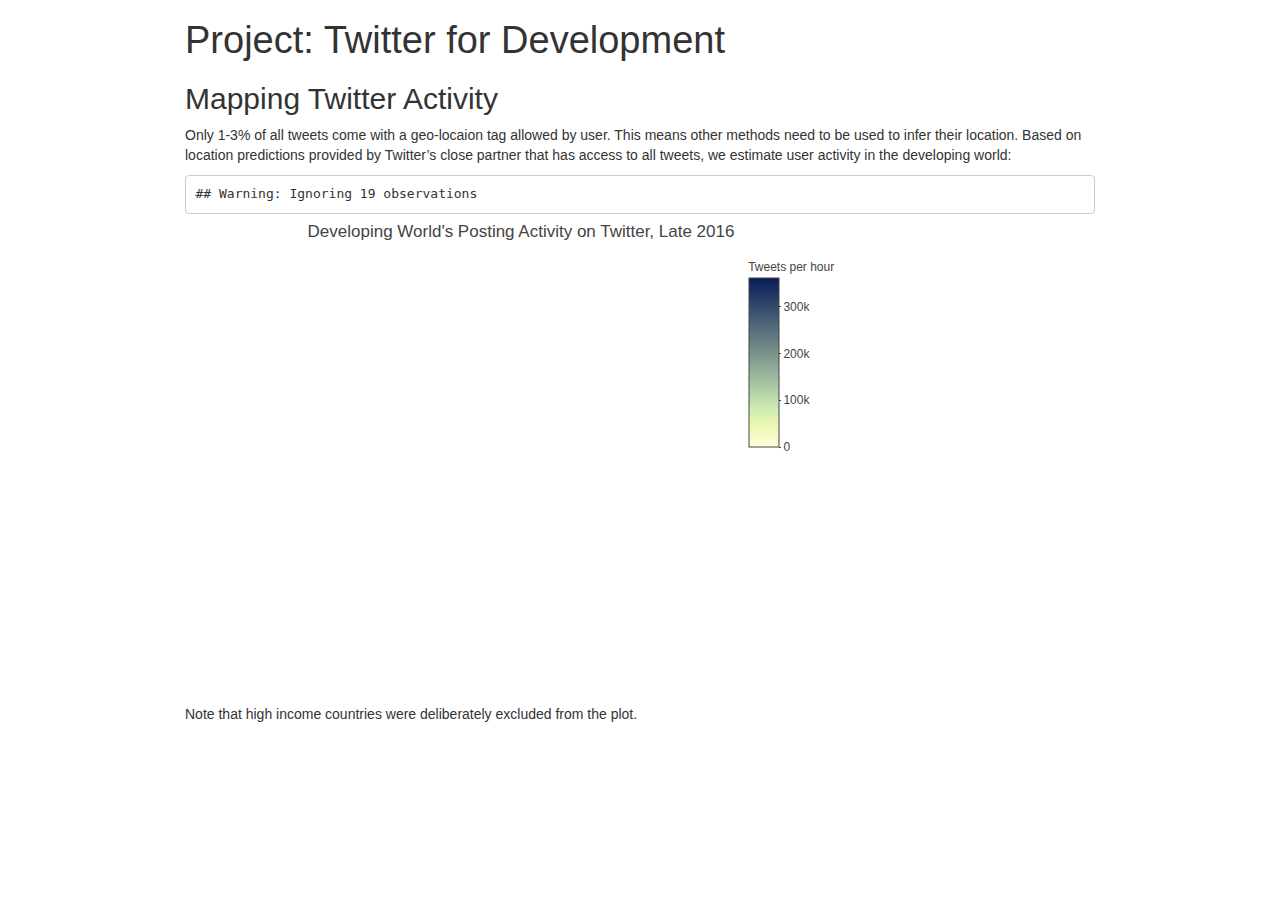
==== twitter_01/wbg_twitter_map.html @ 8c14c65d "Twi in Dev init commit" ====
<!DOCTYPE html>

<html xmlns="http://www.w3.org/1999/xhtml">

<head>

<meta charset="utf-8" />
<meta http-equiv="Content-Type" content="text/html; charset=utf-8" />
<meta name="generator" content="pandoc" />




<title>Project: Twitter for Development</title>

<script src="[data-uri]"></script>
<meta name="viewport" content="width=device-width, initial-scale=1" />
<link href="data:text/css;charset=utf-8,html%7Bfont%2Dfamily%3Asans%2Dserif%3B%2Dwebkit%2Dtext%2Dsize%2Dadjust%3A100%25%3B%2Dms%2Dtext%2Dsize%2Dadjust%3A100%25%7Dbody%7Bmargin%3A0%7Darticle%2Caside%2Cdetails%2Cfigcaption%2Cfigure%2Cfooter%2Cheader%2Chgroup%2Cmain%2Cmenu%2Cnav%2Csection%2Csummary%7Bdisplay%3Ablock%7Daudio%2Ccanvas%2Cprogress%2Cvideo%7Bdisplay%3Ainline%2Dblock%3Bvertical%2Dalign%3Abaseline%7Daudio%3Anot%28%5Bcontrols%5D%29%7Bdisplay%3Anone%3Bheight%3A0%7D%5Bhidden%5D%2Ctemplate%7Bdisplay%3Anone%7Da%7Bbackground%2Dcolor%3Atransparent%7Da%3Aactive%2Ca%3Ahover%7Boutline%3A0%7Dabbr%5Btitle%5D%7Bborder%2Dbottom%3A1px%20dotted%7Db%2Cstrong%7Bfont%2Dweight%3A700%7Ddfn%7Bfont%2Dstyle%3Aitalic%7Dh1%7Bmargin%3A%2E67em%200%3Bfont%2Dsize%3A2em%7Dmark%7Bcolor%3A%23000%3Bbackground%3A%23ff0%7Dsmall%7Bfont%2Dsize%3A80%25%7Dsub%2Csup%7Bposition%3Arelative%3Bfont%2Dsize%3A75%25%3Bline%2Dheight%3A0%3Bvertical%2Dalign%3Abaseline%7Dsup%7Btop%3A%2D%2E5em%7Dsub%7Bbottom%3A%2D%2E25em%7Dimg%7Bborder%3A0%7Dsvg%3Anot%28%3Aroot%29%7Boverflow%3Ahidden%7Dfigure%7Bmargin%3A1em%2040px%7Dhr%7Bheight%3A0%3B%2Dwebkit%2Dbox%2Dsizing%3Acontent%2Dbox%3B%2Dmoz%2Dbox%2Dsizing%3Acontent%2Dbox%3Bbox%2Dsizing%3Acontent%2Dbox%7Dpre%7Boverflow%3Aauto%7Dcode%2Ckbd%2Cpre%2Csamp%7Bfont%2Dfamily%3Amonospace%2Cmonospace%3Bfont%2Dsize%3A1em%7Dbutton%2Cinput%2Coptgroup%2Cselect%2Ctextarea%7Bmargin%3A0%3Bfont%3Ainherit%3Bcolor%3Ainherit%7Dbutton%7Boverflow%3Avisible%7Dbutton%2Cselect%7Btext%2Dtransform%3Anone%7Dbutton%2Chtml%20input%5Btype%3Dbutton%5D%2Cinput%5Btype%3Dreset%5D%2Cinput%5Btype%3Dsubmit%5D%7B%2Dwebkit%2Dappearance%3Abutton%3Bcursor%3Apointer%7Dbutton%5Bdisabled%5D%2Chtml%20input%5Bdisabled%5D%7Bcursor%3Adefault%7Dbutton%3A%3A%2Dmoz%2Dfocus%2Dinner%2Cinput%3A%3A%2Dmoz%2Dfocus%2Dinner%7Bpadding%3A0%3Bborder%3A0%7Dinput%7Bline%2Dheight%3Anormal%7Dinput%5Btype%3Dcheckbox%5D%2Cinput%5Btype%3Dradio%5D%7B%2Dwebkit%2Dbox%2Dsizing%3Aborder%2Dbox%3B%2Dmoz%2Dbox%2Dsizing%3Aborder%2Dbox%3Bbox%2Dsizing%3Aborder%2Dbox%3Bpadding%3A0%7Dinput%5Btype%3Dnumber%5D%3A%3A%2Dwebkit%2Dinner%2Dspin%2Dbutton%2Cinput%5Btype%3Dnumber%5D%3A%3A%2Dwebkit%2Douter%2Dspin%2Dbutton%7Bheight%3Aauto%7Dinput%5Btype%3Dsearch%5D%7B%2Dwebkit%2Dbox%2Dsizing%3Acontent%2Dbox%3B%2Dmoz%2Dbox%2Dsizing%3Acontent%2Dbox%3Bbox%2Dsizing%3Acontent%2Dbox%3B%2Dwebkit%2Dappearance%3Atextfield%7Dinput%5Btype%3Dsearch%5D%3A%3A%2Dwebkit%2Dsearch%2Dcancel%2Dbutton%2Cinput%5Btype%3Dsearch%5D%3A%3A%2Dwebkit%2Dsearch%2Ddecoration%7B%2Dwebkit%2Dappearance%3Anone%7Dfieldset%7Bpadding%3A%2E35em%20%2E625em%20%2E75em%3Bmargin%3A0%202px%3Bborder%3A1px%20solid%20silver%7Dlegend%7Bpadding%3A0%3Bborder%3A0%7Dtextarea%7Boverflow%3Aauto%7Doptgroup%7Bfont%2Dweight%3A700%7Dtable%7Bborder%2Dspacing%3A0%3Bborder%2Dcollapse%3Acollapse%7Dtd%2Cth%7Bpadding%3A0%7D%40media%20print%7B%2A%2C%3Aafter%2C%3Abefore%7Bcolor%3A%23000%21important%3Btext%2Dshadow%3Anone%21important%3Bbackground%3A0%200%21important%3B%2Dwebkit%2Dbox%2Dshadow%3Anone%21important%3Bbox%2Dshadow%3Anone%21important%7Da%2Ca%3Avisited%7Btext%2Ddecoration%3Aunderline%7Da%5Bhref%5D%3Aafter%7Bcontent%3A%22%20%28%22%20attr%28href%29%20%22%29%22%7Dabbr%5Btitle%5D%3Aafter%7Bcontent%3A%22%20%28%22%20attr%28title%29%20%22%29%22%7Da%5Bhref%5E%3D%22javascript%3A%22%5D%3Aafter%2Ca%5Bhref%5E%3D%22%23%22%5D%3Aafter%7Bcontent%3A%22%22%7Dblockquote%2Cpre%7Bborder%3A1px%20solid%20%23999%3Bpage%2Dbreak%2Dinside%3Aavoid%7Dthead%7Bdisplay%3Atable%2Dheader%2Dgroup%7Dimg%2Ctr%7Bpage%2Dbreak%2Dinside%3Aavoid%7Dimg%7Bmax%2Dwidth%3A100%25%21important%7Dh2%2Ch3%2Cp%7Borphans%3A3%3Bwidows%3A3%7Dh2%2Ch3%7Bpage%2Dbreak%2Dafter%3Aavoid%7D%2Enavbar%7Bdisplay%3Anone%7D%2Ebtn%3E%2Ecaret%2C%2Edropup%3E%2Ebtn%3E%2Ecaret%7Bborder%2Dtop%2Dcolor%3A%23000%21important%7D%2Elabel%7Bborder%3A1px%20solid%20%23000%7D%2Etable%7Bborder%2Dcollapse%3Acollapse%21important%7D%2Etable%20td%2C%2Etable%20th%7Bbackground%2Dcolor%3A%23fff%21important%7D%2Etable%2Dbordered%20td%2C%2Etable%2Dbordered%20th%7Bborder%3A1px%20solid%20%23ddd%21important%7D%7D%40font%2Dface%7Bfont%2Dfamily%3A%27Glyphicons%20Halflings%27%3Bsrc%3Aurl%28data%3Aapplication%2Fvnd%2Ems%2Dfontobject%3Bbase64%2Cn04AAEFNAAACAAIABAAAAAAABQAAAAAAAAABAJABAAAEAExQAAAAAAAAAAIAAAAAAAAAAAEAAAAAAAAAJxJ%[base64]%2FSEdmjKHUbyow8ATBE40IvWA3vTu8LiABDQ%2BpexwUMcm1SMnNryctQSiI1K5ZnbOlXKmnVV5YvRe6RnNMFNCOs1KNVpn6yZhCJkRtVRNzEufeIq7HgSrcx4S8h%2Fv4vnrrKc6oCNxmSk2uKlZQHBii6iKFoH0746ThvkO1kJHlxjrkxs%2BLWORaDQBEtiYJIR5IB9Bi1UyL4Rmr0BNigNkMzlKQmnofBHviqVzUxwdMb3NdCn69hy%2BpRYVKGVS%2F1tnsqv4LL7wCCPZZAZPT4aCShHjHJVNuXbmMrY5LeQaGnvAkXlVrJgKRAUdFjrWEah9XebPeQMj7KS7DIBAFt8ycgC5PLGUOHSE3ErGZCiViNLL5ZARfywnCoZaKQCu6NuFX42AEeKtKUGnr%2FCm2Cy8tpFhBPMW5Fxi4Qm4TkDWh4IWFDClhU2hRWosUWqcKLlgyXB%2BlSHaWaHiWlBAR8SeSgSPCQxdVQgzUixWKSTrIQEbU94viDctkvX%2BVSjJuUmV8L4CXShI11esnp0pjWNZIyxKHS4wVQ2ime1P4RnhvGw0aDN1OLAXGERsB7buFpFGGBAre4QEQR0HOIO5oYH305G%2BKspT%2FFupEGGafCCwxSe6ZUa%2B073rXHnNdVXE6eWvibUS27XtRzkH838mYLMBmYysZTM0EM3A1fbpCBYFccN1B%2FEnCYu%2FTgCGmr7bMh8GfYL%2BBfcLvB0gRagC09w9elfldaIy%2FhNCBLRgBgtCC7jAF63wLSMAfbfAlEggYU0bUA7ACCJmTDpEmJtI78w4%2FBO7dN7JR7J7ZvbYaUbaILSQsRBiF3HGk5fEg6p9unwLvn98r%2BvnsV%2B372uf1xBLq4qU%2F45fTuqaAP%2BpssmCCCTF0mhEow8ZXZOS8D7Q85JsxZ%2BAzok7B7O%2Ff6J8AzYBySZQB%2FQHYUSA%2BEeQhEWiS6AIQzgcsDiER4MjgMBAWDV4AgQ3g1eBgIdweCQmCjJEMkJ%2BPKRWyFHHmg1Wi%2F6xzUgA0LREoKJChwnQa9B%2B5RQZRB3IlBlkAnxyQNaANwHMowzlYSMCBgnbpzvqpl0iTJNCQidDI9ZrSYNIRBhHtUa5YHMHxyGEik9hDE0AKj72AbTCaxtHPUaKZdAZSnQTyjGqGLsmBStCejApUhg4uBMU6mATujEl%2BKdDPbI6Ag4vLr%2BhjY6lbjBeoLKnZl0UZgRX8gTySOeynZVz1wOq7e1hFGYIq%2BMhrGxDLak0PrwYzSXtcuyhXEhwOYofiW%2BEcI%2Fjw8P6IY6ed%2BetAbuqKp5QIapT77LnAe505lMuqL79a0ut4rWexzFttsOsLDy7zvtQzcq3U1qabe7tB0wHWVXji%2BzDbo8x8HyIRUbXnwUcklFv51fvTymiV%2BMXLSmGH9d9%2BaXpD5X6lao41anWGig7IwIdnoBY2ht%2FpO9mClLo4NdXHAsefqWUKlXJkbqPOFhMoR4aiA1BXqhRNbB2Xwi%2B7u%2FjpAoOpKJ0UX24EsrzMfHXViakCNcKjBxuQX8BO0ZqjJ3xXzf%2B61t2VXOSgJ8xu65QKgtN6FibPmPYsXbJRHHqbgATcSZxBqGiDiU4NNNsYBsKD0MIP%2FOfKnlk%2FLkaid%[base64]%2FgFtuW0wR4cgd%2BZKesSV7QkNE2kw6AV4hoIuC02LGmTomyf8PiO6CZzOTLTPQ%2BHW06H%2Btx%2BbQ8LmDYg1pTFrp2oJXgkZTyeRJZM0C8aE2LpFrNVDuhARsN543%2FFV6klQ6Tv1OoZGXLv0igKrl%2FCmJxRmX7JJbJ998VSIPQRyDBICzl4JJlYHbdql30NvYcOuZ7a10uWRrgoieOdgIm4rlq6vNOQBuqESLbXG5lzdJGHw2m0sDYmODXbYGTfSTGRKpssTO95fothJCjUGQgEL4yKoGAF%2F0SrpUDNn8CBgBcSDQByAeNkCXp4S4Ro2Xh4OeaGRgR66PVOsU8bc6TR5%[base64]%2F1SgRCJ1dk4UdBT7OoyuNgLs0oCd8RnrEIb6QdMxT2QjD4zMrJkfgx5aDMcA4orsTtKCqWb%2FVeyceqa5OGSmB28YwH4rFbkQaLoUN8OQQYnD3w2eXpI4ScQfbCUZiJ4yMOIKLyyTc7BQ4uXUw6Ee6%2FxM%2B4Y67ngNBknxIPwuppgIhFcwJyr6EIj%2BLzNj%2FmfR2vhhRlx0BILZoAYruF0caWQ7YxO66UmeguDREAFHYuC7HJviRgVO6ruJH59h%2FC%2FPkgSle8xNzZJULLWq9JMDTE2fjGE146a1Us6PZDGYle6ldWRqn%2FpdpgHKNGrGIdkRK%2BKPETT9nKT6kLyDI8xd9A1FgWmXWRAIHwZ37WyZHOVyCadJEmMVz0MadMjDrPho%2BEIochkVC2xgGiwwsQ6DMv2P7UXqT4x7CdcYGId2BJQQa85EQKmCmwcRejQ9Bm4oATENFPkxPXILHpMPUyWTI5rjNOsIlmEeMbcOCEqInpXACYQ9DDxmFo9vcmsDblcMtg4tqBerNngkIKaFJmrQAPnq1dEzsMXcwjcHdfdCibcAxxA%2Bq%2Fj9m3LM%2FO7WJka4tSidVCjsvo2lQ%2F2ewyoYyXwAYyr2PlRoR5MpgVmSUIrM3PQxXPbgjBOaDQFIyFMJvx3Pc5RSYj12ySVF9fwFPQu2e2KWVoL9q3Ayv3IzpGHUdvdPdrNUdicjsTQ2ISy7QU3DrEytIjvbzJnAkmANXjAFERA0MUoPF3%2F5KFmW14bBNOhwircYgMqoDpUMcDtCmBE82QM2YtdjVLB4kBuKho%2FbcwQdeboqfQartuU3CsCf%2BcXkgYAqp%2F0Ee3RorAZt0AvvOCSI4JICIlGlsV0bsSid%2FNIEALAAzb6HAgyWHBps6xAOwkJIGcB82CxRQq4sJf3FzA70A%2BTRqcqjEMETCoez3mkPcpnoALs0ugJY8kQwrC%[base64]%2FWDHA60cYFaI%2FPjpzquUqdaYGcIq%2BmLez3WLFFCtNBN2QJcrlcoELgiPku5R5dSlJFaCEqEZle1AQzAKC%2B1SotMcBNyQUFuRHRF6OlimSBgjZeTBCwLyc6A%2BP%2FoFRchXTz5ADknYJHxzrJ5pGuIKRQISU6WyKTBBjD8WozmVYWIsto1AS5rxzKlvJu4E%2FvwOiKxRtCWsDM%2BeTHUrmwrCK5BIfMzGkD%2B0Fk5LzBs0jMYXktNDblB06LMNJ09U8pzSLmo14MS0OMjcdrZ31pyQqxJJpRImlSvfYAK8inkYU52QY2FPEVsjoWewpwhRp5yAuNpkqhdb7ku9Seefl2D0B8SMTFD90xi4CSOwwZy9IKkpMtI3FmFUg3%2FkFutpQGNc3pCR7gvC4sgwbupDu3DyEN%2BW6YGLNM21jpB49irxy9BSlHrVDlnihGKHwPrbVFtc%2Bh1rVQKZduxIyojccZIIcOCmhEnC7UkY68WXKQgLi2JCDQkQWJRQuk60hZp0D3rtCTINSeY9Ej2kIKYfGxwOs4j9qMM7fYZiipzgcf7TamnehqdhsiMiCawXnz4xAbyCkLAx5EGbo3Ax1u3dUIKnTxIaxwQTHehPl3V491H0%2BbC5zgpGz7Io%2BmjdhKlPJ01EeMpM7UsRJMi1nGjmJg35i6bQBAAxjO%2FENJubU2mg3ONySEoWklCwdABETcs7ck3jgiuU9pcKKpbgn%2B3YlzV1FzIkB6pmEDOSSyDfPPlQskznctFji0kpgZjW5RZe6x9kYT4KJcXg0bNiCyif%2BpZACCyRMmYsfiKmN9tSO65F0R2OO6ytlEhY5Sj6uRKfFxw0ijJaAx%2Fk3QgnAFSq27%2F2i4GEBA%2BUvTJKK%2F9eISNvG46Em5RZfjTYLdeD8kdXHyrwId%2FDQZUaMCY4gGbke2C8vfjgV%2FY9kkRQOJIn%2FxM9INZSpiBnqX0Q9GlQPpPKAyO5y%2BW5NMPSRdBCUlmuxl40ZfMCnf2Cp044uI9WLFtCi4YVxKjuRCOBWIb4XbIsGdbo4qtMQnNOQz4XDSui7W%2FN6l54qOynCqD3DpWQ%2BmpD7C40D8BZEWGJX3tlAaZBMj1yjvDYKwCJBa201u6nBKE5UE%2B7QSEhCwrXfbRZylAaAkplhBWX50dumrElePyNMRYUrC99UmcSSNgImhFhDI4BXjMtiqkgizUGCrZ8iwFxU6fQ8GEHCFdLewwxYWxgScAYMdMLmcZR6b7rZl95eQVDGVoUKcRMM1ixXQtXNkBETZkVVPg8LoSrdetHzkuM7DjZRHP02tCxA1fmkXKF3VzfN1pc1cv%2F8lbTIkkYpqKM9VOhp65ktYk%2BQ46myFWBapDfyWUCnsnI00QTBQmuFjMZTcd0V2NQ768Fhpby04k2IzNR1wKabuGJqYWwSly6ocMFGTeeI%2BejsWDYgEvr66QgqdcIbFYDNgsm0x9UHY6SCd5%2B7tpsLpKdvhahIDyYmEJQCqMqtCF6UlrE5GXRmbu%[base64]%2FiOmsLtHSWNUWEGk9hScMPShasUA1AcHOtRZlqMeQ0OzYS9vQvYUjOLrzP07BUAFikcJNMi7gIxEw4pL1G54TcmmmoAQ5s7TGWErJZ2Io4yQ0ljRYhL8H5e62oDtLF8aDpnIvZ5R3GWJyAugdiiJW9hQAVTsnCBHhwu7rkBlBX6r3b7ejEY0k5GGeyKv66v%2B6dg7mcJTrWHbtMywbedYqCQ0FPwoytmSWsL8WTtChZCKKzEF7vP6De4x2BJkkniMgSdWhbeBSLtJZR9CTHetK1xb34AYIJ37OegYIoPVbXgJ%2FqDQK%2BbfCtxQRVKQu77WzOoM6SGL7MaZwCGJVk46aImai9fmam%2BWpHG%2B0BtQPWUgZ7RIAlPq6lkECUhZQ2gqWkMYKcYMYaIc4gYCDFHYa2d1nzp3%2BJ1eCBay8IYZ0wQRKGAqvCuZ%2FUgbQPyllosq%2BXtfKIZOzmeJqRazpmmoP%2F76YfkjzV2NlXTDSBYB04SVlNQsFTbGPk1t%2FI4Jktu0XSgifO2ozFOiwd%2F0SssJDn0dn4xqk4GDTTKX73%2FwQyBLdqgJ%2BWx6AQaba3BA9CKEzjtQYIfAsiYamapq80LAamYjinlKXUkxdpIDk0puXUEYzSalfRibAeDAKpNiqQ0FTwoxuGYzRnisyTotdVTclis1LHRQCy%2FqqL8oUaQzWRxilq5Mi0IJGtMY02cGLD69vGjkj3p6pGePKI8bkBv5evq8SjjyU04vJR2cQXQwSJyoinDsUJHCQ50jrFTT7yRdbdYQMB3MYCb6uBzJ9ewhXYPAIZSXfeEQBZZ3GPN3Nbhh%2FwkvAJLXnQMdi5NYYZ5GHE400GS5rXkOZSQsdZgIbzRnF9ueLnsfQ47wHAsirITnTlkCcuWWIUhJSbpM3wWhXNHvt2xUsKKMpdBSbJnBMcihkoDqAd1Zml%2FR4yrzow1Q2A5G%2Bkzo%2FRhRxQS2lCSDRV8LlYLBOOoo1bF4jwJAwKMK1tWLHlu9i0j4Ig8qVm6wE1DxXwAwQwsaBWUg2pOOol2dHxyt6npwJEdLDDVYyRc2D0HbcbLUJQj8gPevQBUBOUHXPrsAPBERICpnYESeu2OHotpXQxRGlCCtLdIsu23MhZVEoJg8Qumj%2FUMMc34IBqTKLDTp76WzL%2FdMjCxK7MjhiGjeYAC%2Fkj%2FjY%2FRde7hpSM1xChrog6yZ7OWTuD56xBJnGFE%2BpT2ElSyCnJcwVzCjkqeNLfMEJqKW0G7OFIp0G%2B9mh50I9o8k1tpCY0xYqFNIALgIfc2me4n1bmJnRZ89oepgLPT0NTMLNZsvSCZAc3TXaNB07vail36%2FdBySis4m9%2FDR8izaLJW6bWCkVgm5T%2Bius3ZXq4xI%2BGnbveLbdRwF2mNtsrE0JjYc1AXknCOrLSu7Te%2Fr4dPYMCl5qtiHNTn%2BTPbh1jCBHH%2BdMJNhwNgs3nT%2BOhQoQ0vYif56BMG6WowAcHR3DjQolxLzyVekHj00PBAaW7IIAF1EF%2BuRIWyXjQMAs2chdpaKPNaB%2BkSezYt0%2BCA04sOg5vx8Fr7Ofa9sUv87h7SLAUFSzbetCCZ9pmyLt6l6%2FTzoA1%2FZBG9bIUVHLAbi%2FkdBFgYGyGwRQGBpkqCEg2ah9UD6EedEcEL3j4y0BQQCiExEnocA3SZboh%2Bepgd3YsOkHskZwPuQ5OoyA0fTA5AXrHcUOQF%2BzkJHIA7PwCDk1gGVmGUZSSoPhNf%2BTklauz98QofOlCIQ%2FtCD4dosHYPqtPCXB3agggQQIqQJsSkB%2Bqn0rkQ1toJjON%2FOtCIB9RYv3PqRA4C4U68ZMlZn6BdgEvi2ziU%2BTQ6NIw3ej%2BAtDwMGEZk7e2IjxUWKdAxyaw9OCwSmeADTPPleyk6UhGDNXQb%2B%2BW6Uk4q6F7%2Frg6WVTo82IoCxSIsFDrav4EPHphD3u4hR53WKVvYZUwNCCeM4PMBWzK%2BEfIthZOkuAwPo5C5jgoZgn6dUdvx5rIDmd58cXXdKNfw3l%2BwM2UjgrDJeQHhbD7HW2QDoZMCujgIUkk5Fg8VCsdyjOtnGRx8wgKRPZN5dR0zPUyfGZFVihbFRniXZFOZGKPnEQzU3AnD1KfR6weHW2XS6KbPJxUkOTZsAB9vTVp3Le1F8q5l%2BDMcLiIq78jxAImD2pGFw0VHfRatScGlK6SMu8leTmhUSMy8Uhdd6xBiH3Gdman4tjQGLboJfqz6fL2WKHTmrfsKZRYX6BTDjDldKMosaSTLdQS7oDisJNqAUhw1PfTlnacCO8vl8706Km1FROgLDmudzxg%2BEWTiArtHgLsRrAXYWdB0NmToNCJdKm0KWycZQqb%2BMw76Qy29iQ5up%2FX7oyw8QZ75kP5F6iJAJz6KCmqxz8fEa%2FxnsMYcIO%2FvEkGRuMckhr4rIeLrKaXnmIzlNLxbFspOphkcnJdnz%2FChp%2FVlpj2P7jJQmQRwGnltkTV5dbF9fE3%2FfxoSqTROgq9wFUlbuYzYcasE0ouzBo%2BdDCDzxKAfhbAZYxQiHrLzV2iVexnDX%2FQnT1fsT%2Fxuhu1ui5qIytgbGmRoQkeQooO8eJNNZsf0iALur8QxZFH0nCMnjerYQqG1pIfjyVZWxhVRznmmfLG00BcBWJE6hzQWRyFknuJnXuk8A5FRDCulwrWASSNoBtR%2BCtGdkPwYN2o7DOw%2FVGlCZPusRBFXODQdUM5zeHDIVuAJBLqbO%2Ff9Qua%2BpDqEPk230Sob9lEZ8BHiCorjVghuI0lI4JDgHGRDD%2FprQ84B1pVGkIpVUAHCG%2Biz3Bn3qm2AVrYcYWhock4jso5%2BJ7HfHVj4WMIQdGctq3psBCVVzupQOEioBGA2Bk%2BUILT7%2BVoX5mdxxA5fS42gISQVi%2FHTzrgMxu0fY6hE1ocUwwbsbWcezrY2n6S8%2F6cxXkOH4prpmPuFoikTzY7T85C4T2XYlbxLglSv2uLCgFv8Quk%2FwdesUdWPeHYIH0R729JIisN9Apdd4eB10aqwXrPt%2BSu9mA8k8n1sjMwnfsfF2j3jMUzXepSHmZ%2FBfqXvzgUNQQWOXO8YEuFBh4QTYCkOAPxywpYu1VxiDyJmKVcmJPGWk%2Fgc3Pov02StyYDahwmzw3E1gYC9wkupyWfDqDSUMpCTH5e5N8B%2F%2FlHiMuIkTNw4USHrJU67bjXGqNav6PBuQSoqTxc8avHoGmvqNtXzIaoyMIQIiiUHIM64cXieouplhNYln7qgc4wBVAYR104kO%2BCvKqsg4yIUlFNThVUAKZxZt1XA34h3TCUUiXVkZ0w8Hh2R0Z5L0b4LZvPd%2Fp1gi%2F07h8qfwHrByuSxglc9cI4QIg2oqvC%2Fqm0i7tjPLTgDhoWTAKDO2ONW5oe%2B%2FeKB9vZB8K6C25yCZ9RFVMnb6NRdRjyVK57CHHSkJBfnM2%2Fj4ODUwRkqrtBBCrDsDpt8jhZdXoy%2F1BCqw3sSGhgGGy0a5Jw6BP%2FTExoCmNFYjZl248A0osgPyGEmRA%2BfAsqPVaNAfytu0vuQJ7rk3J4kTDTR2AlCHJ5cls26opZM4w3jMULh2YXKpcqGBtuleAlOZnaZGbD6DHzMd6i2oFeJ8z9XYmalg1Szd%2FocZDc1C7Y6vcALJz2lYnTXiWEr2wawtoR4g3jvWUU2Ngjd1cewtFzEvM1NiHZPeLlIXFbBPawxNgMwwAlyNSuGF3zizVeOoC9bag1qRAQKQE%2FEZBWC2J8mnXAN2aTBboZ7HewnObE8CwROudZHmUM5oZ%2FUgd%2FJZQK8lvAm43uDRAbyW8gZ%2BZGq0EVerVGUKUSm%2FIdn8AQHdR4m7bue88WBwft9mSCeMOt1ncBwziOmJYI2ZR7ewNMPiCugmSsE4EyQ%2BQATJG6qORMGd4snEzc6B4shPIo4G1T7PgSm8PY5eUkPdF8JZ0VBtadbHXoJgnEhZQaODPj2gpODKJY5Yp4DOsLBFxWbvXN755KWylJm%2BoOd4zEL9Hpubuy2gyyfxh8oEfFutnYWdfB8PdESLWYvSqbElP9qo3u6KTmkhoacDauMNNjj0oy40DFV7Ql0aZj77xfGl7TJNHnIwgqOkenruYYNo6h724%2BzUQ7%2BvkCpZB%2BpGA562hYQiDxHVWOq0oDQl%2FQsoiY%2BcuI7iWq%2FZIBtHcXJ7kks%2Bh2fCNUPA82BzjnqktNts%2BRLdk1VSu%2BtqEn7QZCCsvEqk6FkfiOYkrsw092J8jsfIuEKypNjLxrKA9kiA19mxBD2suxQKCzwXGws7kEJvlhUiV9tArLIdZW0IORcxEzdzKmjtFhsjKy%2F44XYXdI5noQoRcvjZ1RMPACRqYg2V1%2BOwOepcOknRLLFdYgTkT5UApt%2FJhLM3jeFYprZV%2BZow2g8fP%2BU68hkKFWJj2yBbKqsrp25xkZX1DAjUw52IMYWaOhab8Kp05VrdNftqwRrymWF4OQSjbdfzmRZirK8FMJELEgER2PHjEAN9pGfLhCUiTJFbd5LBkOBMaxLr%2FA1SY9dXFz4RjzoU9ExfJCmx%2FI9FKEGT3n2cmzl2X42L3Jh%2BAbQq6sA%2BSs1kitoa4TAYgKHaoybHUDJ51oETdeI%2F9ThSmjWGkyLi5QAGWhL0BG1UsTyRGRJOldKBrYJeB8ljLJHfATWTEQBXBDnQexOHTB%2BUn44zExFE4vLytcu5NwpWrUxO%2F0ZICUGM7hGABXym0V6ZvDST0E370St9MIWQOTWngeoQHUTdCJUP04spMBMS8LSker9cReVQkULFDIZDFPrhTzBl6sed9wcZQTbL%2BBDqMyaN3RJPh%2Fanbx%2BIv%2BqgQdAa3M9Z5JmvYlh4qop%2BHo1F1W5gbOE9YKLgAnWytXElU4G8GtW47lhgFE6gaSs%2Bgs37sFvi0PPVvA5dnCBgILTwoKd%2F%2BDoL9F6inlM7H4rOTzD79KJgKlZO%2FZgt22UsKhrAaXU5ZcLrAglTVKJEmNJvORGN1vqrcfSMizfpsgbIe9zno%2BgBoKVXgIL%2FVI8dB1O5o%2FR3Suez%2FgD7M781ShjKpIIORM%2FnxG%2BjjhhgPwsn2IoXsPGPqYHXA63zJ07M2GPEykQwJBYLK808qYxuIew4frk52nhCsnCYmXiR6CuapvE1IwRB4%2FQftDbEn%2BAucIr1oxrLabRj9q4ae0%2BfXkHnteAJwXRbVkR0mctVSwEbqhJiMSZUp9DNbEDMmjX22m3ABpkrPQQTP3S1sib5pD2VRKRd%2BeNAjLYyT0hGrdjWJZy24OYXRoWQAIhGBZRxuBFMjjZQhpgrWo8SiFYbojcHO8V5DyscJpLTHyx9Fimassyo5U6WNtquUMYgccaHY5amgR3PQzq3ToNM5ABnoB9kuxsebqmYZm0R9qxJbFXCQ1UPyFIbxoUraTJFDpCk0Wk9GaYJKz%2F6oHwEP0Q14lMtlddQsOAU9zlYdMVHiT7RQP3XCmWYDcHCGbVRHGnHuwzScA0BaSBOGkz3lM8CArjrBsyEoV6Ys4qgDK3ykQQPZ3hCRGNXQTNNXbEb6tDiTDLKOyMzRhCFT%2BmAUmiYbV3YQVqFVp9dorv%2BTsLeCykS2b5yyu8AV7IS9cxcL8z4Kfwp%2BxJyYLv1OsxQCZwTB4a8BZ%2F5EdxTBJthApqyfd9u3ifr%2FWILTqq5VqgwMT9SOxbSGWLQJUUWCVi4k9tho9nEsbUh7U6NUsLmkYFXOhZ0kmamaJLRNJzSj%2Fqn4Mso6zb6iLLBXoaZ6AqeWCjHQm2lztnejYYM2eubnpBdKVLORZhudH3JF1waBJKA9%2BW8EhMj3Kzf0L4vi4k6RoHh3Z5YgmSZmk6ns4fjScjAoL8GoOECgqgYEBYUGFVO4FUv4%2FYtowhEmTs0vrvlD%2FCrisnoBNDAcUi%2FteY7OctFlmARQzjOItrrlKuPO6E2Ox93L4O%2F4DcgV%2FdZ7qR3VBwVQxP1GCieA4RIpweYJ5FoYrHxqRBdJjnqbsikA2Ictbb8vE1GYIo9dacK0REgDX4smy6GAkxlH1yCGGsk%2BtgiDhNKuKu3yNrMdxafmKTF632F8Vx4BNK57GvlFisrkjN9WDAtjsWA0ENT2e2nETUb%2Fn7qwhvGnrHuf5bX6Vh%2Fn3xffU3PeHdR%2BFA92i6ufT3AlyAREoNDh6chiMWTvjKjHDeRhOa9YkOQRq1vQXEMppAQVwHCuIcV2g5rBn6GmZZpTR7vnSD6ZmhdSl176gqKTXu5E%2BYbfL0adwNtHP7dT7t7b46DVZIkzaRJOM%2BS6KcrzYVg%2BT3wSRFRQashjfU18NutrKa%2F7PXbtuJvpIjbgPeqd%2BpjmRw6YKpnANFSQcpzTZgpSNJ6J7uiagAbir%2F8tNXJ%2FOsOnRh6iuIexxrmkIneAgz8QoLmiaJ8sLQrELVK2yn3wOHp57BAZJhDZjTBzyoRAuuZ4eoxHruY1pSb7qq79cIeAdOwin4GdgMeIMHeG%2BFZWYaiUQQyC5b50zKjYw97dFjAeY2I4Bnl105Iku1y0lMA1ZHolLx19uZnRdILcXKlZGQx%2FGdEqSsMRU1BIrFqRcV1qQOOHyxOLXEGcbRtAEsuAC2V4K3p5mFJ22IDWaEkk9ttf5Izb2LkD1MnrSwztXmmD%2FQi%2FEmVEFBfiKGmftsPwVaIoZanlKndMZsIBOskFYpDOq3QUs9aSbAAtL5Dbokus2G4%2FasthNMK5UQKCOhU97oaOYNGsTah%2BjfCKsZnTRn5TbhFX8ghg8CBYt%2FBjeYYYUrtUZ5jVij%2Fop7V5SsbA4mYTOwZ46hqdpbB6Qvq3AS2HHNkC15pTDIcDNGsMPXaBidXYPHc6PJAkRh29Vx8KcgX46LoUQBhRM%2B3SW6Opll%2FwgxxsPgKJKzr5QCmwkUxNbeg6Wj34SUnEzOemSuvS2OetRCO8Tyy%2BQbSKVJcqkia%2BGvDefFwMOmgnD7h81TUtMn%2BmRpyJJ349HhAnoWFTejhpYTL9G8N2nVg1qkXBeoS9Nw2fB27t7trm7d%2FQK7Cr4uoCeOQ7%2F8JfKT77KiDzLImESHw%2F0wf73QeHu74hxv7uihi4fTX%2BXEwAyQG3264dwv17aJ5N335Vt9sdrAXhPOAv8JFvzqyYXwfx8WYJaef1gMl98JRFyl5Mv5Uo%2FoVH5ww5OzLFsiTPDns7fS6EURSSWd%2F92BxMYQ8sBaH%2Bj%2BwthQPdVgDGpTfi%2BJQIWMD8xKqULliRH01rTeyF8x8q%2FGBEEEBrAJMPf25UQwi0b8tmqRXY7kIvNkzrkvRWLnxoGYEJsz8u4oOyMp8cHyaybb1HdMCaLApUE%2B%2F7xLIZGP6H9xuSEXp1zLIdjk5nBaMuV%2FyTDRRP8Y2ww5RO6d2D94o%2B6ucWIqUAvgHIHXhZsmDhjVLczmZ3ca0Cb3PpKwt2UtHVQ0BgFJsqqTsnzZPlKahRUkEu4qmkJt%2Bkqdae76ViWe3STan69yaF9%2BfESD2lcQshLHWVu4ovItXxO69bqC5p1nZLvI8NdQB9s9UNaJGlQ5mG947ipdDA0eTIw%2FA1zEdjWquIsQXXGIVEH0thC5M%2BW9pZe7IhAVnPJkYCCXN5a32HjN6nsvokEqRS44tGIs7s2LVTvcrHAF%2BRVmI8L4HUYk4x%2B67AxSMJKqCg8zrGOgvK9kNMdDrNiUtSWuHFpC8%2Fp5qIQrEo%2FH%2B1l%2F0cAwQ2nKmpWxKcMIuHY44Y6DlkpO48tRuUGBWT0FyHwSKO72Ud%2BtJUfdaZ4CWNijzZtlRa8%2BCkmO%2FEwHYfPZFU%2FhzjFWH7vnzHRMo%2BaF9u8qHSAiEkA2HjoNQPEwHsDKOt6hOoK3Ce%2F%2B%2F9boMWDa44I6FrQhdgS7OnNaSzwxWKZMcyHi6LN4WC6sSj0qm2PSOGBTvDs%2FGWJS6SwEN%2FULwpb4LQo9fYjUfSXRwZkynUazlSpvX9e%2BG2zor8l%2BYaMxSEomDdLHGcD6YVQPegTaA74H8%2BV4WvJkFUrjMLGLlvSZQWvi8%2FQA7yzQ8GPno%2F%2F5SJHRP%2FOqKObPCo81s%2F%2B6WgLqykYpGAgQZhVDEBPXWgU%2FWzFZjKUhSFInufPRiMAUULC6T11yL45ZrRoB4DzOyJShKXaAJIBS9wzLYIoCEcJKQW8GVCx4fihqJ6mshBUXSw3wWVj3grrHQlGNGhIDNNzsxQ3M%2BGWn6ASobIWC%2BLbYOC6UpahVO13Zs2zOzZC8z7FmA05JhUGyBsF4tsG0drcggIFzgg%2Fkpf3%2BCnAXKiMgIE8Jk%2FMhpkc8DUJEUzDSnWlQFme3d0sHZDrg7LavtsEX3cHwjCYA17pMTfx8Ajw9hHscN67hyo%2BRJQ4458RmPywXykkVcW688oVUrQhahpPRvTWPnuI0B%2BSkQu7dCyvLRyFYlC1LG1gRCIvn3rwQeINzZQC2KXq31FaR9UmVV2QeGVqBHjmE%2BVMd3b1fhCynD0pQNhCG6%2FWCDbKPyE7NRQzL3BzQAJ0g09aUzcQA6mUp9iZFK6Sbp%2FYbHjo%2B%2B7%2FWj8S4YNa%2BZdqAw1hDrKWFXv9%2BzaXpf8ZTDSbiqsxnwN%2FCzK5tPkOr4tRh2kY3Bn9JtalbIOI4b3F7F1vPQMfoDcdxMS8CW9m%2FNCW%2FHILTUVWQIPiD0j1A6bo8vsv6P1hCESl2abrSJWDrq5sSzUpwoxaCU9FtJyYH4QFMxDBpkkBR6kn0LMPO%2B5EJ7Z6bCiRoPedRZ%2FP0SSdii7ZnPAtVwwHUidcdyspwncz5uq6vvm4IEDbJVLUFCn%2FLvIHfooUBTkFO130FC7CmmcrKdgDJcid9mvVzsDSibOoXtIf9k6ABle3PmIxejodc4aob0QKS432srrCMndbfD454q52V01G4q913mC5HOsTzWF4h2No1av1VbcUgWAqyoZl%2B11PoFYnNv2HwAODeNRkHj%2B8SF1fcvVBu6MrehHAZK1Gm69ICcTKizykHgGFx7QdowTVAsYEF2tVc0Z6wLryz2FI1sc5By2znJAAmINndoJiB4sfPdPrTC8RnkW7KRCwxC6YvXg5ahMlQuMpoCSXjOlBy0Kij%2BbsCYPbGp8BdCBiLmLSAkEQRaieWo1SYvZIKJGj9Ur%2FeWHjiB7SOVdqMAVmpBvfRiebsFjger7DC%2B8kRFGtNrTrnnGD2GAJb8rQCWkUPYHhwXsjNBSkE6lGWUj5QNhK0DMNM2l%2BkXRZ0KLZaGsFSIdQz%2FHXDxf3%2FTE30%2BDgBKWGWdxElyLccJfEpjsnszECNoDGZpdwdRgCixeg9L4EPhH%2BRptvRMVRaahu4cySjS3P5wxAUCPkmn%2BrhyASpmiTaiDeggaIxYBmtLZDDhiWIJaBgzfCsAGUF1Q1SFZYyXDt9skCaxJsxK2Ms65dmdp5WAZyxik%2FzbrTQk5KmgxCg%2Ff45L0jywebOWUYFJQAJia7XzCV0x89rpp%2Ff3AVWhSPyTanqmik2SkD8A3Ml4NhIGLAjBXtPShwKYfi2eXtrDuKLk4QlSyTw1ftXgwqA2jUuopDl%2B5tfUWZNwBpEPXghzbBggYCw%2Fdhy0ntds2yeHCDKkF%2FYxQjNIL%2FF%2F37jLPHCKBO9ibwYCmuxImIo0ijV2Wbg3kSN2psoe8IsABv3RNFaF9uMyCtCYtqcD%2BqNOhwMlfARQUdJ2tUX%2BMNJqOwIciWalZsmEjt07tfa8ma4cji9sqz%2BQ9hWfmMoKEbIHPOQORbhQRHIsrTYlnVTNvcq1imqmmPDdVDkJgRcTgB8Sb6epCQVmFZe%2BjGDiNJQLWnfx%2BdrTKYjm0G8yH0ZAGMWzEJhUEQ4Maimgf%2Fbkvo8PLVBsZl152y5S8%2BHRDfZIMCbYZ1WDp4yrdchOJw8k6R%2B%2F2pHmydK4NIK2PHdFPHtoLmHxRDwLFb7eB%2BM4zNZcB9NrAgjVyzLM7xyYSY13ykWfIEEd2n5%2FiYp3ZdrCf7fL%2Ben%2BsIJu2W7E30MrAgZBD1rAAbZHPgeAMtKCg3NpSpYQUDWJu9bT3V7tOKv%2BNRiJc8JAKqqgCA%2FPNRBR7ChpiEulyQApMK1AyqcWnpSOmYh6yLiWkGJ2mklCSPIqN7UypWj3dGi5MvsHQ87MrB4VFgypJaFriaHivwcHIpmyi5LhNqtem4q0n8awM19Qk8BOS0EsqGscuuydYsIGsbT5GHnERUiMpKJl4ON7qjB4fEqlGN%2FhCky89232UQCiaeWpDYCJINXjT6xl4Gc7DxRCtgV0i1ma4RgWLsNtnEBRQFqZggCLiuyEydmFd7WlogpkCw5G1x4ft2psm3KAREwVwr1Gzl6RT7FDAqpVal34ewVm3VH4qn5mjGj%2BbYL1NgfLNeXDwtmYSpwzbruDKpTjOdgiIHDVQSb5%2FzBgSMbHLkxWWgghIh9QTFSDILixVwg0Eg1puooBiHAt7DzwJ7m8i8%2Fi%2BjHvKf0QDnnHVkVTIqMvIQImOrzCJwhSR7qYB5gSwL6aWL9hERHCZc4G2%2BJrpgHNB8eCCmcIWIQ6rSdyPCyftXkDlErUkHafHRlkOIjxGbAktz75bnh50dU7YHk%2BMz7wwstg6RFZb%2BTZuSOx1qqP5C66c0mptQmzIC2dlpte7vZrauAMm%2F7RfBYkGtXWGiaWTtwvAQiq2oD4YixPLXE2khB2FRaNRDTk%2B9sZ6K74Ia9VntCpN4BhJGJMT4Z5c5FhSepRCRWmBXqx%2BwhVZC4me4saDs2iNqXMuCl6iAZflH8fscC1sTsy4PHeC%2BXYuqMBMUun5YezKbRKmEPwuK%2BCLzijPEQgfhahQswBBLfg%[base64]%2BRCMlDDbElcjaROLDoualmUIQ88Kekk3iM4OQrADcxi3rJguS4MOIBIgKgXrjd1WkbCdqxJk%2F4efRIFsavZA7KvvJQqp3Iid5Z0NFc5aiMRzGN3vrpBzaMy4JYde3wr96PjN90AYOIbyp6T4zj8LoE66OGcX1Ef4Z3KoWLAUF4BTg7ug%2FAbkG5UNQXAMkQezujSHeir2uTThgd3gpyzDrbnEdDRH2W7U6PeRvBX1ZFMP5RM%2BZu6UUZZD8hDPHldVWntTCNk7To8IeOW9yn2wx0gmurwqC60AOde4r3ETi5pVMSDK8wxhoGAoEX9NLWHIR33VbrbMveii2jAJlrxwytTHbWNu8Y4N8vCCyZjAX%2FpcsfwXbLze2%2BD%2Bu33OGBoJyAAL3jn3RuEcdp5If8O%2Ba4NKWvxOTyDltG0IWoHhwVGe7dKkCWFT%2B%2Btm%2BhaBCikRUUMrMhYKZJKYoVuv%2FbsJzO8DwfVIInQq3g3BYypiz8baogH3r3GwqCwFtZnz4xMjAVOYnyOi5HWbFA8n0qz1OjSpHWFzpQOpvkNETZBGpxN8ybhtqV%2FDMUxd9uFZmBfKXMCn%2FSqkWJyKPnT6lq%2B4zBZni6fYRByJn6OK%2BOgPBGRAJluwGSk4wxjOOzyce%2FPKODwRlsgrVkdcsEiYrqYdXo0Er2GXi2GQZd0tNJT6c9pK1EEJG1zgDJBoTVuCXGAU8BKTvCO%2FcEQ1Wjk3Zzuy90JX4m3O5IlxVFhYkSUwuQB2up7jhvkm%2BbddRQu5F9s0XftGEJ9JSuSk%2BZachCbdU45fEqbugzTIUokwoAKvpUQF%2FCvLbWW5BNQFqFkJg2f30E%2F48StNe5QwBg8zz3YAJ82FZoXBxXSv4QDooDo79NixyglO9AembuBcx5Re3CwOKTHebOPhkmFC7wNaWtoBhFuV4AkEuJ0J%2B1pT0tLkvFVZaNzfhs%2FKd3%2BA9YsImlO4XK4vpCo%2FelHQi%2F9gkFg07xxnuXLt21unCIpDV%2BbbRxb7FC6nWYTsMFF8%2B1LUg4JFjVt3vqbuhHmDKbgQ4e%2BRGizRiO8ky05LQGMdL2IKLSNar0kNG7lHJMaXr5mLdG3nykgj6vB%2FKVijd1ARWkFEf3yiUw1v%2FWaQivVUpIDdSNrrKbjO5NPnxz6qTTGgYg03HgPhDrCFyYZTi3XQw3HXCva39mpLNFtz8AiEhxAJHpWX13gCTAwgm9YTvMeiqetdNQv6IU0hH0G%2BZManTqDLPjyrOse7WiiwOJCG%[base64]%2F6gQKuihPtiUtlCQVPohUgzfezTg8o1b3n9pNZeco1QucaoXe40Fa5JYhqdTspFmxGtW9h5ezLFZs3j%2FN46f%2BS2rjYNC2JySXrnSAFhvAkz9a5L3pza8eYKHNoPrvBRESpxYPJdKVUxBE39nJ1chrAFpy4MMkf0qKgYALctGg1DQI1kIymyeS2AJNT4X240d3IFQb%2F0jQbaHJ2YRK8A%2Bls6WMhWmpCXYG5jqapGs5%2FeOJErxi2%2F2KWVHiPellTgh%2FfNl%2F2KYPKb7DUcAg%2BmCOPQFCiU9Mq%2FWLcU1xxC8aLePFZZlE%2BPCLzf7ey46INWRw2kcXySR9FDgByXzfxiNKwDFbUSMMhALPFSedyjEVM5442GZ4hTrsAEvZxIieSHGSgkwFh%2FnFNdrrFD4tBH4Il7fW6ur4J8Xaz7RW9jgtuPEXQsYk7gcMs2neu3zJwTyUerHKSh1iTBkj2YJh1SSOZL5pLuQbFFAvyO4k1Hxg2h99MTC6cTUkbONQIAnEfGsGkNFWRbuRyyaEZInM5pij73EA9rPIUfU4XoqQpHT9THZkW%2BoKFLvpyvTBMM69tN1Ydwv1LIEhHsC%2BueVG%2Bw%2BkyCPsvV3erRikcscHjZCkccx6VrBkBRusTDDd8847GA7p2Ucy0y0HdSRN6YIBciYa4vuXcAZbQAuSEmzw%2BH%2FAuOx%2BaH%2BtBL88H57D0MsqyiZxhOEQkF%2F8DR1d2hSPMj%2FsNOa5rxcUnBgH8ictv2J%2Bcb4BA4v3MCShdZ2vtK30vAwkobnEWh7rsSyhmos3WC93Gn9C4nnAd%2FPjMMtQfyDNZsOPd6XcAsnBE%2FmRHtHEyJMzJfZFLE9OvQa0i9kUmToJ0ZxknTgdl%2FXPV8xoh0K7wNHHsnBdvFH3sv52lU7UFteseLG%2FVanIvcwycVA7%2BBE1Ulyb20BvwUWZcMTKhaCcmY3ROpvonVMV4N7yBXTL7IDtHzQ4CCcqF66LjF3xUqgErKzolLyCG6Kb7irP%2FMVTCCwGRxfrPGpMMGvPLgJ881PHMNMIO09T5ig7AzZTX%2F5PLlwnJLDAPfuHynSGhV4tPqR3gJ4kg4c06c%2FF1AcjGytKm2Yb5jwMotF7vro4YDLWlnMIpmPg36NgAZsGA0W1spfLSue4xxat0Gdwd0lqDBOgIaMANykwwDKejt5YaNtJYIkrSgu0KjIg0pznY0SCd1qlC6R19g97UrWDoYJGlrvCE05J%2F5wkjpkre727p5PTRX5FGrSBIfJqhJE%2FIS876PaHFkx9pGTH3oaY3jJRvLX9Iy3Edoar7cFvJqyUlOhAEiOSAyYgVEGkzHdug%2BoRHIEOXAExMiTSKU9A6nmRC8mp8iYhwWdP2U%[base64]%2FBQQp1sWlNolpIu4ekxUTBV7NmxOFKEBmmN%2BnA7pvF78%2FRII5ZHA09OAiE%2F66MF6HQ%2BqVEJCHxwymukkNvzqHEh52dULPbVasfQMgTDyBZzx4007YiKdBuUauQOt27Gmy8ISclPmEUCIcuLbkb1mzQSqIa3iE0PJh7UMYQbkpe%2BhXjTJKdldyt2mVPwywoODGJtBV1lJTgMsuSQBlDMwhEKIfrvsxGQjHPCEfNfMAY2oxvyKcKPUbQySkKG6tj9AQyEW3Q5rpaDJ5Sns9ScLKeizPRbvWYAw4bXkrZdmB7CQopCH8NAmqbuciZChHN8lVGaDbCnmddnqO1PQ4ieMYfcSiBE5zzMz%2BJV%2F4eyzrzTEShvqSGzgWimkNxLvUj86iAwcZuIkqdB0VaIB7wncLRmzHkiUQpPBIXbDDLHBlq7vp9xwuC9AiNkIptAYlG7Biyuk8ILdynuUM1cHWJgeB%2BK3wBP%2FineogxkvBNNQ4AkW0hvpBOQGFfeptF2YTR75MexYDUy7Q%2F9uocGsx41O4IZhViw%2F2FvAEuGO5g2kyXBUijAggWM08bRhXg5ijgMwDJy40QeY%2FcQpUDZiIzmvskQpO5G1zyGZA8WByjIQU4jRoFJt56behxtHUUE%2Fom7Rj2psYXGmq3llVOCgGYKNMo4pzwntITtapDqjvQtqpjaJwjHmDzSVGLxMt12gEXAdLi%2FcaHSM3FPRGRf7dB7YC%2BcD2ho6oL2zGDCkjlf%2FDFoQVl8GS%2F56wur3rdV6ggtzZW60MRB3g%2BU1W8o8cvqIpMkctiGVMzXUFI7FacFLrgtdz4mTEr4aRAaQ2AFQaNeG7GX0yOJgMRYFziXdJf24kg%2FgBQIZMG%2FYcPEllRTVNoDYR6oSJ8wQNLuihfw81UpiKPm714bZX1KYjcXJdfclCUOOpvTxr9AAJevTY4HK%2FG7F3mUc3GOAKqh60zM0v34v%2BELyhJZqhkaMA8UMMOU90f8RKEJFj7EqepBVwsRiLbwMo1J2zrE2UYJnsgIAscDmjPjnzI8a719Wxp757wqmSJBjXowhc46QN4RwKIxqEE6E5218OeK7RfcpGjWG1jD7qND%2B%2FGTk6M56Ig4yMsU6LUW1EWE%2BfIYycVV1thldSlbP6ltdC01y3KUfkobkt2q01YYMmxpKRvh1Z48uNKzP%2FIoRIZ%2FF6buOymSnW8gICitpJjKWBscSb9JJKaWkvEkqinAJ2kowKoqkqZftRqfRQlLtKoqvTRDi2vg%2FRrPD%2Fd3a09J8JhGZlEkOM6znTsoMCsuvTmywxTCDhw5dd0GJOHCMPbsj3QLkTE3MInsZsimDQ3HkvthT7U9VA4s6G07sID0FW4SHJmRGwCl%2BMu4xf0ezqeXD2PtPDnwMPo86sbwDV%2B9PWcgFcARUVYm3hrFQrHcgMElFGbSM2A1zUYA3baWfheJp2AINmTJLuoyYD%2FOwA4a6V0ChBN97E8YtDBerUECv0u0TlxR5yhJCXvJxgyM73Bb6pyq0jTFJDZ4p1Am1SA6sh8nADd1hAcGBMfq4d%2FUfwnmBqe0Jun1n1LzrgKuZMAnxA3NtCN7Klf4BH%2B14B7ibBmgt0TGUafVzI4uKlpF7v8NmgNjg90D6QE3tbx8AjSAC%2BOA1YJvclyPKgT27QpIEgVYpbPYGBsnyCNrGz9XUsCHkW1QAHgL2STZk12QGqmvAB0NFteERkvBIH7INDsNW9KKaAYyDMdBEMzJiWaJHZALqDxQDWRntumSDPcplyFiI1oDpT8wbwe01AHhW6%2BvAUUBoGhY3CT2tgwehdPqU%2F4Q7ZLYvhRl%2FogOvR9O2%2BwkkPKW5vCTjD2fHRYXONCoIl4Jh1bZY0ZE1O94mMGn%2FdFSWBWzQ%2FVYk%2BGezi46RgiDv3EshoTmMSlioUK6MQEN8qeyK6FRninyX8ZPeUWjjbMJChn0n%2FyJvrq5bh5UcCAcBYSafTFg7p0jDgrXo2QWLb3WpSOET%2FHh4oSadBTvyDo10IufLzxiMLAnbZ1vcUmj3w7BQuIXjEZXifwukVxrGa9j%2BDXfpi12m1RbzYLg9J2wFergEwOxFyD0%2FJstNK06ZN2XdZSGWxcJODpQHOq4iKqjqkJUmPu1VczL5xTGUfCgLEYyNBCCbMBFT%2FcUP6pE%2FmujnHsSDeWxMbhrNilS5MyYR0nJyzanWXBeVcEQrRIhQeJA6Xt4f2eQESNeLwmC10WJVHqwx8SSyrtAAjpGjidcj1E2FYN0LObUcFQhafUKTiGmHWRHGsFCB%2BHEXgrzJEB5bp0QiF8ZHh11nFX8AboTD0PS4O1LqF8XBks2MpjsQnwKHF6HgaKCVLJtcr0XjqFMRGfKv8tmmykhLRzu%2BvqQ02%2BKpJBjaLt9ye1Ab%2BBbEBhy4EVdIJDrL2naV0o4wU8YZ2Lq04FG1mWCKC%2BUwkXOoAjneU%2FxHplMQo2cXUlrVNqJYczgYlaOEczVCs%2FOCgkyvLmTmdaBJc1iBLuKwmr6qtRnhowngsDxhzKFAi02tf8bmET8BO27ovJKF1plJwm3b0JpMh38%2BxsrXXg7U74QUM8ZCIMOpXujHntKdaRtsgyEZl5MClMVMMMZkZLNxH9%2Bb8fH6%2Bb8Lev30A9TuEVj9CqAdmwAAHBPbfOBFEATAPZ2CS0OH1Pj%2F0Q7PFUcC8hDrxESWdfgFRm%2B7vvWbkEppHB4T%2F1ApWnlTIqQwjcPl0VgS1yHSmD0OdsCVST8CQVwuiew1Y%2Bg3QGFjNMzwRB2DSsAk26cmA8lp2wIU4p93AUBiUHFGOxOajAqD7Gm6NezNDjYzwLOaSXRBYcWipTSONHjUDXCY4mMI8XoVCR%2FRrs%2FJLKXgEx%2BqkmeDlFOD1%2FyTQNDClRuiUyKYCllfMiQiyFkmuTz2vLsBNyRW%2Bxz%2B5FElFxWB28VjYIGZ0Yd%2B5wIjkcoMaggxswbT0pCmckRAErbRlIlcOGdBo4djTNO8FAgQ%2BlT6vPS60BwTRSUAM3ddkEAZiwtEyArrkiDRnS7LJ%2B2hwbzd2YDQagSgACpsovmjil5wfPuXq3GuH0CyE7FK3M4FgRaFoIkaodORrPx1%2BJpI9psyNYIFuJogZa0%2F1AhOWdlHQxdAgbwacsHqPZo8u%2FngAH2GmaTdhYnBfSDbBfh8CHq6Bx5bttP2%2BRdM%2BMAaYaZ0Y%2FADkbNCZuAyAVQa2OcXOeICmDn9Q%2FeFkDeFQg5MgHEDXq%2FtVjj%2Bjtd26nhaaolWxs1ixSUgOBwrDhRIGOLyOVk2%2FBc0UxvseQCO2pQ2i%2BKrfhu%2FWeBovNb5dJxQtJRUDv2mCwYVpNl2efQM9xQHnK0JwLYt%2FU0Wf%2BphiA4uw8G91slC832pmOTCAoZXohg1fewCZqLBhkOUBofBWpMPsqg7XEXgPfAlDo2U5WXjtFdS87PIqClCK5nW6adCeXPkUiTGx0emOIDQqw1yFYGHEVx20xKjJVYe0O8iLmnQr3FA9nSIQilUKtJ4ZAdcTm7%2BExseJauyqo30hs%2B1qSW211A1SFAOUgDlCGq7eTIcMAeyZkV1SQJ4j%2Fe1Smbq4HcjqgFbLAGLyKxlMDMgZavK5NAYH19Olz3la%2FQCTiVelFnU6O%2FGCvykqS%2FwZJDhKN9gBtSOp%2F1SP5VRgJcoVj%2Bkmf2wBgv4gjrgARBWiURYx8xENV3bEVUAAWWD3dYDKAIWk5opaCFCMR5ZjJExiCAw7gYiSZ2rkyTce4eNMY3lfGn%2B8p6%2BvBckGlKEXnA6Eota69OxDO9oOsJoy28BXOR0UoXNRaJD5ceKdlWMJlOFzDdZNpc05tkMGQtqeNF2lttZqNco1VtwXgRstLSQ6tSPChgqtGV5h2DcDReIQadaNRR6AsAYKL5gSFsCJMgfsaZ7DpKh8mg8Wz8V7H%2BgDnLuMxaWEIUPevIbClgap4dqmVWSrPgVYCzAoZHIa5z2Ocx1D%2FGvDOEqMOKLrMefWIbSWHZ6jbgA8qVBhYNHpx0P%2BjAgN5TB3haSifDcApp6yymEi6Ij%2FGsEpDYUgcHATJUYDUAmC1SCkJ4cuZXSAP2DEpQsGUjQmKJfJOvlC2x%2FpChkOyLW7KEoMYc5FDC4v2FGqSoRWiLsbPCiyg1U5yiHZVm1XLkHMMZL11%2Fyxyw0UnGig3MFdZklN5FI%2FqiT65T%2BjOXOdO7XbgWurOAZR6Cv9uu1cm5LjkXX4xi6mWn5r5NjBS0gTliHhMZI2WNqSiSphEtiCAwnafS11JhseDGHYQ5%2BbqWiAYiAv6Jsf79%2FVUs4cIl%2Bn6%2BWOjcgB%2F2l5TreoAV2717JzZbQIR0W1cl%[base64]%2FPhoawJDrGAP0JYWHgAVUByo%2FbGdiv2T2EMg8gsS14%2FrAdzlOYazFE7w4OzxeKiWdm3nSOnQRRKXSlVo8HEAbBfyJMKqoq%2BSCcTSx5NDtbFwNlh8VhjGGDu7JG5%2FTAGAvniQSSUog0pNzTim8Owc6QTuSKSTXlQqwV3eiEnklS3LeSXYPXGK2VgeZBqNcHG6tZHvA3vTINhV0ELuQdp3t1y9%2BogD8Kk%2FW7QoRN1UWPqM4%2BxdygkFDPLoTaumKReKiLWoPHOfY54m3qPx4c%2B4pgY3MRKKbljG8w4wvz8pxk3AqKsy4GMAkAtmRjRMsCxbb4Q2Ds0Ia9ci8cMT6DmsJG00XaHCIS%2Bo3F8YVVeikw13w%2BOEDaCYYhC0ZE54kA4jpjruBr5STWeqQG6M74HHL6TZ3lXrd99ZX%2B%2B7LhNatQaZosuxEf5yRA15S9gPeHskBIq3Gcw81AGb9%2FO53DYi%2F5CsQ51EmEh8Rkg4vOciClpy4d04eYsfr6fyQkBmtD%2BP8sNh6e%2BXYHJXT%2FlkXxT4KXU5F2sGxYyzfniMMQkb9OjDN2C8tRRgTyL7GwozH14PrEUZc6oz05Emne3Ts5EG7WolDmU8OB1LDG3VrpQxp%2BpT0KYV5dGtknU64JhabdqcVQbGZiAxQAnvN1u70y1AnmvOSPgLI6uB4AuDGhmAu3ATkJSw7OtS%2F2ToPjqkaq62%2F7WFG8advGlRRqxB9diP07JrXowKR9tpRa%2BjGJ91zxNTT1h8I2PcSfoUPtd7NejVoH03EUcqSBuFZPkMZhegHyo2ZAITovmm3zAIdGFWxoNNORiMRShgwdYwFzkPw5PA4a5MIIQpmq%2Bnsp3YMuXt%2FGkXxLx%2FP6%2BZJS0lFyz4MunC3eWSGE8xlCQrKvhKUPXr0hjpAN9ZK4PfEDrPMfMbGNWcHDzjA7ngMxTPnT7GMHar%2BgMQQ3NwHCv4zH4BIMYvzsdiERi6gebRmerTsVwZJTRsL8dkZgxgRxmpbgRcud%2BYlCIRpPwHShlUSwuipZnx9QCsEWziVazdDeKSYU5CF7UVPAhLer3CgJOQXl%2Fzh575R5rsrmRnKAzq4POFdgbYBuEviM4%2BLVC15ssLNFghbTtHWerS1hDt5s4qkLUha%2FqpZXhWh1C6lTQAqCNQnaDjS7UGFBC6wTu8yFnKJnExCnAs3Ok9yj5KpfZESQ4lTy5pTGTnkAUpxI%2ByjEldJfSo4y0QhG4i4IwkRFGcjWY8%2BEzgYYJUK7BXQksLxAww%2FYYWBMhJILB9e8ePEJ4OP7z%2B4%2FwOQDl64iOYDp26DaONPxpKtBxq%2FaTzRGarm3VkPYTLJKx6Z%2FMw2YbBGseJhPMwhhNswrIkyvV2BYzrvZbxLpKwcWJhYmFtVZ%2BlPEq91FzVp1HlQY1bZVLqeNR9SAUn6n0E28k%2FUuGkNpP1DBI5ch%2FEehZfjUQ9aE41NhETExoPT2gGQz0IhWJbEOvTQ4wgcXCHHFBhewYUiFHuhRSAUVmEHeCRQHQkXGFwkAgyzREJCVN7TRnTon36Zw3tPhx4EALwNdwDv%2BJ41YSP4B2CQqz0EFgARZ4ESgBHQgROwAVn9GTI%2BHYexTUevLUeta4%2FDqKrbMVS%2BYqb8hUwYCrlgKtmAq1YCrFgKrd4qpXiqZcKn1oqdWipjYKpWwVPVYqW6xUpVipKqFR3QKjagVEtAqHpxUMTitsnFaJOKx2cVhswq35RVpyiq9lFVNIKnOQVMkgqtYxVNxiqQjFS7GKlSIVIsQqPIhUWwioigFQ%2B%2BKkN8VHr49HDw9Ebo9EDo9DTo9Crg9BDg9%2FWx7gWx7YWwlobYrOGxWPNisAaAHEyALpkAVDIAeWAArsABVXACYuAD5cAF6wAKFQAQqgAbVAAsoAAlQAUaYAfkwAvogBWQACOgAD9AAHSAAKT4GUdMiOvFngBTwCn2AZ7Dv6B6k%2F90B8%2ByRnkV144AIBoAMTQATGgAjNAA4YABgwABZgB%[base64]%2Fn6j0cS%2Ba2gEU8gIHJ%2BBwfgZX4GL%2BBd%2FgW34FZ%2BBS%2FgUH4FN6BTegTvoEv6BJegRnYEF2A79gOvYDl2BdEjCkqkGtwXp0LNToIskOTXzh%2FF062yJ7AAAAEDAWAAABWhJ%2BKPEIJgBFxMVP7w2QJBGHASQnOBKXKFIdUK4igKA9IEaYJg%29%3Bsrc%3Aurl%28data%3Aapplication%2Fvnd%2Ems%2Dfontobject%3Bbase64%2Cn04AAEFNAAACAAIABAAAAAAABQAAAAAAAAABAJABAAAEAExQAAAAAAAAAAIAAAAAAAAAAAEAAAAAAAAAJxJ%[base64]%2FSEdmjKHUbyow8ATBE40IvWA3vTu8LiABDQ%2BpexwUMcm1SMnNryctQSiI1K5ZnbOlXKmnVV5YvRe6RnNMFNCOs1KNVpn6yZhCJkRtVRNzEufeIq7HgSrcx4S8h%2Fv4vnrrKc6oCNxmSk2uKlZQHBii6iKFoH0746ThvkO1kJHlxjrkxs%2BLWORaDQBEtiYJIR5IB9Bi1UyL4Rmr0BNigNkMzlKQmnofBHviqVzUxwdMb3NdCn69hy%2BpRYVKGVS%2F1tnsqv4LL7wCCPZZAZPT4aCShHjHJVNuXbmMrY5LeQaGnvAkXlVrJgKRAUdFjrWEah9XebPeQMj7KS7DIBAFt8ycgC5PLGUOHSE3ErGZCiViNLL5ZARfywnCoZaKQCu6NuFX42AEeKtKUGnr%2FCm2Cy8tpFhBPMW5Fxi4Qm4TkDWh4IWFDClhU2hRWosUWqcKLlgyXB%2BlSHaWaHiWlBAR8SeSgSPCQxdVQgzUixWKSTrIQEbU94viDctkvX%2BVSjJuUmV8L4CXShI11esnp0pjWNZIyxKHS4wVQ2ime1P4RnhvGw0aDN1OLAXGERsB7buFpFGGBAre4QEQR0HOIO5oYH305G%2BKspT%2FFupEGGafCCwxSe6ZUa%2B073rXHnNdVXE6eWvibUS27XtRzkH838mYLMBmYysZTM0EM3A1fbpCBYFccN1B%2FEnCYu%2FTgCGmr7bMh8GfYL%2BBfcLvB0gRagC09w9elfldaIy%2FhNCBLRgBgtCC7jAF63wLSMAfbfAlEggYU0bUA7ACCJmTDpEmJtI78w4%2FBO7dN7JR7J7ZvbYaUbaILSQsRBiF3HGk5fEg6p9unwLvn98r%2BvnsV%2B372uf1xBLq4qU%2F45fTuqaAP%2BpssmCCCTF0mhEow8ZXZOS8D7Q85JsxZ%2BAzok7B7O%2Ff6J8AzYBySZQB%2FQHYUSA%2BEeQhEWiS6AIQzgcsDiER4MjgMBAWDV4AgQ3g1eBgIdweCQmCjJEMkJ%2BPKRWyFHHmg1Wi%2F6xzUgA0LREoKJChwnQa9B%2B5RQZRB3IlBlkAnxyQNaANwHMowzlYSMCBgnbpzvqpl0iTJNCQidDI9ZrSYNIRBhHtUa5YHMHxyGEik9hDE0AKj72AbTCaxtHPUaKZdAZSnQTyjGqGLsmBStCejApUhg4uBMU6mATujEl%2BKdDPbI6Ag4vLr%2BhjY6lbjBeoLKnZl0UZgRX8gTySOeynZVz1wOq7e1hFGYIq%2BMhrGxDLak0PrwYzSXtcuyhXEhwOYofiW%2BEcI%2Fjw8P6IY6ed%2BetAbuqKp5QIapT77LnAe505lMuqL79a0ut4rWexzFttsOsLDy7zvtQzcq3U1qabe7tB0wHWVXji%2BzDbo8x8HyIRUbXnwUcklFv51fvTymiV%2BMXLSmGH9d9%2BaXpD5X6lao41anWGig7IwIdnoBY2ht%2FpO9mClLo4NdXHAsefqWUKlXJkbqPOFhMoR4aiA1BXqhRNbB2Xwi%2B7u%2FjpAoOpKJ0UX24EsrzMfHXViakCNcKjBxuQX8BO0ZqjJ3xXzf%2B61t2VXOSgJ8xu65QKgtN6FibPmPYsXbJRHHqbgATcSZxBqGiDiU4NNNsYBsKD0MIP%2FOfKnlk%2FLkaid%[base64]%2FgFtuW0wR4cgd%2BZKesSV7QkNE2kw6AV4hoIuC02LGmTomyf8PiO6CZzOTLTPQ%2BHW06H%2Btx%2BbQ8LmDYg1pTFrp2oJXgkZTyeRJZM0C8aE2LpFrNVDuhARsN543%2FFV6klQ6Tv1OoZGXLv0igKrl%2FCmJxRmX7JJbJ998VSIPQRyDBICzl4JJlYHbdql30NvYcOuZ7a10uWRrgoieOdgIm4rlq6vNOQBuqESLbXG5lzdJGHw2m0sDYmODXbYGTfSTGRKpssTO95fothJCjUGQgEL4yKoGAF%2F0SrpUDNn8CBgBcSDQByAeNkCXp4S4Ro2Xh4OeaGRgR66PVOsU8bc6TR5%[base64]%2F1SgRCJ1dk4UdBT7OoyuNgLs0oCd8RnrEIb6QdMxT2QjD4zMrJkfgx5aDMcA4orsTtKCqWb%2FVeyceqa5OGSmB28YwH4rFbkQaLoUN8OQQYnD3w2eXpI4ScQfbCUZiJ4yMOIKLyyTc7BQ4uXUw6Ee6%2FxM%2B4Y67ngNBknxIPwuppgIhFcwJyr6EIj%2BLzNj%2FmfR2vhhRlx0BILZoAYruF0caWQ7YxO66UmeguDREAFHYuC7HJviRgVO6ruJH59h%2FC%2FPkgSle8xNzZJULLWq9JMDTE2fjGE146a1Us6PZDGYle6ldWRqn%2FpdpgHKNGrGIdkRK%2BKPETT9nKT6kLyDI8xd9A1FgWmXWRAIHwZ37WyZHOVyCadJEmMVz0MadMjDrPho%2BEIochkVC2xgGiwwsQ6DMv2P7UXqT4x7CdcYGId2BJQQa85EQKmCmwcRejQ9Bm4oATENFPkxPXILHpMPUyWTI5rjNOsIlmEeMbcOCEqInpXACYQ9DDxmFo9vcmsDblcMtg4tqBerNngkIKaFJmrQAPnq1dEzsMXcwjcHdfdCibcAxxA%2Bq%2Fj9m3LM%2FO7WJka4tSidVCjsvo2lQ%2F2ewyoYyXwAYyr2PlRoR5MpgVmSUIrM3PQxXPbgjBOaDQFIyFMJvx3Pc5RSYj12ySVF9fwFPQu2e2KWVoL9q3Ayv3IzpGHUdvdPdrNUdicjsTQ2ISy7QU3DrEytIjvbzJnAkmANXjAFERA0MUoPF3%2F5KFmW14bBNOhwircYgMqoDpUMcDtCmBE82QM2YtdjVLB4kBuKho%2FbcwQdeboqfQartuU3CsCf%2BcXkgYAqp%2F0Ee3RorAZt0AvvOCSI4JICIlGlsV0bsSid%2FNIEALAAzb6HAgyWHBps6xAOwkJIGcB82CxRQq4sJf3FzA70A%2BTRqcqjEMETCoez3mkPcpnoALs0ugJY8kQwrC%[base64]%2FWDHA60cYFaI%2FPjpzquUqdaYGcIq%2BmLez3WLFFCtNBN2QJcrlcoELgiPku5R5dSlJFaCEqEZle1AQzAKC%2B1SotMcBNyQUFuRHRF6OlimSBgjZeTBCwLyc6A%2BP%2FoFRchXTz5ADknYJHxzrJ5pGuIKRQISU6WyKTBBjD8WozmVYWIsto1AS5rxzKlvJu4E%2FvwOiKxRtCWsDM%2BeTHUrmwrCK5BIfMzGkD%2B0Fk5LzBs0jMYXktNDblB06LMNJ09U8pzSLmo14MS0OMjcdrZ31pyQqxJJpRImlSvfYAK8inkYU52QY2FPEVsjoWewpwhRp5yAuNpkqhdb7ku9Seefl2D0B8SMTFD90xi4CSOwwZy9IKkpMtI3FmFUg3%2FkFutpQGNc3pCR7gvC4sgwbupDu3DyEN%2BW6YGLNM21jpB49irxy9BSlHrVDlnihGKHwPrbVFtc%2Bh1rVQKZduxIyojccZIIcOCmhEnC7UkY68WXKQgLi2JCDQkQWJRQuk60hZp0D3rtCTINSeY9Ej2kIKYfGxwOs4j9qMM7fYZiipzgcf7TamnehqdhsiMiCawXnz4xAbyCkLAx5EGbo3Ax1u3dUIKnTxIaxwQTHehPl3V491H0%2BbC5zgpGz7Io%2BmjdhKlPJ01EeMpM7UsRJMi1nGjmJg35i6bQBAAxjO%2FENJubU2mg3ONySEoWklCwdABETcs7ck3jgiuU9pcKKpbgn%2B3YlzV1FzIkB6pmEDOSSyDfPPlQskznctFji0kpgZjW5RZe6x9kYT4KJcXg0bNiCyif%2BpZACCyRMmYsfiKmN9tSO65F0R2OO6ytlEhY5Sj6uRKfFxw0ijJaAx%2Fk3QgnAFSq27%2F2i4GEBA%2BUvTJKK%2F9eISNvG46Em5RZfjTYLdeD8kdXHyrwId%2FDQZUaMCY4gGbke2C8vfjgV%2FY9kkRQOJIn%2FxM9INZSpiBnqX0Q9GlQPpPKAyO5y%2BW5NMPSRdBCUlmuxl40ZfMCnf2Cp044uI9WLFtCi4YVxKjuRCOBWIb4XbIsGdbo4qtMQnNOQz4XDSui7W%2FN6l54qOynCqD3DpWQ%2BmpD7C40D8BZEWGJX3tlAaZBMj1yjvDYKwCJBa201u6nBKE5UE%2B7QSEhCwrXfbRZylAaAkplhBWX50dumrElePyNMRYUrC99UmcSSNgImhFhDI4BXjMtiqkgizUGCrZ8iwFxU6fQ8GEHCFdLewwxYWxgScAYMdMLmcZR6b7rZl95eQVDGVoUKcRMM1ixXQtXNkBETZkVVPg8LoSrdetHzkuM7DjZRHP02tCxA1fmkXKF3VzfN1pc1cv%2F8lbTIkkYpqKM9VOhp65ktYk%2BQ46myFWBapDfyWUCnsnI00QTBQmuFjMZTcd0V2NQ768Fhpby04k2IzNR1wKabuGJqYWwSly6ocMFGTeeI%2BejsWDYgEvr66QgqdcIbFYDNgsm0x9UHY6SCd5%2B7tpsLpKdvhahIDyYmEJQCqMqtCF6UlrE5GXRmbu%[base64]%2FiOmsLtHSWNUWEGk9hScMPShasUA1AcHOtRZlqMeQ0OzYS9vQvYUjOLrzP07BUAFikcJNMi7gIxEw4pL1G54TcmmmoAQ5s7TGWErJZ2Io4yQ0ljRYhL8H5e62oDtLF8aDpnIvZ5R3GWJyAugdiiJW9hQAVTsnCBHhwu7rkBlBX6r3b7ejEY0k5GGeyKv66v%2B6dg7mcJTrWHbtMywbedYqCQ0FPwoytmSWsL8WTtChZCKKzEF7vP6De4x2BJkkniMgSdWhbeBSLtJZR9CTHetK1xb34AYIJ37OegYIoPVbXgJ%2FqDQK%2BbfCtxQRVKQu77WzOoM6SGL7MaZwCGJVk46aImai9fmam%2BWpHG%2B0BtQPWUgZ7RIAlPq6lkECUhZQ2gqWkMYKcYMYaIc4gYCDFHYa2d1nzp3%2BJ1eCBay8IYZ0wQRKGAqvCuZ%2FUgbQPyllosq%2BXtfKIZOzmeJqRazpmmoP%2F76YfkjzV2NlXTDSBYB04SVlNQsFTbGPk1t%2FI4Jktu0XSgifO2ozFOiwd%2F0SssJDn0dn4xqk4GDTTKX73%2FwQyBLdqgJ%2BWx6AQaba3BA9CKEzjtQYIfAsiYamapq80LAamYjinlKXUkxdpIDk0puXUEYzSalfRibAeDAKpNiqQ0FTwoxuGYzRnisyTotdVTclis1LHRQCy%2FqqL8oUaQzWRxilq5Mi0IJGtMY02cGLD69vGjkj3p6pGePKI8bkBv5evq8SjjyU04vJR2cQXQwSJyoinDsUJHCQ50jrFTT7yRdbdYQMB3MYCb6uBzJ9ewhXYPAIZSXfeEQBZZ3GPN3Nbhh%2FwkvAJLXnQMdi5NYYZ5GHE400GS5rXkOZSQsdZgIbzRnF9ueLnsfQ47wHAsirITnTlkCcuWWIUhJSbpM3wWhXNHvt2xUsKKMpdBSbJnBMcihkoDqAd1Zml%2FR4yrzow1Q2A5G%2Bkzo%2FRhRxQS2lCSDRV8LlYLBOOoo1bF4jwJAwKMK1tWLHlu9i0j4Ig8qVm6wE1DxXwAwQwsaBWUg2pOOol2dHxyt6npwJEdLDDVYyRc2D0HbcbLUJQj8gPevQBUBOUHXPrsAPBERICpnYESeu2OHotpXQxRGlCCtLdIsu23MhZVEoJg8Qumj%2FUMMc34IBqTKLDTp76WzL%2FdMjCxK7MjhiGjeYAC%2Fkj%2FjY%2FRde7hpSM1xChrog6yZ7OWTuD56xBJnGFE%2BpT2ElSyCnJcwVzCjkqeNLfMEJqKW0G7OFIp0G%2B9mh50I9o8k1tpCY0xYqFNIALgIfc2me4n1bmJnRZ89oepgLPT0NTMLNZsvSCZAc3TXaNB07vail36%2FdBySis4m9%2FDR8izaLJW6bWCkVgm5T%2Bius3ZXq4xI%2BGnbveLbdRwF2mNtsrE0JjYc1AXknCOrLSu7Te%2Fr4dPYMCl5qtiHNTn%2BTPbh1jCBHH%2BdMJNhwNgs3nT%2BOhQoQ0vYif56BMG6WowAcHR3DjQolxLzyVekHj00PBAaW7IIAF1EF%2BuRIWyXjQMAs2chdpaKPNaB%2BkSezYt0%2BCA04sOg5vx8Fr7Ofa9sUv87h7SLAUFSzbetCCZ9pmyLt6l6%2FTzoA1%2FZBG9bIUVHLAbi%2FkdBFgYGyGwRQGBpkqCEg2ah9UD6EedEcEL3j4y0BQQCiExEnocA3SZboh%2Bepgd3YsOkHskZwPuQ5OoyA0fTA5AXrHcUOQF%2BzkJHIA7PwCDk1gGVmGUZSSoPhNf%2BTklauz98QofOlCIQ%2FtCD4dosHYPqtPCXB3agggQQIqQJsSkB%2Bqn0rkQ1toJjON%2FOtCIB9RYv3PqRA4C4U68ZMlZn6BdgEvi2ziU%2BTQ6NIw3ej%2BAtDwMGEZk7e2IjxUWKdAxyaw9OCwSmeADTPPleyk6UhGDNXQb%2B%2BW6Uk4q6F7%2Frg6WVTo82IoCxSIsFDrav4EPHphD3u4hR53WKVvYZUwNCCeM4PMBWzK%2BEfIthZOkuAwPo5C5jgoZgn6dUdvx5rIDmd58cXXdKNfw3l%2BwM2UjgrDJeQHhbD7HW2QDoZMCujgIUkk5Fg8VCsdyjOtnGRx8wgKRPZN5dR0zPUyfGZFVihbFRniXZFOZGKPnEQzU3AnD1KfR6weHW2XS6KbPJxUkOTZsAB9vTVp3Le1F8q5l%2BDMcLiIq78jxAImD2pGFw0VHfRatScGlK6SMu8leTmhUSMy8Uhdd6xBiH3Gdman4tjQGLboJfqz6fL2WKHTmrfsKZRYX6BTDjDldKMosaSTLdQS7oDisJNqAUhw1PfTlnacCO8vl8706Km1FROgLDmudzxg%2BEWTiArtHgLsRrAXYWdB0NmToNCJdKm0KWycZQqb%2BMw76Qy29iQ5up%2FX7oyw8QZ75kP5F6iJAJz6KCmqxz8fEa%2FxnsMYcIO%2FvEkGRuMckhr4rIeLrKaXnmIzlNLxbFspOphkcnJdnz%2FChp%2FVlpj2P7jJQmQRwGnltkTV5dbF9fE3%2FfxoSqTROgq9wFUlbuYzYcasE0ouzBo%2BdDCDzxKAfhbAZYxQiHrLzV2iVexnDX%2FQnT1fsT%2Fxuhu1ui5qIytgbGmRoQkeQooO8eJNNZsf0iALur8QxZFH0nCMnjerYQqG1pIfjyVZWxhVRznmmfLG00BcBWJE6hzQWRyFknuJnXuk8A5FRDCulwrWASSNoBtR%2BCtGdkPwYN2o7DOw%2FVGlCZPusRBFXODQdUM5zeHDIVuAJBLqbO%2Ff9Qua%2BpDqEPk230Sob9lEZ8BHiCorjVghuI0lI4JDgHGRDD%2FprQ84B1pVGkIpVUAHCG%2Biz3Bn3qm2AVrYcYWhock4jso5%2BJ7HfHVj4WMIQdGctq3psBCVVzupQOEioBGA2Bk%2BUILT7%2BVoX5mdxxA5fS42gISQVi%2FHTzrgMxu0fY6hE1ocUwwbsbWcezrY2n6S8%2F6cxXkOH4prpmPuFoikTzY7T85C4T2XYlbxLglSv2uLCgFv8Quk%2FwdesUdWPeHYIH0R729JIisN9Apdd4eB10aqwXrPt%2BSu9mA8k8n1sjMwnfsfF2j3jMUzXepSHmZ%2FBfqXvzgUNQQWOXO8YEuFBh4QTYCkOAPxywpYu1VxiDyJmKVcmJPGWk%2Fgc3Pov02StyYDahwmzw3E1gYC9wkupyWfDqDSUMpCTH5e5N8B%2F%2FlHiMuIkTNw4USHrJU67bjXGqNav6PBuQSoqTxc8avHoGmvqNtXzIaoyMIQIiiUHIM64cXieouplhNYln7qgc4wBVAYR104kO%2BCvKqsg4yIUlFNThVUAKZxZt1XA34h3TCUUiXVkZ0w8Hh2R0Z5L0b4LZvPd%2Fp1gi%2F07h8qfwHrByuSxglc9cI4QIg2oqvC%2Fqm0i7tjPLTgDhoWTAKDO2ONW5oe%2B%2FeKB9vZB8K6C25yCZ9RFVMnb6NRdRjyVK57CHHSkJBfnM2%2Fj4ODUwRkqrtBBCrDsDpt8jhZdXoy%2F1BCqw3sSGhgGGy0a5Jw6BP%2FTExoCmNFYjZl248A0osgPyGEmRA%2BfAsqPVaNAfytu0vuQJ7rk3J4kTDTR2AlCHJ5cls26opZM4w3jMULh2YXKpcqGBtuleAlOZnaZGbD6DHzMd6i2oFeJ8z9XYmalg1Szd%2FocZDc1C7Y6vcALJz2lYnTXiWEr2wawtoR4g3jvWUU2Ngjd1cewtFzEvM1NiHZPeLlIXFbBPawxNgMwwAlyNSuGF3zizVeOoC9bag1qRAQKQE%2FEZBWC2J8mnXAN2aTBboZ7HewnObE8CwROudZHmUM5oZ%2FUgd%2FJZQK8lvAm43uDRAbyW8gZ%2BZGq0EVerVGUKUSm%2FIdn8AQHdR4m7bue88WBwft9mSCeMOt1ncBwziOmJYI2ZR7ewNMPiCugmSsE4EyQ%2BQATJG6qORMGd4snEzc6B4shPIo4G1T7PgSm8PY5eUkPdF8JZ0VBtadbHXoJgnEhZQaODPj2gpODKJY5Yp4DOsLBFxWbvXN755KWylJm%2BoOd4zEL9Hpubuy2gyyfxh8oEfFutnYWdfB8PdESLWYvSqbElP9qo3u6KTmkhoacDauMNNjj0oy40DFV7Ql0aZj77xfGl7TJNHnIwgqOkenruYYNo6h724%2BzUQ7%2BvkCpZB%2BpGA562hYQiDxHVWOq0oDQl%2FQsoiY%2BcuI7iWq%2FZIBtHcXJ7kks%2Bh2fCNUPA82BzjnqktNts%2BRLdk1VSu%2BtqEn7QZCCsvEqk6FkfiOYkrsw092J8jsfIuEKypNjLxrKA9kiA19mxBD2suxQKCzwXGws7kEJvlhUiV9tArLIdZW0IORcxEzdzKmjtFhsjKy%2F44XYXdI5noQoRcvjZ1RMPACRqYg2V1%2BOwOepcOknRLLFdYgTkT5UApt%2FJhLM3jeFYprZV%2BZow2g8fP%2BU68hkKFWJj2yBbKqsrp25xkZX1DAjUw52IMYWaOhab8Kp05VrdNftqwRrymWF4OQSjbdfzmRZirK8FMJELEgER2PHjEAN9pGfLhCUiTJFbd5LBkOBMaxLr%2FA1SY9dXFz4RjzoU9ExfJCmx%2FI9FKEGT3n2cmzl2X42L3Jh%2BAbQq6sA%2BSs1kitoa4TAYgKHaoybHUDJ51oETdeI%2F9ThSmjWGkyLi5QAGWhL0BG1UsTyRGRJOldKBrYJeB8ljLJHfATWTEQBXBDnQexOHTB%2BUn44zExFE4vLytcu5NwpWrUxO%2F0ZICUGM7hGABXym0V6ZvDST0E370St9MIWQOTWngeoQHUTdCJUP04spMBMS8LSker9cReVQkULFDIZDFPrhTzBl6sed9wcZQTbL%2BBDqMyaN3RJPh%2Fanbx%2BIv%2BqgQdAa3M9Z5JmvYlh4qop%2BHo1F1W5gbOE9YKLgAnWytXElU4G8GtW47lhgFE6gaSs%2Bgs37sFvi0PPVvA5dnCBgILTwoKd%2F%2BDoL9F6inlM7H4rOTzD79KJgKlZO%2FZgt22UsKhrAaXU5ZcLrAglTVKJEmNJvORGN1vqrcfSMizfpsgbIe9zno%2BgBoKVXgIL%2FVI8dB1O5o%2FR3Suez%2FgD7M781ShjKpIIORM%2FnxG%2BjjhhgPwsn2IoXsPGPqYHXA63zJ07M2GPEykQwJBYLK808qYxuIew4frk52nhCsnCYmXiR6CuapvE1IwRB4%2FQftDbEn%2BAucIr1oxrLabRj9q4ae0%2BfXkHnteAJwXRbVkR0mctVSwEbqhJiMSZUp9DNbEDMmjX22m3ABpkrPQQTP3S1sib5pD2VRKRd%2BeNAjLYyT0hGrdjWJZy24OYXRoWQAIhGBZRxuBFMjjZQhpgrWo8SiFYbojcHO8V5DyscJpLTHyx9Fimassyo5U6WNtquUMYgccaHY5amgR3PQzq3ToNM5ABnoB9kuxsebqmYZm0R9qxJbFXCQ1UPyFIbxoUraTJFDpCk0Wk9GaYJKz%2F6oHwEP0Q14lMtlddQsOAU9zlYdMVHiT7RQP3XCmWYDcHCGbVRHGnHuwzScA0BaSBOGkz3lM8CArjrBsyEoV6Ys4qgDK3ykQQPZ3hCRGNXQTNNXbEb6tDiTDLKOyMzRhCFT%2BmAUmiYbV3YQVqFVp9dorv%2BTsLeCykS2b5yyu8AV7IS9cxcL8z4Kfwp%2BxJyYLv1OsxQCZwTB4a8BZ%2F5EdxTBJthApqyfd9u3ifr%2FWILTqq5VqgwMT9SOxbSGWLQJUUWCVi4k9tho9nEsbUh7U6NUsLmkYFXOhZ0kmamaJLRNJzSj%2Fqn4Mso6zb6iLLBXoaZ6AqeWCjHQm2lztnejYYM2eubnpBdKVLORZhudH3JF1waBJKA9%2BW8EhMj3Kzf0L4vi4k6RoHh3Z5YgmSZmk6ns4fjScjAoL8GoOECgqgYEBYUGFVO4FUv4%2FYtowhEmTs0vrvlD%2FCrisnoBNDAcUi%2FteY7OctFlmARQzjOItrrlKuPO6E2Ox93L4O%2F4DcgV%2FdZ7qR3VBwVQxP1GCieA4RIpweYJ5FoYrHxqRBdJjnqbsikA2Ictbb8vE1GYIo9dacK0REgDX4smy6GAkxlH1yCGGsk%2BtgiDhNKuKu3yNrMdxafmKTF632F8Vx4BNK57GvlFisrkjN9WDAtjsWA0ENT2e2nETUb%2Fn7qwhvGnrHuf5bX6Vh%2Fn3xffU3PeHdR%2BFA92i6ufT3AlyAREoNDh6chiMWTvjKjHDeRhOa9YkOQRq1vQXEMppAQVwHCuIcV2g5rBn6GmZZpTR7vnSD6ZmhdSl176gqKTXu5E%2BYbfL0adwNtHP7dT7t7b46DVZIkzaRJOM%2BS6KcrzYVg%2BT3wSRFRQashjfU18NutrKa%2F7PXbtuJvpIjbgPeqd%2BpjmRw6YKpnANFSQcpzTZgpSNJ6J7uiagAbir%2F8tNXJ%2FOsOnRh6iuIexxrmkIneAgz8QoLmiaJ8sLQrELVK2yn3wOHp57BAZJhDZjTBzyoRAuuZ4eoxHruY1pSb7qq79cIeAdOwin4GdgMeIMHeG%2BFZWYaiUQQyC5b50zKjYw97dFjAeY2I4Bnl105Iku1y0lMA1ZHolLx19uZnRdILcXKlZGQx%2FGdEqSsMRU1BIrFqRcV1qQOOHyxOLXEGcbRtAEsuAC2V4K3p5mFJ22IDWaEkk9ttf5Izb2LkD1MnrSwztXmmD%2FQi%2FEmVEFBfiKGmftsPwVaIoZanlKndMZsIBOskFYpDOq3QUs9aSbAAtL5Dbokus2G4%2FasthNMK5UQKCOhU97oaOYNGsTah%2BjfCKsZnTRn5TbhFX8ghg8CBYt%2FBjeYYYUrtUZ5jVij%2Fop7V5SsbA4mYTOwZ46hqdpbB6Qvq3AS2HHNkC15pTDIcDNGsMPXaBidXYPHc6PJAkRh29Vx8KcgX46LoUQBhRM%2B3SW6Opll%2FwgxxsPgKJKzr5QCmwkUxNbeg6Wj34SUnEzOemSuvS2OetRCO8Tyy%2BQbSKVJcqkia%2BGvDefFwMOmgnD7h81TUtMn%2BmRpyJJ349HhAnoWFTejhpYTL9G8N2nVg1qkXBeoS9Nw2fB27t7trm7d%2FQK7Cr4uoCeOQ7%2F8JfKT77KiDzLImESHw%2F0wf73QeHu74hxv7uihi4fTX%2BXEwAyQG3264dwv17aJ5N335Vt9sdrAXhPOAv8JFvzqyYXwfx8WYJaef1gMl98JRFyl5Mv5Uo%2FoVH5ww5OzLFsiTPDns7fS6EURSSWd%2F92BxMYQ8sBaH%2Bj%2BwthQPdVgDGpTfi%2BJQIWMD8xKqULliRH01rTeyF8x8q%2FGBEEEBrAJMPf25UQwi0b8tmqRXY7kIvNkzrkvRWLnxoGYEJsz8u4oOyMp8cHyaybb1HdMCaLApUE%2B%2F7xLIZGP6H9xuSEXp1zLIdjk5nBaMuV%2FyTDRRP8Y2ww5RO6d2D94o%2B6ucWIqUAvgHIHXhZsmDhjVLczmZ3ca0Cb3PpKwt2UtHVQ0BgFJsqqTsnzZPlKahRUkEu4qmkJt%2Bkqdae76ViWe3STan69yaF9%2BfESD2lcQshLHWVu4ovItXxO69bqC5p1nZLvI8NdQB9s9UNaJGlQ5mG947ipdDA0eTIw%2FA1zEdjWquIsQXXGIVEH0thC5M%2BW9pZe7IhAVnPJkYCCXN5a32HjN6nsvokEqRS44tGIs7s2LVTvcrHAF%2BRVmI8L4HUYk4x%2B67AxSMJKqCg8zrGOgvK9kNMdDrNiUtSWuHFpC8%2Fp5qIQrEo%2FH%2B1l%2F0cAwQ2nKmpWxKcMIuHY44Y6DlkpO48tRuUGBWT0FyHwSKO72Ud%2BtJUfdaZ4CWNijzZtlRa8%2BCkmO%2FEwHYfPZFU%2FhzjFWH7vnzHRMo%2BaF9u8qHSAiEkA2HjoNQPEwHsDKOt6hOoK3Ce%2F%2B%2F9boMWDa44I6FrQhdgS7OnNaSzwxWKZMcyHi6LN4WC6sSj0qm2PSOGBTvDs%2FGWJS6SwEN%2FULwpb4LQo9fYjUfSXRwZkynUazlSpvX9e%2BG2zor8l%2BYaMxSEomDdLHGcD6YVQPegTaA74H8%2BV4WvJkFUrjMLGLlvSZQWvi8%2FQA7yzQ8GPno%2F%2F5SJHRP%2FOqKObPCo81s%2F%2B6WgLqykYpGAgQZhVDEBPXWgU%2FWzFZjKUhSFInufPRiMAUULC6T11yL45ZrRoB4DzOyJShKXaAJIBS9wzLYIoCEcJKQW8GVCx4fihqJ6mshBUXSw3wWVj3grrHQlGNGhIDNNzsxQ3M%2BGWn6ASobIWC%2BLbYOC6UpahVO13Zs2zOzZC8z7FmA05JhUGyBsF4tsG0drcggIFzgg%2Fkpf3%2BCnAXKiMgIE8Jk%2FMhpkc8DUJEUzDSnWlQFme3d0sHZDrg7LavtsEX3cHwjCYA17pMTfx8Ajw9hHscN67hyo%2BRJQ4458RmPywXykkVcW688oVUrQhahpPRvTWPnuI0B%2BSkQu7dCyvLRyFYlC1LG1gRCIvn3rwQeINzZQC2KXq31FaR9UmVV2QeGVqBHjmE%2BVMd3b1fhCynD0pQNhCG6%2FWCDbKPyE7NRQzL3BzQAJ0g09aUzcQA6mUp9iZFK6Sbp%2FYbHjo%2B%2B7%2FWj8S4YNa%2BZdqAw1hDrKWFXv9%2BzaXpf8ZTDSbiqsxnwN%2FCzK5tPkOr4tRh2kY3Bn9JtalbIOI4b3F7F1vPQMfoDcdxMS8CW9m%2FNCW%2FHILTUVWQIPiD0j1A6bo8vsv6P1hCESl2abrSJWDrq5sSzUpwoxaCU9FtJyYH4QFMxDBpkkBR6kn0LMPO%2B5EJ7Z6bCiRoPedRZ%2FP0SSdii7ZnPAtVwwHUidcdyspwncz5uq6vvm4IEDbJVLUFCn%2FLvIHfooUBTkFO130FC7CmmcrKdgDJcid9mvVzsDSibOoXtIf9k6ABle3PmIxejodc4aob0QKS432srrCMndbfD454q52V01G4q913mC5HOsTzWF4h2No1av1VbcUgWAqyoZl%2B11PoFYnNv2HwAODeNRkHj%2B8SF1fcvVBu6MrehHAZK1Gm69ICcTKizykHgGFx7QdowTVAsYEF2tVc0Z6wLryz2FI1sc5By2znJAAmINndoJiB4sfPdPrTC8RnkW7KRCwxC6YvXg5ahMlQuMpoCSXjOlBy0Kij%2BbsCYPbGp8BdCBiLmLSAkEQRaieWo1SYvZIKJGj9Ur%2FeWHjiB7SOVdqMAVmpBvfRiebsFjger7DC%2B8kRFGtNrTrnnGD2GAJb8rQCWkUPYHhwXsjNBSkE6lGWUj5QNhK0DMNM2l%2BkXRZ0KLZaGsFSIdQz%2FHXDxf3%2FTE30%2BDgBKWGWdxElyLccJfEpjsnszECNoDGZpdwdRgCixeg9L4EPhH%2BRptvRMVRaahu4cySjS3P5wxAUCPkmn%2BrhyASpmiTaiDeggaIxYBmtLZDDhiWIJaBgzfCsAGUF1Q1SFZYyXDt9skCaxJsxK2Ms65dmdp5WAZyxik%2FzbrTQk5KmgxCg%2Ff45L0jywebOWUYFJQAJia7XzCV0x89rpp%2Ff3AVWhSPyTanqmik2SkD8A3Ml4NhIGLAjBXtPShwKYfi2eXtrDuKLk4QlSyTw1ftXgwqA2jUuopDl%2B5tfUWZNwBpEPXghzbBggYCw%2Fdhy0ntds2yeHCDKkF%2FYxQjNIL%2FF%2F37jLPHCKBO9ibwYCmuxImIo0ijV2Wbg3kSN2psoe8IsABv3RNFaF9uMyCtCYtqcD%2BqNOhwMlfARQUdJ2tUX%2BMNJqOwIciWalZsmEjt07tfa8ma4cji9sqz%2BQ9hWfmMoKEbIHPOQORbhQRHIsrTYlnVTNvcq1imqmmPDdVDkJgRcTgB8Sb6epCQVmFZe%2BjGDiNJQLWnfx%2BdrTKYjm0G8yH0ZAGMWzEJhUEQ4Maimgf%2Fbkvo8PLVBsZl152y5S8%2BHRDfZIMCbYZ1WDp4yrdchOJw8k6R%2B%2F2pHmydK4NIK2PHdFPHtoLmHxRDwLFb7eB%2BM4zNZcB9NrAgjVyzLM7xyYSY13ykWfIEEd2n5%2FiYp3ZdrCf7fL%2Ben%2BsIJu2W7E30MrAgZBD1rAAbZHPgeAMtKCg3NpSpYQUDWJu9bT3V7tOKv%2BNRiJc8JAKqqgCA%2FPNRBR7ChpiEulyQApMK1AyqcWnpSOmYh6yLiWkGJ2mklCSPIqN7UypWj3dGi5MvsHQ87MrB4VFgypJaFriaHivwcHIpmyi5LhNqtem4q0n8awM19Qk8BOS0EsqGscuuydYsIGsbT5GHnERUiMpKJl4ON7qjB4fEqlGN%2FhCky89232UQCiaeWpDYCJINXjT6xl4Gc7DxRCtgV0i1ma4RgWLsNtnEBRQFqZggCLiuyEydmFd7WlogpkCw5G1x4ft2psm3KAREwVwr1Gzl6RT7FDAqpVal34ewVm3VH4qn5mjGj%2BbYL1NgfLNeXDwtmYSpwzbruDKpTjOdgiIHDVQSb5%2FzBgSMbHLkxWWgghIh9QTFSDILixVwg0Eg1puooBiHAt7DzwJ7m8i8%2Fi%2BjHvKf0QDnnHVkVTIqMvIQImOrzCJwhSR7qYB5gSwL6aWL9hERHCZc4G2%2BJrpgHNB8eCCmcIWIQ6rSdyPCyftXkDlErUkHafHRlkOIjxGbAktz75bnh50dU7YHk%2BMz7wwstg6RFZb%2BTZuSOx1qqP5C66c0mptQmzIC2dlpte7vZrauAMm%2F7RfBYkGtXWGiaWTtwvAQiq2oD4YixPLXE2khB2FRaNRDTk%2B9sZ6K74Ia9VntCpN4BhJGJMT4Z5c5FhSepRCRWmBXqx%2BwhVZC4me4saDs2iNqXMuCl6iAZflH8fscC1sTsy4PHeC%2BXYuqMBMUun5YezKbRKmEPwuK%2BCLzijPEQgfhahQswBBLfg%[base64]%2BRCMlDDbElcjaROLDoualmUIQ88Kekk3iM4OQrADcxi3rJguS4MOIBIgKgXrjd1WkbCdqxJk%2F4efRIFsavZA7KvvJQqp3Iid5Z0NFc5aiMRzGN3vrpBzaMy4JYde3wr96PjN90AYOIbyp6T4zj8LoE66OGcX1Ef4Z3KoWLAUF4BTg7ug%2FAbkG5UNQXAMkQezujSHeir2uTThgd3gpyzDrbnEdDRH2W7U6PeRvBX1ZFMP5RM%2BZu6UUZZD8hDPHldVWntTCNk7To8IeOW9yn2wx0gmurwqC60AOde4r3ETi5pVMSDK8wxhoGAoEX9NLWHIR33VbrbMveii2jAJlrxwytTHbWNu8Y4N8vCCyZjAX%2FpcsfwXbLze2%2BD%2Bu33OGBoJyAAL3jn3RuEcdp5If8O%2Ba4NKWvxOTyDltG0IWoHhwVGe7dKkCWFT%2B%2Btm%2BhaBCikRUUMrMhYKZJKYoVuv%2FbsJzO8DwfVIInQq3g3BYypiz8baogH3r3GwqCwFtZnz4xMjAVOYnyOi5HWbFA8n0qz1OjSpHWFzpQOpvkNETZBGpxN8ybhtqV%2FDMUxd9uFZmBfKXMCn%2FSqkWJyKPnT6lq%2B4zBZni6fYRByJn6OK%2BOgPBGRAJluwGSk4wxjOOzyce%2FPKODwRlsgrVkdcsEiYrqYdXo0Er2GXi2GQZd0tNJT6c9pK1EEJG1zgDJBoTVuCXGAU8BKTvCO%2FcEQ1Wjk3Zzuy90JX4m3O5IlxVFhYkSUwuQB2up7jhvkm%2BbddRQu5F9s0XftGEJ9JSuSk%2BZachCbdU45fEqbugzTIUokwoAKvpUQF%2FCvLbWW5BNQFqFkJg2f30E%2F48StNe5QwBg8zz3YAJ82FZoXBxXSv4QDooDo79NixyglO9AembuBcx5Re3CwOKTHebOPhkmFC7wNaWtoBhFuV4AkEuJ0J%2B1pT0tLkvFVZaNzfhs%2FKd3%2BA9YsImlO4XK4vpCo%2FelHQi%2F9gkFg07xxnuXLt21unCIpDV%2BbbRxb7FC6nWYTsMFF8%2B1LUg4JFjVt3vqbuhHmDKbgQ4e%2BRGizRiO8ky05LQGMdL2IKLSNar0kNG7lHJMaXr5mLdG3nykgj6vB%2FKVijd1ARWkFEf3yiUw1v%2FWaQivVUpIDdSNrrKbjO5NPnxz6qTTGgYg03HgPhDrCFyYZTi3XQw3HXCva39mpLNFtz8AiEhxAJHpWX13gCTAwgm9YTvMeiqetdNQv6IU0hH0G%2BZManTqDLPjyrOse7WiiwOJCG%[base64]%2F6gQKuihPtiUtlCQVPohUgzfezTg8o1b3n9pNZeco1QucaoXe40Fa5JYhqdTspFmxGtW9h5ezLFZs3j%2FN46f%2BS2rjYNC2JySXrnSAFhvAkz9a5L3pza8eYKHNoPrvBRESpxYPJdKVUxBE39nJ1chrAFpy4MMkf0qKgYALctGg1DQI1kIymyeS2AJNT4X240d3IFQb%2F0jQbaHJ2YRK8A%2Bls6WMhWmpCXYG5jqapGs5%2FeOJErxi2%2F2KWVHiPellTgh%2FfNl%2F2KYPKb7DUcAg%2BmCOPQFCiU9Mq%2FWLcU1xxC8aLePFZZlE%2BPCLzf7ey46INWRw2kcXySR9FDgByXzfxiNKwDFbUSMMhALPFSedyjEVM5442GZ4hTrsAEvZxIieSHGSgkwFh%2FnFNdrrFD4tBH4Il7fW6ur4J8Xaz7RW9jgtuPEXQsYk7gcMs2neu3zJwTyUerHKSh1iTBkj2YJh1SSOZL5pLuQbFFAvyO4k1Hxg2h99MTC6cTUkbONQIAnEfGsGkNFWRbuRyyaEZInM5pij73EA9rPIUfU4XoqQpHT9THZkW%2BoKFLvpyvTBMM69tN1Ydwv1LIEhHsC%2BueVG%2Bw%2BkyCPsvV3erRikcscHjZCkccx6VrBkBRusTDDd8847GA7p2Ucy0y0HdSRN6YIBciYa4vuXcAZbQAuSEmzw%2BH%2FAuOx%2BaH%2BtBL88H57D0MsqyiZxhOEQkF%2F8DR1d2hSPMj%2FsNOa5rxcUnBgH8ictv2J%2Bcb4BA4v3MCShdZ2vtK30vAwkobnEWh7rsSyhmos3WC93Gn9C4nnAd%2FPjMMtQfyDNZsOPd6XcAsnBE%2FmRHtHEyJMzJfZFLE9OvQa0i9kUmToJ0ZxknTgdl%2FXPV8xoh0K7wNHHsnBdvFH3sv52lU7UFteseLG%2FVanIvcwycVA7%2BBE1Ulyb20BvwUWZcMTKhaCcmY3ROpvonVMV4N7yBXTL7IDtHzQ4CCcqF66LjF3xUqgErKzolLyCG6Kb7irP%2FMVTCCwGRxfrPGpMMGvPLgJ881PHMNMIO09T5ig7AzZTX%2F5PLlwnJLDAPfuHynSGhV4tPqR3gJ4kg4c06c%2FF1AcjGytKm2Yb5jwMotF7vro4YDLWlnMIpmPg36NgAZsGA0W1spfLSue4xxat0Gdwd0lqDBOgIaMANykwwDKejt5YaNtJYIkrSgu0KjIg0pznY0SCd1qlC6R19g97UrWDoYJGlrvCE05J%2F5wkjpkre727p5PTRX5FGrSBIfJqhJE%2FIS876PaHFkx9pGTH3oaY3jJRvLX9Iy3Edoar7cFvJqyUlOhAEiOSAyYgVEGkzHdug%2BoRHIEOXAExMiTSKU9A6nmRC8mp8iYhwWdP2U%[base64]%2FBQQp1sWlNolpIu4ekxUTBV7NmxOFKEBmmN%2BnA7pvF78%2FRII5ZHA09OAiE%2F66MF6HQ%2BqVEJCHxwymukkNvzqHEh52dULPbVasfQMgTDyBZzx4007YiKdBuUauQOt27Gmy8ISclPmEUCIcuLbkb1mzQSqIa3iE0PJh7UMYQbkpe%2BhXjTJKdldyt2mVPwywoODGJtBV1lJTgMsuSQBlDMwhEKIfrvsxGQjHPCEfNfMAY2oxvyKcKPUbQySkKG6tj9AQyEW3Q5rpaDJ5Sns9ScLKeizPRbvWYAw4bXkrZdmB7CQopCH8NAmqbuciZChHN8lVGaDbCnmddnqO1PQ4ieMYfcSiBE5zzMz%2BJV%2F4eyzrzTEShvqSGzgWimkNxLvUj86iAwcZuIkqdB0VaIB7wncLRmzHkiUQpPBIXbDDLHBlq7vp9xwuC9AiNkIptAYlG7Biyuk8ILdynuUM1cHWJgeB%2BK3wBP%2FineogxkvBNNQ4AkW0hvpBOQGFfeptF2YTR75MexYDUy7Q%2F9uocGsx41O4IZhViw%2F2FvAEuGO5g2kyXBUijAggWM08bRhXg5ijgMwDJy40QeY%2FcQpUDZiIzmvskQpO5G1zyGZA8WByjIQU4jRoFJt56behxtHUUE%2Fom7Rj2psYXGmq3llVOCgGYKNMo4pzwntITtapDqjvQtqpjaJwjHmDzSVGLxMt12gEXAdLi%2FcaHSM3FPRGRf7dB7YC%2BcD2ho6oL2zGDCkjlf%2FDFoQVl8GS%2F56wur3rdV6ggtzZW60MRB3g%2BU1W8o8cvqIpMkctiGVMzXUFI7FacFLrgtdz4mTEr4aRAaQ2AFQaNeG7GX0yOJgMRYFziXdJf24kg%2FgBQIZMG%2FYcPEllRTVNoDYR6oSJ8wQNLuihfw81UpiKPm714bZX1KYjcXJdfclCUOOpvTxr9AAJevTY4HK%2FG7F3mUc3GOAKqh60zM0v34v%2BELyhJZqhkaMA8UMMOU90f8RKEJFj7EqepBVwsRiLbwMo1J2zrE2UYJnsgIAscDmjPjnzI8a719Wxp757wqmSJBjXowhc46QN4RwKIxqEE6E5218OeK7RfcpGjWG1jD7qND%2B%2FGTk6M56Ig4yMsU6LUW1EWE%2BfIYycVV1thldSlbP6ltdC01y3KUfkobkt2q01YYMmxpKRvh1Z48uNKzP%2FIoRIZ%2FF6buOymSnW8gICitpJjKWBscSb9JJKaWkvEkqinAJ2kowKoqkqZftRqfRQlLtKoqvTRDi2vg%2FRrPD%2Fd3a09J8JhGZlEkOM6znTsoMCsuvTmywxTCDhw5dd0GJOHCMPbsj3QLkTE3MInsZsimDQ3HkvthT7U9VA4s6G07sID0FW4SHJmRGwCl%2BMu4xf0ezqeXD2PtPDnwMPo86sbwDV%2B9PWcgFcARUVYm3hrFQrHcgMElFGbSM2A1zUYA3baWfheJp2AINmTJLuoyYD%2FOwA4a6V0ChBN97E8YtDBerUECv0u0TlxR5yhJCXvJxgyM73Bb6pyq0jTFJDZ4p1Am1SA6sh8nADd1hAcGBMfq4d%2FUfwnmBqe0Jun1n1LzrgKuZMAnxA3NtCN7Klf4BH%2B14B7ibBmgt0TGUafVzI4uKlpF7v8NmgNjg90D6QE3tbx8AjSAC%2BOA1YJvclyPKgT27QpIEgVYpbPYGBsnyCNrGz9XUsCHkW1QAHgL2STZk12QGqmvAB0NFteERkvBIH7INDsNW9KKaAYyDMdBEMzJiWaJHZALqDxQDWRntumSDPcplyFiI1oDpT8wbwe01AHhW6%2BvAUUBoGhY3CT2tgwehdPqU%2F4Q7ZLYvhRl%2FogOvR9O2%2BwkkPKW5vCTjD2fHRYXONCoIl4Jh1bZY0ZE1O94mMGn%2FdFSWBWzQ%2FVYk%2BGezi46RgiDv3EshoTmMSlioUK6MQEN8qeyK6FRninyX8ZPeUWjjbMJChn0n%2FyJvrq5bh5UcCAcBYSafTFg7p0jDgrXo2QWLb3WpSOET%2FHh4oSadBTvyDo10IufLzxiMLAnbZ1vcUmj3w7BQuIXjEZXifwukVxrGa9j%2BDXfpi12m1RbzYLg9J2wFergEwOxFyD0%2FJstNK06ZN2XdZSGWxcJODpQHOq4iKqjqkJUmPu1VczL5xTGUfCgLEYyNBCCbMBFT%2FcUP6pE%2FmujnHsSDeWxMbhrNilS5MyYR0nJyzanWXBeVcEQrRIhQeJA6Xt4f2eQESNeLwmC10WJVHqwx8SSyrtAAjpGjidcj1E2FYN0LObUcFQhafUKTiGmHWRHGsFCB%2BHEXgrzJEB5bp0QiF8ZHh11nFX8AboTD0PS4O1LqF8XBks2MpjsQnwKHF6HgaKCVLJtcr0XjqFMRGfKv8tmmykhLRzu%2BvqQ02%2BKpJBjaLt9ye1Ab%2BBbEBhy4EVdIJDrL2naV0o4wU8YZ2Lq04FG1mWCKC%2BUwkXOoAjneU%2FxHplMQo2cXUlrVNqJYczgYlaOEczVCs%2FOCgkyvLmTmdaBJc1iBLuKwmr6qtRnhowngsDxhzKFAi02tf8bmET8BO27ovJKF1plJwm3b0JpMh38%2BxsrXXg7U74QUM8ZCIMOpXujHntKdaRtsgyEZl5MClMVMMMZkZLNxH9%2Bb8fH6%2Bb8Lev30A9TuEVj9CqAdmwAAHBPbfOBFEATAPZ2CS0OH1Pj%2F0Q7PFUcC8hDrxESWdfgFRm%2B7vvWbkEppHB4T%2F1ApWnlTIqQwjcPl0VgS1yHSmD0OdsCVST8CQVwuiew1Y%2Bg3QGFjNMzwRB2DSsAk26cmA8lp2wIU4p93AUBiUHFGOxOajAqD7Gm6NezNDjYzwLOaSXRBYcWipTSONHjUDXCY4mMI8XoVCR%2FRrs%2FJLKXgEx%2BqkmeDlFOD1%2FyTQNDClRuiUyKYCllfMiQiyFkmuTz2vLsBNyRW%2Bxz%2B5FElFxWB28VjYIGZ0Yd%2B5wIjkcoMaggxswbT0pCmckRAErbRlIlcOGdBo4djTNO8FAgQ%2BlT6vPS60BwTRSUAM3ddkEAZiwtEyArrkiDRnS7LJ%2B2hwbzd2YDQagSgACpsovmjil5wfPuXq3GuH0CyE7FK3M4FgRaFoIkaodORrPx1%2BJpI9psyNYIFuJogZa0%2F1AhOWdlHQxdAgbwacsHqPZo8u%2FngAH2GmaTdhYnBfSDbBfh8CHq6Bx5bttP2%2BRdM%2BMAaYaZ0Y%2FADkbNCZuAyAVQa2OcXOeICmDn9Q%2FeFkDeFQg5MgHEDXq%2FtVjj%2Bjtd26nhaaolWxs1ixSUgOBwrDhRIGOLyOVk2%2FBc0UxvseQCO2pQ2i%2BKrfhu%2FWeBovNb5dJxQtJRUDv2mCwYVpNl2efQM9xQHnK0JwLYt%2FU0Wf%2BphiA4uw8G91slC832pmOTCAoZXohg1fewCZqLBhkOUBofBWpMPsqg7XEXgPfAlDo2U5WXjtFdS87PIqClCK5nW6adCeXPkUiTGx0emOIDQqw1yFYGHEVx20xKjJVYe0O8iLmnQr3FA9nSIQilUKtJ4ZAdcTm7%2BExseJauyqo30hs%2B1qSW211A1SFAOUgDlCGq7eTIcMAeyZkV1SQJ4j%2Fe1Smbq4HcjqgFbLAGLyKxlMDMgZavK5NAYH19Olz3la%2FQCTiVelFnU6O%2FGCvykqS%2FwZJDhKN9gBtSOp%2F1SP5VRgJcoVj%2Bkmf2wBgv4gjrgARBWiURYx8xENV3bEVUAAWWD3dYDKAIWk5opaCFCMR5ZjJExiCAw7gYiSZ2rkyTce4eNMY3lfGn%2B8p6%2BvBckGlKEXnA6Eota69OxDO9oOsJoy28BXOR0UoXNRaJD5ceKdlWMJlOFzDdZNpc05tkMGQtqeNF2lttZqNco1VtwXgRstLSQ6tSPChgqtGV5h2DcDReIQadaNRR6AsAYKL5gSFsCJMgfsaZ7DpKh8mg8Wz8V7H%2BgDnLuMxaWEIUPevIbClgap4dqmVWSrPgVYCzAoZHIa5z2Ocx1D%2FGvDOEqMOKLrMefWIbSWHZ6jbgA8qVBhYNHpx0P%2BjAgN5TB3haSifDcApp6yymEi6Ij%2FGsEpDYUgcHATJUYDUAmC1SCkJ4cuZXSAP2DEpQsGUjQmKJfJOvlC2x%2FpChkOyLW7KEoMYc5FDC4v2FGqSoRWiLsbPCiyg1U5yiHZVm1XLkHMMZL11%2Fyxyw0UnGig3MFdZklN5FI%2FqiT65T%2BjOXOdO7XbgWurOAZR6Cv9uu1cm5LjkXX4xi6mWn5r5NjBS0gTliHhMZI2WNqSiSphEtiCAwnafS11JhseDGHYQ5%2BbqWiAYiAv6Jsf79%2FVUs4cIl%2Bn6%2BWOjcgB%2F2l5TreoAV2717JzZbQIR0W1cl%[base64]%2FPhoawJDrGAP0JYWHgAVUByo%2FbGdiv2T2EMg8gsS14%2FrAdzlOYazFE7w4OzxeKiWdm3nSOnQRRKXSlVo8HEAbBfyJMKqoq%2BSCcTSx5NDtbFwNlh8VhjGGDu7JG5%2FTAGAvniQSSUog0pNzTim8Owc6QTuSKSTXlQqwV3eiEnklS3LeSXYPXGK2VgeZBqNcHG6tZHvA3vTINhV0ELuQdp3t1y9%2BogD8Kk%2FW7QoRN1UWPqM4%2BxdygkFDPLoTaumKReKiLWoPHOfY54m3qPx4c%2B4pgY3MRKKbljG8w4wvz8pxk3AqKsy4GMAkAtmRjRMsCxbb4Q2Ds0Ia9ci8cMT6DmsJG00XaHCIS%2Bo3F8YVVeikw13w%2BOEDaCYYhC0ZE54kA4jpjruBr5STWeqQG6M74HHL6TZ3lXrd99ZX%2B%2B7LhNatQaZosuxEf5yRA15S9gPeHskBIq3Gcw81AGb9%2FO53DYi%2F5CsQ51EmEh8Rkg4vOciClpy4d04eYsfr6fyQkBmtD%2BP8sNh6e%2BXYHJXT%2FlkXxT4KXU5F2sGxYyzfniMMQkb9OjDN2C8tRRgTyL7GwozH14PrEUZc6oz05Emne3Ts5EG7WolDmU8OB1LDG3VrpQxp%2BpT0KYV5dGtknU64JhabdqcVQbGZiAxQAnvN1u70y1AnmvOSPgLI6uB4AuDGhmAu3ATkJSw7OtS%2F2ToPjqkaq62%2F7WFG8advGlRRqxB9diP07JrXowKR9tpRa%2BjGJ91zxNTT1h8I2PcSfoUPtd7NejVoH03EUcqSBuFZPkMZhegHyo2ZAITovmm3zAIdGFWxoNNORiMRShgwdYwFzkPw5PA4a5MIIQpmq%2Bnsp3YMuXt%2FGkXxLx%2FP6%2BZJS0lFyz4MunC3eWSGE8xlCQrKvhKUPXr0hjpAN9ZK4PfEDrPMfMbGNWcHDzjA7ngMxTPnT7GMHar%2BgMQQ3NwHCv4zH4BIMYvzsdiERi6gebRmerTsVwZJTRsL8dkZgxgRxmpbgRcud%2BYlCIRpPwHShlUSwuipZnx9QCsEWziVazdDeKSYU5CF7UVPAhLer3CgJOQXl%2Fzh575R5rsrmRnKAzq4POFdgbYBuEviM4%2BLVC15ssLNFghbTtHWerS1hDt5s4qkLUha%2FqpZXhWh1C6lTQAqCNQnaDjS7UGFBC6wTu8yFnKJnExCnAs3Ok9yj5KpfZESQ4lTy5pTGTnkAUpxI%2ByjEldJfSo4y0QhG4i4IwkRFGcjWY8%2BEzgYYJUK7BXQksLxAww%2FYYWBMhJILB9e8ePEJ4OP7z%2B4%2FwOQDl64iOYDp26DaONPxpKtBxq%2FaTzRGarm3VkPYTLJKx6Z%2FMw2YbBGseJhPMwhhNswrIkyvV2BYzrvZbxLpKwcWJhYmFtVZ%2BlPEq91FzVp1HlQY1bZVLqeNR9SAUn6n0E28k%2FUuGkNpP1DBI5ch%2FEehZfjUQ9aE41NhETExoPT2gGQz0IhWJbEOvTQ4wgcXCHHFBhewYUiFHuhRSAUVmEHeCRQHQkXGFwkAgyzREJCVN7TRnTon36Zw3tPhx4EALwNdwDv%2BJ41YSP4B2CQqz0EFgARZ4ESgBHQgROwAVn9GTI%2BHYexTUevLUeta4%2FDqKrbMVS%2BYqb8hUwYCrlgKtmAq1YCrFgKrd4qpXiqZcKn1oqdWipjYKpWwVPVYqW6xUpVipKqFR3QKjagVEtAqHpxUMTitsnFaJOKx2cVhswq35RVpyiq9lFVNIKnOQVMkgqtYxVNxiqQjFS7GKlSIVIsQqPIhUWwioigFQ%2B%2BKkN8VHr49HDw9Ebo9EDo9DTo9Crg9BDg9%2FWx7gWx7YWwlobYrOGxWPNisAaAHEyALpkAVDIAeWAArsABVXACYuAD5cAF6wAKFQAQqgAbVAAsoAAlQAUaYAfkwAvogBWQACOgAD9AAHSAAKT4GUdMiOvFngBTwCn2AZ7Dv6B6k%2F90B8%2ByRnkV144AIBoAMTQATGgAjNAA4YABgwABZgB%[base64]%2Fn6j0cS%2Ba2gEU8gIHJ%2BBwfgZX4GL%2BBd%2FgW34FZ%2BBS%2FgUH4FN6BTegTvoEv6BJegRnYEF2A79gOvYDl2BdEjCkqkGtwXp0LNToIskOTXzh%2FF062yJ7AAAAEDAWAAABWhJ%2BKPEIJgBFxMVP7w2QJBGHASQnOBKXKFIdUK4igKA9IEaYJg%29%20format%28%27embedded%2Dopentype%27%29%2Curl%28data%3Aapplication%2Ffont%2Dwoff%3Bbase64%[base64]%2F%2FAANnbHlmAAAEqAAATRcAAJSkfV3Cb2hlYWQAAFHAAAAANAAAADYFTS%2FYaGhlYQAAUfQAAAAcAAAAJApEBBFobXR4AABSEAAAAU8AAAN00scgYGxvY2EAAFNgAAACJwAAAjBv%2B5XObWF4cAAAVYgAAAAgAAAAIAFqANhuYW1lAABVqAAAAZ4AAAOisyygm3Bvc3QAAFdIAAAELQAACtG6o%2BU1d2ViZgAAW3gAAAAGAAAABsMYVFAAAAABAAAAAMw9os8AAAAA0HaBdQAAAADQdnOXeNpjYGRgYOADYgkGEGBiYGRgZBQDkixgHgMABUgASgB42mNgZulmnMDAysDCzMN0gYGBIQpCMy5hMGLaAeQDpRCACYkd6h3ux%2BDAoPD%2FP%2FOB%2FwJAdSIM1UBhRiQlCgyMADGWCwwAAAB42u2UP2hTQRzHf5ekaVPExv6JjW3fvTQ0sa3QLA5xylBLgyBx0gzSWEUaXbIoBBQyCQGHLqXUqYNdtIIgIg5FHJxEtwqtpbnfaV1E1KFaSvX5vVwGEbW6OPngk8%2FvvXfv7pt3v4SImojIDw6BViKxRgIVBaZwVdSv%2BxvXA%2BIuzqcog2cOkkvDNE8Lbqs74k64i%2B5Sf3u8Z2AnIRLbyVCyTflVSEXVoEqrrMqrgiqqsqqqWQ5xlAc5zWOc5TwXucxVnuE5HdQhHdFRHdNJndZZndeFLc%2FzsKJLQ%2FWV6BcrCdWkwspVKZVROaw0qUqqoqZZcJhdTnGGxznHBS5xhad5VhNWCuturBTXKZ3RObuS98pb9c57k6ql9rp2v1as5deb1r6s9q1GV2IrHSt73T631424YXzjgPwqt%2BRn%2BVG%2BlRvyirwsS%2FKCPCfPytPypDwhj8mjctRZd9acF86y89x55jxxHjkPnXstXfbt%2FpNjj%2FnwXW%2BcHa6%2FSYvZ7yEwbDYazDcIgoUGzY3h2HtqgUcs1AFPWKgTXrRQF7xkoQhRf7uF9hPFeyzUTTSwY6EoUUJY6AC8bSGMS4Ys1Au3WaiPSGGsMtkdGH2rzJgYHAaYjxIwQqtB1CnYkEZ9BM6ALOpROAfyqI%2FDBQudgidBETXuqRIooz4DV0AV9UV4GsyivkTEyMMmw1UYGdhkuAYjA5sMGMvIwCbDDRgZeAz1TXgcmDy3YeRhk%2BcOjCxsMjyAkYFNhscwMrDJ8BQ2886gXoaRhedQvyTSkDZ7uA6HLLQBI5vGntAbGHugTc53cMxC7%2BE4SKL%2BACOzNpk3YWTWJid%2BiRo5NXIKM3fBItAPW55FdJLY3FeHBDr90606JCIU9Jk%2BMs3%2FY%2F8L8jUq3y79bJ%2F0%2F%2BROoP4v9v%2F4%2Fmj%2Bi7HBXUd0%2FelU6IHfHt8Aj9EPGAAoAvgAAAAB%2F%2F8AAnjaxb0JfBvVtTA%2BdxaN1hltI1m2ZVuSJVneLVlSHCdy9oTEWchqtrBEJRAgCYEsQNhC2EsbWmpI2dqkQBoSYgKlpaQthVL0yusrpW77aEubfq%2Fly%2BujvJampSTW5Dvnzmi1E%2Bjr%2F%2F3%2BXmbu3Llz77nnbuece865DMu0MAy5jGtiOEZkOp8lTNeUwyLP%2FDH%2BrEH41ZTDHAtB5lkOowWMPiwayNiUwwTjE46AI5xwhFrINPXYn%2F7ENY0dbWHfZAiTZbL8ID%2FInAd5xz2NpIH4STpDGonHIJNE3OP1KG4ISaSNeBuITAyRLgIxoiEUhFAnmUpEiXSRSGqAQEw0kuyFUIb0k2gnGSApyBFi0il2SI5YLGb5MdFjXCey4mNHzQ7WwLGEdZiPPgYR64we8THZHAt%2BwnT84D%2Fx8YTpGPgheKH4CMEDVF9xBOIeP3EbQgGH29BGgpGkIxCMTCW9qUTA0Zsir%2BQUP1mt%2BP2KusevwIO6Bx%2FIaj8%2FOD5O0VNrZW2EsqZBWbO1skRiEKE0DdlKKaSVO5VAuRpqk8VQJAqY7ydxaK44YJvrO2EWjOoDBoFYzQbDNkON%2BUbiKoRkywMWWf1j4bEY2iIY1AeMgvmEz%2FkVo9v4FSc%2FaMZMrFbjl4zWLL0%2BY5FlyzNlEVYDudJohg8gPUP7kcB%2Fmn%2BG6cd%2B5PV4Q72dXCgocWJADBgUuDTwiXiGSyZo14HOEQ2lE6k0XDIEusexDzZOMXwt1Dutz%2BtqmxTvlskNWXXUQIbhaurum9GrePqm9Yaeabjkiqf%2BbUvzDOvb2Y1E%2BEX2DnemcTP%2FzLcuu7xjQXdAtjR0Lo5n4%2FHs%2FGtntMlysHt%2B29NXbH6se%2F%2FWbFcyu%2Br28H0MwzI30DYeYTLMXIA2EG8QlHpAsyS0EfEToR0a3utIxFPJ3kiIHCCrZ66b0e2xEmL1dM9YN%2FMwS5p01N5jMX%2FBLKt%2F1R83l0LyC29M6%2BiYxo%2FUNg%2FEF7c2WyyW5tYl8WnhWg2%2FhyySbD5UhnDyS7OcU0dnrFw%2BDfGdI7v4QfYIIzOMq9hFtY55gmvC7jZ2FK7sEdrn6IXBuucYhjsGdQ8z0yEbWkkczjjsE5hNAIZrPx2zOLZDmKNXcXtg7EMqidAEEWg%2BSJCBBNwxvxJfc%2FbZa%2BKKf%2BxoKZybnq5vaqpPTye7CiF%2BZFjxZ8%2F7Qij0hfOG%2FcowPA1rT1l4ymWnrKmxxqfErTVrpgwPlz1kC%2BOy8NMDz6c%2BIO38K%2Fx0xkPnLW8Kx6qGAoQdL%2BTD9V9rb%2B%2Fctn%2F%2Ftrxz8dUrZrD%2Fzk%2FferF0cNt1BzctmX2FZPXt%2FjnFCQNz4Ah%2FiKllGiCMs1w5Lkg0kiEwj6VTXCDKsX9rMpnvIj9pcDecXAIXMnqn2dTUbN6w0XQ9ue6FV%2FnnXCH7S3lPWGltVcLsH75ub3ab7A8M28caNrIeOr3o5Q0yFsYL80xaa0EY%2FUEczV7icUMY5pnelAkmUAXmHYjvFWFGxuqlSaow3OM%2B%2FiYY7%2Fl%2FhVELF4EjRqNR%2FbvRbOY%2BDUGzGR%2FOh3EqmE%2FugIQQguGt%2FeMYz%2F%2BL0cimjeZfQDI3phXMbMQsqH%2BCjwVz%2Fhf4idHovgVmB8gLvjbicDcC%2FNypP536E%2F9N%2FpuMibExdohBmNwyiaZdJGoigos7GpF222xrfnZhML%2F7Z%2BylaqP63Hr%2Bm7bdUkQ6%2F2cXqdfmvwixY%2Bs2ksXFeXcE%2BiX0Z%2BIow76DBNgjJ7TOdUK18iPsPflfQD%2BDPsZG2Aj9VmKMMJ4fYRrhIaxhTDR0Elh2vA6h%2FAE6xUb29mj3sjmL72petXjejPy%2Boel60M99tFduCI59N3221xe7apOvxs6aHs7vab1IqY2tv7q2xsHeHGml%2FcV06u%2F8S%2FxTjJ%2BJYc0bWEX0ukW6YmIbGkJRMdjJ9mYIH5QIdJF4hvRGyK7cC7ctImQRcUET99fGXOoft35GYLMQu%2Bg2smnkgZUrH8AL%2F9Si217IssJ916nv14ZrJrvdxLkQvrvtBcjgPC0NXOicO8Qf4mcxPqh3hgUw3DDfdvLJXngg7N3dN2zbPJSaed3OfZnMU7dvmznp3C3bruO%2BNmue0LFsy7S%2B6265%2BfCKFYdvvuW6vmlblnUI8xCXp37CrOZv4B9gauDBlYp7adcUXB5DNCwYImlXOJJKkAdvExXxVvKEYnCo%2B3eIskP9qrrfIYs71CccBjfXRC52udTHHdaP1A1ui%2FVvH1otbrLrpNXBsGX5B89QghDyimlvNB2KfkxZ5C9%2Fem3%2Bd1%2Bd%2F%2FIfFp2%2B2Oxn%2Fs%2B9n%2F79p39S3s8idN6g0yZObwJOgKUpNB3GyU0Ls0PbRzIRq4lcarLKOJBkLRzJQD4j2090XrbA7DW8K3jNF5hlGS5e4V2D17zgss4T20egOJte5iD0bReM9yjTxnQxCRj3c5kFzGJmGbNKmwGw39IJDJcXJZGMkaAB4jyJAKw0jt5IAuIE%2BA%2BU3cVAZZrq9zhDyBrU8oosuxcGNTzCKJfla7JjNVmuSb%2F%2BtuzN2H%2BX4vlB%2BPpdfMXXmuVsNiub1T34SFbjYw5itEvVi0K0Nt9pNJUMI7SLGRhf2xipfCYf8z5OdlGKayOucFeVPeS%2Fdbo3lBrbSMmwUiQN5%2Fed7g0Ds1s17IuZC5kNzM3MZ6EWCa0DtekdJfAxz%2BR%2FOX28sND7yRMTBcf%2B%2Bs8mQCQWHya4qBv%2FufeMoWyslPA9DtMxUknxkH%2FyfTnm2CMYzs%2BCq3r7PxY%2FMXomrvTEsRpfEGHa%2BWN8E1AHjElb7d06ddA7oK%2F%2B5Mdsv9EtPms0jv0Z5kf1FqPxWdFtfFr0kHfgDX0Y%2B5PRSG7RUj0tQr7rmfX8DH4G5W28kKeJLtmQsQkuwMP1pk16EV4sl7vrMJATfyUWo%2FGwEco4rh4XFQgaiUX9qxZHrMQqKnz%2Fc2d8b9TysYrAuXpP%2FRf%2FGr8b1qwwc5a%2BeuLa6S6sneNXToG2XrEJi4R5SGs8Sq2S3d97bsfCRaTdaLwKClRHt37mkudvXbjwVrLhuYeGhh56bvfQkHpk2CwvwClqgWwuBfndC3c8dwmstj81KkagcUgbfPY8Zje0W%2F82VPWJHmSq6pP8hPWpotc%2FEexDOK3qU%2BwngPhOCiO9MJRm8TJefjelrzoKnG2Bn%2B1NCUmPE4gHFmBN9jrTigRIpsACrc9Gstg58ULkp9467%2BGf%2FeFnD5%2F31lNrt2967dhrm7bzI%2BVT5m%2BfzKhvf2MzpICEm79Bopkn07lt1762adNr127LwVqQLdJ5%2BlpQDcvHPQtVY5knhYrK6q8%2FJsiP6EuhGZdFdaNszjvpqvc%2BPI0CdjN0AXsFOC3ZfALDJwr4q2Xq%2BGF%2BGNbsxUg5NLLIEXi8otcDQcUts0D8eQ1iVDRAMBTsYiNdRIxE09EIBJO9A2xqgERTaW86BUFn0OD2xFO97FAgFhF6OoQ7prYt4XwSeUgQHiJyDbeke9IdQntciLQ1FlJMaYcUNvZBg%2BFB1ubjlnRNvl3o6IEU2w7fdNPhm%2Fhh%2BFLysUu6%2B%2BDLHkOkrSHYEjH0tEPe7WdD3uyDgvAgK%2Fm4szFFR7ch0toUgBTdWHr7EpaWru6%2B6dmbbnqWEbV2EtxAsXiZAPTtGPSbHsotI2leoM8TePEqgSQprs7AGFf8kuOkPdZPXGb55POAW1d%2FjLST9v5YflasP6v%2FCO7%2BGNAPC2BMZWmsOjp2NNbfHwMCJD%2BLPVL%2BD%2FOYlWEEI%2F9jpPddOFkB5d1GSuKZYggmCCd7JUxD7EXAzxyirYnNDLdDZoFdx14kivkvGc3579Jm36reTTvDgBnaO6vzyQ6chQmlsMoIkIQ2%2BbBDWBud1Va4pcCn8CPqxlh%2FfgtG8IPaPH8C5wk6%2FnZDv69jurV5QhtwE0x2iqOsj9Mx8B9%2F0EaUdiPfOYYDCi%2Fq9jhWRuupMDEU0%2BCtX0sDFxv07T%2FK5niBPqN9%2BtQjgEc31NGCXFeMcCEuQBIc%2FBK4CO78u7EPYvl3yaEfK3vcb6qP1R2tI7vUjVDDUdKubsSrNjYKY1qBEa2P50SJoaXiksIoLiCwnxS6EBuBde87botNfdEWwYvF%2FR0%2Fu5yCqhGeEOR2ynSeyXjt6ka7neyye8kryBSWE52y%2BRBgogrXPZ8E1yIHoHIFUM%2BAbJhE7lbMtt8ApL%2BxmZW7PwbjAO0fAVoXQOuiSP%2FksIVdFZ0aulsamKUzwPZ%2FNYDMJRBPCxsBqLzqHyneXF6Ej9HlIFo7%2Bpg%2BjUb3unRmGpstGkm6etOuDBGA5wCMefp1gTHcdZlvPBXlOslvYTp1cd8UjYLVd%2FJ5awNrIOKLnIt9MD9qdrKrWCvA6ALm3QV9VrsPm60Q7%2BRHJHP%2B2hqfugo%2FMvI2H%2Fmqr4b9tFnKSRY1Y5Ek80Nm%2FWIhr1ikKnxGz9TWXrokf9xwujfvcOTtNTWnxd0F37Y2W79tteBqZ4G5qLCuomw%2BnSr28QESCRVLTyYKILGJOPfcnaIFOsewhRdvv%2BrWa%2FWih0vlbX6Zb75T5C0qNKVFvH1QL%2FvazSWgC2s6oWXXIuUxQelKiJbowuJDQViatLmLijg9CQBMg8WiPgiw3LEeYRmm5f%2BXdnvkDnxLLjMLxtvX74C3OlwPQqx4xwIdpPx38LrlDphiyWUWHWKAzzxurS%2FxTo%2BP5wGFak62ap1PVFFN4v%2Fy%2BxuR39WnIO7lsWfwgVsK17wxrs9K8ltIKuhkw7f%2F6dhK6gQokFKhWX3urrjk%2FrnI0pgfpGMeuQIUaEM7%2BGF5q2iMkCaMQwxxOzcvU0eXbsnS9XknXvP7Gtw5dwPXlFu2ecvSHEZgNDsU6x%2FGdXBYXyOQjzZReSedeEPY6nEv9gJR4oBQJtFO6Kd0fwC6BO4LNHDeBujB6dSNcUQC9zIv2LnAzGk99bUDrdFY%2B9yGFQtEo0GQPNv6vS2drj4%2B1jHbv3aJSMUWP%2BQTZrmbNTjU8wyG%2FiXNNpskybLcJ3CiTF5Ir%2BJYzmJwE0mSVhlxbtbmvweB3ulB6Til5UuUZydpgiFVeobhU0WaBqpJ198d%2B%2FXeNRTZ9%2F1OPfG7%2B2hwzd5W3D%2BhmyjsRcUg%2F%2BCavb%2B%2BVh2ls3L7zT%2FetOnHNxeerv313vzLVqPai4nJv%2BK1FC6040%2F4udw7sAb3laSg0XCkAAs0npBO6VJabS4Elk%2FU%2BD4gTXW%2Bj0wnrMlqNamq4tMIYB87tE10i0FR3LZNhJsb7%2FR561btmes8YBCRkhYNByRtKd55mqTas9FYhJnbRGHuOh3M4QTdgQSqmgRxuzGdSvZGcbMxNQGk5C3ebLjoXIOFM4l%2BWKHmLTJwRv9E8GWJ6dYvf%2FFmEyEGr%2Bgyrr1p5zrgkz0Cw2j94Hv8Jdx7dIVegBSNtgsqGsRQEYiIBoXwD0LNvQ5d7s5Z00QzwNhqZA0b%2BtMG1tQq5nd84uq8R0zPvX35G8uRaze4jcOHzz0w1%2BQ2BIRvf6J6Kgatnrbiem%2BCFvAxfkrndzD9MFPP1GWTUHclpASUkCNAQkpCCcCgDSUDAhDZ%2BCuEkgn8J7i9nMA7pA4lISappxILKfAeSAbIcSDuN2bJcfZILqeO5rLs0MnngSHYRdrHjmaz7JEsEPw51ZqDJDmUIOZIe34WaQeegNsJn1qz8AIpT3yCjyEih%2FxELkuJ0lEMYTLVCiWpo5oYMleMH6USyYJcD%2BuOe%2BkWKpn1Qns34iyYDjkSLvgnZXcgVQNeqINXr48m3iS7cjm8tedyY0f1QvTnHHdsrKby%2F%2BSSbPY8%2FNH6vpl%2FEsq3Ae4ZU1HC44KFiI9o7CEgab%2FRqHbj7s5KAg06s39ZP%2FzxI%2FmVuF%2FTbTSy%2B3Fb8If9%2Fcv7%2Bwt91yy8RfP1QXtW5RzQn7qIiZyuFM5QfJ5E9uVnqT85TanFx0lkP3ukBAMprvsRyi%2FC8NAJL1xbIIirSvnSj4O5netb4JxmNANHPssHAcHMHsFRgEug816gDBeMbdfiuRcghqYcm0%2BXxx%2F5IAEtN3fqFF3LzAXqwoT0PN0OVTNqxo8sxMkd5Ig6k79Zk7VxxX6gMLOZFQgvpW2RrMW1D0BDihaXQ9wVRoBxPLfpknmkeMtoB%2FqM9cRc9IqmMD2XUmdZ7GSRKPUZvChf8BoykriM2MnKYbOHX8R7cLdNCxSFFVQqoYswnlWtlFS2mNkhswVpZiQW1J%2FUKFfipHGlUkM6UKBhMz1istELIHJLMSctu3ugzfaVSOjKvUgc%2FTHK4Sdg2Wscz69leKIkkrwuuWiOe9yGYKQXRumkC3qbRcMwrvhjNXgdZk3RxAUEhuSPvn3nnd%2B%2BU%2F3vlVOmrJzCD8JLxV1OHRjrZifbcFDOuRNTGqdgQm1tSNJ2OcQ04YiEXuxtII1ECSQRoQGYioEsgCfchB4ghAtw7FfJre4WZ9hkVi9MtjuWqtdNDlpMrfEG9fOT6q21okg%2Be4As38MfGquNt7oUws6Ysarj1%2FefE%2Byst86YUVNvDdts3Pv5c8m%2FaP0C%2Bf8%2FQb%2BIMnGq09BgwN01oIOAnAdagI8mBSrqk1gxTDUBOtk2ousEtBH2z4Ir2d3f6k8PXXVlt2qN9RODxRuoJT%2Fv27wm09jRYVc%2Fe%2B%2Biyx2tyzJb%2Fn3J0htXP87eSsQaf2Ly0s6Zmxela88REy1cf4273mI3iXNJ7KxrZibOm9xm6rl4fqy%2Ft27smU8tOfdW2ucBzg2UfmOIVyLIl3kpYlwphDISTXJXsctmiDtN7fNV6zelgxwnWxsVr83Aj%2FS5ki1jL%2Fa0GC6%2B2L6Um%2BaoddlNFuj%2BbJ8mH%2FiaLh8I0%2FU51NspIEfq0dohwyFXKgm4NggwQ4rRhCOUFtxxo8XnitT4cnGfT93IS8FaT85XE3H5LMY4zIEPL1hw443wz%2B1UmhTJyJGxZzw%2BwsKkKZgUiVtKOKMEb2AKHTv61FNc01PQFwKnvsZ%2F9pPA4RKTASWahmh%2B8MxwzHxKy74IRn5LGRjsPUUwTu64UYNY38caqd7HKucZ%2FtHnODtENw%2F2UfHRMaq1UUPDJQ0OKkWCeet5fYOhII1VRz8%2B%2FElg5j4Gxur3J8o2PJ4rg%2B2d08T%2FfwEzSVbyZ9XPro95T477lRKqUSRXQnauHNsISAl27oWi6Fv9z48JMv8r%2FaMMj8onCP%2FDuDZOuN%2BGPPr%2F%2Bp7bx%2B7JlbYdppcNhzKU%2F1Px5aiaGDn%2Fs1iGMaBcleKUo%2Fv9rcxkZj7DBEKOfrayytXNLYiUdBY%2BpleQXdnscKlQcpzuWluxsieeyuXIK6SdxozitWyGOV3vOHHjguyCQ6fpIYy2JwvrQEF%2FQa9Pdf%2FQqOSqCiE%2FEE1%2FXIVKTc2tzWbHnimrEd%2BVyz311Ml3P0GVTj7PD5aDnsvCvH36alEaPMePcMegXs7x8igTu4B9v7G9vTHvhCu%2FkzIdx%2BBxC0ay9zRSvoS0F2lIxI%2BX7klU63I40gLQ3w5ep5na%2BSFnba3z5D64zv%2BQtM4n4ffG3tq4aNHGRfxgrXPMim%2B5487abL7xhdseIRn1KDl%2B7aINixdv0OD%2BJSPwKf5%2BxoP6aiTeQIDVlIhMcL1H5R9PYXvprs3fv2bO7MOplCmweuiq2JRZ1zz%2B9a%2Fv2PH1Hfz9236w%2BZrPXvWfAxlj4NLLHpq3c%2FPQ3uvmvbrjG7fe%2Bo2y%2FcLdtE6VUlXi0ASb1VLUBVSUWSU4HdvAraTyS8xzM8NxvxFkXV6pUVRiJwcgC5zEeht4rwcp7ki0k41G0qlQhG1Vzlq8alEmnFi58caB5Q9vn988MLhqyVlHvLEWjtQFeupdiocF%2FtkkOGPW2ibWaBTkeZ%2FdvPWazXfOnnvL6jkRXpi85sFzZt%2B55ZptW3bl1cCCHZPD06MhySha7UFzjcjbp8fOecFCirzAG%2FyVjBX6OFIaadSjQq1nNhyIe8tVbaaSdHlXIWKacMeuZA1uxS95zILhyrxAdsXTL6m7kNQlx2P9uZf2qhufePFFbpI6%2FOU0WcP99RrCsrwseVot5mtytpf6Y0gm9sdeyKnPQ7onyK4nXlR%2Frg7H95M1upzu89DH6pgUcikoiihJ6NJKmRxV1x%2BMJiOA3YwhDRQrWU0u%2F0rvq0VYXnyCwsLeTJYBq3dAtJDavuzyoVpzZ99Z0%2Ba0uoiFH%2FxcqgDR7rUFeOrUn6Cywb8ZeNMbhLV5ugP9l0zv9UN5b5mFkjzxUcpPJCn3V402pRxtJd2GrnLdhtVk9ZSZh9W91fCSH5B7ofxPiWL%2Bj3D%2FuwhBRdyAyozeZwvQzs79soi%2BBKSnafLviZCcfrpBpLyimfLfTyJtbyruIQKD01tUwJyKEo%2FybaxkSNFUMdMkhQoJyRBQFhnUkDQSXhTM%2B3NmY0EDM7ffLIjqWEGt8lCO6mLia3PukFnghosJD5p5SIho%2FVDkzQfLE%2BIrYoJXkD19pdP7OwG%2FvoIUtagiWiZ4PAFTHHlTVhRZ7dYmPar%2BNJ%2B8JhmR6DFK5DV1foHoLNO%2FpHrvZfmWZ15RQlwvoVDKhCWNK3CCch9lfFBuAqUgpFSShmNaPj%2Bi5%2B%2BWZfKeViJfW5HnUakVL4UCNVkA4%2BETfIqx4B5xSaP2L1yn0zn2ltPn4%2BOqZGmwwEVCaCSqG53ldtL1oLGAhdMLd09MpCCF6tD6ZnAZBY9hDaYsP0jzZ0j5ZjKsF4i1UmLuhbJMCnYJPt5VwFNvmZawXjEvLJqIH8STonZjq7BZ8gKgR20C9MDFqJAX1H64QW2NEup6qgzLP8cvppL%2FNNTOBTCJABOHeWoXzLhw4Wuy7gaBtjKr9kgKq8ZlRYBS32Lpxc8vIhpNDTfyNXWybMJbn2RyQ5EmWc2QF9wmSZ0KYCE%2BcPuYO6b15Uotj2Kd4MItLS7gtFbkTdrFND6pvEZqv5Yv7jXAus7Pg7avo7KDot50NX3CPkP%2BKps8J9%2F3mGQIteY%2FLGPC%2BL7872SPR2br5fy8MtKBMHedGuM28%2FMZmPJMrGgi3Gb1S%2BSi1%2FL%2FzrZwO9XH1ce%2Fz7ZQ1WSoY%2F%2BpMb5FT4ua0Wm%2BJf%2F298nFmChEQ%2BTi71est4mq9VYI6RsymoRJKYidElT2FGnDTZvqtfhGAFTbeqEw68GqtfmbVa%2F1IFO1%2FjdWr%2F8BDRRtQh9XNjubEm4aWVpVonpTGR7PVGc%2BKJNoBIWF7kYi4gUV3r1U6723i6TxUl3n3%2FtM27aZfKb7THiHW9VzFSwHJ05VfK6Ar7kaB0XgPPE0BSkSFKsBUpaLihEWoA9wBt8qirh2VSOkZwXEwyrxZ5jyt2rJmSo9gX7cg6jsEUGJU9z9xJPOEM3uQQxKgkh35DNATnVyrmJ3mbCNyIB%2Fyox4wH1bg2DwN7q9kov4pFqny8oSm3RQbGgJ1QQTs6ZMLilOVYJ9v6Wha3HcJ9jddsXp9YhGUXLXt%2FqMDnvLpPNTXfNa60z5%2FyjXQOMq%2BlNmwh5egpYrdfZQZV9rI47xlRkuyTjpzsmCBSWNkAXVoK8sgYWqQJWbo1RLo6QH0YW6pxqfCnRgkd%2BRiFjUQUQ7poIaYoakgXxwFd9BuuI38H1xBxXSFb%2FpBDIKQFn7YB3dB36l7sG1FLaKiBdp1KxLvfswap%2F30lnVESgNnvjbUoT6w9N%2BXoio0qcYOIM%2Bheg940YimsucQVvli9NEcft2UZwGQwLuilj1fFr1i3NP94X%2BPE7Hpvtj6lBJfJ4R6NvWiaL6MgzWHxiN66DExa%2BdAdAbMYX6HVF8A%2B7rjEZIXAVbDe7PVI9rmN69JOLV1DOSvRPxWNPZBZf%2FNf%2BNy65BhYxxxV%2B77XJ2wfQ389%2FIQPgajXbwMsuAz%2F0IaQcXJavKbRqR2IqyZruXjVC2%2Bhdee%2F5vdnYOedpmVtR3NGXldxSzDSIiBVpkGb9by89UpEPKrSLZmyFDzMab%2FwXl2CNe7s%2FqCtTvWgG5kpBmCBlSzDS%2Fr8N4uwBwohRW63JTS1y32f0TQsPfXVGEHQrV8%2FNCfiOUVirYcBbIeA2%2BiF68rQIo3B%2FS628vYESr79ehzS7Q9LEL9UXmik9XVHb1yBO3Ngvt5935%2Bk1efkV51mzzrM0LL3%2F20avnwMeKuWyOUZg2TasSqZ%2BKcZQiOn1Iu2Vh497ALUVZiCKt%2Fgh6IvTIj1ZLRjWAkpHKOKovNwp00eqPROiAbiNEKieXwMLcXhVJ1%2FuzmLP4tfxaHR59cBdJVG1kTAgl9ze9QKUEQ946Hkb%2BokJ5JRDyf54Axur1D%2BWS49cLr0tTPEu7UmXrxcSr3XNvumv4yXzInXKH4F7Tc7p17Zt%2Bt%2FqW2%2B93k063X7VW6lALxTY7i1nBXMxcxmzQbabxz%2BtJo%2BwijYaIGMNS8AoSMgAPt84DdHOoMPfjXhF%2BkuH1tZvuFQrRCN07xGcXRX9MYxYchDe5BcHj%2BZ4i%2B42WyPc8Xofi7bbZJN5nJLJ5qr6IqRtzqNlM17SpFsnkEyTWoABEjz4JXOQvzWYuwdnV5LNGOwTM5v9r4RpQ8ZXsYodks3o31JBlzbYtNotisnm22MxiwGFXam5oN1n0TA%2FhRvshvTSDwHff4nNzRo9Dum6PaJbMXzDz%2Bx%2BFkj4L4bFNBb1asqsgH7Dyh4DvbkPtf5yMDKzEwyoaESMSNS9P9gJVA3%2FRTlwoMwZvxECFWxIPNw9gi01nOHjP32esZTtmXHnxvZd8ZtakqQ7ekajbXetpNa6ocTVxJtY%2BuSe69OLz77zh5bDR3xjZMzUz6fxrz1nqrZGcHQHfPVefN%2BfiK86LeXj%2BSc5lPKy%2Bk%2FvCUI%2FDaLFYCWHr6nbXuILTIsb5imNKY%2FrCm28fSMxPhkN1XbNMNZGuqwOBhtTSxWuTk6bw0ZaG86b1hKddePOKuBvmiguYBn4T%2FyOqOyGRBt7bKUI1GjioBC8aUKwF7Q319UgcmtFGIzCJGBqwQij0ynDsfdFGc3TS3BlNfJ25xmzniMkpXXTPvCaD3ZaZvyzjmZdudBostmhb0ORZNN2sJBeed1HXkrUsywueQH%2BL0eCPxmsa5ZpgRJSDZ11yDv%2Bjmbd86vxZfc1WcZJ3UkMq1BOOOVtvu%2F%2BpB%2Ben186d3GTwWAw2jheaJs09%2F%2BLNfZft37DALyrNj1wABMuUKbODyTVnT%2FKYbJ3Tpq8IrNh92dkxOj5P%2FYpZx4%2FycyiVcDYdn4JbEoKdQi9054iBKsygLW46FRGxAb0NPNCm8BSNCPjoKcj6EAus4SuP3rB%2BcV99%2FeTF6294dA8%2BTK6v74MHVpYNRt%2FI30e8QGTOOdfGWzzxcy%2B87a7bLjw37rHw1nPzp0KyyRSeZO%2BQQhInt3dYgvycjrPOv%2BT8s1rptaP84VeywdWX2T4ysr0%2F7TLIs6%2Bx9zib56ye1dM9e%2FXsZmePY3NDs9zlnNVt4%2BWgHJbbz3Livg4P9WWgviOMm4kCRT6I8vw0NbUUEnFvOuFKoxQW1gTsvFirsF5pb7qTUCx4i7VmtToveaDxvK9uOaedVvPRpVOnNz0Q6bry7uiSdQ8t7Vy4JQKVS%2BXPplV2ts4bvCwZu%2BKzgITtxepaPRzWdpv74muvv6RO0SorX6cu%2FdqKn%2FXWnrtp%2FZragz13DUCl5myiFW2Ycvb0PtsXnU%2Btx8pvLFbUspLX68mdegwmOif%2FNPDONajTGoUh6tU56HBJCTBASVvNUB5VIiKpc9kd7kludodSFz7xQbiOmMk5dOYk56gzL6uaf7N8a6MQOHm0ae6snZpFDfuT3%2FjdYzjzwkXXIVHoXNuCfQslQZqBZjTsoHMqrkE4jaYdgkGz2ATOgB3cPkSukD01DnV3ttb1wx%2B6arPqbkcNAHoFPzKUUQ%2BqL0k97pjbZv1I%2FegC9zTFbrrlFpNdmea%2BgIgfWW3wqkcis8ky5FAcRd1If5nNZrl2FFpungc8wpoCl1BpQV%2FScS%2BzjlASyUTVv%2FAJ46gkJI4bHX4lTnloctxPZE1ckS3%2BjG2fKIjkQFyzuo8jvYQG1OrGvJPSTu%2FnSp9PHNTl4z5hK%2F8gtXVKF6gEKiglgcKiRlCESsQCV5QIlKWKpr34lt%2FwkSx%2FJCmP5%2FcBKQfl%2F5gd%2BrOS%2F%2Bp91%2F%2BYCg5CXK2W4M9fu%2B%2F6xxX%2BvnelVuldIDCG0VQTpU9Dw4pRfei%2B6zWx0MLie0gPbyrkmRU7OwT16JGeyXLHqOLqAfVN1GPlBzWtFNzj0TRTCjogtP1NjIvu5habN5Aoa1k66wGpqriVetJgiGdwDZtKhnN0y4n9sXYnsqGmZfDSR15%2B5NLBlhoDaedEm7sxmpqRija6ZEEg2EAnTiAC8IrmFbGz1q08P9PSkjl%2F5bqzYqT9hMmptEXDgTqP3Wiye%2BsD4Wir4jCeoHbbp5hRfpB7BakUIppIlPCD30dR1GtslDz8OsqbXmejFC%2Fv8wu5X2myq7SJ8Avzv9DFUJySf5uNvq4%2BTi7W9D%2FOZrLChdwxmPNiBRqVjnpK%2FaGxRCDspVYKAW9AN1JANoo8wP4BJUlGqdgw6m1qPQ2QW3%2BOfU5%2FieLS%2FNuKpDU3uf8bcAXyBal5jMR2NEAbPAZt0K3hvxHBEDlUxfIGcD%2BN2gNSNx36nfqlAYow0puatNpRz0e4W2oahKzQHsjf2c16ad%2F3t2KTtPobnX6D8C8pd0MDP%2BKx7wnXqGGlLQcvikMErm6TmfsuxJXbSAxqNjOogJLQBLiKEHAE%2BJGTS3JoEhTrz8%2FCB%2B5YlupJ58aOat8Kv4JvregxwcU5Cp8GFAFm1FyOfto6GS2m1NGTS6CPNKkbsTdCBlnN9onMho55BX8IJZtEQ35lk%2BhtwN5A0V3RCPoD%2FyXAcv6pAtbZczRUA64JmcUf4q7Q89ZHLeJVZ5D1Ps%2Ft%2B0iCT3AHVtZC7JDCXfR7OSb%2FXja5H3zQbZL1B%2BULX1BMTEk3AseSpmnKEK4T9ekMIidUCRQFfcbj7z8gNLvzF7mbhQN8h6ZbRset%2BnQWdS%2FZX3k7WpS8P9sfo0iGS64wV516pOhjI6TZ2dApgI5%2BLhxywYoWxKUrykKJsIoDsR4mSrCTg0egMPnLW%2F3Q5Nn8BZEuzqEI7HK3n0%2BzFmuO3TtWQ5WJoG9YqCD6Gc32SxnbnVPfsxvrFXK2dILl7bLthDp6glhcsfp4bYvbSmj%2FmQ94uBTw0E73x2jbNRCvC6VL6GCFDwU7eWQDcC5FY5s0slieRDwtAbRsbLXbaXAuu14e2OJw1dc6jQ3ZdY8v7rv2%2FBWZLqvFWVvvcmwZkK9f5jS4muO9yR5res4kfkRxhV03L1RfPOiPtYi8pd7jNEsOpyTwxpaY%2FyCZu%2FAmd5Or9uS3DYaeqVOhH7gZN%2F8I%2Fwi1fEuLXvyNivibjuKvN%2B1Nc01HF%2F3h%2Bef%2FsOhox8MPd5SFucPjorQwXT%2BytA8EmA5mamHNFDVhBI5pjZbQpugBNkO8MvRub8KVDKST1Wag7D3xlin1ZF7LFP%2F79nbvCXFOY%2BPUjrT7%2FotsPXXZ4exdPzuhZuL5LUXVAn7k7PbhG89uz3b41X01gbjP1xwlu5rrvvf9%2Bpbs6E%2FVu7Nk642%2FPYRaAiUBdrmO6CDTBLPQFA1ur0uXoBR1INDMkypKpoTqnSMx5GiEdTEaSHLs0Alvu%2F19%2F5QW9Rv1U1ridT22i%2B53pzumbs%2BXFFXYC%2B%2BCGsTj5JUT%2FGCgRt3n78i2n71FHG4%2Fu6X%2B%2B9%2Braya7os3ZbDmgWfXun44e%2Bu2NZKuGZ0HiF8M4TlMPR%2BEU6rPKRJ8wOU2RFUFLex3egEsz3YqEAq0cqhAAW19dBZIlVzR61tuIdTnpXH7l%2BuXrbjPUyep%2B8cl6aXKWhPHpDcXl9KiTWDNr4mBQc8Tq%2BNzK%2FOKSbsfl79o9G20R%2BbrBXYvUg0rLHhtrc4TN81TTOWSZ0gL1ZVlOYH2ery%2F7XVUjFMbzYpg7UswcqJPQwBd0LKLabJ8IaCr2otcjSkIrGwootKECaUd4XH1%2BSdazRrfddkBU98t1htvWrbjqSqjaCguxrffM%2F5zDCpBALUycmajhd%2BR6ww4SWafuZ5eU%2BtPid4lgd3gt%2Bb%2FY9rQoZNmiXYPXyRHbRs8zX%2Ff4WIFjWZJtUdSD55AP3xtXH%2BZipC0EqdBGDA4CoYEU6gRLGPU11QhkLTBiEYPiqOeQgwTCl9aok1Qr5pFf71qEeNxjy%2F8F0GoqYPv75Yh9j3x4DuJ%2BuEzHRpAq2lMqb%2BqfTdiq6kGtzfOWsv0c7lSeMXDHBDe1MT%2BLUgx0Pg%2Fp87u2UicdIvqQi8DkxhcUwUXCedMpb4NQjwY3npTmgsURJavLwCRyEcN2HfWsDVGfv%2Fu9ZUWUx%2BPYFueUKwaNvbtu%2BXps3eVWbN1GcgVrdMnWJ7WmJz9SD66EBidag0NF1Ukep0t5A7sFCWdhzvYwHv6L%2FBehXuHqfaBwBEU7hfVLcXvS4VQv%2BT%2FvaSIl7cbeMc7ekv9i8S3e1L5xxpvMGcu1EYPbKyCiijjGXcDKckm43PqU2qNWlXusZMiqF82cuVzolUHN9NNR0HZPxFPV9V0wLtvq%2Bk4DqOwVWDlzuQLVdqFiP08cRX7aRlBVfR8cb55bWe5LExnlcsDp1vAP8Q9BucPMk1Ulh4GnN0SAdxcNHv3q9ohx1Ati4S%2FtkWjIDe3hQdkUGrGRaFBiUdiTSkI41UkMuuQHP%2BEaSQYlPQTFWJF03BNPpTu5KFAdkWgDukzsZKMG0Q1TAQQglScOaP%2FdsZ8%2BfP75D%2F9Uu5Gs3FY%2F2SxPld0DHOciXI9gqjcEidXjE%2B3BLosy0OcX3T7O5g65ROGyzQ2BZs7WbZVnO5ydLe32hMwTQ4wnnKXW6XW5LAa7oaXOIHoUl0FgLQLH2by8wSTWeAx2Y5PDazK3BqZbeJZwXGPaYhX87ZNszoDdaRxotXO1nNlpdvAPFWHDm8PqEE0sZxDEqGzxisFNnuCWetPcGrObN0p23tTZwMuRVodSV8%2BLTrOV3eRvzjQZiSjaLYS1WEJe0kNsJlZu9LFun7%2B%2BwW4gRDRbaxw2nrOGm%2BxOj9cmtbp9ZqeTM1m8UXfQQCSTVSQox6pvtjot%2FFpHvIUjJovFEoYvHYV9C5Y%2FxN9OfcalvII37UEhTbTg%2FAQIaPb4Vz6j5u8%2FaViycMod%2FfkDcpu8QZbZoeBi%2FvbzP3XPsZvOubMtaPHkD9jt6%2BU2O7vqU%2F9C9SMvgrXpQNG%2FE0oJxun%2BCiElUa0IKQSUwERxOntKSV7ekcuh9VBZBBo3VUcB58ofKBHCwLyf9qFosz9Ibf8dGqwaBMjRig4SGOZ2UkWI7UiO9OfUPdxOYFApUZyfpY7mgEc5rtNGGk2H1lPhAk1Hp%2FVAMqQEHEUfEYkkUQq1JMdzsX7kklRrTrUi1wMcDjmu1YYfATj7Y%2BpGpPEBXuoQIj8rR9mgCl4C9yqmF7xnVWxGVniNqtpVmXBvQ6iwni5YQ8a1jYrXtc2J13HvgkvqWxuva1sbr%2BP2S5ceKGyBwDv2DbrToe1u6BkAJV7xnVLUaq0sJB8pFqcUIPi3yuwxi4JuLr%2BP30f3OkPQ72aO0xYo3%2FEsmO3QO5qEF8S0qQH0UsKXv0brnl9%2B8M7jF174%2BDsfvPOl1au%2FRL5%2F9DsbNnwHL2pHR1NTRxMZhJtHktOOxLxErPF6YlLvpC9YP73x%2B4ofw%2B3xVdrHcDE0dQQCmCRgvt9b35xINDf1CDcRSfJ%2BpYl%2BSf8YcurfmXP5F%2Fkj6J82jNsrkWiEuhVlgFfyNkB3S5MUzLhoNiwSCYcxQ7Ui4J0Xh7fmqRbaPa1tzujxkBRlsEHy0%2FOM4pYLPb7g9O6BQJN6l9zQ0OGyCaZz0vMTbHOzXfQ7a2tsterTcqxeInODoemdktw%2B1SbVhKwtW9ffe8VKadK0OVuC3bWzyKm5LeddsWTeorWyY9IMtUFutdu5g%2BRn533qkocdvLs2HmhU75br%2FMmWtD8zA3OP2t1ea636jEzqYxJZGAwFiDEd61oTsrRuW3%2F3pYNi3bS%2BRd%2BGjOfVpAPNd6y64Gsz1GaZleWIPoYL%2Fv9mTeQBENVEguiF1aC4YeXxFETw6QyPfn0m9g8IrMFAvKM1EI11DARnbqibHk%2FIojy5rSdgCyZi06y8sS024PeuO4MfwQ5Y9yKRZCqyYaF30vzeHlmUprR21tR0t0yz8KZY66zWuGvxVQB%2F36kP%2BK38t2Hu6NQ9SFJfw0AdpqPEK2qTMpf2VCqJwqPoJezTL824b8akoL%2Bx03nhh%2BoNo5e77psxg9Q5LzebIKD%2BfsY34f2MtB9fk9v5b8PT6tYrgv4kRPwd0q9z3gdJSJ0653KjCYPwCaR5aUY63eW48O%2Fkdo33yxX9wCiMv2QTrk8eGSI6Ag6moG9t2P%2FF7GRNlDjl0gw7pJ5aOXXqyqn8SENnXBmbSwUYLyqJjv3UmY1nKr4t80no0faXsaIEiF%2FBRaIBnItSce4OUif7W6Vm9T9H1X9Vj71BEm%2BRdmIJQST%2FZfVdudUvh9S%2FqqNvqT98g9SQ3lHibZY0mRVHooyDN%2FFHmTgzjdozKw28NwQ0hwN6BCoPKaEk3YtKwNhwRLXuk076CGoZNXDQcRwZvreTZY9EZi%2Bd0s4%2Bztv8iei04JQl6ZbDD2eHV7X4uHuFVfPrOmcs6m6Kr7hssr%2B1VZFcEZ%2FPdJkn1hOs8SXS%2FNFFgqt94PIZzZ3tdaL6Q5vo6piSzdy737pwsX1VyxUrF15iJ4uNkq%2Brbyg1Z%2BO8VsNC1UmcvORPRfxtPrfRwL2p%2FoA1eZp6Z%2FaGffoewaXcA%2FxBlKlQLfhQL%2FoPgBGP3qsA7IQS8qDVNswHKRSheDUvA3Q7MZoRcJMxlEygujn1QdyzfPfq3dEp%2FbXh5e5YXW2Ngfvza0ZF6UgFL%2FE0fTq4LBlvTE2qb%2FKuuzYSXVnjTfM1osvqMHVbm9950quIZlbqaL6YP7jk3kUtA0GnX2nvq53f3WoSsvEdDRnULgo2fN7lNZJgI8%2FVWi33c3bBZnGY05%2Bdm%2B3qc7fNmj4YGKLj2nfqFP%2Bg7jdDlxEV5XsJQZP6hYrS1l0VQr4c69Xueixp90gnZPmE5OF22j%2BSYEWHlZ0K%2FHgsh%2FZtsbh6h2DNRlvv6jJh9XaJaHCZDiUDKNTMkvb8vsqCyf3ZNdSmO0fa0Y4baJTtpbKzuVzeeSI7fCKr2Z0WypapnXJ4gnoWy3PoUIlIQ1TXdqhQJIXp9Wx5fYdpeWh2TY5D%2BYVyKd0jw3iumwi%2FBC3cEy4o83QlZnW79MrCgCjbhWXBlRZVVZZv4rIKpXC01HFlHdHLoeWVl6UVc%2FJ5uGm6CViW5mulYMk%2BHqNYr0AyUPivLg2oMs2MPqtuhHyRyiwvNJej1Br%2BfcLyoAyu8D9B7bgmzUqfFobF5nKnK4%2Bt8MPJkI%2FxHUNWk117jugWF%2BxazTAALQn6%2BUE9lhoI5ApGA%2FiuJOsrlNP28SVVuBVajXmircLel46w2bJS1Q0Ft0KDuikDFL%2F3pYrid1Q4FvofwRIo4R9h2ftSwc6jHAMqLcCql8YPHtlzGoByNXYN6v8hXnRaOhUvx0sVLCexwupGDR4NOYC7PePa5keIPACnuAdD7dEadRuTIiS6Lb7uskb381My5yjzF8lGCjBRqdwrWJCagfB3yCy7XT1i92hbcZ5Ci1FJkgYMDf6n%2BjspIsHFjJrTOdzSMuOa9DbDcj%2FnH9N9bIoGVgzHPWIQuFuYtaMRaq8eCKI0gEF6lPOZjBz3EEvaaxwSUT9U%2F8JbJZPJJLBLolH1La%2FRbF9AbC8JJjv%2FmMnssKjLRBJyqj9QXxNko0Ux%2FX79epfiXkm6fmKwF%2Fen1HLc6LxloXWKvGa5rVCVL83VuiPcDEX%2FK5pTXOxHfx6HHB0t2FI0qI2rCZFTrvPWU67zVuS%2FkTsLnc7IKhFg30e4FOkqNSfH5PtkmUy6Cpiv%2F36k2sbqCeCFNa%2BURpoY0sZoYmCgCr3qgZz6s8I0gP1bYiR%2BD79H56NOz0EVWCTy2%2FfffvSCCx59W7uRV9995eqrX8GLesOXNm360iZ%2BT%2FEl3uZqL%2BFyzSZ8XxpTiI%2FG0nkT4zznFZ0t4ipMz5v4q9ssqbdKUZt6u82knPCrt6PZwsnn0XySVnyPR1ZXAn72yx48bWJsu7apnI3Hy8bygUK5Js32qcytapqgmn95uexccj205vGgJ%2BeuOeG2SORmKZr%2FqKzcx9SFctMJdwMUFZDJITs7dnOp1EKZCxg304Cevyfya%2BvlKqv6aXK1qIj3imL%2BL6hL%2ByvUlFfE0VKZ7E8gBY3M%2F8VoJCFgizH1W6VyC76nH6b7jiibYVxUmVIEspry%2FLgZIlCeP11Z4zs%2FAwvVwtGFEut5S1JY4lfyT0N%2FevOLo%2BrUEgjcqc9IkGpQbv3iW7Co5b%2BKgjvpzYdH85PLcc4X21ouwEGl%2FS4qnUAvoSlXUUhR1eKr2VWFTB%2BGMl6FsiQsVD1R3urlAAIoSn7JQkmiVVCHSpCwDH%2FqPepXQ0Db77CJOAImohB%2BRPWr31ev5g%2FkE%2BzTa4lbvZo8xdWPffQu9yJTPCNB66s%2BzXoJt%2F0L6hSoCuBIoK8fnBGG87OoRckJpLqyWe4YbpGi50g0%2B3I3UD85Oa0fzubfoXxPLbW3FDWzigmyJeM0tQkax7PqTy80%2BUxfUHPlBZIRVNQ%2Bv0xRm8REKPoLmNr0%2BUo48v9GFbXPKylqQ2IKm00QddgyWGMROCTxdLB9nCY8P7j2DjlsV%2F%2Bmfr0C0r%2FNkeXbbpPlOTBBwT0mVz1zx9S%2FwJecBF9Wgv3p032iP2v4VSgfgW2G%2BHUEdEXU6iq4CtpLJfIN9XQG8dwa1VoO8XC2SrPDDyCOQptXgbcPvlAgBfxBoGwftQKeKFrNTASPt3pGGqDt%2FQRasn2kri%2BH6L80MJRsmVYJrAKyDItpJUy3%2F15WYIJqcJ9Q5N%2FLFJ4c3dc1URpWl9hW6mu50MUIelg4ucTPf15zs5DFo1c0VSp1tKB9jkwIyuM45kb%2BIP8gHed%2B6jO3v0KbIknzLy636E8KPTdCuUpB0wLo9JKnAO6pv0vS31EtBha%2FfJemkgLVVnd8KCk4qBTpQ5m7FbifBKrPJcq0pZAFVG%2FXbOFz%2BTcq2MLrcmV28Nmi%2FOHskh82bau0k8eWCaPijQPWQ5lUvslwVCfHkXBMIehqUgtDNLeauH1huvZTbYmw%2BluPjyWoNGEuxRLR7LK5fSyXFUyK7PURQv2v8D3XOt2NJ6liBbmPGOsakw1kbeOs%2B31Wm5qpH%2BiJWSzqdPr2O7zc2TmtnrzCig6bBd%2FvgQmzOlz0STWIlmZEQfupogOZFHUZ7EkUnMn0RrpIMqAgHRJAOjIJ3yGw1I%2FMAp9q9S3Q%2FclADNm1wEeO%2Bxbwg5OIYHZLY3ehG5lJk2xhco%2B6JWybpEVz2wrR6hZyD0QXZbeDVB%2BonmlimpkWprdAs4WEZDSQppsDlcdCBJJESIYFuAtUnC4GIF2C3Uu2Kv7L1bdz6FxtqxpG4TqQOqOUNAJ2HLvPWA2GgDy4O4vaDrtyl6P%2B1fAll%2BSyFcQ28GHqh7fvvf37udylf0fNwhzgz87Y%2Bcf5x9GnF6ygHu18sAbipWeF0YPBgp2GaKeQduxxdEr3SgbH1kvH7tvqSLhedomOvZyts2dw8acu3dY%2Ff%2BucuMtCuP%2Fe4zC4XnH3OLZ8ZuxTWxy8dJfU5dhDeKPSlJy5pn%2F%2B7u3XrJhmr9C5CuleGflGQocKnlAUaRKp0BAHV0ZwUt9VCqk6zYOgRIuMfePJzdmBdpPJ7%2F6B23%2Bf%2Bsp9NMDZevovvfYHG5dGPISQq1DojqNckchVrCcCYz%2FQ0hI0m3NKDRfkgsrnamo%2Bp0CAq1FyvC3a3Nak%2Fs5VX282x9Ufy3E39VAx6o7LpCvO2wK%2Bch9jNqpJCutcIOooKnYWtDK8gTRVYygRQfwgzKM5%2BjP2jOZdx3r32Py7rQUPOzAnoRs95NvRAR0qLGU11Taqu1bUYSzMcWjMEir067JQQHfIrLBHsrgv00%2FWavd8HRLMEEYFSW3HCSNQehnrHztKqHcDyo4VfZ6gPKCR%2BgufwA8GegxUEo4A%2Bgd0BASHiH6jYMLIsUdQJTs%2FC641KN4oCHWolCMLlMfIdtWKScjx7SM5LD9HnfmhrGI0S139UWfUnxgOXdJFW%2BAMcGjKr6eHAttHF5sUoeArYKDcxMSYcKA%2FxUDhPiEOEAPafSIUFArN0r24ynI91EPARDXvIDYyvqZaWeroBOUABQA%2FE%2BDXC7PWafDLQY2oiwpUEyj4RQtVlUp1GrM7In2p2A7VuiOW6otMiGOo5Mrp05ejVuTy6dNX%2Fk%2F7mybZQ0nUmfrbx3U4KueDnlHm5wdh8FFeKnoaKKh%2FTK18StOPhwG9Xo5mqXAxvw%2F79YQwwDR%2BnAKQQ4izVXioB84qcppWB7IqjU45z4CE17OvF1Dw%2BoTFqxtz8dxwtogBnF9MjIl%2Fin%2BK8s3hM9laIn0TiCbTAXL0T798bPXqx36p3chrv0O%2BGC9Xaj48Ecv8U8UEeBvUEsDlTepiU5OvlpeNGvpnKF0RvUooWhIjnx6GeBapXCQYTw9DNg6%2FOC3gZjp76oNTj9Kz6Jqobxb9NDqc08vcKReOpcsQV2K8InXFaXW3aI6Ofr1k48rp7CX7rx%2Bv1UKPsfvzQU0Kc83i2VdILmd2%2FyX55zT9luN2%2BCu4nKfwPcK%2FCvDVU%2BpHh8%2BLaldIf1fA5h3ndT6Fln9%2FW%2F9Ce1vndfvJtnPVO2xhm3qbafHVCN1X363UXHq9xuVD8OSD29Z8pZ5cZrern9cAdGW%2Fuib%2Fud%2BVK0L9a42r6C90kL8KzxwLQw9NkIQJL0ASU8M%2BVG0KsUdgdvpgP%2F6NqqP0%2FgHZFUfGEijZLHpiIgvV5%2FBltrj8Qd7XQd5p4P%2B7tJo30NMO6VGBwahSPMYiaaBYoLY6uEnciyhhh1Z%2FvvacG%2Frjpsvnpzs0B1Id6fmX8119l88XnOxe%2FuGrzzHcdu7UtY3%2B2vmXN5zUyj3ZcPl8p1sZSs6%2FnGXtwrV7Ka0XZdz83fwjjINpZWYw85lL8BRK4nGyIir2RiOsEyipuEcIakpGjWgBjLiHWOgj0Yi34gW1kKPxHt2Na5q%2Blwg1RdRSpFDNzosb44YJXnAfoEOpZW%2F%2F6u1lhYA6leevezbI26zNHO811M2dc5HFxpk4i1jPC0s21%2FBWW5DnPQbn2X1WK43%2FaM2n18DfSoybbNHijFpamzXI31eRibGUOxSu%2FlT96YZlq1Yt20DaSBuG6knw2eusHs5EPBfNmVvHKdaQzcDfz9ZsXmLDWGXy2U5OsYSsIn8CS12jQIyD12KKqZrLPy7mSPdICmd6WGHG8NDZkkHuE4h9TU8FpmUO%2FVjC%2FEinToFyoNDz2p9XD6g78WgQdPG7Z3R0T%2FZ5dTM9lsL8Ktek7szl2L%2BgQwGgwkZHc2g5Su7NvVqwGy2Ua4KSXUwt1X4PaM5paaEu6jQ5zVFyNabxvUksVt2T%2F4VeamYPlLtffdQsk%2B2sUTY%2FzDXl%2F05W53%2FBz9UK3p7LjapZ2ZxOm%2BUlZXrL3HHGqO8%2BwVroDaCTTnTxitMxmiAAYQzVJQH%2Bnj3oIHnPaN6Zq6sNSLjBl8tKgVr2mj%2F9CWi9dnKca8rBQBsd5R1tzVlgrl5pbnPw6kZclCr2CHxMnHohLz%2B3KRQokzALyeIKFU1TNCiayJdoHvDYe7K6mZLm8S3uJ9dojuaJ62%2FqN%2FtjQxnSnhnKPw%2BLNrLi8ZKyJ3x1YhiI1aNAtP6NzCGzYv3DmaGh%2FLvQZnt0evgIhTFV0kE%2FPYxAnOHhCQUZdCWY5JWJwMzlAGl1mpNbDU7yyGnhRMILsYhH3VRAijrPcBU8%2FCj1Y9NY6cnGVW0CjTLaz7E3epvaT%2FLtTV72Rs%2B0WVVmd0dz%2FMGTI5F0OsIviaqDlbbO5X6xT3PeXbXHRtf%2Fz%2Bfdka%2BeKPr8KF7IF4vBsT9MFPuPJMBTBMq9hQxXelQ%2Bbewnf18ap4Ib%2BmSMrtDU5zqlD8QANa5MBGh%2FOwOvSDfcV2d66mfEWsbGWmIz6nsyZDWQSmqmxDneYyvjHPmRXHZxeueyRGLZzvRioKnGto9nIPkibAJA16adcOZRQr1iAP3bUyBR7T4RgAWTKxhkCYFwshq%2B7iV9r0whk50cmRcTg4fy5x4OmmNkHndIA2%2BYuMbmE9dwGYB4KFTsvnDE6Ah47r%2FfE3AYI%2BoXADpkdlENcZ8OZEEf8FFGZNxMs6ZLpG3SUFLL7Q2kcFU%2FA%2FJsw%2BvWDa%2F7emewLaoeibaF1B9qUNnuqWK3%2BUfXYVL1v%2FomD15xxeDkPnXTOKSVcCbDGtOu0YQNpGAP7U1HU58UrqGu8xIbHtkQ3LVhb7Dx46ET3Ffcm1q0YcOizNmf3bC3VjWfAcpSv3MyTlgJ23FHQgmgvk%2Bgk8pL0mcCDOn08MDAQlf%2B%2FSlTZ1z12fnqntOhbOTL9%2FZdevbAPN%2Byby1f%2FuUtC%2Fixm8ZBo59LTXEW060hGrTDplNprWd58fwB%2Fb%2FE27BdS%2Fs7U%2BrGVCeQ46nzaw9QccnmZerGZZs3Yw9aVHt%2BKh6HN4ti6lxIhT%2FwahnZtWwzlY9QHQ2c79C%2BdxzvVDKy8GqKWQERO9YAKbpsDUTLdWV5dE8PVPjvj9pqw7ah%2FPFVtkit7aj6G5xY9mfJrCz1j1e0BcnPol4UjtrCdbahIVtd2HaURujnFJR8CuOuUUfhrGhgKKgjCYNSvCc1WKlEp8wHUaAYynFNyzZn%2B2MnYv36dbMDBTonl%2FT%2Fma5IKAyEGz%2B4eRnVtaX6tss2o34u8mWorFtuFgm4A6qK%2Fyp%2FgLEBVat5WnPDdKA574ubuFJ%2FIUfZ%2FY2Nt6mN%2BZNNTSTaeI56gKwkXerTe9DDHUw8%2FH35FY3nNN7GGuBKWhrV9ep%2B0k1WjNWVaHkW1yA%2BQHWNu8rtBw2a5YXuE40rs7%2FGA%2Bj09V3hA98yRnFPOGr8ltGlsFdD%2F7tRce3LH6Trcneuiy7K7J3khKu%2B3qUaXPWaX7T6%2FKfj9BX2eZq2XAcZT79u1ClJzUtHUqfqSMWBcZS43Ena0cUGLgpkKxB1QM%2B0Fxz10wgg6r5rltnFpH05pepUq3Y2HfYqeKRntmUFNz%2BXmcOs1H31U6cC6RTVLfCg7RNBF1UF2%2FwBgu0fFQtPEU1sSg3VcNsR7dWq3af87tUFn1l3ltXpaJxpNvtcZkH2WmMst3JqRpxUH%2BWC0E1qOGtP66s1MYv%2BVLu8%2FXFXvV%2FZbunYYBeVN64ls0ur6NzpV9xzlmQwB5qC4Tq70WC0tk8dWJXeHvkD0h9zJOM0vD86%2F1NJMaIAolctvlByferCsqOKDKceOfUu1PsmoFCamV5mCrMUOCi6V6FJosMF22AcrKJgQDVhfYh6tepp%2FlYgvnCEAbJQ1L0rOpajEmRcasMiPfxhgGoVo4rwreQpV6fUJHH2e8fa1s2c13Apl1b89a58ozdoap2sjgLN9uISl7P1DrulyeIkt0zr6JjWocoPOZsaXPb6jtqBblsgsaRre2xHi4nELm0MhG1%2Bx1SXwLpFi53b%2BaHRYo%2FIrbZtuWAKu5cSEXfybnnmUCaXGTpQr0xK2O2WWY76f%2BnAjNVf7nCZHU5XqIkTnpt6VtvsFlPXg1031g%2FVRdpkkyVpD7jnmax88QwDvg%2F66NnMRdRXTcGTmQc3cuINwN5IQqi0yzb%2BYFVHuVqI5s4ADfg5oE4ybDLd28mFSFmYvRoomsWXEdLU2Wl3GJy93ZNb%2Fd5gqmNaqJZSO1l6PVRy0nZIj%2F45EetjLguh1rLqR%2BSK0hO6NrsqcNX8zoUdjQYDJ7tb4os6%2Bi%2BY0qpY2AWlnLRDWdGFTfGY1gV0zNAtJ7pdo24se0D88AwLY%2FgZmE9iuP4V5v7CSR%2FRThaHLh%2BUeBkXwU6BC7lGOevK65udTv%2BtS%2FPfW7qj3ljTcj3b9OkbV85t8xsMj7Ddj7DGpthZKwKPvso%2Fc%2F1K9aLE12fMWLV1y1D9ua8lyJdWXr%2FbG%2BnoCFutf%2FmLILe39ITUV4igr3876fpX5g2zeB52sWnIL4fXHlgeUzOx5QfIvJQyrKQE9wHUqVq%2BPEaOrz0wVvNbJZVSfsuMzxN4l9PkedFzw9V5Dj%2BnzpgoT4ZxCxJfC5RWLc74YVHxKlExCYt0JAOMatREhHBSCAtSfod6x6Ls8HCWECLwXZ9nd5Dz1T24JUdWs6fU3%2B%2BfcnT49Qe%2BkBs%2BwdsMZgPXMp3U5S958snPP%2FEE7bvkOPCuTUDTUQ%2FUzirLhML9yPahoe1D5Fj5jWsaoveyP00PehdUAHk%2FseDVWsvDWXXXsyn%2F4wfpXc2V3%2FQxli3jl%2F5hj%2F83avSCfpTNxOEKLmTjxOEKuxgNlsQn0xgct724mhynupNW1Ph6o3RYS3%2F%2B2TJrzLlkFz%2Bip3qCHKf6eqW02QJLjBYuuj4sobhCWqa%2FYHGEHpcnumuWSOhxeaL7sOakNR6vvmo%2BYcfFA8UFXEPZf9UjyudIOyNwx%2Fi90DdsujS%2FFX2UAwvWSVK4NxaMhAGw3oowp%2Fuc8CTi7D2rBgZWwb%2F60faR7SPsEbjkXy4G0XaqhXPwe2cePjxjxuHD6ssQuR1fq6PF0E%2Bo2t1nePTn8TUmxz%2FA3crMoCc7egESuoTHYc7mYdg6etORoOhR7BBGD%2BqJopELrl4S6cJNRtEAsLP%2FOdvnJq0Wo0GolY2Et9VFB2Kf%2B4bZvVyxfOMz3WdFfSIryj6DwWghre7aQbdiDrkTL3A3vNDuDpk93HqXwam%2BbWmUJZfNn5ozKV5Pmmq8PF%2FjVY%2B2Tlk2M2RzSXKjmbQ4RZcQavEYrN%2F9rlXwtIQqzxQNMzPPfHYLvuPoO9TbT8bpGw5CQPGd%2BSyX%2FCyf0Vxjd2R9NmsunnXYa8xGHzn%2BsSfM5J0y0DZEXWWxkXjcR75KBLNLHi7XvX2G8VOrf4Ykg0AMdBESIpo7MgAfyakA6rkqpI6UjNs0px7cMV%2BD5BF49Tez1VGnYmq0WIijp985m4Sn2gJR9b07riPPFo97OYbUZbxJCpot7H%2FlpZBicglCPN7WOfJkcHqc3ElWqvvz%2F1E6bIQrG%2Btz6WkM1SM9FBTR7FSs8KyBBytSmNEoquJNFN5EQyTiCrnKDx1h58yxCepPHU5nxGoxEQeeOZi2m80DxNxncVhr6BmEfUarxejw%2BWSiHhWk19bSY7aKR5MsteblJpfTLtjimBouXsm3d3djjYM%2BwEW0El9dM%2FueVRWIsXwe43R7SgbVZqrnqoJ1X%2FkuF7pcgf8duv4q6vayV5U9zMV91GxO59UUjW8rHV6u799WzKMT7umRCXbYUKM%2BfoaCcwgaoqZUtmodV3p%2BX7akb4dnU9B9La38RPFUG2SCC90tVA4XwEFhyOpZZrUCsgWYHsczLFBBVGNtstoN1bw0Z%2BO4fYIbvZVt4EUcJEKOhHeincWqONw%2Bq6w5Go%2BWGOSR7LhKV%2BKBqbBPpfUvOf9QqkpDyVhBeyyZQGMsdA5FBUqvFMtUyGq9vjnsAJU4UcrxldP1CCaofyDkSAifoP5QwWx%2BSyUGxp75BzGAvtG7uQ38LehlyEQMeh0TeE6Bm7tYdXqdkt0uOb3kfYlNwmOdDyacOq%2FqlFo1v%2BPTmTi3E%2FglC9W11b34A22zmLzvb231Q0L2Bgg60OTW4YdstO%2BYOJnO38TtpH7zy9ymokWyA79qlVSn38HtpFlImFnhu3b4boNWXklOXV0Iwo7lQ1hrZyPFcwtjwFP7iEKSHSSJw509kh8kj6pr%2BH1jR7km9vcvqN9657vffefkv%2BfKxge1X%2B7RdjYUPIESN7gTvRkB%2FRMYtEkaVkdHApmdBPpnKmz0n1xSWFOyVIuLrinZwpoCRe6kyiVZoHX088F%2BUX4%2BWKS4iBTP0IWxGtZgOdMaV4KTayqHQF%2FVihBwTbgDXTCmKoOBJeNhwJMzEVjtjIFLuU38fPR7hqNG1JS7g%2FqRCuy3vmQ3W9Vu8qbVbP%2BSzazGRJH83MzP90Ck2m31mMjP8TiLn5uwD2Ugr2PFvPQjB5BnSJvQxGQZZEB%2BLopqzGzDbMmbkAPkZVJjeO5FzOSBKCgJze2ZS4Gemc9twrwY6u9H61iUQTcRvtdT9RW3tRxAWwFs2tcuJRnI6xjmBdWjbgFNRHMHiF1uHYBfUR%2Fut5Ug2jXAaT96%2B9RH%2FFToRwIzGbKmVJ1AZQnoabSB1yyIg7ByAridHApPMjyw0OiV6RjSbCuzwLAvFizBliWJua1tsuAgvNPbmljYbpt8lkWam7b3XZiOiKJskMOtmfScnsbPW208knwjuXrXK4Q1iKIgNyYXXDVT9C2Ye%2F78GQ5BEEXfFdde2RwauOysdJNL5AzCy84ard%2FnGAVN8alecnFdgu5Gbd5DJTL%2BhHZK0vApVy3OfU8XTSJg1TlssivsPYUlIqvn66PzrVTymCc4wgF6SDNR0pDf%2B9Gp%2BVnsUH5WtpHYsuhOaey8zdwLN47V8MTbm78g687%2BP3cx6tcAeNpjYGRgYGBk8s0%2FzBIfz2%2FzlUGeZQNQhOFCWfF0GP0%2F8P8c1jusIkAuBwMTSBQAYwQM6HjaY2BkYGAV%2Bd8KJgP%2FXWG9wwAUQQGLAYqPBl942n1TvUoDQRCe1VM8kWARjNrZGIurBAsRBIuA2vkAFsJiKTYW4guIjT5ARMgTxCLoA1hcb5OgDyGHrY7f7M65e8fpLF%2B%2B2W%2FnZ2eTmGfaIJi5I0qGDlZZcD51QzTTJirZPAI9JIwVA%2BwT8L5nOdMaV0AuMJ%2BicRHq8of6LSD18fzq8ds7xjpwBnQiSI9V5QVl6NwPvgM15NXn%2FAtWZyj3W0HjEXitOc%2FdIdbetPdFTZ%2BP6t%2BX7xU0%2Fk6GJtOe1%2FB3arN0%2Fpmz1J4UZc%2BD6ExwjD7vioeGd5HvhvU%2BR%2BDZcGZ6YBPNfAi0G97iBPwFXqph2cW8%2BD7kjMfwtinHb6kLb6Wygk3cZytSEoptGrlScdHtLPeri1JKueACMZfU1ViJG1Sq5E43dIt7SZZFl1zuRhb%2FGOs44xFVDbrJzB5tYs35OmaXTrEmkv0DajnMWQB42mNgYNCCwk0MLxheMPrhgUuY2JiUmOqY2pjWMD1hdmPOY%2B5hPsLCwWLEksSyiOUOawzrLrYiti%2FsCuxJ7Kc45DiSOPZxmnG2cG7jvMelweXDNYXrEbcBdxf3KR4OngheLd443g18fHwZfFv4NfiX8T8TEBIIEZggsEpQS7BMcJsQl5CFUI3QAWEp4RLhCyJaIldEbURXiJ4RYxEzE0sQ2yD2TzxIfJkEk4SeRJbENIkNEg8k%2FklqSGZITpE8InlL8p2UmVSG1A6pb9Jx0ltkjGSmyDySlZF1kc2RnSK7R%2FaZnJ5cmdwB%2BST5SwpuCvsUjRTLFHcoOShNU9qhzKespGyhXKV8SPmBCpOKgUqcyjSVR6omqgmqe9RE1OrUnqkHqO9R%2F6FholGgsUZzgeYZLTUtL60WbS7tKh0OnQydXTpvdGV0O3S%2F6Gnopekt0ruhz6fvpl%2Bnv0n%2Fh4GdQYvBJUMhwwTDdYYvjFSM4oxmGd0zVjK2M84w3mYiYZJgssLkkqmO6TzTF2Z2ZjVmd8ylzP3MJ5lfsRCwcLJoszhhyWXpZdlhecZKxirHapbVPesF1ndsJGwCbBbZ%2FLA1sn1jZ2XXY3fFXsM%2Bz36V%2FS8HD4cGh2OOTI51ThJOK5zeOUs4OzmXOS9wPuUi4JLgss7lm2uU6zY3NrcSty1u39zN3Mvct7l%2F8xDzMPLw88jyaPM44ynkaeEZ59niucqLyUvPKwgAn3OqOQAAAQAAARcApwARAAAAAAACAAAAAQABAAAAQAAuAAAAAHjarZK9TgJBEMf%2Fd6CRaAyRhMLqCgsbL4ciglTGRPEjSiSKlnLycXJ86CEniU%2FhM9jYWPgIFkYfwd6nsDD%2Bd1mBIIUx3mZnfzs3MzszuwDCeIYG8UUwQxmAFgxxPeeuyxrmcaNYxzTuFAewi0fFQSTxqXgM11pC8TgS2oPiCUS1d8Uh8ofiSczpYcVT5LjiCPlY8Qui%2BncOr7D02y6%2FBTCrP%2Fm%2Bb5bdTrPi2I26Z9qNGtbRQBMdXMJBGRW0YOCecxEWYoiTCvxrYBunqHPdoX2bLOyrMKlZg8thDETw5K7Itci1TXlGy0124QRZZLDFU%2FexhxztMozlosTpMH6ZPge0L%2BOKGnFKjJ4WRwppHPL0PP3SI2P9jLQwFOu3GRhDfkeyDo%2F%2FG7IHgzllZQxLdquvrdCyBVvat3seJlYo06gxapUxhU2JWnFygR03sSxnEkvcpf5Y5eibGq315TDp7fKWm8zbUVl71Aqq%2FZtNnlkWmLnQtno9ycvXYbA6W2pF3aKfCayyC0Ja7Fr%2FPW70%2FHO4YM0OKxFvzf0C1MyPjwAAeNpt1VWUU2cYRuHsgxenQt1d8%2F3JOUnqAyR1d%2FcCLQVKO22pu7tQd3d3d3d3d3cXmGzumrWy3pWLs%2FNdPDMpZaWu1783l1Lpf14MnfzO6FbqVupfGkD30iR60JNe9KYP09CXfvRnAAMZxGCGMG3pW6ZjemZgKDMyEzMzC7MyG7MzB3MyF3MzD%2FMyH%2FOzAAuyEAuzCIuyGIuzBGWCRIUqOQU16jRYkqVYmmVYluVYng6GMZwRNGmxAiuyEiuzCquyGquzBmuyFmuzDuuyHuuzARuyERuzCZuyGZuzBVuyFVuzDduyHdszklGMZgd2ZAw7MZZxjGdnJrALu9LJbuzOHkxkT%2FZib%2FZhX%2FZjfw7gQA7iYA7hUA7jcI7gSI7iaI7hWI7jeE7gRE7iZE5hEqdyGqdzBmdyFmdzDudyHudzARdyERdzCZdyGZdzBVdyFVdzDddyHddzAzdyEzdzC7dyG7dzB3dyF3dzD%2FdyH%2FfzAA%2FyEA%2FzCI%2FyGI%2FzBE%2FyFE%2FzDM%2FyHM%2FzAi%2FyEi%2FzCq%2FyGq%2FzBm%2FyFm%2FzDu%2FyHu%2FzAR%2FyER%2FzCZ%2FyGZ%2FzBV%2FyFV%2FzDd%2FyHd%2FzAz%2FyEz%2FzC7%2FyG7%2FzB3%2FyF3%2FzD%2F9mpYwsy7pl3bMeWc%2BsV9Y765NNk%2FXN%2BmX9swHZwGxQNjgb0nPkmInjR0V7Uq%2FOsaPL5Y7ylE3l8tQNN7kVt%2BrmbuHW3LrbcDvam1rtzVvdm50TxrU%2FDBvRtZUY1rV5a3jXFn550Wo%2FXDNWK3dFmh7X9LimxzU9qulRTY9qelTTo5rlKLt2wk7YiaprL%2ByFvbAX9pK9ZC%2FZS%2FaSvWQv2Uv2kr1kr2KvYq9ir2KvYq9ir2KvYq9ir2Kvaq9qr2qvaq9qr2qvaq9qr2qvai%2B3l9vL7eX2cnu5vdxebi%2B3l9sr7BV2CjuFncJOYaewU9gp7NTs1LyrZq9mr2avZq9mr2avZq9mr26vbq9ur26vbq9ur26vbq9ur26vYa9hr2GvYa9hr2GvYa%2FR7oXuQ%2Feh%2B2j%2FUU7e3C3cqc%2FV3fYdof%2FQf%2Bg%2F9B%2F6D%2F2H%2FkP%2Fof%2FQf%2Bg%2F9B%2F6D%2F2H%2FkP%2Fof%2FQf%2Bg%2F9B%2F6D%2F2H%2FkP%2Fof%2FQf%2Bg%2F9B%2F6D%2F2H%2FkP%2Fof%2FQf%2Bg%2F9B%2F6D92H7kP3ofvQfeg%2BdB%2B6D92H7kP3ofvQfRT29B%2F6D%2F2H%2FkP%2Fof%2FQf%2Bg%2F9B%2F6D%2F2H%2FkP%2Fof%2FQf%2Bg%2F9B%2F6D%2F2H%2FkP%2Fof%2FQf%2Bg%2F9B%2F6D%2F2H%2FkP%2Fof%2FQf%2Bg%2F9B%2F6j6nuG3Ya7U5q%2F0hN3nCTW3Grbu4Wrs%2FrP%2Bk%2F6T%2FpP%2Bk%2F6T%2FpP%2Bk%2B6T7pPek86TzpPOk86TzpOuk66TrpOuk66TrpOlWmPu%2F36zrpOuk66TrpOuk66TrpOvl%2FPek76TvpO%2Bk76TvpO%2Bk76TvpO%2Bk76TvpO7V9t%2BqtVs%2FOaOURU6bo6PgPt6rZbwAAAAABVFDDFwAA%29%20format%28%27woff%27%29%2Curl%28data%3Aapplication%2Fx%2Dfont%2Dtruetype%3Bbase64%2CAAEAAAAPAIAAAwBwRkZUTW0ql9wAAAD8AAAAHEdERUYBRAAEAAABGAAAACBPUy8yZ7lriQAAATgAAABgY21hcNqt44EAAAGYAAAGcmN2dCAAKAL4AAAIDAAAAARnYXNw%2F%2F8AAwAACBAAAAAIZ2x5Zn1dwm8AAAgYAACUpGhlYWQFTS%2FYAACcvAAAADZoaGVhCkQEEQAAnPQAAAAkaG10eNLHIGAAAJ0YAAADdGxvY2Fv%2B5XOAACgjAAAAjBtYXhwAWoA2AAAorwAAAAgbmFtZbMsoJsAAKLcAAADonBvc3S6o%[base64]%2F%2F8DwP8QAAAFFAB7AAAAAQAAAAAAAAAAAAAAIAABAAAABQAAAAMAAAAsAAAACgAAAdwAAQAAAAAEaAADAAEAAAAsAAMACgAAAdwABAGwAAAAaABAAAUAKAAgACsAoAClIAogLyBfIKwgvSISIxsl%2FCYBJvonCScP4APgCeAZ4CngOeBJ4FngYOBp4HngieCX4QnhGeEp4TnhRuFJ4VnhaeF54YnhleGZ4gbiCeIW4hniIeIn4jniSeJZ4mD4%2F%2F%2F%2FAAAAIAAqAKAApSAAIC8gXyCsIL0iEiMbJfwmASb6JwknD%2BAB4AXgEOAg4DDgQOBQ4GDgYuBw4IDgkOEB4RDhIOEw4UDhSOFQ4WDhcOGA4ZDhl%2BIA4gniEOIY4iHiI%2BIw4kDiUOJg%2BP%2F%2F%2F%2F%2Fj%2F9r%2FZv9i4Ajf5N%2B132nfWd4F3P3aHdoZ2SHZE9kOIB0gHCAWIBAgCiAEH%2F4f%2BB%2F3H%2FEf6x%[base64]%2FAAAJfwAAAAZAAAmAQAAJgEAAAAaAAAm%[base64]%2FAADiUAAA4lkAAAEJAADiYAAA4mAAAAETAAD4%2FwAA%[base64]%2F%2FAAIAAgAoAAABaAMgAAMABwAusQEALzyyBwQA7TKxBgXcPLIDAgDtMgCxAwAvPLIFBADtMrIHBgH8PLIBAgDtMjMRIRElMxEjKAFA%2Fujw8AMg%2FOAoAtAAAQBkAGQETARMAFsAAAEyFh8BHgEdATc%2BAR8BFgYPATMyFhcWFRQGDwEOASsBFx4BDwEGJi8BFRQGBwYjIiYvAS4BPQEHDgEvASY2PwEjIiYnJjU0Nj8BPgE7AScuAT8BNhYfATU0Njc2AlgPJgsLCg%2BeBxYIagcCB57gChECBgMCAQIRCuCeBwIHaggWB54PCikiDyYLCwoPngcWCGoHAgee4AoRAgYDAgECEQrgngcCB2oIFgeeDwopBEwDAgECEQrgngcCB2oIFgeeDwopIg8mCwsKD54HFghqBwIHnuAKEQIGAwIBAhEK4J4HAgdqCBYHng8KKSIPJgsLCg%2BeBxYIagcCB57gChECBgAAAAABAAAAAARMBEwAIwAAATMyFhURITIWHQEUBiMhERQGKwEiJjURISImPQE0NjMhETQ2AcLIFR0BXhUdHRX%2Boh0VyBUd%2FqIVHR0VAV4dBEwdFf6iHRXIFR3%2BohUdHRUBXh0VyBUdAV4VHQAAAAABAHAAAARABEwARQAAATMyFgcBBgchMhYPAQ4BKwEVITIWDwEOASsBFRQGKwEiJj0BISImPwE%2BATsBNSEiJj8BPgE7ASYnASY2OwEyHwEWMj8BNgM5%2BgoFCP6UBgUBDAoGBngGGAp9ARMKBgZ4BhgKfQ8LlAsP%2Fu0KBgZ4BhgKff7tCgYGeAYYCnYFBv6UCAUK%2BhkSpAgUCKQSBEwKCP6UBgwMCKAIDGQMCKAIDK4LDw8LrgwIoAgMZAwIoAgMDAYBbAgKEqQICKQSAAABAGQABQSMBK4AOwAAATIXFhcjNC4DIyIOAwchByEGFSEHIR4EMzI%2BAzUzBgcGIyInLgEnIzczNjcjNzM%2BATc2AujycDwGtSM0QDkXEys4MjAPAXtk%2FtQGAZZk%2FtQJMDlCNBUWOUA0I64eYmunznYkQgzZZHABBdpkhhQ%2BH3UErr1oaS1LMCEPCx4uTzJkMjJkSnRCKw8PIjBKK6trdZ4wqndkLzVkV4UljQAAAgB7AAAETASwAD4ARwAAASEyHgUVHAEVFA4FKwEHITIWDwEOASsBFRQGKwEiJj0BISImPwE%2BATsBNSEiJj8BPgE7ARE0NhcRMzI2NTQmIwGsAV5DakIwFgwBAQwWMEJqQ7ICASAKBgZ4BhgKigsKlQoP%2FvUKBgZ4BhgKdf71CgYGeAYYCnUPtstALS1ABLAaJD8yTyokCwsLJCpQMkAlGmQMCKAIDK8LDg8KrwwIoAgMZAwIoAgMAdsKD8j%2B1EJWVEAAAAEAyAGQBEwCvAAPAAATITIWHQEUBiMhIiY9ATQ2%2BgMgFR0dFfzgFR0dArwdFcgVHR0VyBUdAAAAAgDIAAAD6ASwACUAQQAAARUUBisBFRQGBx4BHQEzMhYdASE1NDY7ATU0NjcuAT0BIyImPQEXFRQWFx4BFAYHDgEdASE1NCYnLgE0Njc%2BAT0BA%2BgdFTJjUVFjMhUd%2FOAdFTJjUVFjMhUdyEE3HCAgHDdBAZBBNxwgIBw3QQSwlhUdZFuVIyOVW5YdFZaWFR2WW5UjI5VbZB0VlshkPGMYDDI8MgwYYzyWljxjGAwyPDIMGGM8ZAAAAAEAAAAAAAAAAAAAAAAxAAAB%2F%2FIBLATCBEEAFgAAATIWFzYzMhYVFAYjISImNTQ2NyY1NDYB9261LCwueKqqeP0ST3FVQgLYBEF3YQ6teHmtclBFaw4MGZnXAAAAAgAAAGQEsASvABoAHgAAAB4BDwEBMzIWHQEhNTQ2OwEBJyY%2BARYfATc2AyEnAwL2IAkKiAHTHhQe%2B1AeFB4B1IcKCSAkCm9wCXoBebbDBLMTIxC7%2FRYlFSoqFSUC6rcQJBQJEJSWEPwecAIWAAAAAAQAAABkBLAETAALABcAIwA3AAATITIWBwEGIicBJjYXARYUBwEGJjURNDYJATYWFREUBicBJjQHARYGIyEiJjcBNjIfARYyPwE2MhkEfgoFCP3MCBQI%2FcwIBQMBCAgI%2FvgICgoDjAEICAoKCP74CFwBbAgFCvuCCgUIAWwIFAikCBQIpAgUBEwKCP3JCAgCNwgK2v74CBQI%2FvgIBQoCJgoF%2FvABCAgFCv3aCgUIAQgIFID%2BlAgKCggBbAgIpAgIpAgAAAAD%2F%2FD%2F8AS6BLoACQANABAAAAAyHwEWFA8BJzcTAScJAQUTA%2BAmDpkNDWPWXyL9mdYCZv4f%2FrNuBLoNmQ4mDlzWYP50%2FZrWAmb8anABTwAAAAEAAAAABLAEsAAPAAABETMyFh0BITU0NjsBEQEhArz6FR384B0V%2Bv4MBLACiv3aHRUyMhUdAiYCJgAAAAEADgAIBEwEnAAfAAABJTYWFREUBgcGLgE2NzYXEQURFAYHBi4BNjc2FxE0NgFwAoUnMFNGT4gkV09IQv2oWEFPiCRXT0hCHQP5ow8eIvzBN1EXGSltchkYEAIJm%2F2iKmAVGilucRoYEQJ%2FJioAAAACAAn%2F%2BAS7BKcAHQApAAAAMh4CFQcXFAcBFgYPAQYiJwEGIycHIi4CND4BBCIOARQeATI%2BATQmAZDItoNOAQFOARMXARY7GikT%2Fu13jgUCZLaDTk6DAXKwlFZWlLCUVlYEp06DtmQCBY15%2Fu4aJRg6FBQBEk0BAU6Dtsi2g1tWlLCUVlaUsJQAAQBkAFgErwREABkAAAE%2BAh4CFRQOAwcuBDU0PgIeAQKJMHt4dVg2Q3mEqD4%2Bp4V4Qzhadnh5A7VESAUtU3ZAOXmAf7JVVbJ%2FgHk5QHZTLQVIAAAAAf%2FTAF4EewSUABgAAAETNjIXEyEyFgcFExYGJyUFBiY3EyUmNjMBl4MHFQeBAaUVBhH%2BqoIHDxH%2Bqf6qEQ8Hgv6lEQYUAyABYRMT%2Fp8RDPn%2BbxQLDPb3DAsUAZD7DBEAAv%2FTAF4EewSUABgAIgAAARM2MhcTITIWBwUTFgYnJQUGJjcTJSY2MwUjFwc3Fyc3IycBl4MHFQeBAaUVBhH%2BqoIHDxH%2Bqf6qEQ8Hgv6lEQYUAfPwxUrBw0rA6k4DIAFhExP%2BnxEM%2Bf5vFAsM9vcMCxQBkPsMEWSO4ouM5YzTAAABAAAAAASwBLAAJgAAATIWHQEUBiMVFBYXBR4BHQEUBiMhIiY9ATQ2NyU%[base64]%2BCg8PCvuCCg8PVWQCo%2F3aCg8PCgImCg8Pc2T8GGQDIGT8GGQDIGTh%2FdoKDw8KAiYKDw%2F872QDIGT8GGQDIGQETA8K%2B%2BYKDw8KBBoKD2RkZA8K%2FqIKDw8KAV4KD2RkyGRkZGTIZGRkZGQPCv6iCg8PCgFeCg9kZGRkZMhkZGRkAAAEAAAAAARMBEwADwAfAC8APwAAEyEyFhURFAYjISImNRE0NikBMhYVERQGIyEiJjURNDYBITIWFREUBiMhIiY1ETQ2KQEyFhURFAYjISImNRE0NjIBkBUdHRX%2BcBUdHQJtAZAVHR0V%2FnAVHR39vQGQFR0dFf5wFR0dAm0BkBUdHRX%2BcBUdHQRMHRX%2BcBUdHRUBkBUdHRX%2BcBUdHRUBkBUd%2FagdFf5wFR0dFQGQFR0dFf5wFR0dFQGQFR0AAAkAAAAABEwETAAPAB8ALwA%[base64]%[base64]%2BcB0VyBUdHRXIFR0dFcgVHR0VyBUd%2FnAdFcgVHR0VyBUdHRXIFR0dFcgVHQAAAAABACYALAToBCAAFwAACQE2Mh8BFhQHAQYiJwEmND8BNjIfARYyAdECOwgUB7EICPzxBxUH%2FoAICLEHFAirBxYB3QI7CAixBxQI%2FPAICAGACBQHsQgIqwcAAQBuAG4EQgRCACMAAAEXFhQHCQEWFA8BBiInCQEGIi8BJjQ3CQEmND8BNjIXCQE2MgOIsggI%2FvUBCwgIsggVB%2F70%2FvQHFQiyCAgBC%2F71CAiyCBUHAQwBDAcVBDuzCBUH%2FvT%2B9AcVCLIICAEL%2FvUICLIIFQcBDAEMBxUIsggI%2FvUBDAcAAwAX%2F%2BsExQSZABkAJQBJAAAAMh4CFRQHARYUDwEGIicBBiMiLgI0PgEEIg4BFB4BMj4BNCYFMzIWHQEzMhYdARQGKwEVFAYrASImPQEjIiY9ATQ2OwE1NDYBmcSzgk1OASwICG0HFQj%2B1HeOYrSBTU2BAW%2BzmFhYmLOZWFj%2BvJYKD0sKDw8KSw8KlgoPSwoPDwpLDwSZTYKzYo15%2FtUIFQhsCAgBK01NgbTEs4JNWJmzmFhYmLOZIw8KSw8KlgoPSwoPDwpLDwqWCg9LCg8AAAMAF%2F%2FrBMUEmQAZACUANQAAADIeAhUUBwEWFA8BBiInAQYjIi4CND4BBCIOARQeATI%2BATQmBSEyFh0BFAYjISImPQE0NgGZxLOCTU4BLAgIbQcVCP7Ud45itIFNTYEBb7OYWFiYs5lYWP5YAV4KDw8K%[base64]%2FnAVHR0VAZAVHeGmPv7ZuHXWm1tbm9Z1uAEnPqY3yHh0xXJyxXR4yAAEAGQAAASwBLAADwAfAC8APwAAATMyFhURFAYrASImNRE0NgEzMhYVERQGKwEiJjURNDYBMzIWFREUBisBIiY1ETQ2BTMyFh0BFAYrASImPQE0NgQBlgoPDwqWCg8P%2Ft6WCg8PCpYKDw%2F%2B3pYKDw8KlgoPD%2F7elgoPDwqWCg8PBLAPCvuCCg8PCgR%2BCg%2F%2BcA8K%2FRIKDw8KAu4KD%2F7UDwr%2BPgoPDwoBwgoPyA8K%2BgoPDwr6Cg8AAAAAAgAaABsElgSWAEcATwAAATIfAhYfATcWFwcXFh8CFhUUDwIGDwEXBgcnBwYPAgYjIi8CJi8BByYnNycmLwImNTQ%2FAjY%2FASc2Nxc3Nj8CNhIiBhQWMjY0AlghKSYFMS0Fhj0rUAMZDgGYBQWYAQ8YA1AwOIYFLDIFJisfISkmBTEtBYY8LFADGQ0ClwYGlwINGQNQLzqFBS0xBSYreLJ%2BfrJ%2BBJYFmAEOGQJQMDmGBSwxBiYrHiIoJgYxLAWGPSxRAxkOApcFBZcCDhkDUTA5hgUtMAYmKiAhKCYGMC0Fhj0sUAIZDgGYBf6ZfrF%2BfrEABwBkAAAEsAUUABMAFwAhACUAKQAtADEAAAEhMhYdASEyFh0BITU0NjMhNTQ2FxUhNQERFAYjISImNREXETMRMxEzETMRMxEzETMRAfQBLCk7ARMKD%2Fu0DwoBEzspASwBLDsp%2FUQpO2RkZGRkZGRkBRQ7KWQPCktLCg9kKTtkZGT%2B1PzgKTs7KQMgZP1EArz9RAK8%2FUQCvP1EArwAAQAMAAAFCATRAB8AABMBNjIXARYGKwERFAYrASImNREhERQGKwEiJjURIyImEgJsCBUHAmAIBQqvDwr6Cg%2F%2B1A8K%2BgoPrwoFAmoCYAcH%2FaAICv3BCg8PCgF3%2FokKDw8KAj8KAAIAZAAAA%2BgEsAARABcAAAERFBYzIREUBiMhIiY1ETQ2MwEjIiY9AQJYOykBLB0V%2FOAVHR0VA1L6FR0EsP5wKTv9dhUdHRUETBUd%2FnAdFfoAAwAXABcEmQSZAA8AGwAwAAAAMh4CFA4CIi4CND4BBCIOARQeATI%2BATQmBTMyFhURMzIWHQEUBisBIiY1ETQ2AePq1ptbW5vW6tabW1ubAb%2FoxXJyxejFcnL%2BfDIKD68KDw8K%2BgoPDwSZW5vW6tabW1ub1urWmztyxejFcnLF6MUNDwr%2B7Q8KMgoPDwoBXgoPAAAAAAL%2FnAAABRQEsAALAA8AACkBAyMDIQEzAzMDMwEDMwMFFP3mKfIp%2FeYBr9EVohTQ%2Fp4b4BsBkP5wBLD%2B1AEs%2FnD%2B1AEsAAAAAAIAZAAABLAEsAAVAC8AAAEzMhYVETMyFgcBBiInASY2OwERNDYBMzIWFREUBiMhIiY1ETQ2OwEyFh0BITU0NgImyBUdvxQLDf65DSYN%2FrkNCxS%2FHQJUMgoPDwr75goPDwoyCg8DhA8EsB0V%2Fj4XEP5wEBABkBAXAcIVHfzgDwr%2BogoPDwoBXgoPDwqvrwoPAAMAFwAXBJkEmQAPABsAMQAAADIeAhQOAiIuAjQ%2BAQQiDgEUHgEyPgE0JgUzMhYVETMyFgcDBiInAyY2OwERNDYB4%2BrWm1tbm9bq1ptbW5sBv%2BjFcnLF6MVycv58lgoPiRUKDd8NJg3fDQoViQ8EmVub1urWm1tbm9bq1ps7csXoxXJyxejFDQ8K%2Fu0XEP7tEBABExAXARMKDwAAAAMAFwAXBJkEmQAPABsAMQAAADIeAhQOAiIuAjQ%2BAQQiDgEUHgEyPgE0JiUTFgYrAREUBisBIiY1ESMiJjcTNjIB4%2BrWm1tbm9bq1ptbW5sBv%2BjFcnLF6MVycv7n3w0KFYkPCpYKD4kVCg3fDSYEmVub1urWm1tbm9bq1ps7csXoxXJyxejFAf7tEBf%2B7QoPDwoBExcQARMQAAAAAAIAAAAABLAEsAAZADkAABMhMhYXExYVERQGBwYjISImJyY1EzQ3Ez4BBSEiBgcDBhY7ATIWHwEeATsBMjY%2FAT4BOwEyNicDLgHhAu4KEwO6BwgFDBn7tAweAgYBB7kDEwKX%2FdQKEgJXAgwKlgoTAiYCEwr6ChMCJgITCpYKDAJXAhIEsA4K%2FXQYGf5XDB4CBggEDRkBqRkYAowKDsgOC%2F4%2BCw4OCpgKDg4KmAoODgsBwgsOAAMAFwAXBJkEmQAPABsAJwAAADIeAhQOAiIuAjQ%2BAQQiDgEUHgEyPgE0JgUXFhQPAQYmNRE0NgHj6tabW1ub1urWm1tbmwG%2F6MVycsXoxXJy%2Fov9ERH9EBgYBJlbm9bq1ptbW5vW6tabO3LF6MVycsXoxV2%2BDCQMvgwLFQGQFQsAAQAXABcEmQSwACgAAAE3NhYVERQGIyEiJj8BJiMiDgEUHgEyPgE1MxQOAiIuAjQ%2BAjMyA7OHBwsPCv6WCwQHhW2BdMVycsXoxXKWW5vW6tabW1ub1nXABCSHBwQL%2FpYKDwsHhUxyxejFcnLFdHXWm1tbm9bq1ptbAAAAAAIAFwABBJkEsAAaADUAAAE3NhYVERQGIyEiJj8BJiMiDgEVIzQ%2BAjMyEzMUDgIjIicHBiY1ETQ2MyEyFg8BFjMyPgEDs4cHCw8L%2FpcLBAeGboF0xXKWW5vWdcDrllub1nXAnIYHCw8LAWgKBQiFboJ0xXIEJIcHBAv%2BlwsPCweGS3LFdHXWm1v9v3XWm1t2hggFCgFoCw8LB4VMcsUAAAAKAGQAAASwBLAADwAfAC8APwBPAF8AbwB%[base64]%2FK4KDw8KA1IKDw%2F9CDIKDw8KMgoPD9IBwgoPDwr%2BPgoPD74yCg8PCjIKDw%2FSAcIKDw8K%2Fj4KDw%2B%2BMgoPDwoyCg8P0gHCCg8PCv4%2BCg8PvjIKDw8KMgoPD9IBwgoPDwr%2BPgoPDwSwDwr7ggoPDwoEfgoPyA8K%[base64]%2FtRSdmQpOzspA4QpOzsp%2FageFMgUHgMgyFN1dlLIOyn9qCk7OykCWCk7lhUdHRWWAAIAZAAABEwETAAJADcAABMzMhYVESMRNDYFMhcWFREUBw4DIyIuAScuAiMiBwYjIicmNRE%2BATc2HgMXHgIzMjc2fTIKD2QPA8AEBRADIUNAMRwaPyonKSxHHlVLBwgGBQ4WeDsXKC4TOQQpLUUdZ1AHBEwPCvvNBDMKDzACBhH%2BWwYGO1AkDQ0ODg8PDzkFAwcPAbY3VwMCAwsGFAEODg5XCAAAAwAAAAAEsASXACEAMQBBAAAAMh4CFREUBisBIiY1ETQuASAOARURFAYrASImNRE0PgEDMzIWFREUBisBIiY1ETQ2ITMyFhURFAYrASImNRE0NgHk6N6jYw8KMgoPjeT%2B%2BuSNDwoyCg9joyqgCAwMCKAIDAwCYKAIDAwIoAgMDASXY6PedP7UCg8PCgEsf9FyctF%2F%2FtQKDw8KASx03qP9wAwI%2FjQIDAwIAcwIDAwI%2FjQIDAwIAcwIDAAAAAACAAAA0wRHA90AFQA5AAABJTYWFREUBiclJisBIiY1ETQ2OwEyBTc2Mh8BFhQPARcWFA8BBiIvAQcGIi8BJjQ%2FAScmND8BNjIXAUEBAgkMDAn%2B%2FhUZ%2BgoPDwr6GQJYeAcUByIHB3h4BwciBxQHeHgHFAciBwd3dwcHIgcUBwMurAYHCv0SCgcGrA4PCgFeCg%2BEeAcHIgcUB3h4BxQHIgcHd3cHByIHFAd4eAcUByIICAAAAAACAAAA0wNyA90AFQAvAAABJTYWFREUBiclJisBIiY1ETQ2OwEyJTMWFxYVFAcGDwEiLwEuATc2NTQnJjY%2FATYBQQECCQwMCf7%[base64]%2BFRn6Cg8PCvoZAdIECgZgWgYLAwkHHQcDBkhOBgMIHQcD7AEJs9lpy1QJAQYiBhQIlrJarEcJFAYhBb6sBgcK%2FRIKBwasDg8KAV4KD2QBCYGhmn8JAQEGFwcTCGd%2BhGoIFQYWBQAAAAANAAAAAASwBLAACQAVABkAHQAhACUALQA7AD8AQwBHAEsATwAAATMVIxUhFSMRIQEjFTMVIREjESM1IQURIREhESERBSM1MwUjNTMBMxEhETM1MwEzFSMVIzUjNTM1IzUhBREhEQcjNTMFIzUzASM1MwUhNSEB9GRk%2FnBkAfQCvMjI%2FtTIZAJY%2B7QBLAGQASz84GRkArxkZP1EyP4MyGQB9MhkyGRkyAEs%2FUQBLGRkZAOEZGT%2BDGRkAfT%2B1AEsA4RkZGQCWP4MZMgBLAEsyGT%2B1AEs%2FtQBLMhkZGT%2BDP4MAfRk%2FtRkZGRkyGTI%2FtQBLMhkZGT%2B1GRkZAAAAAAJAAAAAASwBLAAAwAHAAsADwATABcAGwAfACMAADcjETMTIxEzASMRMxMjETMBIxEzASE1IRcjNTMXIzUzBSM1M2RkZMhkZAGQyMjIZGQBLMjI%2FOD%2B1AEsyGRkyGRkASzIyMgD6PwYA%2Bj8GAPo%2FBgD6PwYA%2Bj7UGRkW1tbW1sAAAIAAAAKBKYEsAANABUAAAkBFhQHAQYiJwETNDYzBCYiBhQWMjYB9AKqCAj%2BMAgUCP1WAQ8KAUM7Uzs7UzsEsP1WCBQI%2FjAICAKqAdsKD807O1Q7OwAAAAADAAAACgXSBLAADQAZACEAAAkBFhQHAQYiJwETNDYzIQEWFAcBBiIvAQkBBCYiBhQWMjYB9AKqCAj%2BMAgUCP1WAQ8KAwYCqggI%2FjAIFAg4Aaj9RP7TO1M7O1M7BLD9VggUCP4wCAgCqgHbCg%2F9VggUCP4wCAg4AaoCvM07O1Q7OwAAAAABAGQAAASwBLAAJgAAASEyFREUDwEGJjURNCYjISIPAQYWMyEyFhURFAYjISImNRE0PwE2ASwDOUsSQAgKDwr9RBkSQAgFCgK8Cg8PCvyuCg8SixIEsEv8fBkSQAgFCgO2Cg8SQAgKDwr8SgoPDwoDzxkSixIAAAABAMj%2F%2FwRMBLAACgAAEyEyFhURCQERNDb6AyAVHf4%2B%2Fj4dBLAdFfuCAbz%2BQwR%2FFR0AAAAAAwAAAAAEsASwABUARQBVAAABISIGBwMGHwEeATMhMjY%2FATYnAy4BASMiBg8BDgEjISImLwEuASsBIgYVERQWOwEyNj0BNDYzITIWHQEUFjsBMjY1ETQmASEiBg8BBhYzITI2LwEuAQM2%2FkQLEAFOBw45BhcKAcIKFwY%2BDgdTARABVpYKFgROBBYK%2FdoKFgROBBYKlgoPDwqWCg8PCgLuCg8PCpYKDw%2F%2Bsf4MChMCJgILCgJYCgsCJgITBLAPCv7TGBVsCQwMCWwVGAEtCg%2F%2BcA0JnAkNDQmcCQ0PCv12Cg8PCpYKDw8KlgoPDwoCigoP%2FagOCpgKDg4KmAoOAAAAAAQAAABkBLAETAAdACEAKQAxAAABMzIeAh8BMzIWFREUBiMhIiY1ETQ2OwE%2BBAEVMzUEIgYUFjI2NCQyFhQGIiY0AfTIOF00JAcGlik7Oyn8GCk7OymWAgknM10ByGT%2Bz76Hh76H%2Fu9WPDxWPARMKTs7FRQ7Kf2oKTs7KQJYKTsIG0U1K%2F7UZGRGh76Hh74IPFY8PFYAAAAAAgA1AAAEsASvACAAIwAACQEWFx4BHwEVITUyNi8BIQYHBh4CMxUhNTY3PgE%2FAQEDIQMCqQGBFCgSJQkK%2Fl81LBFS%2Fnk6IgsJKjIe%2FpM4HAwaBwcBj6wBVKIEr%2FwaMioTFQECQkJXLd6RWSIuHAxCQhgcDCUNDQPu%2FVoByQAAAAADAGQAAAPwBLAAJwAyADsAAAEeBhUUDgMjITU%2BATURNC4EJzUFMh4CFRQOAgclMzI2NTQuAisBETMyNjU0JisBAvEFEzUwOyodN1htbDD%2BDCk7AQYLFyEaAdc5dWM%2BHy0tEP6Pi05pESpTPnbYUFJ9Xp8CgQEHGB0zOlIuQ3VONxpZBzMoAzsYFBwLEAkHRwEpSXNDM1s6KwkxYUopOzQb%2FK5lUFqBAAABAMgAAANvBLAAGQAAARcOAQcDBhYXFSE1NjcTNjQuBCcmJzUDbQJTQgeECSxK%2Fgy6Dq0DAw8MHxUXDQYEsDkTNSj8uTEoBmFhEFIDQBEaExAJCwYHAwI5AAAAAAL%2FtQAABRQEsAAlAC8AAAEjNC4FKwERFBYfARUhNTI%2BAzURIyIOBRUjESEFIxEzByczESM3BRQyCAsZEyYYGcgyGRn%2BcAQOIhoWyBkYJhMZCwgyA%2Bj7m0tLfX1LS30DhBUgFQ4IAwH8rhYZAQJkZAEFCRUOA1IBAwgOFSAVASzI%2FOCnpwMgpwACACH%2FtQSPBLAAJQAvAAABIzQuBSsBERQWHwEVITUyPgM1ESMiDgUVIxEhEwc1IRUnNxUhNQRMMggLGRMmGBnIMhkZ%[base64]%2FagVHR0VA%2BgVHR0V%2FBgVHR0VAyAVHR0V%2FOAVHR0VBEwVHR0V%2B7QVHR0ETB0VZBUdHRVkFR3%2B1B0VZBUdHRVkFR3%2B1B0VZBUdHRVkFR3%2B1B0VZBUdHRVkFR0ABAAAAAAEsARMAA8AHwAvAD8AABMhMhYdARQGIyEiJj0BNDYDITIWHQEUBiMhIiY9ATQ2EyEyFh0BFAYjISImPQE0NgMhMhYdARQGIyEiJj0BNDb6ArwVHR0V%2FUQVHR2zBEwVHR0V%2B7QVHR3dArwVHR0V%2FUQVHR2zBEwVHR0V%2B7QVHR0ETB0VZBUdHRVkFR3%2B1B0VZBUdHRVkFR3%2B1B0VZBUdHRVkFR3%2B1B0VZBUdHRVkFR0ABAAAAAAEsARMAA8AHwAvAD8AAAE1NDYzITIWHQEUBiMhIiYBNTQ2MyEyFh0BFAYjISImEzU0NjMhMhYdARQGIyEiJgE1NDYzITIWHQEUBiMhIiYB9B0VAlgVHR0V%2FagVHf5wHRUD6BUdHRX8GBUdyB0VAyAVHR0V%2FOAVHf7UHRUETBUdHRX7tBUdA7ZkFR0dFWQVHR3%2B6WQVHR0VZBUdHf7pZBUdHRVkFR0d%2FulkFR0dFWQVHR0AAAQAAAAABLAETAAPAB8ALwA%2FAAATITIWHQEUBiMhIiY9ATQ2EyEyFh0BFAYjISImPQE0NhMhMhYdARQGIyEiJj0BNDYTITIWHQEUBiMhIiY9ATQ2MgRMFR0dFfu0FR0dFQRMFR0dFfu0FR0dFQRMFR0dFfu0FR0dFQRMFR0dFfu0FR0dBEwdFWQVHR0VZBUd%2FtQdFWQVHR0VZBUd%2FtQdFWQVHR0VZBUd%2FtQdFWQVHR0VZBUdAAgAAAAABLAETAAPAB8ALwA%[base64]%2FOAVHR3%2B6WQVHR0VZBUdHQFBAyAVHR0V%2FOAVHR3%2B6WQVHR0VZBUdHQFBAyAVHR0V%2FOAVHR3%2B6WQVHR0VZBUdHQFBAyAVHR0V%2FOAVHR0ETB0VZBUdHRVkFR0dFWQVHR0VZBUd%2FtQdFWQVHR0VZBUdHRVkFR0dFWQVHf7UHRVkFR0dFWQVHR0VZBUdHRVkFR3%2B1B0VZBUdHRVkFR0dFWQVHR0VZBUdAAAG%2F5wAAASwBEwAAwATACMAKgA6AEoAACEjETsCMhYdARQGKwEiJj0BNDYTITIWHQEUBiMhIiY9ATQ2BQc1IzUzNQUhMhYdARQGIyEiJj0BNDYTITIWHQEUBiMhIiY9ATQ2AZBkZJZkFR0dFWQVHR0VAfQVHR0V%2FgwVHR3%2B%2BqfIyAHCASwVHR0V%2FtQVHR0VAlgVHR0V%2FagVHR0ETB0VZBUdHRVkFR3%2B1B0VZBUdHRVkFR36fUtkS68dFWQVHR0VZBUd%2FtQdFWQVHR0VZBUdAAAABgAAAAAFFARMAA8AEwAjACoAOgBKAAATMzIWHQEUBisBIiY9ATQ2ASMRMwEhMhYdARQGIyEiJj0BNDYFMxUjFSc3BSEyFh0BFAYjISImPQE0NhMhMhYdARQGIyEiJj0BNDYyZBUdHRVkFR0dA2dkZPyuAfQVHR0V%2FgwVHR0EL8jIp6f75gEsFR0dFf7UFR0dFQJYFR0dFf2oFR0dBEwdFWQVHR0VZBUd%2B7QETP7UHRVkFR0dFWQVHchkS319rx0VZBUdHRVkFR3%2B1B0VZBUdHRVkFR0AAAAAAgAAAMgEsAPoAA8AEgAAEyEyFhURFAYjISImNRE0NgkCSwLuHywsH%2F0SHywsBIT%2B1AEsA%2BgsH%2F12HywsHwKKHyz9RAEsASwAAwAAAAAEsARMAA8AFwAfAAATITIWFREUBiMhIiY1ETQ2FxE3BScBExEEMhYUBiImNCwEWBIaGhL7qBIaGkr3ASpKASXs%2FNJwTk5wTgRMGhL8DBIaGhID9BIaZP0ftoOcAT7%[base64]%2BrWm1tbm9bq1ptbW5sBS3TFcnLFBJlbm9bq1ptbW5vW6tab%2FG8DVnLF6MVyAAACAHUAAwPfBQ8AGgA1AAABHgYVFA4DBy4DNTQ%2BBQMOAhceBBcWNj8BNiYnLgInJjc2IyYCKhVJT1dOPiUzVnB9P1SbfEokP0xXUEm8FykoAwEbITEcExUWAgYCCQkFEikMGiACCAgFD0iPdXdzdYdFR4BeRiYEBTpjl1lFh3ZzeHaQ%2Ff4hS4I6JUEnIw4IBwwQIgoYBwQQQSlZtgsBAAAAAwAAAAAEywRsAAwAKgAvAAABNz4CHgEXHgEPAiUhMhcHISIGFREUFjMhMjY9ATcRFAYjISImNRE0NgkBBzcBA%2BhsAgYUFR0OFgoFBmz9BQGQMje7%2FpApOzspAfQpO8i7o%2F5wpbm5Azj%2BlqE3AWMD9XMBAgIEDw4WKgsKc8gNuzsp%2FgwpOzsptsj%2BtKW5uaUBkKW5%2Ftf%2BljKqAWMAAgAAAAAEkwRMABsANgAAASEGByMiBhURFBYzITI2NTcVFAYjISImNRE0NgUBFhQHAQYmJzUmDgMHPgY3NT4BAV4BaaQ0wyk7OykB9Ck7yLml%2FnClubkCfwFTCAj%2BrAcLARo5ZFRYGgouOUlARioTAQsETJI2Oyn%2BDCk7OymZZ6W5uaUBkKW5G%2F7TBxUH%2Fs4GBAnLAQINFjAhO2JBNB0UBwHSCgUAAAAAAgAAAAAEnQRMAB0ANQAAASEyFwchIgYVERQWMyEyNj0BNxUUBiMhIiY1ETQ2CQE2Mh8BFhQHAQYiLwEmND8BNjIfARYyAV4BXjxDsv6jKTs7KQH0KTvIuaX%2BcKW5uQHKAYsHFQdlBwf97QcVB%2FgHB2UHFQdvCBQETBexOyn%2BDCk7OylFyNulubmlAZCluf4zAYsHB2UHFQf97AcH%2BAcVB2UHB28HAAAAAQAKAAoEpgSmADsAAAkBNjIXARYGKwEVMzU0NhcBFhQHAQYmPQEjFTMyFgcBBiInASY2OwE1IxUUBicBJjQ3ATYWHQEzNSMiJgE%2BAQgIFAgBBAcFCqrICggBCAgI%2FvgICsiqCgUH%2FvwIFAj%2B%2BAgFCq%2FICgj%2B%2BAgIAQgICsivCgUDlgEICAj%2B%2BAgKyK0KBAf%2B%2FAcVB%2F73BwQKrcgKCP74CAgBCAgKyK0KBAcBCQcVBwEEBwQKrcgKAAEAyAAAA4QETAAZAAATMzIWFREBNhYVERQGJwERFAYrASImNRE0NvpkFR0B0A8VFQ%2F%2BMB0VZBUdHQRMHRX%2BSgHFDggV%2FBgVCA4Bxf5KFR0dFQPoFR0AAAABAAAAAASwBEwAIwAAEzMyFhURATYWFREBNhYVERQGJwERFAYnAREUBisBIiY1ETQ2MmQVHQHQDxUB0A8VFQ%2F%2BMBUP%2FjAdFWQVHR0ETB0V%2FkoBxQ4IFf5KAcUOCBX8GBUIDgHF%2FkoVCA4Bxf5KFR0dFQPoFR0AAAABAJ0AGQSwBDMAFQAAAREUBicBERQGJwEmNDcBNhYVEQE2FgSwFQ%2F%2BMBUP%2FhQPDwHsDxUB0A8VBBr8GBUIDgHF%2FkoVCA4B4A4qDgHgDggV%2FkoBxQ4IAAAAAQDIABYEMwQ2AAsAABMBFhQHAQYmNRE0NvMDLhIS%2FNISGRkEMv4OCx4L%2Fg4LDhUD6BUOAAIAyABkA4QD6AAPAB8AABMzMhYVERQGKwEiJjURNDYhMzIWFREUBisBIiY1ETQ2%2BsgVHR0VyBUdHQGlyBUdHRXIFR0dA%2BgdFfzgFR0dFQMgFR0dFfzgFR0dFQMgFR0AAAEAyABkBEwD6AAPAAABERQGIyEiJjURNDYzITIWBEwdFfzgFR0dFQMgFR0DtvzgFR0dFQMgFR0dAAAAAAEAAAAZBBMEMwAVAAABETQ2FwEWFAcBBiY1EQEGJjURNDYXAfQVDwHsDw%2F%2BFA8V%2FjAPFRUPAmQBthUIDv4gDioO%2FiAOCBUBtv47DggVA%2BgVCA4AAAH%2F%2FgACBLMETwAjAAABNzIWFRMUBiMHIiY1AwEGJjUDAQYmNQM0NhcBAzQ2FwEDNDYEGGQUHgUdFWQVHQL%2BMQ4VAv4yDxUFFQ8B0gIVDwHSAh0ETgEdFfwYFR0BHRUBtf46DwkVAbX%2BOQ4JFAPoFQkP%2Fj4BthQJDv49AbYVHQAAAQEsAAAD6ARMABkAAAEzMhYVERQGKwEiJjURAQYmNRE0NhcBETQ2A1JkFR0dFWQVHf4wDxUVDwHQHQRMHRX8GBUdHRUBtv47DggVA%2BgVCA7%2BOwG2FR0AAAIAZADIBLAESAALABsAAAkBFgYjISImNwE2MgEhMhYdARQGIyEiJj0BNDYCrgH1DwkW%2B%2B4WCQ8B9Q8q%2FfcD6BUdHRX8GBUdHQQ5%2FeQPFhYPAhwP%2FUgdFWQVHR0VZBUdAAEAiP%2F8A3UESgAFAAAJAgcJAQN1%2FqABYMX92AIoA4T%2Bn%2F6fxgIoAiYAAAAAAQE7%2F%2FwEKARKAAUAAAkBJwkBNwQo%2FdnGAWH%2Bn8YCI%2F3ZxgFhAWHGAAIAFwAXBJkEmQAPADMAAAAyHgIUDgIiLgI0PgEFIyIGHQEjIgYdARQWOwEVFBY7ATI2PQEzMjY9ATQmKwE1NCYB4%2BrWm1tbm9bq1ptbW5sBfWQVHZYVHR0Vlh0VZBUdlhUdHRWWHQSZW5vW6tabW1ub1urWm7odFZYdFWQVHZYVHR0Vlh0VZBUdlhUdAAAAAAIAFwAXBJkEmQAPAB8AAAAyHgIUDgIiLgI0PgEBISIGHQEUFjMhMjY9ATQmAePq1ptbW5vW6tabW1ubAkX%2BDBUdHRUB9BUdHQSZW5vW6tabW1ub1urWm%2F5%2BHRVkFR0dFWQVHQACABcAFwSZBJkADwAzAAAAMh4CFA4CIi4CND4BBCIPAScmIg8BBhQfAQcGFB8BFjI%2FARcWMj8BNjQvATc2NC8BAePq1ptbW5vW6tabW1ubAeUZCXh4CRkJjQkJeHgJCY0JGQl4eAkZCY0JCXh4CQmNBJlbm9bq1ptbW5vW6tabrQl4eAkJjQkZCXh4CRkJjQkJeHgJCY0JGQl4eAkZCY0AAgAXABcEmQSZAA8AJAAAADIeAhQOAiIuAjQ%2BAQEnJiIPAQYUHwEWMjcBNjQvASYiBwHj6tabW1ub1urWm1tbmwEVVAcVCIsHB%2FIHFQcBdwcHiwcVBwSZW5vW6tabW1ub1urWm%2F4xVQcHiwgUCPEICAF3BxUIiwcHAAAAAAMAFwAXBJkEmQAPADsASwAAADIeAhQOAiIuAjQ%2BAQUiDgMVFDsBFjc%2BATMyFhUUBgciDgUHBhY7ATI%2BAzU0LgMTIyIGHQEUFjsBMjY9ATQmAePq1ptbW5vW6tabW1ubAT8dPEIyIRSDHgUGHR8UFw4TARkOGhITDAIBDQ6tBx4oIxgiM0Q8OpYKDw8KlgoPDwSZW5vW6tabW1ub1urWm5ELHi9PMhkFEBQQFRIXFgcIBw4UHCoZCBEQKDhcNi9IKhsJ%[base64]%2F7UDwoyCg%[base64]%2B5DwqWCg9EZheoCg8PCqgXZkQPCpYKD0RmF6gKDw8KqBdmBLAPCsIbl2cPCpYKD2eXG8IKDw8KwhuXZw8KlgoPZ5cbwgoP%2Fs2oCg8PCqgXZkQPCpYKD0RmF6gKDw8KqBdmRA8KlgoPRGYAAwAXABcEmQSZAA8AGwA%2FAAAAMh4CFA4CIi4CND4BBCIOARQeATI%2BATQmBxcWFA8BFxYUDwEGIi8BBwYiLwEmND8BJyY0PwE2Mh8BNzYyAePq1ptbW5vW6tabW1ubAb%2FoxXJyxejFcnKaQAcHfHwHB0AHFQd8fAcVB0AHB3x8BwdABxUHfHwHFQSZW5vW6tabW1ub1urWmztyxejFcnLF6MVaQAcVB3x8BxUHQAcHfHwHB0AHFQd8fAcVB0AHB3x8BwAAAAMAFwAXBJkEmQAPABsAMAAAADIeAhQOAiIuAjQ%2BAQQiDgEUHgEyPgE0JgcXFhQHAQYiLwEmND8BNjIfATc2MgHj6tabW1ub1urWm1tbmwG%2F6MVycsXoxXJyg2oHB%2F7ACBQIyggIagcVB0%2FFBxUEmVub1urWm1tbm9bq1ps7csXoxXJyxejFfWoHFQf%2BvwcHywcVB2oICE%2FFBwAAAAMAFwAXBJkEmQAPABgAIQAAADIeAhQOAiIuAjQ%2BAQUiDgEVFBcBJhcBFjMyPgE1NAHj6tabW1ub1urWm1tbmwFLdMVyQQJLafX9uGhzdMVyBJlbm9bq1ptbW5vW6tabO3LFdHhpAktB0P24PnLFdHMAAAAAAQAXAFMEsAP5ABUAABMBNhYVESEyFh0BFAYjIREUBicBJjQnAgoQFwImFR0dFf3aFxD99hACRgGrDQoV%2Ft0dFcgVHf7dFQoNAasNJgAAAAABAAAAUwSZA%2FkAFQAACQEWFAcBBiY1ESEiJj0BNDYzIRE0NgJ%2FAgoQEP32EBf92hUdHRUCJhcD8f5VDSYN%2FlUNChUBIx0VyBUdASMVCgAAAAEAtwAABF0EmQAVAAAJARYGIyERFAYrASImNREhIiY3ATYyAqoBqw0KFf7dHRXIFR3%2B3RUKDQGrDSYEif32EBf92hUdHRUCJhcQAgoQAAAAAQC3ABcEXQSwABUAAAEzMhYVESEyFgcBBiInASY2MyERNDYCJsgVHQEjFQoN%2FlUNJg3%2BVQ0KFQEjHQSwHRX92hcQ%2FfYQEAIKEBcCJhUdAAABAAAAtwSZBF0AFwAACQEWFAcBBiY1EQ4DBz4ENxE0NgJ%2FAgoQEP32EBdesKWBJAUsW4fHfhcEVf5VDSYN%2FlUNChUBIwIkRHVNabGdcUYHAQYVCgACAAAAAASwBLAAFQArAAABITIWFREUBi8BBwYiLwEmND8BJyY2ASEiJjURNDYfATc2Mh8BFhQPARcWBgNSASwVHRUOXvkIFAhqBwf5Xg4I%2FiH%2B1BUdFQ5e%2BQgUCGoHB%2FleDggEsB0V%2FtQVCA5e%2BQcHaggUCPleDhX7UB0VASwVCA5e%2BQcHaggUCPleDhUAAAACAEkASQRnBGcAFQArAAABFxYUDwEXFgYjISImNRE0Nh8BNzYyASEyFhURFAYvAQcGIi8BJjQ%2FAScmNgP2agcH%2BV4OCBX%2B1BUdFQ5e%2BQgU%2FQwBLBUdFQ5e%2BQgUCGoHB%2FleDggEYGoIFAj5Xg4VHRUBLBUIDl75B%2F3xHRX%2B1BUIDl75BwdqCBQI%2BV4OFQAAAAADABcAFwSZBJkADwAfAC8AAAAyHgIUDgIiLgI0PgEFIyIGFxMeATsBMjY3EzYmAyMiBh0BFBY7ATI2PQE0JgHj6tabW1ub1urWm1tbmwGz0BQYBDoEIxQ2FCMEOgQYMZYKDw8KlgoPDwSZW5vW6tabW1ub1urWm7odFP7SFB0dFAEuFB3%2BDA8KlgoPDwqWCg8AAAAABQAAAAAEsASwAEkAVQBhAGgAbwAAATIWHwEWHwEWFxY3Nj8BNjc2MzIWHwEWHwIeATsBMhYdARQGKwEiBh0BIREjESE1NCYrASImPQE0NjsBMjY1ND8BNjc%2BBAUHBhY7ATI2LwEuAQUnJgYPAQYWOwEyNhMhIiY1ESkBERQGIyERAQQJFAUFFhbEFQ8dCAsmxBYXERUXMA0NDgQZCAEPCj0KDw8KMgoP%2FnDI%2FnAPCjIKDw8KPQsOCRkFDgIGFRYfAp2mBwQK2woKAzMDEP41sQgQAzMDCgrnCwMe%2FokKDwGQAlgPCv6JBLAEAgIKDXYNCxUJDRZ2DQoHIREQFRh7LAkLDwoyCg8PCq8BLP7UrwoPDwoyCg8GBQQwgBkUAwgWEQ55ogcKDgqVCgSqnQcECo8KDgr8cg8KAXf%2BiQoPAZAAAAAAAgAAAAwErwSmACsASQAAATYWFQYCDgQuAScmByYOAQ8BBiY1NDc%2BATc%2BAScuAT4BNz4GFyYGBw4BDwEOBAcOARY2Nz4CNz4DNz4BBI0IGgItQmxhi2KORDg9EQQRMxuZGhYqCFUYEyADCQIQOjEnUmFch3vAJQgdHyaiPT44XHRZUhcYDhItIRmKcVtGYWtbKRYEBKYDEwiy%2Ft3IlVgxEQgLCwwBAQIbG5kYEyJAJghKFRE8Hzdff4U%2FM0o1JSMbL0QJGCYvcSEhHjZST2c1ODwEJygeW0AxJUBff1UyFAABAF0AHgRyBM8ATwAAAQ4BHgQXLgc%2BATceAwYHDgQHBicmNzY3PgQuAScWDgMmJy4BJyY%[base64]%2F%2FcAGoE1ARGABsAPwBRAAAAMh4FFA4FIi4FND4EBSYGFxYVFAYiJjU0NzYmBwYHDgEXHgQyPgM3NiYnJgUHDgEXFhcWNj8BNiYnJicuAQIGpJ17bk85HBw6T257naKde25POhwcOU9uewIPDwYIGbD4sBcIBw5GWg0ECxYyWl%2BDiINfWjIWCwQMWv3%2FIw8JCSU4EC0OIw4DDywtCyIERi1JXGJcSSpJXGJcSS0tSVxiXEkqSVxiXEncDwYTOT58sLB8OzcTBg9FcxAxEiRGXkQxMEVeRSQSMRF1HiQPLxJEMA0EDyIPJQ8sSRIEAAAABP%2FcAAAE1ASwABQAJwA7AEwAACEjNy4ENTQ%2BBTMyFzczEzceARUUDgMHNz4BNzYmJyYlBgcOARceBBc3LgE1NDc2JhcHDgEXFhcWNj8CJyYnLgECUJQfW6l2WSwcOU9ue51SPUEglCYvbIknUGqYUi5NdiYLBAw2%2FVFGWg0ECxIqSExoNSlrjxcIB3wjDwkJJTgQLQ4MFgMsLQsieBRhdHpiGxVJXGJcSS0Pef5StVXWNBpacm5jGq0xiD8SMRFGckVzEDESHjxRQTkNmhKnbjs3EwZwJA8vEkQwDQQPC1YELEkSBAAAAAP%2FngAABRIEqwALABgAKAAAJwE2FhcBFgYjISImJSE1NDY7ATIWHQEhAQczMhYPAQ4BKwEiJi8BJjZaAoIUOBQCghUbJfryJRsBCgFZDwqWCg8BWf5DaNAUGAQ6BCMUNhQjBDoEGGQEKh8FIfvgIEdEhEsKDw8KSwLT3x0U%2FBQdHRT8FB0AAAABAGQAFQSwBLAAKAAAADIWFREBHgEdARQGJyURFh0BFAYvAQcGJj0BNDcRBQYmPQE0NjcBETQCTHxYAWsPFhgR%2FplkGhPNzRMaZP6ZERgWDwFrBLBYPv6t%2FrsOMRQpFA0M%2Bf75XRRAFRAJgIAJEBVAFF0BB%2FkMDRQpFDEOAUUBUz4AAAARAAAAAARMBLAAHQAnACsALwAzADcAOwA%[base64]%2FHxkZGRkZGRkZGT8fGRkZGRkZGRkZASwHRUyHRWWlhUdMhUdHRUyMhUd%2FnD9EhUdHRUC7shkZGRkZGRkZGRkyGRkZGRkZGRkZGTIZGRkZGRkZGRkZAAAAAMAAAAZBXcElwAZACUANwAAARcWFA8BBiY9ASMBISImPQE0NjsBATM1NDYBBycjIiY9ATQ2MyEBFxYUDwEGJj0BIyc3FzM1NDYEb%2FkPD%2FkOFZ%2F9qP7dFR0dFdECWPEV%2FamNetEVHR0VASMDGvkPD%2FkOFfG1jXqfFQSN5g4qDuYOCBWW%2FagdFWQVHQJYlhUI%2FpiNeh0VZBUd%2Fk3mDioO5g4IFZa1jXqWFQgAAAABAAAAAASwBEwAEgAAEyEyFhURFAYjIQERIyImNRE0NmQD6Ck7Oyn9rP7QZCk7OwRMOyn9qCk7%2FtQBLDspAlgpOwAAAAMAZAAABEwEsAAJABMAPwAAEzMyFh0BITU0NiEzMhYdASE1NDYBERQOBSIuBTURIRUUFRwBHgYyPgYmNTQ9AZbIFR3%2B1B0C0cgVHf7UHQEPBhgoTGacwJxmTCgYBgEsAwcNFB8nNkI2Jx8TDwUFAQSwHRX6%2BhUdHRX6%2BhUd%2FnD%2B1ClJalZcPigoPlxWakkpASz6CRIVKyclIRsWEAgJEBccISUnKhURCPoAAAAB%2F%2F8A1ARMA8IABQAAAQcJAScBBEzG%2Fp%2F%2Bn8UCJwGbxwFh%2Fp%2FHAicAAQAAAO4ETQPcAAUAAAkCNwkBBE392v3ZxgFhAWEDFf3ZAifH%2Fp8BYQAAAAAC%2F1EAZAVfA%2BgAFAApAAABITIWFREzMhYPAQYiLwEmNjsBESElFxYGKwERIRchIiY1ESMiJj8BNjIBlALqFR2WFQgO5g4qDuYOCBWW%2FoP%2BHOYOCBWWAYHX%2FRIVHZYVCA7mDioD6B0V%2FdkVDvkPD%2FkOFQGRuPkOFf5wyB0VAiYVDvkPAAABAAYAAASeBLAAMAAAEzMyFh8BITIWBwMOASMhFyEyFhQGKwEVFAYiJj0BIRUUBiImPQEjIiYvAQMjIiY0NjheERwEJgOAGB4FZAUsIf2HMAIXFR0dFTIdKh3%2B1B0qHR8SHQYFyTYUHh4EsBYQoiUY%2FiUVK8gdKh0yFR0dFTIyFR0dFTIUCQoDwR0qHQAAAAACAAAAAASwBEwACwAPAAABFSE1MzQ2MyEyFhUFIREhBLD7UMg7KQEsKTv9RASw%2B1AD6GRkKTs7Kcj84AACAAAAAAXcBEwADAAQAAATAxEzNDYzITIWFSEVBQEhAcjIyDspASwqOgH0ASz%2B1PtQASwDIP5wAlgpOzspyGT9RAK8AAEBRQAAA2sErwAbAAABFxYGKwERMzIWDwEGIi8BJjY7AREjIiY%2FATYyAnvmDggVlpYVCA7mDioO5g4IFZaWFQgO5g4qBKD5DhX9pxUO%2BQ8P%2BQ4VAlkVDvkPAAAAAQABAUQErwNrABsAAAEXFhQPAQYmPQEhFRQGLwEmND8BNhYdASE1NDYDqPkODvkPFf2oFQ%2F5Dg75DxUCWBUDYOUPKQ%2FlDwkUl5cUCQ%2FlDykP5Q8JFZWVFQkAAAAEAAAAAASwBLAACQAZAB0AIQAAAQMuASMhIgYHAwUhIgYdARQWMyEyNj0BNCYFNTMVMzUzFQSRrAUkFP1gFCQFrAQt%2FBgpOzspA%2BgpOzv%2Bq2RkZAGQAtwXLSgV%2FR1kOylkKTs7KWQpO8hkZGRkAAAAA%2F%2BcAGQEsARMAAsAIwAxAAAAMhYVERQGIiY1ETQDJSMTFgYjIisBIiYnAj0BNDU0PgE7ASUBFSIuAz0BND4CNwRpKh0dKh1k%2FV0mLwMRFQUCVBQdBDcCCwzIAqP8GAQOIhoWFR0dCwRMHRX8rhUdHRUDUhX8mcj%2B7BAIHBUBUQ76AgQQDw36%2FtT6AQsTKRwyGigUDAEAAAACAEoAAARmBLAALAA1AAABMzIWDwEeARcTFzMyFhQGBw4EIyIuBC8BLgE0NjsBNxM%2BATcnJjYDFjMyNw4BIiYCKV4UEgYSU3oPP3YRExwaEggeZGqfTzl0XFU%2BLwwLEhocExF2Pw96UxIGEyQyNDUxDDdGOASwFRMlE39N%[base64]%2BARcPAREzFzMTNSE3NQEzMhYVERQGKwEiJjURNDYCijIoPBwBSCg8He4QLBf6B0YfHz0tNxSRYA0xG2SWZIjW%2Bv4%2BMv12ZBUdHRVkFR0dBLBRLJZ9USxkLR3%2BqBghMhkZJCcBkCQbxMYcKGTU1f6JZAF3feGv%2FtQdFf4MFR0dFQH0FR0AAAAAAwAAAAAEsARMACAAMAA8AAABMzIWFxMWHQEUBiMhFh0BFAYrASImLwImNRE0NjsBNgUzMhYVERQGKwEiJjURNDYhByMRHwEzNSchNQMCWPoXLBDuHTwo%2FrgcPCgyGzENYJEUNy09fP3pZBUdHRVkFR0dAl%2BIZJZkMjIBwvoETCEY%2FqgdLWQsUXYHlixRKBzGxBskAZAnJGRkHRX%2BDBUdHRUB9BUdZP6J1dSv4X0BdwADAAAAZAUOBE8AGwA3AEcAAAElNh8BHgEPASEyFhQGKwEDDgEjISImNRE0NjcXERchEz4BOwEyNiYjISoDLgQnJj8BJwUzMhYVERQGKwEiJjURNDYBZAFrHxZuDQEMVAEuVGxuVGqDBhsP%2FqoHphwOOmQBJYMGGw%2FLFRMSFv44AgoCCQMHAwUDAQwRklb9T2QVHR0VZBUdHQNp5hAWcA0mD3lMkE7%2BrRUoog0CDRElCkj%2BCVkBUxUoMjIBAgIDBQIZFrdT5B0V%2FgwVHR0VAfQVHQAAAAP%2FnABkBLAETwAdADYARgAAAQUeBBURFAYjISImJwMjIiY0NjMhJyY2PwE2BxcWBw4FKgIjIRUzMhYXEyE3ESUFMzIWFREUBisBIiY1ETQ2AdsBbgIIFBANrAf%2Bqg8bBoNqVW1sVAEuVQsBDW4WSpIRDAIDBQMHAwkDCgH%2BJd0PHAaCASZq%2FqoCUGQVHR0VZBUdHQRP5gEFEBEXC%2F3zDaIoFQFTTpBMeQ8mDXAWrrcWGQIFAwICAWQoFf6tWQH37OQdFf4MFR0dFQH0FR0AAAADAGEAAARMBQ4AGwA3AEcAAAAyFh0BBR4BFREUBiMhIiYvAQMmPwE%2BAR8BETQXNTQmBhURHAMOBAcGLwEHEyE3ESUuAQMhMhYdARQGIyEiJj0BNDYB3pBOAVMVKKIN%2FfMRJQoJ5hAWcA0mD3nGMjIBAgIDBQIZFrdT7AH3Wf6tFSiWAfQVHR0V%2FgwVHR0FDm5UaoMGGw%2F%2BqgemHA4OAWsfFm4NAQxUAS5U1ssVExIW%2FjgCCgIJAwcDBQMBDBGSVv6tZAElgwYb%2FQsdFWQVHR0VZBUdAAP%2F%2FQAGA%2BgFFAAPAC0ASQAAASEyNj0BNCYjISIGHQEUFgEVFAYiJjURBwYmLwEmNxM%2BBDMhMhYVERQGBwEDFzc2Fx4FHAIVERQWNj0BNDY3JREnAV4B9BUdHRX%2BDBUdHQEPTpBMeQ8mDXAWEOYBBRARFwsCDQ2iKBX9iexTtxYZAgUDAgIBMjIoFQFTWQRMHRVkFR0dFWQVHfzmalRubFQBLlQMAQ1uFh8BawIIEw8Mpgf%2Bqg8bBgHP%2Fq1WkhEMAQMFAwcDCQIKAv44FhITFcsPGwaDASVkAAIAFgAWBJoEmgAPACUAAAAyHgIUDgIiLgI0PgEBJSYGHQEhIgYdARQWMyEVFBY3JTY0AeLs1ptbW5vW7NabW1ubAob%2B7RAX%2Fu0KDw8KARMXEAETEASaW5vW7NabW1ub1uzWm%2F453w0KFYkPCpYKD4kVCg3fDSYAAAIAFgAWBJoEmgAPACUAAAAyHgIUDgIiLgI0PgENAQYUFwUWNj0BITI2PQE0JiMhNTQmAeLs1ptbW5vW7NabW1ubASX%2B7RAQARMQFwETCg8PCv7tFwSaW5vW7NabW1ub1uzWm%2BjfDSYN3w0KFYkPCpYKD4kVCgAAAAIAFgAWBJoEmgAPACUAAAAyHgIUDgIiLgI0PgEBAyYiBwMGFjsBERQWOwEyNjURMzI2AeLs1ptbW5vW7NabW1ubAkvfDSYN3w0KFYkPCpYKD4kVCgSaW5vW7NabW1ub1uzWm%2F5AARMQEP7tEBf%2B7QoPDwoBExcAAAIAFgAWBJoEmgAPACUAAAAyHgIUDgIiLgI0PgEFIyIGFREjIgYXExYyNxM2JisBETQmAeLs1ptbW5vW7NabW1ubAZeWCg%2BJFQoN3w0mDd8NChWJDwSaW5vW7NabW1ub1uzWm7sPCv7tFxD%2B7RAQARMQFwETCg8AAAMAGAAYBJgEmAAPAJYApgAAADIeAhQOAiIuAjQ%2BASUOAwcGJgcOAQcGFgcOAQcGFgcUFgcyHgEXHgIXHgI3Fg4BFx4CFxQGFBcWNz4CNy4BJy4BJyIOAgcGJyY2NS4BJzYuAQYHBicmNzY3HgIXHgMfAT4CJyY%2BATc%2BAzcmNzIWMjY3LgMnND4CJiceAT8BNi4CJwYHFB4BFS4CJz4BNxYyPgEB5OjVm1xcm9Xo1ZtcXJsBZA8rHDoKDz0PFD8DAxMBAzEFCRwGIgEMFhkHECIvCxU%2FOR0HFBkDDRQjEwcFaHUeISQDDTAMD0UREi4oLBAzDwQBBikEAQMLGhIXExMLBhAGKBsGBxYVEwYFAgsFAwMNFwQGCQcYFgYQCCARFwkKKiFBCwQCAQMDHzcLDAUdLDgNEiEQEgg%[base64]%2BWYcrIgsW%2FawQEG4PKxACV2XJAAYAAABgBLAErAAPABMAIwAnADcAOwAAEyEyFh0BFAYjISImPQE0NgUjFTMFITIWHQEUBiMhIiY9ATQ2BSEVIQUhMhYdARQGIyEiJj0BNDYFIRUhZAPoKTs7KfwYKTs7BBHIyPwYA%2BgpOzsp%2FBgpOzsEEf4MAfT8GAPoKTs7KfwYKTs7BBH%2B1AEsBKw7KWQpOzspZCk7ZGTIOylkKTs7KWQpO2RkyDspZCk7OylkKTtkZAAAAAIAZAAABEwEsAALABEAABMhMhYUBiMhIiY0NgERBxEBIZYDhBUdHRX8fBUdHQI7yP6iA4QEsB0qHR0qHf1E%2FtTIAfQB9AAAAAMAAABkBLAEsAAXABsAJQAAATMyFh0BITIWFREhNSMVIRE0NjMhNTQ2FxUzNQEVFAYjISImPQEB9MgpOwEsKTv%2BDMj%2BDDspASw7KcgB9Dsp%2FBgpOwSwOylkOyn%[base64]%2BL2oHB8deDggV%2FtQVHRUOXscIFALLXg4VHRX%2B1BUIDl7HBwdqCBQIBLAVDl7HCBQIagcHx14OCBUBLBUdHRX%2B1BUIDl7HBwdqCBQIx14OFf0maggUCMdeDhUdFQEsFQgOXscHzl4OCBX%2B1BUdFQ5exwgUCGoHBwAAAAYAAAAABKgEqAAPABsAIwA7AEMASwAAADIeAhQOAiIuAjQ%2BAQQiDgEUHgEyPgE0JiQyFhQGIiY0JDIWFAYjIicHFhUUBiImNTQ2PwImNTQEMhYUBiImNCQyFhQGIiY0Advy3Z9fX5%2Fd8t2gXl6gAcbgv29vv%2BC%2Fb2%2F%2BLS0gIC0gAUwtICAWDg83ETNIMykfegEJ%2FoctICAtIAIdLSAgLSAEqF%2Bf3fLdoF5eoN3y3Z9Xb7%2Fgv29vv%2BC%2FBiAtISEtICAtIQqRFxwkMzMkIDEFfgEODhekIC0gIC0gIC0gIC0AAf%2FYAFoEuQS8AFsAACUBNjc2JicmIyIOAwcABw4EFx4BMzI3ATYnLgEjIgcGBwEOASY0NwA3PgEzMhceARcWBgcOBgcGIyImJyY2NwE2NzYzMhceARcWBgcBDgEnLgECIgHVWwgHdl8WGSJBMD8hIP6IDx4eLRMNBQlZN0ozAiQkEAcdEhoYDRr%2Bqw8pHA4BRyIjQS4ODyw9DQ4YIwwod26La1YOOEBGdiIwGkQB%2F0coW2tQSE5nDxE4Qv4eDyoQEAOtAdZbZWKbEQQUGjIhH%2F6JDxsdNSg3HT5CMwIkJCcQFBcMGv6uDwEcKQ4BTSIjIQEINykvYyMLKnhuiWZMBxtAOU6%2BRAH%2FSBg3ISSGV121Qv4kDwIPDyYAAAACAGQAWASvBEQAGQBEAAABPgIeAhUUDgMHLgQ1ND4CHgEFIg4DIi4DIyIGFRQeAhcWFx4EMj4DNzY3PgQ1NCYCiTB7eHVYNkN5hKg%2BPqeFeEM4WnZ4eQEjIT8yLSohJyktPyJDbxtBMjMPBw86KzEhDSIzKUAMBAgrKT8dF2oDtURIBS1TdkA5eYB%2FslVVsn%2BAeTlAdlMtBUgtJjY1JiY1NiZvTRc4SjQxDwcOPCouGBgwKEALBAkpKkQqMhNPbQACADn%2F8gR3BL4AFwAuAAAAMh8BFhUUBg8BJi8BNycBFwcvASY0NwEDNxYfARYUBwEGIi8BJjQ%2FARYfAQcXAQKru0KNQjgiHR8uEl%2F3%2FnvUaRONQkIBGxJpCgmNQkL%2B5UK6Qo1CQjcdLhJf9wGFBL5CjUJeKmsiHTUuEl%2F4%2FnvUahKNQrpCARv%2BRmkICY1CukL%2B5UJCjUK7Qjc3LxFf%2BAGFAAAAAAMAyAAAA%2BgEsAARABUAHQAAADIeAhURFAYjISImNRE0PgEHESERACIGFBYyNjQCBqqaZDo7Kf2oKTs8Zj4CWP7%2FVj09Vj0EsB4uMhX8Ryk7OykDuRUzLar9RAK8%2FRY9Vj09VgABAAAAAASwBLAAFgAACQEWFAYiLwEBEScBBRMBJyEBJyY0NjIDhgEbDx0qDiT%2B6dT%2BzP7oywEz0gEsAQsjDx0qBKH%2B5g8qHQ8j%2FvX%2B1NL%[base64]%2Fs0NBxMtPGQ%2Bi6oMTU8QVyhrVk1iEAFPCA4ZLzlYNkZwSCoGTf4SARIEDh02Jh0rGRQIBgPQ%2FsoCCRYgNEM0JRkAAAABAGQAZgOUBK0ASgAAATIeARUjNC4CIyIGBwYVFB4BFxYXMxUjFgYHBgc%2BATM2FjMyNxcOAyMiLgEHDgEPASc%2BBTc%2BAScjNTMmJy4CPgE3NgIxVJlemSc8OxolVBQpGxoYBgPxxQgVFS02ImIWIIwiUzUyHzY4HCAXanQmJ1YYFzcEGAcTDBEJMAwk3aYXFQcKAg4tJGEErVCLTig%2FIhIdFSw5GkowKgkFZDKCHj4yCg8BIh6TExcIASIfBAMaDAuRAxAFDQsRCjePR2QvORQrREFMIVgAAAACABn%2F%2FwSXBLAADwAfAAABMzIWDwEGIi8BJjY7AREzBRcWBisBESMRIyImPwE2MgGQlhUIDuYOKg7mDggVlsgCF%2BYOCBWWyJYVCA7mDioBLBYO%2Bg8P%2Bg4WA4QQ%2BQ4V%2FHwDhBUO%2BQ8AAAQAGf%2F%2FA%2BgEsAAHABcAGwAlAAABIzUjFSMRIQEzMhYPAQYiLwEmNjsBETMFFTM1EwczFSE1NyM1IQPoZGRkASz9qJYVCA7mDioO5g4IFZbIAZFkY8jI%2FtTIyAEsArxkZAH0%2FHwWDvoPD%2FoOFgOEZMjI%2FRL6ZJb6ZAAAAAAEABn%2F%2FwPoBLAADwAZACEAJQAAATMyFg8BBiIvASY2OwERMwUHMxUhNTcjNSERIzUjFSMRIQcVMzUBkJYVCA7mDioO5g4IFZbIAljIyP7UyMgBLGRkZAEsx2QBLBYO%2Bg8P%2Bg4WA4SW%2BmSW%2BmT7UGRkAfRkyMgAAAAEABn%2F%2FwRMBLAADwAVABsAHwAAATMyFg8BBiIvASY2OwERMwEjESM1MxMjNSMRIQcVMzUBkJYVCA7mDioO5g4IFZbIAlhkZMhkZMgBLMdkASwWDvoPD%2FoOFgOE%2FgwBkGT7UGQBkGTIyAAAAAAEABn%2F%2FwRMBLAADwAVABkAHwAAATMyFg8BBiIvASY2OwERMwEjNSMRIQcVMzUDIxEjNTMBkJYVCA7mDioO5g4IFZbIArxkyAEsx2QBZGTIASwWDvoPD%2FoOFgOE%2FgxkAZBkyMj7tAGQZAAAAAAFABn%2F%2FwSwBLAADwATABcAGwAfAAABMzIWDwEGIi8BJjY7AREzBSM1MxMhNSETITUhEyE1IQGQlhUIDuYOKg7mDggVlsgB9MjIZP7UASxk%2FnABkGT%2BDAH0ASwWDvoPD%2FoOFgOEyMj%2BDMj%2BDMj%2BDMgABQAZ%2F%2F8EsASwAA8AEwAXABsAHwAAATMyFg8BBiIvASY2OwERMwUhNSEDITUhAyE1IQMjNTMBkJYVCA7mDioO5g4IFZbIAyD%2BDAH0ZP5wAZBk%2FtQBLGTIyAEsFg76Dw%2F6DhYDhMjI%2FgzI%2FgzI%2FgzIAAIAAAAABEwETAAPAB8AAAEhMhYVERQGIyEiJjURNDYFISIGFREUFjMhMjY1ETQmAV4BkKK8u6P%2BcKW5uQJn%2FgwpOzspAfQpOzsETLuj%2FnClubmlAZClucg7Kf4MKTs7KQH0KTsAAAAAAwAAAAAETARMAA8AHwArAAABITIWFREUBiMhIiY1ETQ2BSEiBhURFBYzITI2NRE0JgUXFhQPAQYmNRE0NgFeAZClubml%2FnCju7wCZP4MKTs7KQH0KTs7%2Fm%2F9ERH9EBgYBEy5pf5wpbm5pQGQo7vIOyn%2BDCk7OykB9Ck7gr4MJAy%2BDAsVAZAVCwAAAAADAAAAAARMBEwADwAfACsAAAEhMhYVERQGIyEiJjURNDYFISIGFREUFjMhMjY1ETQmBSEyFg8BBiIvASY2AV4BkKO7uaX%2BcKW5uQJn%2FgwpOzspAfQpOzv%2BFQGQFQsMvgwkDL4MCwRMvKL%2BcKW5uaUBkKO7yDsp%2FgwpOzspAfQpO8gYEP0REf0QGAAAAAMAAAAABEwETAAPAB8AKwAAASEyFhURFAYjISImNRE0NgUhIgYVERQWMyEyNjURNCYFFxYGIyEiJj8BNjIBXgGQpbm5pf5wo7u5Amf%2BDCk7OykB9Ck7O%2F77vgwLFf5wFQsMvgwkBEy5pf5wo7u8ogGQpbnIOyn%2BDCk7OykB9Ck7z%2F0QGBgQ%2FREAAAAAAgAAAAAFFARMAB8ANQAAASEyFhURFAYjISImPQE0NjMhMjY1ETQmIyEiJj0BNDYHARYUBwEGJj0BIyImPQE0NjsBNTQ2AiYBkKW5uaX%2BcBUdHRUBwik7Oyn%2BPhUdHb8BRBAQ%2FrwQFvoVHR0V%2BhYETLml%2FnCluR0VZBUdOykB9Ck7HRVkFR3p%2FuQOJg7%2B5A4KFZYdFcgVHZYVCgAAAQDZAAID1wSeACMAAAEXFgcGAgclMhYHIggBBwYrAScmNz4BPwEhIicmNzYANjc2MwMZCQgDA5gCASwYEQ4B%2Fvf%2B8wQMDgkJCQUCUCcn%2FtIXCAoQSwENuwUJEASeCQoRC%2F5TBwEjEv7K%2FsUFDwgLFQnlbm4TFRRWAS%2FTBhAAAAACAAAAAAT%2BBEwAHwA1AAABITIWHQEUBiMhIgYVERQWMyEyFh0BFAYjISImNRE0NgUBFhQHAQYmPQEjIiY9ATQ2OwE1NDYBXgGQFR0dFf4%2BKTs7KQHCFR0dFf5wpbm5AvEBRBAQ%2FrwQFvoVHR0V%2BhYETB0VZBUdOyn%2BDCk7HRVkFR25pQGQpbnp%2FuQOJg7%2B5A4KFZYdFcgVHZYVCgACAAAAAASwBLAAFQAxAAABITIWFREUBi8BAQYiLwEmNDcBJyY2ASMiBhURFBYzITI2PQE3ERQGIyEiJjURNDYzIQLuAZAVHRUObf7IDykPjQ8PAThtDgj%2B75wpOzspAfQpO8i7o%2F5wpbm5pQEsBLAdFf5wFQgObf7IDw%2BNDykPAThtDhX%2B1Dsp%2FgwpOzsplMj%2B1qW5uaUBkKW5AAADAA4ADgSiBKIADwAbACMAAAAyHgIUDgIiLgI0PgEEIg4BFB4BMj4BNCYEMhYUBiImNAHh7tmdXV2d2e7ZnV1dnQHD5sJxccLmwnFx%2FnugcnKgcgSiXZ3Z7tmdXV2d2e7ZnUdxwubCcXHC5sJzcqBycqAAAAMAAAAABEwEsAAVAB8AIwAAATMyFhURMzIWBwEGIicBJjY7ARE0NgEhMhYdASE1NDYFFTM1AcLIFR31FAoO%2FoEOJw3%2BhQ0JFfod%2FoUD6BUd%2B7QdA2dkBLAdFf6iFg%2F%2BVg8PAaoPFgFeFR38fB0V%2BvoVHWQyMgAAAAMAAAAABEwErAAVAB8AIwAACQEWBisBFRQGKwEiJj0BIyImNwE%2BAQEhMhYdASE1NDYFFTM1AkcBeg4KFfQiFsgUGPoUCw4Bfw4n%2FfkD6BUd%2B7QdA2dkBJ7%2BTQ8g%2BhQeHRX6IQ8BrxAC%2FH8dFfr6FR1kMjIAAwAAAAAETARLABQAHgAiAAAJATYyHwEWFAcBBiInASY0PwE2MhcDITIWHQEhNTQ2BRUzNQGMAXEHFQeLBwf98wcVB%2F7cBweLCBUH1APoFR37tB0DZ2QC0wFxBweLCBUH%2FfMICAEjCBQIiwcH%2FdIdFfr6FR1kMjIABAAAAAAETASbAAkAGQAjACcAABM3NjIfAQcnJjQFNzYWFQMOASMFIiY%2FASc3ASEyFh0BITU0NgUVMzWHjg4qDk3UTQ4CFtIOFQIBHRX9qxUIDtCa1P49A%2BgVHfu0HQNnZAP%2Fjg4OTdRMDyqa0g4IFf2pFB4BFQ7Qm9T9Oh0V%2BvoVHWQyMgAAAAQAAAAABEwEsAAPABkAIwAnAAABBR4BFRMUBi8BByc3JyY2EwcGIi8BJjQ%2FAQEhMhYdASE1NDYFFTM1AV4CVxQeARUO0JvUm9IOCMNMDyoOjg4OTf76A%2BgVHfu0HQNnZASwAgEdFf2rFQgO0JrUmtIOFf1QTQ4Ojg4qDk3%2BWB0V%2BvoVHWQyMgACAAT%2F7ASwBK8ABQAIAAAlCQERIQkBFQEEsP4d%2Fsb%2BcQSs%2FTMCq2cBFP5xAacDHPz55gO5AAAAAAIAAABkBEwEsAAVABkAAAERFAYrAREhESMiJjURNDY7AREhETMHIzUzBEwdFZb9RJYVHR0V%2BgH0ZMhkZAPo%2FK4VHQGQ%2FnAdFQPoFB7%2B1AEsyMgAAAMAAABFBN0EsAAWABoALwAAAQcBJyYiDwEhESMiJjURNDY7AREhETMHIzUzARcWFAcBBiIvASY0PwE2Mh8BATYyBEwC%2FtVfCRkJlf7IlhUdHRX6AfRkyGRkAbBqBwf%2BXAgUCMoICGoHFQdPASkHFQPolf7VXwkJk%2F5wHRUD6BQe%2FtQBLMjI%2Fc5qBxUH%2FlsHB8sHFQdqCAhPASkHAAMAAAANBQcEsAAWABoAPgAAAREHJy4BBwEhESMiJjURNDY7AREhETMHIzUzARcWFA8BFxYUDwEGIi8BBwYiLwEmND8BJyY0PwE2Mh8BNzYyBExnhg8lEP72%2FreWFR0dFfoB9GTIZGQB9kYPD4ODDw9GDykPg4MPKQ9GDw%2BDgw8PRg8pD4ODDykD6P7zZ4YPAw7%2B9v5wHRUD6BQe%2FtQBLMjI%2FYxGDykPg4MPKQ9GDw%2BDgw8PRg8pD4ODDykPRg8Pg4MPAAADAAAAFQSXBLAAFQAZAC8AAAERISIGHQEhESMiJjURNDY7AREhETMHIzUzEzMyFh0BMzIWDwEGIi8BJjY7ATU0NgRM%2FqIVHf4MlhUdHRX6AfRkyGRklmQVHZYVCA7mDioO5g4IFZYdA%2Bj%2B1B0Vlv5wHRUD6BQe%2FtQBLMjI%2FagdFfoVDuYODuYOFfoVHQAAAAADAAAAAASXBLAAFQAZAC8AAAERJyYiBwEhESMiJjURNDY7AREhETMHIzUzExcWBisBFRQGKwEiJj0BIyImPwE2MgRMpQ4qDv75%2Fm6WFR0dFfoB9GTIZGTr5g4IFZYdFWQVHZYVCA7mDioD6P5wpQ8P%2Fvf%2BcB0VA%2BgUHv7UASzIyP2F5Q8V%2BhQeHhT6FQ%2FlDwADAAAAyASwBEwACQATABcAABMhMhYdASE1NDYBERQGIyEiJjURExUhNTIETBUd%2B1AdBJMdFfu0FR1kAZAETB0VlpYVHf7U%2FdoVHR0VAib%2B1MjIAAAGAAMAfQStBJcADwAZAB0ALQAxADsAAAEXFhQPAQYmPQEhNSE1NDYBIyImPQE0NjsBFyM1MwE3NhYdASEVIRUUBi8BJjQFIzU7AjIWHQEUBisBA6f4Dg74DhX%2BcAGQFf0vMhUdHRUyyGRk%2FoL3DhUBkP5wFQ73DwOBZGRkMxQdHRQzBI3mDioO5g4IFZbIlhUI%2FoUdFWQVHcjI%2FcvmDggVlsiWFQgO5g4qecgdFWQVHQAAAAACAGQAAASwBLAAFgBRAAABJTYWFREUBisBIiY1ES4ENRE0NiUyFh8BERQOAg8BERQGKwEiJjURLgQ1ETQ%2BAzMyFh8BETMRPAE%2BAjMyFh8BETMRND4DA14BFBklHRXIFR0EDiIaFiX%2B4RYZAgEVHR0LCh0VyBUdBA4iGhYBBwoTDRQZAgNkBQkVDxcZAQFkAQUJFQQxdBIUH%2FuuFR0dFQGNAQgbHzUeAWcfRJEZDA3%2BPhw%2FMSkLC%2F5BFR0dFQG%2FBA8uLkAcAcICBxENCxkMDf6iAV4CBxENCxkMDf6iAV4CBxENCwABAGQAAASwBEwAMwAAARUiDgMVERQWHwEVITUyNjURIREUFjMVITUyPgM1ETQmLwE1IRUiBhURIRE0JiM1BLAEDiIaFjIZGf5wSxn%2BDBlL%2FnAEDiIaFjIZGQGQSxkB9BlLBEw4AQUKFA78iBYZAQI4OA0lAYr%2BdiUNODgBBQoUDgN4FhkBAjg4DSX%2BdgGKJQ04AAAABgAAAAAETARMAAwAHAAgACQAKAA0AAABITIWHQEjBTUnITchBSEyFhURFAYjISImNRE0NhcVITUBBTUlBRUhNQUVFAYjIQchJyE3MwKjAXcVHWn%2B2cj%2BcGQBd%2F4lASwpOzsp%2FtQpOzspASwCvP5wAZD8GAEsArwdFf6JZP6JZAGQyGkD6B0VlmJiyGTIOyn%2BDCk7OykB9Ck7ZMjI%2FveFo4XGyMhm%[base64]%2BBRIyHgIfARUBHgEdARQGIyEiJj0BNDY3ATU0PgIB%2FLimdWQ%2FLAkJHRTKFB2N%2FsKNHRTKFB0DDTE7ZnTKcFImFgEBAW0OFR0V%2B7QVHRUOAW0CFiYETBUhKCgiCgrIFRgDIgMiFZIYGJIVIgMiAxgVyAQNJyQrIP7kExwcCgoy%2FtEPMhTUFR0dFdQUMg8BLzIEDSEZAAADAAAAAASwBLAADQAdACcAAAEHIScRMxUzNTMVMzUzASEyFhQGKwEXITcjIiY0NgMhMhYdASE1NDYETMj9qMjIyMjIyPyuArwVHR0VDIn8SokMFR0dswRMFR37UB0CvMjIAfTIyMjI%2FOAdKh1kZB0qHf7UHRUyMhUdAAAAAwBkAAAEsARMAAkAEwAdAAABIyIGFREhETQmASMiBhURIRE0JgEhETQ2OwEyFhUCvGQpOwEsOwFnZCk7ASw7%2FRv%2B1DspZCk7BEw7KfwYA%2BgpO%2F7UOyn9RAK8KTv84AGQKTs7KQAAAAAF%2F5wAAASwBEwADwATAB8AJQApAAATITIWFREUBiMhIiY1ETQ2FxEhEQUjFTMRITUzNSMRIQURByMRMwcRMxHIArx8sLB8%2FUR8sLAYA4T%2BDMjI%2FtTIyAEsAZBkyMhkZARMsHz%2BDHywsHwB9HywyP1EArzIZP7UZGQBLGT%2B1GQB9GT%2B1AEsAAAABf%2BcAAAEsARMAA8AEwAfACUAKQAAEyEyFhURFAYjISImNRE0NhcRIREBIzUjFSMRMxUzNTMFEQcjETMHETMRyAK8fLCwfP1EfLCwGAOE%2FgxkZGRkZGQBkGTIyGRkBEywfP4MfLCwfAH0fLDI%2FUQCvP2oyMgB9MjIZP7UZAH0ZP7UASwABP%2BcAAAEsARMAA8AEwAbACMAABMhMhYVERQGIyEiJjURNDYXESERBSMRMxUhESEFIxEzFSERIcgCvHywsHz9RHywsBgDhP4MyMj%2B1AEsAZDIyP7UASwETLB8%2Fgx8sLB8AfR8sMj9RAK8yP7UZAH0ZP7UZAH0AAAABP%2BcAAAEsARMAA8AEwAWABkAABMhMhYVERQGIyEiJjURNDYXESERAS0BDQERyAK8fLCwfP1EfLCwGAOE%2Fgz%2B1AEsAZD%2B1ARMsHz%2BDHywsHwB9HywyP1EArz%2BDJaWlpYBLAAAAAX%2FnAAABLAETAAPABMAFwAgACkAABMhMhYVERQGIyEiJjURNDYXESERAyERIQcjIgYVFBY7AQERMzI2NTQmI8gCvHywsHz9RHywsBgDhGT9RAK8ZIImOTYpgv4Mgik2OSYETLB8%2Fgx8sLB8AfR8sMj9RAK8%2FagB9GRWQUFUASz%2B1FRBQVYAAAAF%2F5wAAASwBEwADwATAB8AJQApAAATITIWFREUBiMhIiY1ETQ2FxEhEQUjFTMRITUzNSMRIQEjESM1MwMjNTPIArx8sLB8%2FUR8sLAYA4T%2BDMjI%2FtTIyAEsAZBkZMjIZGQETLB8%2Fgx8sLB8AfR8sMj9RAK8yGT%2B1GRkASz%2BDAGQZP4MZAAG%2F5wAAASwBEwADwATABkAHwAjACcAABMhMhYVERQGIyEiJjURNDYXESERBTMRIREzASMRIzUzBRUzNQEjNTPIArx8sLB8%2FUR8sLAYA4T9RMj%2B1GQCWGRkyP2oZAEsZGQETLB8%2Fgx8sLB8AfR8sMj9RAK8yP5wAfT%2BDAGQZMjIyP7UZAAF%2F5wAAASwBEwADwATABwAIgAmAAATITIWFREUBiMhIiY1ETQ2FxEhEQEHIzU3NSM1IQEjESM1MwMjNTPIArx8sLB8%2FUR8sLAYA4T%2BDMdkx8gBLAGQZGTIx2RkBEywfP4MfLCwfAH0fLDI%2FUQCvP5wyDLIlmT%2BDAGQZP4MZAAAAAMACQAJBKcEpwAPABsAJQAAADIeAhQOAiIuAjQ%2BAQQiDgEUHgEyPgE0JgchFSEVISc1NyEB4PDbnl5entvw255eXp4BxeTCcXHC5MJxcWz%2B1AEs%2FtRkZAEsBKdentvw255eXp7b8NueTHHC5MJxccLkwtDIZGTIZAAAAAAEAAkACQSnBKcADwAbACcAKwAAADIeAhQOAiIuAjQ%2BAQQiDgEUHgEyPgE0JgcVBxcVIycjFSMRIQcVMzUB4PDbnl5entvw255eXp4BxeTCcXHC5MJxcWwyZGRklmQBLMjIBKdentvw255eXp7b8NueTHHC5MJxccLkwtBkMmQyZGQBkGRkZAAAAv%2Fy%2F50EwgRBACAANgAAATIWFzYzMhYUBisBNTQmIyEiBh0BIyImNTQ2NyY1ND4BEzMyFhURMzIWDwEGIi8BJjY7ARE0NgH3brUsLC54qqp4gB0V%2FtQVHd5QcFZBAmKqepYKD4kVCg3fDSYN3w0KFYkPBEF3YQ6t8a36FR0dFfpzT0VrDhMSZKpi%2FbMPCv7tFxD0EBD0EBcBEwoPAAAAAAL%2F8v%2BcBMMEQQAcADMAAAEyFhc2MzIWFxQGBwEmIgcBIyImNTQ2NyY1ND4BExcWBisBERQGKwEiJjURIyImNzY3NjIB9m62LCsueaoBeFr%2Bhg0lDf6DCU9xVkECYqnm3w0KFYkPCpYKD4kVCg3HGBMZBEF3YQ%2BteGOkHAFoEBD%2Bk3NPRWsOExNkqWP9kuQQF%2F7tCg8PCgETFxDMGBMAAAABAGQAAARMBG0AGAAAJTUhATMBMwkBMwEzASEVIyIGHQEhNTQmIwK8AZD%2B8qr%2B8qr%2B1P7Uqv7yqv7yAZAyFR0BkB0VZGQBLAEsAU3%2Bs%2F7U%2FtRkHRUyMhUdAAAAAAEAeQAABDcEmwAvAAABMhYXHgEVFAYHFhUUBiMiJxUyFh0BITU0NjM1BiMiJjU0Ny4BNTQ2MzIXNCY1NDYCWF6TGll7OzIJaUo3LRUd%2FtQdFS03SmkELzlpSgUSAqMEm3FZBoNaPWcfHRpKaR77HRUyMhUd%2Bx5pShIUFVg1SmkCAhAFdKMAAAAGACcAFASJBJwAEQAqAEIASgBiAHsAAAEWEgIHDgEiJicmAhI3PgEyFgUiBw4BBwYWHwEWMzI3Njc2Nz4BLwEmJyYXIgcOAQcGFh8BFjMyNz4BNz4BLwEmJyYWJiIGFBYyNjciBw4BBw4BHwEWFxYzMjc%2BATc2Ji8BJhciBwYHBgcOAR8BFhcWMzI3PgE3NiYvASYD8m9PT29T2dzZU29PT29T2dzZ%2Fj0EBHmxIgQNDCQDBBcGG0dGYAsNAwkDCwccBAVQdRgEDA0iBAQWBhJROQwMAwkDCwf5Y4xjY4xjVhYGElE6CwwDCQMLBwgEBVB1GAQNDCIEjRcGG0dGYAsNAwkDCwcIBAR5sSIEDQwkAwPyb%2F7V%[base64]%2FoQPCgI%2FASzIZKLU1KJktP51Cg8DhA8KwwMg%2FoTIyALzCg%2F%2B1Mj84NTUyP4MDwoBi8jDCg8AAAAABQBkAAAD6ASwAAkADAATABoAIQAAASERCQERNDYzIQEjNRMjFSM1IzcDISImPQEpARUUBisBNQK8ASz%2Bov3aDwoCPwEsyD6iZKLUqv6dCg8BfAIIDwqbAyD9%2BAFe%2FdoERwoP%2FtTI%2FHzIyNT%2BZA8KNzcKD1AAAAAAAwAAAAAEsAP0AAgAGQAfAAABIxUzFyERIzcFMzIeAhUhFSEDETM0PgIBMwMhASEEiqJkZP7UotT9EsgbGiEOASz9qMhkDiEaAnPw8PzgASwB9AMgyGQBLNTUBBErJGT%2BogHCJCsRBP5w%2FnAB9AAAAAMAAAAABEwETAAZADIAOQAAATMyFh0BMzIWHQEUBiMhIiY9ATQ2OwE1NDYFNTIWFREUBiMhIic3ARE0NjMVFBYzITI2AQc1IzUzNQKKZBUdMhUdHRX%2B1BUdHRUyHQFzKTs7Kf2oARP2%2Fro7KVg%2BASw%2BWP201MjIBEwdFTIdFWQVHR0VZBUdMhUd%2BpY7KfzgKTsE9gFGAUQpO5Y%2BWFj95tSiZKIAAwBkAAAEvARMABkANgA9AAABMzIWHQEzMhYdARQGIyEiJj0BNDY7ATU0NgU1MhYVESMRMxQOAiMhIiY1ETQ2MxUUFjMhMjYBBzUjNTM1AcJkFR0yFR0dFf7UFR0dFTIdAXMpO8jIDiEaG%2F2oKTs7KVg%2BASw%2BWAGc1MjIBEwdFTIdFWQVHR0VZBUdMhUd%2BpY7Kf4M%2FtQkKxEEOykDICk7lj5YWP3m1KJkogAAAAP%2FogAABRYE1AALABsAHwAACQEWBiMhIiY3ATYyEyMiBhcTHgE7ATI2NxM2JgMVMzUCkgJ9FyAs%2BwQsIBcCfRZARNAUGAQ6BCMUNhQjBDoEGODIBK37sCY3NyYEUCf%2BTB0U%[base64]%2BgoPDwr6Cg8PCvoKDw8BmvoKDw8K%2BgoPD%2Fzq%2BgoPDwr6Cg8PAZr6Cg8PCvoKDw8BmvoKDw8K%2BgoPD%2Fzq%2BgoPDwr6Cg8PAZr6Cg8PCvoKDw8BmvoKDw8K%2BgoPDwRMDwqWCg8PCpYKD%2F7UDwqWCg8PCpYKDw8KlgoPDwqWCg%2F%2B1A8KlgoPDwqWCg8PCpYKDw8KlgoPDwqWCg8PCpYKD%2F7UDwqWCg8PCpYKDw8KlgoPDwqWCg8PCpYKDw8KlgoPAAAAAwAAAAAEsAUUABkAKQAzAAABMxUjFSEyFg8BBgchJi8BJjYzITUjNTM1MwEhMhYUBisBFyE3IyImNDYDITIWHQEhNTQ2ArxkZAFePjEcQiko%2FPwoKUIcMT4BXmRkyP4%2BArwVHR0VDIn8SooNFR0dswRMFR37UB0EsMhkTzeEUzMzU4Q3T2TIZPx8HSodZGQdKh3%2B1B0VMjIVHQAABAAAAAAEsAUUAAUAGQArADUAAAAyFhUjNAchFhUUByEyFg8BIScmNjMhJjU0AyEyFhQGKwEVBSElNSMiJjQ2AyEyFh0BITU0NgIwUDnCPAE6EgMBSCkHIq%2F9WrIiCikBSAOvArwVHR0VlgET%2FEoBE5YVHR2zBEwVHftQHQUUOykpjSUmCBEhFpGRFiERCCb%2BlR0qHcjIyMgdKh39qB0VMjIVHQAEAAAAAASwBJ0ABwAUACQALgAAADIWFAYiJjQTMzIWFRQXITY1NDYzASEyFhQGKwEXITcjIiY0NgMhMhYdASE1NDYCDZZqapZqty4iKyf%2BvCcrI%2F7NArwVHR0VDYr8SokMFR0dswRMFR37UB0EnWqWamqW%2Fus5Okxra0w6Of5yHSodZGQdKh3%2B1B0VMjIVHQAEAAAAAASwBRQADwAcACwANgAAATIeARUUBiImNTQ3FzcnNhMzMhYVFBchNjU0NjMBITIWFAYrARchNyMiJjQ2AyEyFh0BITU0NgJYL1szb5xvIpBvoyIfLiIrJ%2F68Jysj%2Fs0CvBUdHRUNivxKiQwVHR2zBEwVHftQHQUUa4s2Tm9vTj5Rj2%2BjGv4KOTpMa2tMOjn%2Bch0qHWRkHSod%2FtQdFTIyFR0AAAADAAAAAASwBRIAEgAiACwAAAEFFSEUHgMXIS4BNTQ%2BAjcBITIWFAYrARchNyMiJjQ2AyEyFh0BITU0NgJYASz%2B1CU%2FP00T%2Fe48PUJtj0r%2BogK8FR0dFQ2K%2FEqJDBUdHbMETBUd%2B1AdBLChizlmUT9IGVO9VFShdksE%2FH4dKh1kZB0qHf7UHRUyMhUdAAIAyAAAA%2BgFFAAPACkAAAAyFh0BHgEdASE1NDY3NTQDITIWFyMVMxUjFTMVIxUzFAYjISImNRE0NgIvUjsuNv5wNi5kAZA2XBqsyMjIyMh1U%2F5wU3V1BRQ7KU4aXDYyMjZcGk4p%2Fkc2LmRkZGRkU3V1UwGQU3UAAAMAZP%2F%2FBEwETAAPAC8AMwAAEyEyFhURFAYjISImNRE0NgMhMhYdARQGIyEXFhQGIi8BIQcGIiY0PwEhIiY9ATQ2BQchJ5YDhBUdHRX8fBUdHQQDtgoPDwr%2B5eANGiUNWP30Vw0mGg3g%2Ft8KDw8BqmQBRGQETB0V%2FgwVHR0VAfQVHf1EDwoyCg%[base64]%2B1AEsKTv%2BDDIVHR0VMjIVHR0VMgADAAEAAASpBKwADQARABsAAAkBFhQPASEBJjQ3ATYyCQMDITIWHQEhNTQ2AeACqh8fg%2F4f%2FfsgIAEnH1n%2BrAFWAS%2F%2Bq6IDIBUd%2FHwdBI39VR9ZH4MCBh9ZHwEoH%2F5u%2FqoBMAFV%2FBsdFTIyFR0AAAAAAgCPAAAEIQSwABcALwAAAQMuASMhIgYHAwYWMyEVFBYyNj0BMzI2AyE1NDY7ATU0NjsBETMRMzIWHQEzMhYVBCG9CCcV%2FnAVJwi9CBMVAnEdKh19FROo%2Fa0dFTIdFTDILxUdMhUdAocB%2BhMcHBP%2BBhMclhUdHRWWHP2MMhUdMhUdASz%2B1B0VMh0VAAAEAAAAAASwBLAADQAQAB8AIgAAASERFAYjIREBNTQ2MyEBIzUBIREUBiMhIiY1ETQ2MyEBIzUDhAEsDwr%2Bif7UDwoBdwEsyP2oASwPCv12Cg8PCgF3ASzIAyD9wQoPAk8BLFQKD%2F7UyP4M%2FcEKDw8KA7YKD%2F7UyAAC%2F5wAZAUUBEcARgBWAAABMzIeAhcWFxY2NzYnJjc%2BARYXFgcOASsBDgEPAQ4BKwEiJj8BBisBIicHDgErASImPwEmLwEuAT0BNDY7ATY3JyY2OwE2BSMiBh0BFBY7ATI2PQE0JgHkw0uOakkMEhEfQwoKGRMKBQ8XDCkCA1Y9Pgc4HCcDIhVkFRgDDDEqwxgpCwMiFWQVGAMaVCyfExwdFXwLLW8QBxXLdAFF%2BgoPDwr6Cg8PBEdBa4pJDgYKISAiJRsQCAYIDCw9P1c3fCbqFB0dFEYOCEAUHR0UnUplNQcmFTIVHVdPXw4TZV8PCjIKDw8KMgoPAAb%2FnP%2FmBRQEfgAJACQANAA8AFIAYgAAASU2Fh8BFgYPASUzMhYfASEyFh0BFAYHBQYmJyYjISImPQE0NhcjIgYdARQ7ATI2NTQmJyYEIgYUFjI2NAE3PgEeARceAT8BFxYGDwEGJi8BJjYlBwYfAR4BPwE2Jy4BJy4BAoEBpxMuDiAOAxCL%2FCtqQ0geZgM3FR0cE%2F0fFyIJKjr%2B1D5YWLlQExIqhhALIAsSAYBALS1ALf4PmBIgHhMQHC0aPzANITNQL3wpgigJASlmHyElDR0RPRMFAhQHCxADhPcICxAmDyoNeMgiNtQdFTIVJgeEBBQPQ1g%2ByD5YrBwVODMQEAtEERzJLUAtLUD%[base64]%2B%2BQFrHCkTCwEBCxMpHASwDwptIW1KLk0tHwYGAw8UKDJOLTtdPCoVCwJLCg8PCktLCg8PCksPCpYKDwJYDwqWCg9LCg8PCktLCg%2F%2B1MgVHR0LCgQOIhoW%2FnDIFR0dCwoEDiIaFgAAAwAEAAIEsASuABcAKQAsAAATITIWFREUBg8BDgEjISImJy4CNRE0NgQiDgQPARchNy4FAyMT1AMMVnokEhIdgVL9xFKCHAgYKHoCIIx9VkcrHQYGnAIwnAIIIClJVSGdwwSuelb%2BYDO3QkJXd3ZYHFrFMwGgVnqZFyYtLSUMDPPzBQ8sKDEj%2FsIBBQACAMgAAAOEBRQADwAZAAABMzIWFREUBiMhIiY1ETQ2ARUUBisBIiY9AQHblmesVCn%2BPilUrAFINhWWFTYFFKxn%2FgwpVFQpAfRnrPwY4RU2NhXhAAACAMgAAAOEBRQADwAZAAABMxQWMxEUBiMhIiY1ETQ2ARUUBisBIiY9AQHbYLOWVCn%2BPilUrAFINhWWFTYFFJaz%2FkIpVFQpAfRnrPwY4RU2NhXhAAACAAAAFAUOBBoAFAAaAAAJASUHFRcVJwc1NzU0Jj4CPwEnCQEFJTUFJQUO%2FYL%2Bhk5klpZkAQEBBQQvkwKCAVz%2Bov6iAV4BXgL%2F%2FuWqPOCWx5SVyJb6BA0GCgYDKEEBG%[base64]%2ByFh8WFh8%2FshYfFhYfAAAAAMAZABkBEwETAAPAB8ALwAAEyEyFh0BFAYjISImPQE0NhMhMhYdARQGIyEiJj0BNDYTITIWHQEUBiMhIiY9ATQ2fQO2Cg8PCvxKCg8PCgO2Cg8PCvxKCg8PCgO2Cg8PCvxKCg8PBEwPCpYKDw8KlgoP%2FnAPCpYKDw8KlgoP%2FnAPCpYKDw8KlgoPAAAABAAAAAAEsASwAA8AHwAvADMAAAEhMhYVERQGIyEiJjURNDYFISIGFREUFjMhMjY1ETQmBSEyFhURFAYjISImNRE0NhcVITUBXgH0ory7o%2F4Mpbm5Asv9qCk7OykCWCk7O%2F2xAfQVHR0V%2FgwVHR1HAZAEsLuj%2FgylubmlAfSlucg7Kf2oKTs7KQJYKTtkHRX%2B1BUdHRUBLBUdZMjIAAAAAAEAZABkBLAETAA7AAATITIWFAYrARUzMhYUBisBFTMyFhQGKwEVMzIWFAYjISImNDY7ATUjIiY0NjsBNSMiJjQ2OwE1IyImNDaWA%2BgVHR0VMjIVHR0VMjIVHR0VMjIVHR0V%2FBgVHR0VMjIVHR0VMjIVHR0VMjIVHR0ETB0qHcgdKh3IHSodyB0qHR0qHcgdKh3IHSodyB0qHQAAAAYBLAAFA%2BgEowAHAA0AEwAZAB8AKgAAAR4BBgcuATYBMhYVIiYlFAYjNDYBMhYVIiYlFAYjNDYDFRQGIiY9ARYzMgKKVz8%2FV1c%2FP%2F75fLB8sAK8sHyw%2FcB8sHywArywfLCwHSodKAMRBKNDsrJCQrKy%2FsCwfLB8fLB8sP7UsHywfHywfLD%2B05AVHR0VjgQAAAH%2FtQDIBJQDgQBCAAABNzYXAR4BBw4BKwEyFRQOBCsBIhE0NyYiBxYVECsBIi4DNTQzIyImJyY2NwE2HwEeAQ4BLwEHIScHBi4BNgLpRRkUASoLCAYFGg8IAQQNGyc%2FKZK4ChRUFQu4jjBJJxkHAgcPGQYGCAsBKhQaTBQVCiMUM7YDe7YsFCMKFgNuEwYS%2FtkLHw8OEw0dNkY4MhwBIBgXBAQYF%2F7gKjxTQyMNEw4PHwoBKBIHEwUjKBYGDMHBDAUWKCMAAAAAAgAAAAAEsASwACUAQwAAASM0LgUrAREUFh8BFSE1Mj4DNREjIg4FFSMRIQEjNC4DKwERFBYXMxUjNTI1ESMiDgMVIzUhBLAyCAsZEyYYGcgyGRn%2BcAQOIhoWyBkYJhMZCwgyA%2Bj9RBkIChgQEWQZDQzIMmQREBgKCBkB9AOEFSAVDggDAfyuFhkBAmRkAQUJFQ4DUgEDCA4VIBUBLP0SDxMKBQH%2BVwsNATIyGQGpAQUKEw%2BWAAAAAAMAAAAABEwErgAdACAAMAAAATUiJy4BLwEBIwEGBw4BDwEVITUiJj8BIRcWBiMVARsBARUUBiMhIiY9ATQ2MyEyFgPoGR4OFgUE%2Ft9F%2FtQSFQkfCwsBETE7EkUBJT0NISf%2B7IZ5AbEdFfwYFR0dFQPoFR0BLDIgDiIKCwLr%2FQ4jFQkTBQUyMisusKYiQTIBhwFW%2Fqr942QVHR0VZBUdHQADAAAAAASwBLAADwBHAEoAABMhMhYVERQGIyEiJjURNDYFIyIHAQYHBgcGHQEUFjMhMjY9ATQmIyInJj8BIRcWBwYjIgYdARQWMyEyNj0BNCYnIicmJyMBJhMjEzIETBUdHRX7tBUdHQJGRg0F%2FtUREhImDAsJAREIDAwINxAKCj8BCjkLEQwYCAwMCAE5CAwLCBEZGQ8B%2FuAFDsVnBLAdFfu0FR0dFQRMFR1SDP0PIBMSEAUNMggMDAgyCAwXDhmjmR8YEQwIMggMDAgyBwwBGRskAuwM%2FgUBCAAABAAAAAAEsASwAAMAEwAjACcAAAEhNSEFITIWFREUBiMhIiY1ETQ2KQEyFhURFAYjISImNRE0NhcRIREEsPtQBLD7ggGQFR0dFf5wFR0dAm0BkBUdHRX%2BcBUdHUcBLARMZMgdFfx8FR0dFQOEFR0dFf5wFR0dFQGQFR1k%2FtQBLAAEAAAAAASwBLAADwAfACMAJwAAEyEyFhURFAYjISImNRE0NgEhMhYVERQGIyEiJjURNDYXESEREyE1ITIBkBUdHRX%2BcBUdHQJtAZAVHR0V%2FnAVHR1HASzI%2B1AEsASwHRX8fBUdHRUDhBUd%2FgwdFf5wFR0dFQGQFR1k%2FtQBLP2oZAAAAAACAAAAZASwA%2BgAJwArAAATITIWFREzNTQ2MyEyFh0BMxUjFRQGIyEiJj0BIxEUBiMhIiY1ETQ2AREhETIBkBUdZB0VAZAVHWRkHRX%2BcBUdZB0V%2FnAVHR0CnwEsA%2BgdFf6ilhUdHRWWZJYVHR0Vlv6iFR0dFQMgFR3%2B1P7UASwAAAQAAAAABLAEsAADABMAFwAnAAAzIxEzFyEyFhURFAYjISImNRE0NhcRIREBITIWFREUBiMhIiY1ETQ2ZGRklgGQFR0dFf5wFR0dRwEs%2FqIDhBUdHRX8fBUdHQSwZB0V%2FnAVHR0VAZAVHWT%2B1AEs%2FgwdFf5wFR0dFQGQFR0AAAAAAgBkAAAETASwACcAKwAAATMyFhURFAYrARUhMhYVERQGIyEiJjURNDYzITUjIiY1ETQ2OwE1MwcRIRECWJYVHR0VlgHCFR0dFfx8FR0dFQFelhUdHRWWZMgBLARMHRX%2BcBUdZB0V%2FnAVHR0VAZAVHWQdFQGQFR1kyP7UASwAAAAEAAAAAASwBLAAAwATABcAJwAAISMRMwUhMhYVERQGIyEiJjURNDYXESERASEyFhURFAYjISImNRE0NgSwZGT9dgGQFR0dFf5wFR0dRwEs%2FK4DhBUdHRX8fBUdHQSwZB0V%2FnAVHR0VAZAVHWT%2B1AEs%2FgwdFf5wFR0dFQGQFR0AAAEBLAAwA28EgAAPAAAJAQYjIiY1ETQ2MzIXARYUA2H%2BEhcSDhAQDhIXAe4OAjX%2BEhcbGQPoGRsX%2FhIOKgAAAAABAUEAMgOEBH4ACwAACQE2FhURFAYnASY0AU8B7h0qKh3%2BEg4CewHuHREp%2FBgpER0B7g4qAAAAAAEAMgFBBH4DhAALAAATITIWBwEGIicBJjZkA%2BgpER3%2BEg4qDv4SHREDhCod%2FhIODgHuHSoAAAAAAQAyASwEfgNvAAsAAAkBFgYjISImNwE2MgJ7Ae4dESn8GCkRHQHuDioDYf4SHSoqHQHuDgAAAAACAAgAAASwBCgABgAKAAABFQE1LQE1ASE1IQK8%2FUwBnf5jBKj84AMgAuW2%2Fr3dwcHd%2B9jIAAAAAAIAAABkBLAEsAALADEAAAEjFTMVIREzNSM1IQEzND4FOwERFAYPARUhNSIuAzURMzIeBRUzESEEsMjI%2FtTIyAEs%2B1AyCAsZEyYYGWQyGRkBkAQOIhoWZBkYJhMZCwgy%2FOADhGRkASxkZP4MFSAVDggDAf3aFhkBAmRkAQUJFQ4CJgEDCA4VIBUBLAAAAgAAAAAETAPoACUAMQAAASM0LgUrAREUFh8BFSE1Mj4DNREjIg4FFSMRIQEjFTMVIREzNSM1IQMgMggLGRMmGBlkMhkZ%2FnAEDiIaFmQZGCYTGQsIMgMgASzIyP7UyMgBLAK8FSAVDggDAf3aFhkCAWRkAQUJFQ4CJgEDCA4VIBUBLPzgZGQBLGRkAAABAMgAZgNyBEoAEgAAATMyFgcJARYGKwEiJwEmNDcBNgK9oBAKDP4wAdAMChCgDQr%2BKQcHAdcKBEoWDP4w%2FjAMFgkB1wgUCAHXCQAAAQE%2BAGYD6ARKABIAAAEzMhcBFhQHAQYrASImNwkBJjYBU6ANCgHXBwf%2BKQoNoBAKDAHQ%2FjAMCgRKCf4pCBQI%2FikJFgwB0AHQDBYAAAEAZgDIBEoDcgASAAAAFh0BFAcBBiInASY9ATQ2FwkBBDQWCf4pCBQI%2FikJFgwB0AHQA3cKEKANCv4pBwcB1woNoBAKDP4wAdAAAAABAGYBPgRKA%2BgAEgAACQEWHQEUBicJAQYmPQE0NwE2MgJqAdcJFgz%2BMP4wDBYJAdcIFAPh%2FikKDaAQCgwB0P4wDAoQoA0KAdcHAAAAAgDZ%2F%2FkEPQSwAAUAOgAAARQGIzQ2BTMyFh8BNjc%2BAh4EBgcOBgcGIiYjIgYiJy4DLwEuAT4EHgEXJyY2A%2BiwfLD%2BVmQVJgdPBQsiKFAzRyorDwURAQQSFyozTSwNOkkLDkc3EDlfNyYHBw8GDyUqPjdGMR%2BTDA0EsHywfLDIHBPCAQIGBwcFDx81S21DBxlLR1xKQhEFBQcHGWt0bCQjP2hJNyATBwMGBcASGAAAAAACAMgAFQOEBLAAFgAaAAATITIWFREUBisBEQcGJjURIyImNRE0NhcVITX6AlgVHR0Vlv8TGpYVHR2rASwEsB0V%2FnAVHf4MsgkQFQKKHRUBkBUdZGRkAAAAAgDIABkETASwAA4AEgAAEyEyFhURBRElIREjETQ2ARU3NfoC7ic9%2FUQCWP1EZB8BDWQEsFEs%2FFt1A7Z9%2FBgEARc0%2FV1kFGQAAQAAAAECTW%2FDBF9fDzz1AB8EsAAAAADQdnOXAAAAANB2c5f%2FUf%2BcBdwFFAAAAAgAAgAAAAAAAAABAAAFFP%2BFAAAFFP9R%2FtQF3AABAAAAAAAAAAAAAAAAAAAAowG4ACgAAAAAAZAAAASwAAAEsABkBLAAAASwAAAEsABwAooAAAUUAAACigAABRQAAAGxAAABRQAAANgAAADYAAAAogAAAQQAAABIAAABBAAAAUUAAASwAGQEsAB7BLAAyASwAMgB9AAABLD%2F8gSwAAAEsAAABLD%2F8ASwAAAEsAAOBLAACQSwAGQEsP%2FTBLD%2F0wSwAAAEsAAABLAAAASwAAAEsAAABLAAJgSwAG4EsAAXBLAAFwSwABcEsABkBLAAGgSwAGQEsAAMBLAAZASwABcEsP%2BcBLAAZASwABcEsAAXBLAAAASwABcEsAAXBLAAFwSwAGQEsAAABLAAZASwAAAEsAAABLAAAASwAAAEsAAABLAAAASwAAAEsAAABLAAZASwAMgEsAAABLAAAASwADUEsABkBLAAyASw%2F7UEsAAhBLAAAASwAAAEsAAABLAAAASwAAAEsP%2BcBLAAAASwAAAEsAAABLAA2wSwABcEsAB1BLAAAASwAAAEsAAABLAACgSwAMgEsAAABLAAnQSwAMgEsADIBLAAyASwAAAEsP%2F%2BBLABLASwAGQEsACIBLABOwSwABcEsAAXBLAAFwSwABcEsAAXBLAAFwSwAAAEsAAXBLAAFwSwABcEsAAXBLAAAASwALcEsAC3BLAAAASwAAAEsABJBLAAFwSwAAAEsAAABLAAXQSw%2F9wEsP%2FcBLD%2FnwSwAGQEsAAABLAAAASwAAAEsABkBLD%2F%2FwSwAAAEsP9RBLAABgSwAAAEsAAABLABRQSwAAEEsAAABLD%2FnASwAEoEsAAUBLAAAASwAAAEsAAABLD%2FnASwAGEEsP%2F9BLAAFgSwABYEsAAWBLAAFgSwABgEsAAABMQAAASwAGQAAAAAAAD%2F2ABkADkAyAAAAScAZAAZABkAGQAZABkAGQAZAAAAAAAAAAAAAADZAAAAAAAOAAAAAAAAAAAAAAAEAAAAAAAAAAAAAAAAAAMAZABkAAAAEAAAAAAAZP%2Bc%2F5z%2FnP%2Bc%2F5z%2FnP%2Bc%2F5wACQAJ%2F%2FL%2F8gBkAHkAJwBkAGQAAAAAAGT%2FogAAAAAAAAAAAAAAAADIAGQAAAABAI8AAP%2Bc%2F5wAZAAEAMgAyAAAAGQBkABkAAAAZAEs%2F7UAAAAAAAAAAAAAAAAAAABkAAABLAFBADIAMgAIAAAAAADIAT4AZgBmANkAyADIAAAAKgAqACoAKgCyAOgA6AFOAU4BTgFOAU4BTgFOAU4BTgFOAU4BTgFOAU4BpAIGAiICfgKGAqwC5ANGA24DjAPEBAgEMgRiBKIE3AVcBboGcgb0ByAHYgfKCB4IYgi%2BCTYJhAm2Cd4KKApMCpQK4gswC4oLygwIDFgNKg1eDbAODg5oDrQPKA%2BmD%2BYQEhBUEJAQqhEqEXYRthIKEjgSfBLAExoTdBPQFCoU1BU8FagVzBYEFjYWYBawFv4XUhemGAIYLhhqGJYYsBjgGP4ZKBloGZQZxBnaGe4aNhpoGrga9hteG7QcMhyUHOIdHB1EHWwdlB28HeYeLh52HsAfYh%2FSIEYgviEyIXYhuCJAIpYiuCMOIyIjOCN6I8Ij4CQCJDAkXiSWJOIlNCVgJbwmFCZ%2BJuYnUCe8J%2FgoNChwKKwpoCnMKiYqSiqEKworeiwILGgsuizsLRwtiC30LiguZi6iLtgvDi9GL34vsi%2F4MD4whDDSMRIxYDGuMegyJDJeMpoy3jMiMz4zaDO2NBg0YDSoNNI1LDWeNeg2PjZ8Ntw3GjdON5I31DgQOEI4hjjIOQo5SjmIOcw6HDpsOpo63jugO9w8GDxQPKI8%2BD0yPew%2BOj6MPtQ%2FKD9uP6o%2F%[base64]%2FgADAAEECQAFAHgBNgADAAEECQAGADYBrgADAAEECQAIABYB5AADAAEECQAJABYB%[base64]%[base64]%[base64]%2FAcABwQHCAcMBxAHFAcYBxwHIAckBygHLAcwBzQHOAc8B0AHRAdIB0wHUAdUB1gHXAdgB2QHaAdsB3AHdAd4B3wHgAeEB4gHjAeQB5QHmAecB6AHpAeoB6wHsAe0B7gHvAfAB8QHyAfMB9AH1AfYB9wH4AfkB%2BgH7AfwB%2FQH%[base64]%3D%29%20format%28%27truetype%27%29%2Curl%28data%3Aimage%2Fsvg%2Bxml%3Bbase64%2CPD94bWwgdmVyc2lvbj0iMS4wIiBzdGFuZGFsb25lPSJubyI%[base64]%2BPC9tZXRhZGF0YT4KPGRlZnM%2BCjxmb250IGlkPSJnbHlwaGljb25zX2hhbGZsaW5nc3JlZ3VsYXIiIGhvcml6LWFkdi14PSIxMjAwIiA%[base64]%[base64]%2BCjxnbHlwaCB1bmljb2RlPSImI3gyMDAzOyIgaG9yaXotYWR2LXg9IjEzMDAiIC8%2BCjxnbHlwaCB1bmljb2RlPSImI3gyMDA0OyIgaG9yaXotYWR2LXg9IjQzMyIgLz4KPGdseXBoIHVuaWNvZGU9IiYjeDIwMDU7IiBob3Jpei1hZHYteD0iMzI1IiAvPgo8Z2x5cGggdW5pY29kZT0iJiN4MjAwNjsiIGhvcml6LWFkdi14PSIyMTYiIC8%2BCjxnbHlwaCB1bmljb2RlPSImI3gyMDA3OyIgaG9yaXotYWR2LXg9IjIxNiIgLz4KPGdseXBoIHVuaWNvZGU9IiYjeDIwMDg7IiBob3Jpei1hZHYteD0iMTYyIiAvPgo8Z2x5cGggdW5pY29kZT0iJiN4MjAwOTsiIGhvcml6LWFkdi14PSIyNjAiIC8%2BCjxnbHlwaCB1bmljb2RlPSImI3gyMDBhOyIgaG9yaXotYWR2LXg9IjcyIiAvPgo8Z2x5cGggdW5pY29kZT0iJiN4MjAyZjsiIGhvcml6LWFkdi14PSIyNjAiIC8%[base64]%[base64]%[base64]%[base64]%[base64]%[base64]%2BCjxnbHlwaCB1bmljb2RlPSImI3hlMDI0OyIgZD0iTTEzMDAgMGgtNTM4bC00MSA0MDBoLTI0MmwtNDEgLTQwMGgtNTM4bDQzMSAxMjAwaDIwOWwtMjEgLTMwMGgxNjJsLTIwIDMwMGgyMDh6TTUxNSA4MDBsLTI3IC0zMDBoMjI0bC0yNyAzMDBoLTE3MHoiIC8%[base64]%[base64]%[base64]%[base64]%[base64]%[base64]%[base64]%[base64]%[base64]%[base64]%[base64]%[base64]%[base64]%[base64]%[base64]%[base64]%[base64]%[base64]%[base64]%[base64]%[base64]%[base64]%[base64]%[base64]%[base64]%[base64]%[base64]%[base64]%[base64]%[base64]%[base64]%[base64]%[base64]%[base64]%[base64]%[base64]%[base64]%[base64]%[base64]%[base64]%[base64]%[base64]%[base64]%[base64]%[base64]%[base64]%[base64]%[base64]%[base64]%[base64]%[base64]%[base64]%[base64]%[base64]%[base64]%[base64]%[base64]%[base64]%[base64]%[base64]%[base64]%[base64]%[base64]%[base64]%[base64]%[base64]%[base64]%[base64]%[base64]%[base64]%[base64]%[base64]%[base64]%[base64]%[base64]%[base64]%2BCjxnbHlwaCB1bmljb2RlPSImI3hlMjUyOyIgZD0iTTEwMCA5MDBoMTAwMHE0MSAwIDQ5LjUgLTIxdC0yMC41IC01MGwtNDk0IC00OTRxLTE0IC0xNCAtMzUgLTE0dC0zNSAxNGwtNDk0IDQ5NHEtMjkgMjkgLTIwLjUgNTB0NDkuNSAyMXoiIC8%[base64]%[base64]%[base64]%[base64]%[base64]%[base64]%2BCjwvZGVmcz48L3N2Zz4g%29%20format%28%27svg%27%29%7D%2Eglyphicon%7Bposition%3Arelative%3Btop%3A1px%3Bdisplay%3Ainline%2Dblock%3Bfont%2Dfamily%3A%27Glyphicons%20Halflings%27%3Bfont%2Dstyle%3Anormal%3Bfont%2Dweight%3A400%3Bline%2Dheight%3A1%3B%2Dwebkit%2Dfont%2Dsmoothing%3Aantialiased%3B%2Dmoz%2Dosx%2Dfont%2Dsmoothing%3Agrayscale%7D%2Eglyphicon%2Dasterisk%3Abefore%7Bcontent%3A%22%5C2a%22%7D%2Eglyphicon%2Dplus%3Abefore%7Bcontent%3A%22%5C2b%22%7D%2Eglyphicon%2Deur%3Abefore%2C%2Eglyphicon%2Deuro%3Abefore%7Bcontent%3A%22%5C20ac%22%7D%2Eglyphicon%2Dminus%3Abefore%7Bcontent%3A%22%5C2212%22%7D%2Eglyphicon%2Dcloud%3Abefore%7Bcontent%3A%22%5C2601%22%7D%2Eglyphicon%2Denvelope%3Abefore%7Bcontent%3A%22%5C2709%22%7D%2Eglyphicon%2Dpencil%3Abefore%7Bcontent%3A%22%5C270f%22%7D%2Eglyphicon%2Dglass%3Abefore%7Bcontent%3A%22%5Ce001%22%7D%2Eglyphicon%2Dmusic%3Abefore%7Bcontent%3A%22%5Ce002%22%7D%2Eglyphicon%2Dsearch%3Abefore%7Bcontent%3A%22%5Ce003%22%7D%2Eglyphicon%2Dheart%3Abefore%7Bcontent%3A%22%5Ce005%22%7D%2Eglyphicon%2Dstar%3Abefore%7Bcontent%3A%22%5Ce006%22%7D%2Eglyphicon%2Dstar%2Dempty%3Abefore%7Bcontent%3A%22%5Ce007%22%7D%2Eglyphicon%2Duser%3Abefore%7Bcontent%3A%22%5Ce008%22%7D%2Eglyphicon%2Dfilm%3Abefore%7Bcontent%3A%22%5Ce009%22%7D%2Eglyphicon%2Dth%2Dlarge%3Abefore%7Bcontent%3A%22%5Ce010%22%7D%2Eglyphicon%2Dth%3Abefore%7Bcontent%3A%22%5Ce011%22%7D%2Eglyphicon%2Dth%2Dlist%3Abefore%7Bcontent%3A%22%5Ce012%22%7D%2Eglyphicon%2Dok%3Abefore%7Bcontent%3A%22%5Ce013%22%7D%2Eglyphicon%2Dremove%3Abefore%7Bcontent%3A%22%5Ce014%22%7D%2Eglyphicon%2Dzoom%2Din%3Abefore%7Bcontent%3A%22%5Ce015%22%7D%2Eglyphicon%2Dzoom%2Dout%3Abefore%7Bcontent%3A%22%5Ce016%22%7D%2Eglyphicon%2Doff%3Abefore%7Bcontent%3A%22%5Ce017%22%7D%2Eglyphicon%2Dsignal%3Abefore%7Bcontent%3A%22%5Ce018%22%7D%2Eglyphicon%2Dcog%3Abefore%7Bcontent%3A%22%5Ce019%22%7D%2Eglyphicon%2Dtrash%3Abefore%7Bcontent%3A%22%5Ce020%22%7D%2Eglyphicon%2Dhome%3Abefore%7Bcontent%3A%22%5Ce021%22%7D%2Eglyphicon%2Dfile%3Abefore%7Bcontent%3A%22%5Ce022%22%7D%2Eglyphicon%2Dtime%3Abefore%7Bcontent%3A%22%5Ce023%22%7D%2Eglyphicon%2Droad%3Abefore%7Bcontent%3A%22%5Ce024%22%7D%2Eglyphicon%2Ddownload%2Dalt%3Abefore%7Bcontent%3A%22%5Ce025%22%7D%2Eglyphicon%2Ddownload%3Abefore%7Bcontent%3A%22%5Ce026%22%7D%2Eglyphicon%2Dupload%3Abefore%7Bcontent%3A%22%5Ce027%22%7D%2Eglyphicon%2Dinbox%3Abefore%7Bcontent%3A%22%5Ce028%22%7D%2Eglyphicon%2Dplay%2Dcircle%3Abefore%7Bcontent%3A%22%5Ce029%22%7D%2Eglyphicon%2Drepeat%3Abefore%7Bcontent%3A%22%5Ce030%22%7D%2Eglyphicon%2Drefresh%3Abefore%7Bcontent%3A%22%5Ce031%22%7D%2Eglyphicon%2Dlist%2Dalt%3Abefore%7Bcontent%3A%22%5Ce032%22%7D%2Eglyphicon%2Dlock%3Abefore%7Bcontent%3A%22%5Ce033%22%7D%2Eglyphicon%2Dflag%3Abefore%7Bcontent%3A%22%5Ce034%22%7D%2Eglyphicon%2Dheadphones%3Abefore%7Bcontent%3A%22%5Ce035%22%7D%2Eglyphicon%2Dvolume%2Doff%3Abefore%7Bcontent%3A%22%5Ce036%22%7D%2Eglyphicon%2Dvolume%2Ddown%3Abefore%7Bcontent%3A%22%5Ce037%22%7D%2Eglyphicon%2Dvolume%2Dup%3Abefore%7Bcontent%3A%22%5Ce038%22%7D%2Eglyphicon%2Dqrcode%3Abefore%7Bcontent%3A%22%5Ce039%22%7D%2Eglyphicon%2Dbarcode%3Abefore%7Bcontent%3A%22%5Ce040%22%7D%2Eglyphicon%2Dtag%3Abefore%7Bcontent%3A%22%5Ce041%22%7D%2Eglyphicon%2Dtags%3Abefore%7Bcontent%3A%22%5Ce042%22%7D%2Eglyphicon%2Dbook%3Abefore%7Bcontent%3A%22%5Ce043%22%7D%2Eglyphicon%2Dbookmark%3Abefore%7Bcontent%3A%22%5Ce044%22%7D%2Eglyphicon%2Dprint%3Abefore%7Bcontent%3A%22%5Ce045%22%7D%2Eglyphicon%2Dcamera%3Abefore%7Bcontent%3A%22%5Ce046%22%7D%2Eglyphicon%2Dfont%3Abefore%7Bcontent%3A%22%5Ce047%22%7D%2Eglyphicon%2Dbold%3Abefore%7Bcontent%3A%22%5Ce048%22%7D%2Eglyphicon%2Ditalic%3Abefore%7Bcontent%3A%22%5Ce049%22%7D%2Eglyphicon%2Dtext%2Dheight%3Abefore%7Bcontent%3A%22%5Ce050%22%7D%2Eglyphicon%2Dtext%2Dwidth%3Abefore%7Bcontent%3A%22%5Ce051%22%7D%2Eglyphicon%2Dalign%2Dleft%3Abefore%7Bcontent%3A%22%5Ce052%22%7D%2Eglyphicon%2Dalign%2Dcenter%3Abefore%7Bcontent%3A%22%5Ce053%22%7D%2Eglyphicon%2Dalign%2Dright%3Abefore%7Bcontent%3A%22%5Ce054%22%7D%2Eglyphicon%2Dalign%2Djustify%3Abefore%7Bcontent%3A%22%5Ce055%22%7D%2Eglyphicon%2Dlist%3Abefore%7Bcontent%3A%22%5Ce056%22%7D%2Eglyphicon%2Dindent%2Dleft%3Abefore%7Bcontent%3A%22%5Ce057%22%7D%2Eglyphicon%2Dindent%2Dright%3Abefore%7Bcontent%3A%22%5Ce058%22%7D%2Eglyphicon%2Dfacetime%2Dvideo%3Abefore%7Bcontent%3A%22%5Ce059%22%7D%2Eglyphicon%2Dpicture%3Abefore%7Bcontent%3A%22%5Ce060%22%7D%2Eglyphicon%2Dmap%2Dmarker%3Abefore%7Bcontent%3A%22%5Ce062%22%7D%2Eglyphicon%2Dadjust%3Abefore%7Bcontent%3A%22%5Ce063%22%7D%2Eglyphicon%2Dtint%3Abefore%7Bcontent%3A%22%5Ce064%22%7D%2Eglyphicon%2Dedit%3Abefore%7Bcontent%3A%22%5Ce065%22%7D%2Eglyphicon%2Dshare%3Abefore%7Bcontent%3A%22%5Ce066%22%7D%2Eglyphicon%2Dcheck%3Abefore%7Bcontent%3A%22%5Ce067%22%7D%2Eglyphicon%2Dmove%3Abefore%7Bcontent%3A%22%5Ce068%22%7D%2Eglyphicon%2Dstep%2Dbackward%3Abefore%7Bcontent%3A%22%5Ce069%22%7D%2Eglyphicon%2Dfast%2Dbackward%3Abefore%7Bcontent%3A%22%5Ce070%22%7D%2Eglyphicon%2Dbackward%3Abefore%7Bcontent%3A%22%5Ce071%22%7D%2Eglyphicon%2Dplay%3Abefore%7Bcontent%3A%22%5Ce072%22%7D%2Eglyphicon%2Dpause%3Abefore%7Bcontent%3A%22%5Ce073%22%7D%2Eglyphicon%2Dstop%3Abefore%7Bcontent%3A%22%5Ce074%22%7D%2Eglyphicon%2Dforward%3Abefore%7Bcontent%3A%22%5Ce075%22%7D%2Eglyphicon%2Dfast%2Dforward%3Abefore%7Bcontent%3A%22%5Ce076%22%7D%2Eglyphicon%2Dstep%2Dforward%3Abefore%7Bcontent%3A%22%5Ce077%22%7D%2Eglyphicon%2Deject%3Abefore%7Bcontent%3A%22%5Ce078%22%7D%2Eglyphicon%2Dchevron%2Dleft%3Abefore%7Bcontent%3A%22%5Ce079%22%7D%2Eglyphicon%2Dchevron%2Dright%3Abefore%7Bcontent%3A%22%5Ce080%22%7D%2Eglyphicon%2Dplus%2Dsign%3Abefore%7Bcontent%3A%22%5Ce081%22%7D%2Eglyphicon%2Dminus%2Dsign%3Abefore%7Bcontent%3A%22%5Ce082%22%7D%2Eglyphicon%2Dremove%2Dsign%3Abefore%7Bcontent%3A%22%5Ce083%22%7D%2Eglyphicon%2Dok%2Dsign%3Abefore%7Bcontent%3A%22%5Ce084%22%7D%2Eglyphicon%2Dquestion%2Dsign%3Abefore%7Bcontent%3A%22%5Ce085%22%7D%2Eglyphicon%2Dinfo%2Dsign%3Abefore%7Bcontent%3A%22%5Ce086%22%7D%2Eglyphicon%2Dscreenshot%3Abefore%7Bcontent%3A%22%5Ce087%22%7D%2Eglyphicon%2Dremove%2Dcircle%3Abefore%7Bcontent%3A%22%5Ce088%22%7D%2Eglyphicon%2Dok%2Dcircle%3Abefore%7Bcontent%3A%22%5Ce089%22%7D%2Eglyphicon%2Dban%2Dcircle%3Abefore%7Bcontent%3A%22%5Ce090%22%7D%2Eglyphicon%2Darrow%2Dleft%3Abefore%7Bcontent%3A%22%5Ce091%22%7D%2Eglyphicon%2Darrow%2Dright%3Abefore%7Bcontent%3A%22%5Ce092%22%7D%2Eglyphicon%2Darrow%2Dup%3Abefore%7Bcontent%3A%22%5Ce093%22%7D%2Eglyphicon%2Darrow%2Ddown%3Abefore%7Bcontent%3A%22%5Ce094%22%7D%2Eglyphicon%2Dshare%2Dalt%3Abefore%7Bcontent%3A%22%5Ce095%22%7D%2Eglyphicon%2Dresize%2Dfull%3Abefore%7Bcontent%3A%22%5Ce096%22%7D%2Eglyphicon%2Dresize%2Dsmall%3Abefore%7Bcontent%3A%22%5Ce097%22%7D%2Eglyphicon%2Dexclamation%2Dsign%3Abefore%7Bcontent%3A%22%5Ce101%22%7D%2Eglyphicon%2Dgift%3Abefore%7Bcontent%3A%22%5Ce102%22%7D%2Eglyphicon%2Dleaf%3Abefore%7Bcontent%3A%22%5Ce103%22%7D%2Eglyphicon%2Dfire%3Abefore%7Bcontent%3A%22%5Ce104%22%7D%2Eglyphicon%2Deye%2Dopen%3Abefore%7Bcontent%3A%22%5Ce105%22%7D%2Eglyphicon%2Deye%2Dclose%3Abefore%7Bcontent%3A%22%5Ce106%22%7D%2Eglyphicon%2Dwarning%2Dsign%3Abefore%7Bcontent%3A%22%5Ce107%22%7D%2Eglyphicon%2Dplane%3Abefore%7Bcontent%3A%22%5Ce108%22%7D%2Eglyphicon%2Dcalendar%3Abefore%7Bcontent%3A%22%5Ce109%22%7D%2Eglyphicon%2Drandom%3Abefore%7Bcontent%3A%22%5Ce110%22%7D%2Eglyphicon%2Dcomment%3Abefore%7Bcontent%3A%22%5Ce111%22%7D%2Eglyphicon%2Dmagnet%3Abefore%7Bcontent%3A%22%5Ce112%22%7D%2Eglyphicon%2Dchevron%2Dup%3Abefore%7Bcontent%3A%22%5Ce113%22%7D%2Eglyphicon%2Dchevron%2Ddown%3Abefore%7Bcontent%3A%22%5Ce114%22%7D%2Eglyphicon%2Dretweet%3Abefore%7Bcontent%3A%22%5Ce115%22%7D%2Eglyphicon%2Dshopping%2Dcart%3Abefore%7Bcontent%3A%22%5Ce116%22%7D%2Eglyphicon%2Dfolder%2Dclose%3Abefore%7Bcontent%3A%22%5Ce117%22%7D%2Eglyphicon%2Dfolder%2Dopen%3Abefore%7Bcontent%3A%22%5Ce118%22%7D%2Eglyphicon%2Dresize%2Dvertical%3Abefore%7Bcontent%3A%22%5Ce119%22%7D%2Eglyphicon%2Dresize%2Dhorizontal%3Abefore%7Bcontent%3A%22%5Ce120%22%7D%2Eglyphicon%2Dhdd%3Abefore%7Bcontent%3A%22%5Ce121%22%7D%2Eglyphicon%2Dbullhorn%3Abefore%7Bcontent%3A%22%5Ce122%22%7D%2Eglyphicon%2Dbell%3Abefore%7Bcontent%3A%22%5Ce123%22%7D%2Eglyphicon%2Dcertificate%3Abefore%7Bcontent%3A%22%5Ce124%22%7D%2Eglyphicon%2Dthumbs%2Dup%3Abefore%7Bcontent%3A%22%5Ce125%22%7D%2Eglyphicon%2Dthumbs%2Ddown%3Abefore%7Bcontent%3A%22%5Ce126%22%7D%2Eglyphicon%2Dhand%2Dright%3Abefore%7Bcontent%3A%22%5Ce127%22%7D%2Eglyphicon%2Dhand%2Dleft%3Abefore%7Bcontent%3A%22%5Ce128%22%7D%2Eglyphicon%2Dhand%2Dup%3Abefore%7Bcontent%3A%22%5Ce129%22%7D%2Eglyphicon%2Dhand%2Ddown%3Abefore%7Bcontent%3A%22%5Ce130%22%7D%2Eglyphicon%2Dcircle%2Darrow%2Dright%3Abefore%7Bcontent%3A%22%5Ce131%22%7D%2Eglyphicon%2Dcircle%2Darrow%2Dleft%3Abefore%7Bcontent%3A%22%5Ce132%22%7D%2Eglyphicon%2Dcircle%2Darrow%2Dup%3Abefore%7Bcontent%3A%22%5Ce133%22%7D%2Eglyphicon%2Dcircle%2Darrow%2Ddown%3Abefore%7Bcontent%3A%22%5Ce134%22%7D%2Eglyphicon%2Dglobe%3Abefore%7Bcontent%3A%22%5Ce135%22%7D%2Eglyphicon%2Dwrench%3Abefore%7Bcontent%3A%22%5Ce136%22%7D%2Eglyphicon%2Dtasks%3Abefore%7Bcontent%3A%22%5Ce137%22%7D%2Eglyphicon%2Dfilter%3Abefore%7Bcontent%3A%22%5Ce138%22%7D%2Eglyphicon%2Dbriefcase%3Abefore%7Bcontent%3A%22%5Ce139%22%7D%2Eglyphicon%2Dfullscreen%3Abefore%7Bcontent%3A%22%5Ce140%22%7D%2Eglyphicon%2Ddashboard%3Abefore%7Bcontent%3A%22%5Ce141%22%7D%2Eglyphicon%2Dpaperclip%3Abefore%7Bcontent%3A%22%5Ce142%22%7D%2Eglyphicon%2Dheart%2Dempty%3Abefore%7Bcontent%3A%22%5Ce143%22%7D%2Eglyphicon%2Dlink%3Abefore%7Bcontent%3A%22%5Ce144%22%7D%2Eglyphicon%2Dphone%3Abefore%7Bcontent%3A%22%5Ce145%22%7D%2Eglyphicon%2Dpushpin%3Abefore%7Bcontent%3A%22%5Ce146%22%7D%2Eglyphicon%2Dusd%3Abefore%7Bcontent%3A%22%5Ce148%22%7D%2Eglyphicon%2Dgbp%3Abefore%7Bcontent%3A%22%5Ce149%22%7D%2Eglyphicon%2Dsort%3Abefore%7Bcontent%3A%22%5Ce150%22%7D%2Eglyphicon%2Dsort%2Dby%2Dalphabet%3Abefore%7Bcontent%3A%22%5Ce151%22%7D%2Eglyphicon%2Dsort%2Dby%2Dalphabet%2Dalt%3Abefore%7Bcontent%3A%22%5Ce152%22%7D%2Eglyphicon%2Dsort%2Dby%2Dorder%3Abefore%7Bcontent%3A%22%5Ce153%22%7D%2Eglyphicon%2Dsort%2Dby%2Dorder%2Dalt%3Abefore%7Bcontent%3A%22%5Ce154%22%7D%2Eglyphicon%2Dsort%2Dby%2Dattributes%3Abefore%7Bcontent%3A%22%5Ce155%22%7D%2Eglyphicon%2Dsort%2Dby%2Dattributes%2Dalt%3Abefore%7Bcontent%3A%22%5Ce156%22%7D%2Eglyphicon%2Dunchecked%3Abefore%7Bcontent%3A%22%5Ce157%22%7D%2Eglyphicon%2Dexpand%3Abefore%7Bcontent%3A%22%5Ce158%22%7D%2Eglyphicon%2Dcollapse%2Ddown%3Abefore%7Bcontent%3A%22%5Ce159%22%7D%2Eglyphicon%2Dcollapse%2Dup%3Abefore%7Bcontent%3A%22%5Ce160%22%7D%2Eglyphicon%2Dlog%2Din%3Abefore%7Bcontent%3A%22%5Ce161%22%7D%2Eglyphicon%2Dflash%3Abefore%7Bcontent%3A%22%5Ce162%22%7D%2Eglyphicon%2Dlog%2Dout%3Abefore%7Bcontent%3A%22%5Ce163%22%7D%2Eglyphicon%2Dnew%2Dwindow%3Abefore%7Bcontent%3A%22%5Ce164%22%7D%2Eglyphicon%2Drecord%3Abefore%7Bcontent%3A%22%5Ce165%22%7D%2Eglyphicon%2Dsave%3Abefore%7Bcontent%3A%22%5Ce166%22%7D%2Eglyphicon%2Dopen%3Abefore%7Bcontent%3A%22%5Ce167%22%7D%2Eglyphicon%2Dsaved%3Abefore%7Bcontent%3A%22%5Ce168%22%7D%2Eglyphicon%2Dimport%3Abefore%7Bcontent%3A%22%5Ce169%22%7D%2Eglyphicon%2Dexport%3Abefore%7Bcontent%3A%22%5Ce170%22%7D%2Eglyphicon%2Dsend%3Abefore%7Bcontent%3A%22%5Ce171%22%7D%2Eglyphicon%2Dfloppy%2Ddisk%3Abefore%7Bcontent%3A%22%5Ce172%22%7D%2Eglyphicon%2Dfloppy%2Dsaved%3Abefore%7Bcontent%3A%22%5Ce173%22%7D%2Eglyphicon%2Dfloppy%2Dremove%3Abefore%7Bcontent%3A%22%5Ce174%22%7D%2Eglyphicon%2Dfloppy%2Dsave%3Abefore%7Bcontent%3A%22%5Ce175%22%7D%2Eglyphicon%2Dfloppy%2Dopen%3Abefore%7Bcontent%3A%22%5Ce176%22%7D%2Eglyphicon%2Dcredit%2Dcard%3Abefore%7Bcontent%3A%22%5Ce177%22%7D%2Eglyphicon%2Dtransfer%3Abefore%7Bcontent%3A%22%5Ce178%22%7D%2Eglyphicon%2Dcutlery%3Abefore%7Bcontent%3A%22%5Ce179%22%7D%2Eglyphicon%2Dheader%3Abefore%7Bcontent%3A%22%5Ce180%22%7D%2Eglyphicon%2Dcompressed%3Abefore%7Bcontent%3A%22%5Ce181%22%7D%2Eglyphicon%2Dearphone%3Abefore%7Bcontent%3A%22%5Ce182%22%7D%2Eglyphicon%2Dphone%2Dalt%3Abefore%7Bcontent%3A%22%5Ce183%22%7D%2Eglyphicon%2Dtower%3Abefore%7Bcontent%3A%22%5Ce184%22%7D%2Eglyphicon%2Dstats%3Abefore%7Bcontent%3A%22%5Ce185%22%7D%2Eglyphicon%2Dsd%2Dvideo%3Abefore%7Bcontent%3A%22%5Ce186%22%7D%2Eglyphicon%2Dhd%2Dvideo%3Abefore%7Bcontent%3A%22%5Ce187%22%7D%2Eglyphicon%2Dsubtitles%3Abefore%7Bcontent%3A%22%5Ce188%22%7D%2Eglyphicon%2Dsound%2Dstereo%3Abefore%7Bcontent%3A%22%5Ce189%22%7D%2Eglyphicon%2Dsound%2Ddolby%3Abefore%7Bcontent%3A%22%5Ce190%22%7D%2Eglyphicon%2Dsound%2D5%2D1%3Abefore%7Bcontent%3A%22%5Ce191%22%7D%2Eglyphicon%2Dsound%2D6%2D1%3Abefore%7Bcontent%3A%22%5Ce192%22%7D%2Eglyphicon%2Dsound%2D7%2D1%3Abefore%7Bcontent%3A%22%5Ce193%22%7D%2Eglyphicon%2Dcopyright%2Dmark%3Abefore%7Bcontent%3A%22%5Ce194%22%7D%2Eglyphicon%2Dregistration%2Dmark%3Abefore%7Bcontent%3A%22%5Ce195%22%7D%2Eglyphicon%2Dcloud%2Ddownload%3Abefore%7Bcontent%3A%22%5Ce197%22%7D%2Eglyphicon%2Dcloud%2Dupload%3Abefore%7Bcontent%3A%22%5Ce198%22%7D%2Eglyphicon%2Dtree%2Dconifer%3Abefore%7Bcontent%3A%22%5Ce199%22%7D%2Eglyphicon%2Dtree%2Ddeciduous%3Abefore%7Bcontent%3A%22%5Ce200%22%7D%2Eglyphicon%2Dcd%3Abefore%7Bcontent%3A%22%5Ce201%22%7D%2Eglyphicon%2Dsave%2Dfile%3Abefore%7Bcontent%3A%22%5Ce202%22%7D%2Eglyphicon%2Dopen%2Dfile%3Abefore%7Bcontent%3A%22%5Ce203%22%7D%2Eglyphicon%2Dlevel%2Dup%3Abefore%7Bcontent%3A%22%5Ce204%22%7D%2Eglyphicon%2Dcopy%3Abefore%7Bcontent%3A%22%5Ce205%22%7D%2Eglyphicon%2Dpaste%3Abefore%7Bcontent%3A%22%5Ce206%22%7D%2Eglyphicon%2Dalert%3Abefore%7Bcontent%3A%22%5Ce209%22%7D%2Eglyphicon%2Dequalizer%3Abefore%7Bcontent%3A%22%5Ce210%22%7D%2Eglyphicon%2Dking%3Abefore%7Bcontent%3A%22%5Ce211%22%7D%2Eglyphicon%2Dqueen%3Abefore%7Bcontent%3A%22%5Ce212%22%7D%2Eglyphicon%2Dpawn%3Abefore%7Bcontent%3A%22%5Ce213%22%7D%2Eglyphicon%2Dbishop%3Abefore%7Bcontent%3A%22%5Ce214%22%7D%2Eglyphicon%2Dknight%3Abefore%7Bcontent%3A%22%5Ce215%22%7D%2Eglyphicon%2Dbaby%2Dformula%3Abefore%7Bcontent%3A%22%5Ce216%22%7D%2Eglyphicon%2Dtent%3Abefore%7Bcontent%3A%22%5C26fa%22%7D%2Eglyphicon%2Dblackboard%3Abefore%7Bcontent%3A%22%5Ce218%22%7D%2Eglyphicon%2Dbed%3Abefore%7Bcontent%3A%22%5Ce219%22%7D%2Eglyphicon%2Dapple%3Abefore%7Bcontent%3A%22%5Cf8ff%22%7D%2Eglyphicon%2Derase%3Abefore%7Bcontent%3A%22%5Ce221%22%7D%2Eglyphicon%2Dhourglass%3Abefore%7Bcontent%3A%22%5C231b%22%7D%2Eglyphicon%2Dlamp%3Abefore%7Bcontent%3A%22%5Ce223%22%7D%2Eglyphicon%2Dduplicate%3Abefore%7Bcontent%3A%22%5Ce224%22%7D%2Eglyphicon%2Dpiggy%2Dbank%3Abefore%7Bcontent%3A%22%5Ce225%22%7D%2Eglyphicon%2Dscissors%3Abefore%7Bcontent%3A%22%5Ce226%22%7D%2Eglyphicon%2Dbitcoin%3Abefore%7Bcontent%3A%22%5Ce227%22%7D%2Eglyphicon%2Dbtc%3Abefore%7Bcontent%3A%22%5Ce227%22%7D%2Eglyphicon%2Dxbt%3Abefore%7Bcontent%3A%22%5Ce227%22%7D%2Eglyphicon%2Dyen%3Abefore%7Bcontent%3A%22%5C00a5%22%7D%2Eglyphicon%2Djpy%3Abefore%7Bcontent%3A%22%5C00a5%22%7D%2Eglyphicon%2Druble%3Abefore%7Bcontent%3A%22%5C20bd%22%7D%2Eglyphicon%2Drub%3Abefore%7Bcontent%3A%22%5C20bd%22%7D%2Eglyphicon%2Dscale%3Abefore%7Bcontent%3A%22%5Ce230%22%7D%2Eglyphicon%2Dice%2Dlolly%3Abefore%7Bcontent%3A%22%5Ce231%22%7D%2Eglyphicon%2Dice%2Dlolly%2Dtasted%3Abefore%7Bcontent%3A%22%5Ce232%22%7D%2Eglyphicon%2Deducation%3Abefore%7Bcontent%3A%22%5Ce233%22%7D%2Eglyphicon%2Doption%2Dhorizontal%3Abefore%7Bcontent%3A%22%5Ce234%22%7D%2Eglyphicon%2Doption%2Dvertical%3Abefore%7Bcontent%3A%22%5Ce235%22%7D%2Eglyphicon%2Dmenu%2Dhamburger%3Abefore%7Bcontent%3A%22%5Ce236%22%7D%2Eglyphicon%2Dmodal%2Dwindow%3Abefore%7Bcontent%3A%22%5Ce237%22%7D%2Eglyphicon%2Doil%3Abefore%7Bcontent%3A%22%5Ce238%22%7D%2Eglyphicon%2Dgrain%3Abefore%7Bcontent%3A%22%5Ce239%22%7D%2Eglyphicon%2Dsunglasses%3Abefore%7Bcontent%3A%22%5Ce240%22%7D%2Eglyphicon%2Dtext%2Dsize%3Abefore%7Bcontent%3A%22%5Ce241%22%7D%2Eglyphicon%2Dtext%2Dcolor%3Abefore%7Bcontent%3A%22%5Ce242%22%7D%2Eglyphicon%2Dtext%2Dbackground%3Abefore%7Bcontent%3A%22%5Ce243%22%7D%2Eglyphicon%2Dobject%2Dalign%2Dtop%3Abefore%7Bcontent%3A%22%5Ce244%22%7D%2Eglyphicon%2Dobject%2Dalign%2Dbottom%3Abefore%7Bcontent%3A%22%5Ce245%22%7D%2Eglyphicon%2Dobject%2Dalign%2Dhorizontal%3Abefore%7Bcontent%3A%22%5Ce246%22%7D%2Eglyphicon%2Dobject%2Dalign%2Dleft%3Abefore%7Bcontent%3A%22%5Ce247%22%7D%2Eglyphicon%2Dobject%2Dalign%2Dvertical%3Abefore%7Bcontent%3A%22%5Ce248%22%7D%2Eglyphicon%2Dobject%2Dalign%2Dright%3Abefore%7Bcontent%3A%22%5Ce249%22%7D%2Eglyphicon%2Dtriangle%2Dright%3Abefore%7Bcontent%3A%22%5Ce250%22%7D%2Eglyphicon%2Dtriangle%2Dleft%3Abefore%7Bcontent%3A%22%5Ce251%22%7D%2Eglyphicon%2Dtriangle%2Dbottom%3Abefore%7Bcontent%3A%22%5Ce252%22%7D%2Eglyphicon%2Dtriangle%2Dtop%3Abefore%7Bcontent%3A%22%5Ce253%22%7D%2Eglyphicon%2Dconsole%3Abefore%7Bcontent%3A%22%5Ce254%22%7D%2Eglyphicon%2Dsuperscript%3Abefore%7Bcontent%3A%22%5Ce255%22%7D%2Eglyphicon%2Dsubscript%3Abefore%7Bcontent%3A%22%5Ce256%22%7D%2Eglyphicon%2Dmenu%2Dleft%3Abefore%7Bcontent%3A%22%5Ce257%22%7D%2Eglyphicon%2Dmenu%2Dright%3Abefore%7Bcontent%3A%22%5Ce258%22%7D%2Eglyphicon%2Dmenu%2Ddown%3Abefore%7Bcontent%3A%22%5Ce259%22%7D%2Eglyphicon%2Dmenu%2Dup%3Abefore%7Bcontent%3A%22%5Ce260%22%7D%2A%7B%2Dwebkit%2Dbox%2Dsizing%3Aborder%2Dbox%3B%2Dmoz%2Dbox%2Dsizing%3Aborder%2Dbox%3Bbox%2Dsizing%3Aborder%2Dbox%7D%3Aafter%2C%3Abefore%7B%2Dwebkit%2Dbox%2Dsizing%3Aborder%2Dbox%3B%2Dmoz%2Dbox%2Dsizing%3Aborder%2Dbox%3Bbox%2Dsizing%3Aborder%2Dbox%7Dhtml%7Bfont%2Dsize%3A10px%3B%2Dwebkit%2Dtap%2Dhighlight%2Dcolor%3Argba%280%2C0%2C0%2C0%29%7Dbody%7Bfont%2Dfamily%3A%22Helvetica%20Neue%22%2CHelvetica%2CArial%2Csans%2Dserif%3Bfont%2Dsize%3A14px%3Bline%2Dheight%3A1%2E42857143%3Bcolor%3A%23333%3Bbackground%2Dcolor%3A%23fff%7Dbutton%2Cinput%2Cselect%2Ctextarea%7Bfont%2Dfamily%3Ainherit%3Bfont%2Dsize%3Ainherit%3Bline%2Dheight%3Ainherit%7Da%7Bcolor%3A%23337ab7%3Btext%2Ddecoration%3Anone%7Da%3Afocus%2Ca%3Ahover%7Bcolor%3A%2323527c%3Btext%2Ddecoration%3Aunderline%7Da%3Afocus%7Boutline%3Athin%20dotted%3Boutline%3A5px%20auto%20%2Dwebkit%2Dfocus%2Dring%2Dcolor%3Boutline%2Doffset%3A%2D2px%7Dfigure%7Bmargin%3A0%7Dimg%7Bvertical%2Dalign%3Amiddle%7D%2Ecarousel%2Dinner%3E%2Eitem%3Ea%3Eimg%2C%2Ecarousel%2Dinner%3E%2Eitem%3Eimg%2C%2Eimg%2Dresponsive%2C%2Ethumbnail%20a%3Eimg%2C%2Ethumbnail%3Eimg%7Bdisplay%3Ablock%3Bmax%2Dwidth%3A100%25%3Bheight%3Aauto%7D%2Eimg%2Drounded%7Bborder%2Dradius%3A6px%7D%2Eimg%2Dthumbnail%7Bdisplay%3Ainline%2Dblock%3Bmax%2Dwidth%3A100%25%3Bheight%3Aauto%3Bpadding%3A4px%3Bline%2Dheight%3A1%2E42857143%3Bbackground%2Dcolor%3A%23fff%3Bborder%3A1px%20solid%20%23ddd%3Bborder%2Dradius%3A4px%3B%2Dwebkit%2Dtransition%3Aall%20%2E2s%20ease%2Din%2Dout%3B%2Do%2Dtransition%3Aall%20%2E2s%20ease%2Din%2Dout%3Btransition%3Aall%20%2E2s%20ease%2Din%2Dout%7D%2Eimg%2Dcircle%7Bborder%2Dradius%3A50%25%7Dhr%7Bmargin%2Dtop%3A20px%3Bmargin%2Dbottom%3A20px%3Bborder%3A0%3Bborder%2Dtop%3A1px%20solid%20%23eee%7D%2Esr%2Donly%7Bposition%3Aabsolute%3Bwidth%3A1px%3Bheight%3A1px%3Bpadding%3A0%3Bmargin%3A%2D1px%3Boverflow%3Ahidden%3Bclip%3Arect%280%2C0%2C0%2C0%29%3Bborder%3A0%7D%2Esr%2Donly%2Dfocusable%3Aactive%2C%2Esr%2Donly%2Dfocusable%3Afocus%7Bposition%3Astatic%3Bwidth%3Aauto%3Bheight%3Aauto%3Bmargin%3A0%3Boverflow%3Avisible%3Bclip%3Aauto%7D%5Brole%3Dbutton%5D%7Bcursor%3Apointer%7D%2Eh1%2C%2Eh2%2C%2Eh3%2C%2Eh4%2C%2Eh5%2C%2Eh6%2Ch1%2Ch2%2Ch3%2Ch4%2Ch5%2Ch6%7Bfont%2Dfamily%3Ainherit%3Bfont%2Dweight%3A500%3Bline%2Dheight%3A1%2E1%3Bcolor%3Ainherit%7D%2Eh1%20%2Esmall%2C%2Eh1%20small%2C%2Eh2%20%2Esmall%2C%2Eh2%20small%2C%2Eh3%20%2Esmall%2C%2Eh3%20small%2C%2Eh4%20%2Esmall%2C%2Eh4%20small%2C%2Eh5%20%2Esmall%2C%2Eh5%20small%2C%2Eh6%20%2Esmall%2C%2Eh6%20small%2Ch1%20%2Esmall%2Ch1%20small%2Ch2%20%2Esmall%2Ch2%20small%2Ch3%20%2Esmall%2Ch3%20small%2Ch4%20%2Esmall%2Ch4%20small%2Ch5%20%2Esmall%2Ch5%20small%2Ch6%20%2Esmall%2Ch6%20small%7Bfont%2Dweight%3A400%3Bline%2Dheight%3A1%3Bcolor%3A%23777%7D%2Eh1%2C%2Eh2%2C%2Eh3%2Ch1%2Ch2%2Ch3%7Bmargin%2Dtop%3A20px%3Bmargin%2Dbottom%3A10px%7D%2Eh1%20%2Esmall%2C%2Eh1%20small%2C%2Eh2%20%2Esmall%2C%2Eh2%20small%2C%2Eh3%20%2Esmall%2C%2Eh3%20small%2Ch1%20%2Esmall%2Ch1%20small%2Ch2%20%2Esmall%2Ch2%20small%2Ch3%20%2Esmall%2Ch3%20small%7Bfont%2Dsize%3A65%25%7D%2Eh4%2C%2Eh5%2C%2Eh6%2Ch4%2Ch5%2Ch6%7Bmargin%2Dtop%3A10px%3Bmargin%2Dbottom%3A10px%7D%2Eh4%20%2Esmall%2C%2Eh4%20small%2C%2Eh5%20%2Esmall%2C%2Eh5%20small%2C%2Eh6%20%2Esmall%2C%2Eh6%20small%2Ch4%20%2Esmall%2Ch4%20small%2Ch5%20%2Esmall%2Ch5%20small%2Ch6%20%2Esmall%2Ch6%20small%7Bfont%2Dsize%3A75%25%7D%2Eh1%2Ch1%7Bfont%2Dsize%3A36px%7D%2Eh2%2Ch2%7Bfont%2Dsize%3A30px%7D%2Eh3%2Ch3%7Bfont%2Dsize%3A24px%7D%2Eh4%2Ch4%7Bfont%2Dsize%3A18px%7D%2Eh5%2Ch5%7Bfont%2Dsize%3A14px%7D%2Eh6%2Ch6%7Bfont%2Dsize%3A12px%7Dp%7Bmargin%3A0%200%2010px%7D%2Elead%7Bmargin%2Dbottom%3A20px%3Bfont%2Dsize%3A16px%3Bfont%2Dweight%3A300%3Bline%2Dheight%3A1%2E4%7D%40media%20%28min%2Dwidth%3A768px%29%7B%2Elead%7Bfont%2Dsize%3A21px%7D%7D%2Esmall%2Csmall%7Bfont%2Dsize%3A85%25%7D%2Emark%2Cmark%7Bpadding%3A%2E2em%3Bbackground%2Dcolor%3A%23fcf8e3%7D%2Etext%2Dleft%7Btext%2Dalign%3Aleft%7D%2Etext%2Dright%7Btext%2Dalign%3Aright%7D%2Etext%2Dcenter%7Btext%2Dalign%3Acenter%7D%2Etext%2Djustify%7Btext%2Dalign%3Ajustify%7D%2Etext%2Dnowrap%7Bwhite%2Dspace%3Anowrap%7D%2Etext%2Dlowercase%7Btext%2Dtransform%3Alowercase%7D%2Etext%2Duppercase%7Btext%2Dtransform%3Auppercase%7D%2Etext%2Dcapitalize%7Btext%2Dtransform%3Acapitalize%7D%2Etext%2Dmuted%7Bcolor%3A%23777%7D%2Etext%2Dprimary%7Bcolor%3A%23337ab7%7Da%2Etext%2Dprimary%3Afocus%2Ca%2Etext%2Dprimary%3Ahover%7Bcolor%3A%23286090%7D%2Etext%2Dsuccess%7Bcolor%3A%233c763d%7Da%2Etext%2Dsuccess%3Afocus%2Ca%2Etext%2Dsuccess%3Ahover%7Bcolor%3A%232b542c%7D%2Etext%2Dinfo%7Bcolor%3A%2331708f%7Da%2Etext%2Dinfo%3Afocus%2Ca%2Etext%2Dinfo%3Ahover%7Bcolor%3A%23245269%7D%2Etext%2Dwarning%7Bcolor%3A%238a6d3b%7Da%2Etext%2Dwarning%3Afocus%2Ca%2Etext%2Dwarning%3Ahover%7Bcolor%3A%2366512c%7D%2Etext%2Ddanger%7Bcolor%3A%23a94442%7Da%2Etext%2Ddanger%3Afocus%2Ca%2Etext%2Ddanger%3Ahover%7Bcolor%3A%23843534%7D%2Ebg%2Dprimary%7Bcolor%3A%23fff%3Bbackground%2Dcolor%3A%23337ab7%7Da%2Ebg%2Dprimary%3Afocus%2Ca%2Ebg%2Dprimary%3Ahover%7Bbackground%2Dcolor%3A%23286090%7D%2Ebg%2Dsuccess%7Bbackground%2Dcolor%3A%23dff0d8%7Da%2Ebg%2Dsuccess%3Afocus%2Ca%2Ebg%2Dsuccess%3Ahover%7Bbackground%2Dcolor%3A%23c1e2b3%7D%2Ebg%2Dinfo%7Bbackground%2Dcolor%3A%23d9edf7%7Da%2Ebg%2Dinfo%3Afocus%2Ca%2Ebg%2Dinfo%3Ahover%7Bbackground%2Dcolor%3A%23afd9ee%7D%2Ebg%2Dwarning%7Bbackground%2Dcolor%3A%23fcf8e3%7Da%2Ebg%2Dwarning%3Afocus%2Ca%2Ebg%2Dwarning%3Ahover%7Bbackground%2Dcolor%3A%23f7ecb5%7D%2Ebg%2Ddanger%7Bbackground%2Dcolor%3A%23f2dede%7Da%2Ebg%2Ddanger%3Afocus%2Ca%2Ebg%2Ddanger%3Ahover%7Bbackground%2Dcolor%3A%23e4b9b9%7D%2Epage%2Dheader%7Bpadding%2Dbottom%3A9px%3Bmargin%3A40px%200%2020px%3Bborder%2Dbottom%3A1px%20solid%20%23eee%7Dol%2Cul%7Bmargin%2Dtop%3A0%3Bmargin%2Dbottom%3A10px%7Dol%20ol%2Col%20ul%2Cul%20ol%2Cul%20ul%7Bmargin%2Dbottom%3A0%7D%2Elist%2Dunstyled%7Bpadding%2Dleft%3A0%3Blist%2Dstyle%3Anone%7D%2Elist%2Dinline%7Bpadding%2Dleft%3A0%3Bmargin%2Dleft%3A%2D5px%3Blist%2Dstyle%3Anone%7D%2Elist%2Dinline%3Eli%7Bdisplay%3Ainline%2Dblock%3Bpadding%2Dright%3A5px%3Bpadding%2Dleft%3A5px%7Ddl%7Bmargin%2Dtop%3A0%3Bmargin%2Dbottom%3A20px%7Ddd%2Cdt%7Bline%2Dheight%3A1%2E42857143%7Ddt%7Bfont%2Dweight%3A700%7Ddd%7Bmargin%2Dleft%3A0%7D%40media%20%28min%2Dwidth%3A768px%29%7B%2Edl%2Dhorizontal%20dt%7Bfloat%3Aleft%3Bwidth%3A160px%3Boverflow%3Ahidden%3Bclear%3Aleft%3Btext%2Dalign%3Aright%3Btext%2Doverflow%3Aellipsis%3Bwhite%2Dspace%3Anowrap%7D%2Edl%2Dhorizontal%20dd%7Bmargin%2Dleft%3A180px%7D%7Dabbr%5Bdata%2Doriginal%2Dtitle%5D%2Cabbr%5Btitle%5D%7Bcursor%3Ahelp%3Bborder%2Dbottom%3A1px%20dotted%20%23777%7D%2Einitialism%7Bfont%2Dsize%3A90%25%3Btext%2Dtransform%3Auppercase%7Dblockquote%7Bpadding%3A10px%2020px%3Bmargin%3A0%200%2020px%3Bfont%2Dsize%3A17%2E5px%3Bborder%2Dleft%3A5px%20solid%20%23eee%7Dblockquote%20ol%3Alast%2Dchild%2Cblockquote%20p%3Alast%2Dchild%2Cblockquote%20ul%3Alast%2Dchild%7Bmargin%2Dbottom%3A0%7Dblockquote%20%2Esmall%2Cblockquote%20footer%2Cblockquote%20small%7Bdisplay%3Ablock%3Bfont%2Dsize%3A80%25%3Bline%2Dheight%3A1%2E42857143%3Bcolor%3A%23777%7Dblockquote%20%2Esmall%3Abefore%2Cblockquote%20footer%3Abefore%2Cblockquote%20small%3Abefore%7Bcontent%3A%27%5C2014%20%5C00A0%27%7D%2Eblockquote%2Dreverse%2Cblockquote%2Epull%2Dright%7Bpadding%2Dright%3A15px%3Bpadding%2Dleft%3A0%3Btext%2Dalign%3Aright%3Bborder%2Dright%3A5px%20solid%20%23eee%3Bborder%2Dleft%3A0%7D%2Eblockquote%2Dreverse%20%2Esmall%3Abefore%2C%2Eblockquote%2Dreverse%20footer%3Abefore%2C%2Eblockquote%2Dreverse%20small%3Abefore%2Cblockquote%2Epull%2Dright%20%2Esmall%3Abefore%2Cblockquote%2Epull%2Dright%20footer%3Abefore%2Cblockquote%2Epull%2Dright%20small%3Abefore%7Bcontent%3A%27%27%7D%2Eblockquote%2Dreverse%20%2Esmall%3Aafter%2C%2Eblockquote%2Dreverse%20footer%3Aafter%2C%2Eblockquote%2Dreverse%20small%3Aafter%2Cblockquote%2Epull%2Dright%20%2Esmall%3Aafter%2Cblockquote%2Epull%2Dright%20footer%3Aafter%2Cblockquote%2Epull%2Dright%20small%3Aafter%7Bcontent%3A%27%5C00A0%20%5C2014%27%7Daddress%7Bmargin%2Dbottom%3A20px%3Bfont%2Dstyle%3Anormal%3Bline%2Dheight%3A1%2E42857143%7Dcode%2Ckbd%2Cpre%2Csamp%7Bfont%2Dfamily%3Amonospace%7Dcode%7Bpadding%3A2px%204px%3Bfont%2Dsize%3A90%25%3Bcolor%3A%23c7254e%3Bbackground%2Dcolor%3A%23f9f2f4%3Bborder%2Dradius%3A4px%7Dkbd%7Bpadding%3A2px%204px%3Bfont%2Dsize%3A90%25%3Bcolor%3A%23fff%3Bbackground%2Dcolor%3A%23333%3Bborder%2Dradius%3A3px%3B%2Dwebkit%2Dbox%2Dshadow%3Ainset%200%20%2D1px%200%20rgba%280%2C0%2C0%2C%2E25%29%3Bbox%2Dshadow%3Ainset%200%20%2D1px%200%20rgba%280%2C0%2C0%2C%2E25%29%7Dkbd%20kbd%7Bpadding%3A0%3Bfont%2Dsize%3A100%25%3Bfont%2Dweight%3A700%3B%2Dwebkit%2Dbox%2Dshadow%3Anone%3Bbox%2Dshadow%3Anone%7Dpre%7Bdisplay%3Ablock%3Bpadding%3A9%2E5px%3Bmargin%3A0%200%2010px%3Bfont%2Dsize%3A13px%3Bline%2Dheight%3A1%2E42857143%3Bcolor%3A%23333%3Bword%2Dbreak%3Abreak%2Dall%3Bword%2Dwrap%3Abreak%2Dword%3Bbackground%2Dcolor%3A%23f5f5f5%3Bborder%3A1px%20solid%20%23ccc%3Bborder%2Dradius%3A4px%7Dpre%20code%7Bpadding%3A0%3Bfont%2Dsize%3Ainherit%3Bcolor%3Ainherit%3Bwhite%2Dspace%3Apre%2Dwrap%3Bbackground%2Dcolor%3Atransparent%3Bborder%2Dradius%3A0%7D%2Epre%2Dscrollable%7Bmax%2Dheight%3A340px%3Boverflow%2Dy%3Ascroll%7D%2Econtainer%7Bpadding%2Dright%3A15px%3Bpadding%2Dleft%3A15px%3Bmargin%2Dright%3Aauto%3Bmargin%2Dleft%3Aauto%7D%40media%20%28min%2Dwidth%3A768px%29%7B%2Econtainer%7Bwidth%3A750px%7D%7D%40media%20%28min%2Dwidth%3A992px%29%7B%2Econtainer%7Bwidth%3A970px%7D%7D%40media%20%28min%2Dwidth%3A1200px%29%7B%2Econtainer%7Bwidth%3A1170px%7D%7D%2Econtainer%2Dfluid%7Bpadding%2Dright%3A15px%3Bpadding%2Dleft%3A15px%3Bmargin%2Dright%3Aauto%3Bmargin%2Dleft%3Aauto%7D%2Erow%7Bmargin%2Dright%3A%2D15px%3Bmargin%2Dleft%3A%2D15px%7D%2Ecol%2Dlg%2D1%2C%2Ecol%2Dlg%2D10%2C%2Ecol%2Dlg%2D11%2C%2Ecol%2Dlg%2D12%2C%2Ecol%2Dlg%2D2%2C%2Ecol%2Dlg%2D3%2C%2Ecol%2Dlg%2D4%2C%2Ecol%2Dlg%2D5%2C%2Ecol%2Dlg%2D6%2C%2Ecol%2Dlg%2D7%2C%2Ecol%2Dlg%2D8%2C%2Ecol%2Dlg%2D9%2C%2Ecol%2Dmd%2D1%2C%2Ecol%2Dmd%2D10%2C%2Ecol%2Dmd%2D11%2C%2Ecol%2Dmd%2D12%2C%2Ecol%2Dmd%2D2%2C%2Ecol%2Dmd%2D3%2C%2Ecol%2Dmd%2D4%2C%2Ecol%2Dmd%2D5%2C%2Ecol%2Dmd%2D6%2C%2Ecol%2Dmd%2D7%2C%2Ecol%2Dmd%2D8%2C%2Ecol%2Dmd%2D9%2C%2Ecol%2Dsm%2D1%2C%2Ecol%2Dsm%2D10%2C%2Ecol%2Dsm%2D11%2C%2Ecol%2Dsm%2D12%2C%2Ecol%2Dsm%2D2%2C%2Ecol%2Dsm%2D3%2C%2Ecol%2Dsm%2D4%2C%2Ecol%2Dsm%2D5%2C%2Ecol%2Dsm%2D6%2C%2Ecol%2Dsm%2D7%2C%2Ecol%2Dsm%2D8%2C%2Ecol%2Dsm%2D9%2C%2Ecol%2Dxs%2D1%2C%2Ecol%2Dxs%2D10%2C%2Ecol%2Dxs%2D11%2C%2Ecol%2Dxs%2D12%2C%2Ecol%2Dxs%2D2%2C%2Ecol%2Dxs%2D3%2C%2Ecol%2Dxs%2D4%2C%2Ecol%2Dxs%2D5%2C%2Ecol%2Dxs%2D6%2C%2Ecol%2Dxs%2D7%2C%2Ecol%2Dxs%2D8%2C%2Ecol%2Dxs%2D9%7Bposition%3Arelative%3Bmin%2Dheight%3A1px%3Bpadding%2Dright%3A15px%3Bpadding%2Dleft%3A15px%7D%2Ecol%2Dxs%2D1%2C%2Ecol%2Dxs%2D10%2C%2Ecol%2Dxs%2D11%2C%2Ecol%2Dxs%2D12%2C%2Ecol%2Dxs%2D2%2C%2Ecol%2Dxs%2D3%2C%2Ecol%2Dxs%2D4%2C%2Ecol%2Dxs%2D5%2C%2Ecol%2Dxs%2D6%2C%2Ecol%2Dxs%2D7%2C%2Ecol%2Dxs%2D8%2C%2Ecol%2Dxs%2D9%7Bfloat%3Aleft%7D%2Ecol%2Dxs%2D12%7Bwidth%3A100%25%7D%2Ecol%2Dxs%2D11%7Bwidth%3A91%2E66666667%25%7D%2Ecol%2Dxs%2D10%7Bwidth%3A83%2E33333333%25%7D%2Ecol%2Dxs%2D9%7Bwidth%3A75%25%7D%2Ecol%2Dxs%2D8%7Bwidth%3A66%2E66666667%25%7D%2Ecol%2Dxs%2D7%7Bwidth%3A58%2E33333333%25%7D%2Ecol%2Dxs%2D6%7Bwidth%3A50%25%7D%2Ecol%2Dxs%2D5%7Bwidth%3A41%2E66666667%25%7D%2Ecol%2Dxs%2D4%7Bwidth%3A33%2E33333333%25%7D%2Ecol%2Dxs%2D3%7Bwidth%3A25%25%7D%2Ecol%2Dxs%2D2%7Bwidth%3A16%2E66666667%25%7D%2Ecol%2Dxs%2D1%7Bwidth%3A8%2E33333333%25%7D%2Ecol%2Dxs%2Dpull%2D12%7Bright%3A100%25%7D%2Ecol%2Dxs%2Dpull%2D11%7Bright%3A91%2E66666667%25%7D%2Ecol%2Dxs%2Dpull%2D10%7Bright%3A83%2E33333333%25%7D%2Ecol%2Dxs%2Dpull%2D9%7Bright%3A75%25%7D%2Ecol%2Dxs%2Dpull%2D8%7Bright%3A66%2E66666667%25%7D%2Ecol%2Dxs%2Dpull%2D7%7Bright%3A58%2E33333333%25%7D%2Ecol%2Dxs%2Dpull%2D6%7Bright%3A50%25%7D%2Ecol%2Dxs%2Dpull%2D5%7Bright%3A41%2E66666667%25%7D%2Ecol%2Dxs%2Dpull%2D4%7Bright%3A33%2E33333333%25%7D%2Ecol%2Dxs%2Dpull%2D3%7Bright%3A25%25%7D%2Ecol%2Dxs%2Dpull%2D2%7Bright%3A16%2E66666667%25%7D%2Ecol%2Dxs%2Dpull%2D1%7Bright%3A8%2E33333333%25%7D%2Ecol%2Dxs%2Dpull%2D0%7Bright%3Aauto%7D%2Ecol%2Dxs%2Dpush%2D12%7Bleft%3A100%25%7D%2Ecol%2Dxs%2Dpush%2D11%7Bleft%3A91%2E66666667%25%7D%2Ecol%2Dxs%2Dpush%2D10%7Bleft%3A83%2E33333333%25%7D%2Ecol%2Dxs%2Dpush%2D9%7Bleft%3A75%25%7D%2Ecol%2Dxs%2Dpush%2D8%7Bleft%3A66%2E66666667%25%7D%2Ecol%2Dxs%2Dpush%2D7%7Bleft%3A58%2E33333333%25%7D%2Ecol%2Dxs%2Dpush%2D6%7Bleft%3A50%25%7D%2Ecol%2Dxs%2Dpush%2D5%7Bleft%3A41%2E66666667%25%7D%2Ecol%2Dxs%2Dpush%2D4%7Bleft%3A33%2E33333333%25%7D%2Ecol%2Dxs%2Dpush%2D3%7Bleft%3A25%25%7D%2Ecol%2Dxs%2Dpush%2D2%7Bleft%3A16%2E66666667%25%7D%2Ecol%2Dxs%2Dpush%2D1%7Bleft%3A8%2E33333333%25%7D%2Ecol%2Dxs%2Dpush%2D0%7Bleft%3Aauto%7D%2Ecol%2Dxs%2Doffset%2D12%7Bmargin%2Dleft%3A100%25%7D%2Ecol%2Dxs%2Doffset%2D11%7Bmargin%2Dleft%3A91%2E66666667%25%7D%2Ecol%2Dxs%2Doffset%2D10%7Bmargin%2Dleft%3A83%2E33333333%25%7D%2Ecol%2Dxs%2Doffset%2D9%7Bmargin%2Dleft%3A75%25%7D%2Ecol%2Dxs%2Doffset%2D8%7Bmargin%2Dleft%3A66%2E66666667%25%7D%2Ecol%2Dxs%2Doffset%2D7%7Bmargin%2Dleft%3A58%2E33333333%25%7D%2Ecol%2Dxs%2Doffset%2D6%7Bmargin%2Dleft%3A50%25%7D%2Ecol%2Dxs%2Doffset%2D5%7Bmargin%2Dleft%3A41%2E66666667%25%7D%2Ecol%2Dxs%2Doffset%2D4%7Bmargin%2Dleft%3A33%2E33333333%25%7D%2Ecol%2Dxs%2Doffset%2D3%7Bmargin%2Dleft%3A25%25%7D%2Ecol%2Dxs%2Doffset%2D2%7Bmargin%2Dleft%3A16%2E66666667%25%7D%2Ecol%2Dxs%2Doffset%2D1%7Bmargin%2Dleft%3A8%2E33333333%25%7D%2Ecol%2Dxs%2Doffset%2D0%7Bmargin%2Dleft%3A0%7D%40media%20%28min%2Dwidth%3A768px%29%7B%2Ecol%2Dsm%2D1%2C%2Ecol%2Dsm%2D10%2C%2Ecol%2Dsm%2D11%2C%2Ecol%2Dsm%2D12%2C%2Ecol%2Dsm%2D2%2C%2Ecol%2Dsm%2D3%2C%2Ecol%2Dsm%2D4%2C%2Ecol%2Dsm%2D5%2C%2Ecol%2Dsm%2D6%2C%2Ecol%2Dsm%2D7%2C%2Ecol%2Dsm%2D8%2C%2Ecol%2Dsm%2D9%7Bfloat%3Aleft%7D%2Ecol%2Dsm%2D12%7Bwidth%3A100%25%7D%2Ecol%2Dsm%2D11%7Bwidth%3A91%2E66666667%25%7D%2Ecol%2Dsm%2D10%7Bwidth%3A83%2E33333333%25%7D%2Ecol%2Dsm%2D9%7Bwidth%3A75%25%7D%2Ecol%2Dsm%2D8%7Bwidth%3A66%2E66666667%25%7D%2Ecol%2Dsm%2D7%7Bwidth%3A58%2E33333333%25%7D%2Ecol%2Dsm%2D6%7Bwidth%3A50%25%7D%2Ecol%2Dsm%2D5%7Bwidth%3A41%2E66666667%25%7D%2Ecol%2Dsm%2D4%7Bwidth%3A33%2E33333333%25%7D%2Ecol%2Dsm%2D3%7Bwidth%3A25%25%7D%2Ecol%2Dsm%2D2%7Bwidth%3A16%2E66666667%25%7D%2Ecol%2Dsm%2D1%7Bwidth%3A8%2E33333333%25%7D%2Ecol%2Dsm%2Dpull%2D12%7Bright%3A100%25%7D%2Ecol%2Dsm%2Dpull%2D11%7Bright%3A91%2E66666667%25%7D%2Ecol%2Dsm%2Dpull%2D10%7Bright%3A83%2E33333333%25%7D%2Ecol%2Dsm%2Dpull%2D9%7Bright%3A75%25%7D%2Ecol%2Dsm%2Dpull%2D8%7Bright%3A66%2E66666667%25%7D%2Ecol%2Dsm%2Dpull%2D7%7Bright%3A58%2E33333333%25%7D%2Ecol%2Dsm%2Dpull%2D6%7Bright%3A50%25%7D%2Ecol%2Dsm%2Dpull%2D5%7Bright%3A41%2E66666667%25%7D%2Ecol%2Dsm%2Dpull%2D4%7Bright%3A33%2E33333333%25%7D%2Ecol%2Dsm%2Dpull%2D3%7Bright%3A25%25%7D%2Ecol%2Dsm%2Dpull%2D2%7Bright%3A16%2E66666667%25%7D%2Ecol%2Dsm%2Dpull%2D1%7Bright%3A8%2E33333333%25%7D%2Ecol%2Dsm%2Dpull%2D0%7Bright%3Aauto%7D%2Ecol%2Dsm%2Dpush%2D12%7Bleft%3A100%25%7D%2Ecol%2Dsm%2Dpush%2D11%7Bleft%3A91%2E66666667%25%7D%2Ecol%2Dsm%2Dpush%2D10%7Bleft%3A83%2E33333333%25%7D%2Ecol%2Dsm%2Dpush%2D9%7Bleft%3A75%25%7D%2Ecol%2Dsm%2Dpush%2D8%7Bleft%3A66%2E66666667%25%7D%2Ecol%2Dsm%2Dpush%2D7%7Bleft%3A58%2E33333333%25%7D%2Ecol%2Dsm%2Dpush%2D6%7Bleft%3A50%25%7D%2Ecol%2Dsm%2Dpush%2D5%7Bleft%3A41%2E66666667%25%7D%2Ecol%2Dsm%2Dpush%2D4%7Bleft%3A33%2E33333333%25%7D%2Ecol%2Dsm%2Dpush%2D3%7Bleft%3A25%25%7D%2Ecol%2Dsm%2Dpush%2D2%7Bleft%3A16%2E66666667%25%7D%2Ecol%2Dsm%2Dpush%2D1%7Bleft%3A8%2E33333333%25%7D%2Ecol%2Dsm%2Dpush%2D0%7Bleft%3Aauto%7D%2Ecol%2Dsm%2Doffset%2D12%7Bmargin%2Dleft%3A100%25%7D%2Ecol%2Dsm%2Doffset%2D11%7Bmargin%2Dleft%3A91%2E66666667%25%7D%2Ecol%2Dsm%2Doffset%2D10%7Bmargin%2Dleft%3A83%2E33333333%25%7D%2Ecol%2Dsm%2Doffset%2D9%7Bmargin%2Dleft%3A75%25%7D%2Ecol%2Dsm%2Doffset%2D8%7Bmargin%2Dleft%3A66%2E66666667%25%7D%2Ecol%2Dsm%2Doffset%2D7%7Bmargin%2Dleft%3A58%2E33333333%25%7D%2Ecol%2Dsm%2Doffset%2D6%7Bmargin%2Dleft%3A50%25%7D%2Ecol%2Dsm%2Doffset%2D5%7Bmargin%2Dleft%3A41%2E66666667%25%7D%2Ecol%2Dsm%2Doffset%2D4%7Bmargin%2Dleft%3A33%2E33333333%25%7D%2Ecol%2Dsm%2Doffset%2D3%7Bmargin%2Dleft%3A25%25%7D%2Ecol%2Dsm%2Doffset%2D2%7Bmargin%2Dleft%3A16%2E66666667%25%7D%2Ecol%2Dsm%2Doffset%2D1%7Bmargin%2Dleft%3A8%2E33333333%25%7D%2Ecol%2Dsm%2Doffset%2D0%7Bmargin%2Dleft%3A0%7D%7D%40media%20%28min%2Dwidth%3A992px%29%7B%2Ecol%2Dmd%2D1%2C%2Ecol%2Dmd%2D10%2C%2Ecol%2Dmd%2D11%2C%2Ecol%2Dmd%2D12%2C%2Ecol%2Dmd%2D2%2C%2Ecol%2Dmd%2D3%2C%2Ecol%2Dmd%2D4%2C%2Ecol%2Dmd%2D5%2C%2Ecol%2Dmd%2D6%2C%2Ecol%2Dmd%2D7%2C%2Ecol%2Dmd%2D8%2C%2Ecol%2Dmd%2D9%7Bfloat%3Aleft%7D%2Ecol%2Dmd%2D12%7Bwidth%3A100%25%7D%2Ecol%2Dmd%2D11%7Bwidth%3A91%2E66666667%25%7D%2Ecol%2Dmd%2D10%7Bwidth%3A83%2E33333333%25%7D%2Ecol%2Dmd%2D9%7Bwidth%3A75%25%7D%2Ecol%2Dmd%2D8%7Bwidth%3A66%2E66666667%25%7D%2Ecol%2Dmd%2D7%7Bwidth%3A58%2E33333333%25%7D%2Ecol%2Dmd%2D6%7Bwidth%3A50%25%7D%2Ecol%2Dmd%2D5%7Bwidth%3A41%2E66666667%25%7D%2Ecol%2Dmd%2D4%7Bwidth%3A33%2E33333333%25%7D%2Ecol%2Dmd%2D3%7Bwidth%3A25%25%7D%2Ecol%2Dmd%2D2%7Bwidth%3A16%2E66666667%25%7D%2Ecol%2Dmd%2D1%7Bwidth%3A8%2E33333333%25%7D%2Ecol%2Dmd%2Dpull%2D12%7Bright%3A100%25%7D%2Ecol%2Dmd%2Dpull%2D11%7Bright%3A91%2E66666667%25%7D%2Ecol%2Dmd%2Dpull%2D10%7Bright%3A83%2E33333333%25%7D%2Ecol%2Dmd%2Dpull%2D9%7Bright%3A75%25%7D%2Ecol%2Dmd%2Dpull%2D8%7Bright%3A66%2E66666667%25%7D%2Ecol%2Dmd%2Dpull%2D7%7Bright%3A58%2E33333333%25%7D%2Ecol%2Dmd%2Dpull%2D6%7Bright%3A50%25%7D%2Ecol%2Dmd%2Dpull%2D5%7Bright%3A41%2E66666667%25%7D%2Ecol%2Dmd%2Dpull%2D4%7Bright%3A33%2E33333333%25%7D%2Ecol%2Dmd%2Dpull%2D3%7Bright%3A25%25%7D%2Ecol%2Dmd%2Dpull%2D2%7Bright%3A16%2E66666667%25%7D%2Ecol%2Dmd%2Dpull%2D1%7Bright%3A8%2E33333333%25%7D%2Ecol%2Dmd%2Dpull%2D0%7Bright%3Aauto%7D%2Ecol%2Dmd%2Dpush%2D12%7Bleft%3A100%25%7D%2Ecol%2Dmd%2Dpush%2D11%7Bleft%3A91%2E66666667%25%7D%2Ecol%2Dmd%2Dpush%2D10%7Bleft%3A83%2E33333333%25%7D%2Ecol%2Dmd%2Dpush%2D9%7Bleft%3A75%25%7D%2Ecol%2Dmd%2Dpush%2D8%7Bleft%3A66%2E66666667%25%7D%2Ecol%2Dmd%2Dpush%2D7%7Bleft%3A58%2E33333333%25%7D%2Ecol%2Dmd%2Dpush%2D6%7Bleft%3A50%25%7D%2Ecol%2Dmd%2Dpush%2D5%7Bleft%3A41%2E66666667%25%7D%2Ecol%2Dmd%2Dpush%2D4%7Bleft%3A33%2E33333333%25%7D%2Ecol%2Dmd%2Dpush%2D3%7Bleft%3A25%25%7D%2Ecol%2Dmd%2Dpush%2D2%7Bleft%3A16%2E66666667%25%7D%2Ecol%2Dmd%2Dpush%2D1%7Bleft%3A8%2E33333333%25%7D%2Ecol%2Dmd%2Dpush%2D0%7Bleft%3Aauto%7D%2Ecol%2Dmd%2Doffset%2D12%7Bmargin%2Dleft%3A100%25%7D%2Ecol%2Dmd%2Doffset%2D11%7Bmargin%2Dleft%3A91%2E66666667%25%7D%2Ecol%2Dmd%2Doffset%2D10%7Bmargin%2Dleft%3A83%2E33333333%25%7D%2Ecol%2Dmd%2Doffset%2D9%7Bmargin%2Dleft%3A75%25%7D%2Ecol%2Dmd%2Doffset%2D8%7Bmargin%2Dleft%3A66%2E66666667%25%7D%2Ecol%2Dmd%2Doffset%2D7%7Bmargin%2Dleft%3A58%2E33333333%25%7D%2Ecol%2Dmd%2Doffset%2D6%7Bmargin%2Dleft%3A50%25%7D%2Ecol%2Dmd%2Doffset%2D5%7Bmargin%2Dleft%3A41%2E66666667%25%7D%2Ecol%2Dmd%2Doffset%2D4%7Bmargin%2Dleft%3A33%2E33333333%25%7D%2Ecol%2Dmd%2Doffset%2D3%7Bmargin%2Dleft%3A25%25%7D%2Ecol%2Dmd%2Doffset%2D2%7Bmargin%2Dleft%3A16%2E66666667%25%7D%2Ecol%2Dmd%2Doffset%2D1%7Bmargin%2Dleft%3A8%2E33333333%25%7D%2Ecol%2Dmd%2Doffset%2D0%7Bmargin%2Dleft%3A0%7D%7D%40media%20%28min%2Dwidth%3A1200px%29%7B%2Ecol%2Dlg%2D1%2C%2Ecol%2Dlg%2D10%2C%2Ecol%2Dlg%2D11%2C%2Ecol%2Dlg%2D12%2C%2Ecol%2Dlg%2D2%2C%2Ecol%2Dlg%2D3%2C%2Ecol%2Dlg%2D4%2C%2Ecol%2Dlg%2D5%2C%2Ecol%2Dlg%2D6%2C%2Ecol%2Dlg%2D7%2C%2Ecol%2Dlg%2D8%2C%2Ecol%2Dlg%2D9%7Bfloat%3Aleft%7D%2Ecol%2Dlg%2D12%7Bwidth%3A100%25%7D%2Ecol%2Dlg%2D11%7Bwidth%3A91%2E66666667%25%7D%2Ecol%2Dlg%2D10%7Bwidth%3A83%2E33333333%25%7D%2Ecol%2Dlg%2D9%7Bwidth%3A75%25%7D%2Ecol%2Dlg%2D8%7Bwidth%3A66%2E66666667%25%7D%2Ecol%2Dlg%2D7%7Bwidth%3A58%2E33333333%25%7D%2Ecol%2Dlg%2D6%7Bwidth%3A50%25%7D%2Ecol%2Dlg%2D5%7Bwidth%3A41%2E66666667%25%7D%2Ecol%2Dlg%2D4%7Bwidth%3A33%2E33333333%25%7D%2Ecol%2Dlg%2D3%7Bwidth%3A25%25%7D%2Ecol%2Dlg%2D2%7Bwidth%3A16%2E66666667%25%7D%2Ecol%2Dlg%2D1%7Bwidth%3A8%2E33333333%25%7D%2Ecol%2Dlg%2Dpull%2D12%7Bright%3A100%25%7D%2Ecol%2Dlg%2Dpull%2D11%7Bright%3A91%2E66666667%25%7D%2Ecol%2Dlg%2Dpull%2D10%7Bright%3A83%2E33333333%25%7D%2Ecol%2Dlg%2Dpull%2D9%7Bright%3A75%25%7D%2Ecol%2Dlg%2Dpull%2D8%7Bright%3A66%2E66666667%25%7D%2Ecol%2Dlg%2Dpull%2D7%7Bright%3A58%2E33333333%25%7D%2Ecol%2Dlg%2Dpull%2D6%7Bright%3A50%25%7D%2Ecol%2Dlg%2Dpull%2D5%7Bright%3A41%2E66666667%25%7D%2Ecol%2Dlg%2Dpull%2D4%7Bright%3A33%2E33333333%25%7D%2Ecol%2Dlg%2Dpull%2D3%7Bright%3A25%25%7D%2Ecol%2Dlg%2Dpull%2D2%7Bright%3A16%2E66666667%25%7D%2Ecol%2Dlg%2Dpull%2D1%7Bright%3A8%2E33333333%25%7D%2Ecol%2Dlg%2Dpull%2D0%7Bright%3Aauto%7D%2Ecol%2Dlg%2Dpush%2D12%7Bleft%3A100%25%7D%2Ecol%2Dlg%2Dpush%2D11%7Bleft%3A91%2E66666667%25%7D%2Ecol%2Dlg%2Dpush%2D10%7Bleft%3A83%2E33333333%25%7D%2Ecol%2Dlg%2Dpush%2D9%7Bleft%3A75%25%7D%2Ecol%2Dlg%2Dpush%2D8%7Bleft%3A66%2E66666667%25%7D%2Ecol%2Dlg%2Dpush%2D7%7Bleft%3A58%2E33333333%25%7D%2Ecol%2Dlg%2Dpush%2D6%7Bleft%3A50%25%7D%2Ecol%2Dlg%2Dpush%2D5%7Bleft%3A41%2E66666667%25%7D%2Ecol%2Dlg%2Dpush%2D4%7Bleft%3A33%2E33333333%25%7D%2Ecol%2Dlg%2Dpush%2D3%7Bleft%3A25%25%7D%2Ecol%2Dlg%2Dpush%2D2%7Bleft%3A16%2E66666667%25%7D%2Ecol%2Dlg%2Dpush%2D1%7Bleft%3A8%2E33333333%25%7D%2Ecol%2Dlg%2Dpush%2D0%7Bleft%3Aauto%7D%2Ecol%2Dlg%2Doffset%2D12%7Bmargin%2Dleft%3A100%25%7D%2Ecol%2Dlg%2Doffset%2D11%7Bmargin%2Dleft%3A91%2E66666667%25%7D%2Ecol%2Dlg%2Doffset%2D10%7Bmargin%2Dleft%3A83%2E33333333%25%7D%2Ecol%2Dlg%2Doffset%2D9%7Bmargin%2Dleft%3A75%25%7D%2Ecol%2Dlg%2Doffset%2D8%7Bmargin%2Dleft%3A66%2E66666667%25%7D%2Ecol%2Dlg%2Doffset%2D7%7Bmargin%2Dleft%3A58%2E33333333%25%7D%2Ecol%2Dlg%2Doffset%2D6%7Bmargin%2Dleft%3A50%25%7D%2Ecol%2Dlg%2Doffset%2D5%7Bmargin%2Dleft%3A41%2E66666667%25%7D%2Ecol%2Dlg%2Doffset%2D4%7Bmargin%2Dleft%3A33%2E33333333%25%7D%2Ecol%2Dlg%2Doffset%2D3%7Bmargin%2Dleft%3A25%25%7D%2Ecol%2Dlg%2Doffset%2D2%7Bmargin%2Dleft%3A16%2E66666667%25%7D%2Ecol%2Dlg%2Doffset%2D1%7Bmargin%2Dleft%3A8%2E33333333%25%7D%2Ecol%2Dlg%2Doffset%2D0%7Bmargin%2Dleft%3A0%7D%7Dtable%7Bbackground%2Dcolor%3Atransparent%7Dcaption%7Bpadding%2Dtop%3A8px%3Bpadding%2Dbottom%3A8px%3Bcolor%3A%23777%3Btext%2Dalign%3Aleft%7Dth%7B%7D%2Etable%7Bwidth%3A100%25%3Bmax%2Dwidth%3A100%25%3Bmargin%2Dbottom%3A20px%7D%2Etable%3Etbody%3Etr%3Etd%2C%2Etable%3Etbody%3Etr%3Eth%2C%2Etable%3Etfoot%3Etr%3Etd%2C%2Etable%3Etfoot%3Etr%3Eth%2C%2Etable%3Ethead%3Etr%3Etd%2C%2Etable%3Ethead%3Etr%3Eth%7Bpadding%3A8px%3Bline%2Dheight%3A1%2E42857143%3Bvertical%2Dalign%3Atop%3Bborder%2Dtop%3A1px%20solid%20%23ddd%7D%2Etable%3Ethead%3Etr%3Eth%7Bvertical%2Dalign%3Abottom%3Bborder%2Dbottom%3A2px%20solid%20%23ddd%7D%2Etable%3Ecaption%2Bthead%3Etr%3Afirst%2Dchild%3Etd%2C%2Etable%3Ecaption%2Bthead%3Etr%3Afirst%2Dchild%3Eth%2C%2Etable%3Ecolgroup%2Bthead%3Etr%3Afirst%2Dchild%3Etd%2C%2Etable%3Ecolgroup%2Bthead%3Etr%3Afirst%2Dchild%3Eth%2C%2Etable%3Ethead%3Afirst%2Dchild%3Etr%3Afirst%2Dchild%3Etd%2C%2Etable%3Ethead%3Afirst%2Dchild%3Etr%3Afirst%2Dchild%3Eth%7Bborder%2Dtop%3A0%7D%2Etable%3Etbody%2Btbody%7Bborder%2Dtop%3A2px%20solid%20%23ddd%7D%2Etable%20%2Etable%7Bbackground%2Dcolor%3A%23fff%7D%2Etable%2Dcondensed%3Etbody%3Etr%3Etd%2C%2Etable%2Dcondensed%3Etbody%3Etr%3Eth%2C%2Etable%2Dcondensed%3Etfoot%3Etr%3Etd%2C%2Etable%2Dcondensed%3Etfoot%3Etr%3Eth%2C%2Etable%2Dcondensed%3Ethead%3Etr%3Etd%2C%2Etable%2Dcondensed%3Ethead%3Etr%3Eth%7Bpadding%3A5px%7D%2Etable%2Dbordered%7Bborder%3A1px%20solid%20%23ddd%7D%2Etable%2Dbordered%3Etbody%3Etr%3Etd%2C%2Etable%2Dbordered%3Etbody%3Etr%3Eth%2C%2Etable%2Dbordered%3Etfoot%3Etr%3Etd%2C%2Etable%2Dbordered%3Etfoot%3Etr%3Eth%2C%2Etable%2Dbordered%3Ethead%3Etr%3Etd%2C%2Etable%2Dbordered%3Ethead%3Etr%3Eth%7Bborder%3A1px%20solid%20%23ddd%7D%2Etable%2Dbordered%3Ethead%3Etr%3Etd%2C%2Etable%2Dbordered%3Ethead%3Etr%3Eth%7Bborder%2Dbottom%2Dwidth%3A2px%7D%2Etable%2Dstriped%3Etbody%3Etr%3Anth%2Dof%2Dtype%28odd%29%7Bbackground%2Dcolor%3A%23f9f9f9%7D%2Etable%2Dhover%3Etbody%3Etr%3Ahover%7Bbackground%2Dcolor%3A%23f5f5f5%7Dtable%20col%5Bclass%2A%3Dcol%2D%5D%7Bposition%3Astatic%3Bdisplay%3Atable%2Dcolumn%3Bfloat%3Anone%7Dtable%20td%5Bclass%2A%3Dcol%2D%5D%2Ctable%20th%5Bclass%2A%3Dcol%2D%5D%7Bposition%3Astatic%3Bdisplay%3Atable%2Dcell%3Bfloat%3Anone%7D%2Etable%3Etbody%3Etr%2Eactive%3Etd%2C%2Etable%3Etbody%3Etr%2Eactive%3Eth%2C%2Etable%3Etbody%3Etr%3Etd%2Eactive%2C%2Etable%3Etbody%3Etr%3Eth%2Eactive%2C%2Etable%3Etfoot%3Etr%2Eactive%3Etd%2C%2Etable%3Etfoot%3Etr%2Eactive%3Eth%2C%2Etable%3Etfoot%3Etr%3Etd%2Eactive%2C%2Etable%3Etfoot%3Etr%3Eth%2Eactive%2C%2Etable%3Ethead%3Etr%2Eactive%3Etd%2C%2Etable%3Ethead%3Etr%2Eactive%3Eth%2C%2Etable%3Ethead%3Etr%3Etd%2Eactive%2C%2Etable%3Ethead%3Etr%3Eth%2Eactive%7Bbackground%2Dcolor%3A%23f5f5f5%7D%2Etable%2Dhover%3Etbody%3Etr%2Eactive%3Ahover%3Etd%2C%2Etable%2Dhover%3Etbody%3Etr%2Eactive%3Ahover%3Eth%2C%2Etable%2Dhover%3Etbody%3Etr%3Ahover%3E%2Eactive%2C%2Etable%2Dhover%3Etbody%3Etr%3Etd%2Eactive%3Ahover%2C%2Etable%2Dhover%3Etbody%3Etr%3Eth%2Eactive%3Ahover%7Bbackground%2Dcolor%3A%23e8e8e8%7D%2Etable%3Etbody%3Etr%2Esuccess%3Etd%2C%2Etable%3Etbody%3Etr%2Esuccess%3Eth%2C%2Etable%3Etbody%3Etr%3Etd%2Esuccess%2C%2Etable%3Etbody%3Etr%3Eth%2Esuccess%2C%2Etable%3Etfoot%3Etr%2Esuccess%3Etd%2C%2Etable%3Etfoot%3Etr%2Esuccess%3Eth%2C%2Etable%3Etfoot%3Etr%3Etd%2Esuccess%2C%2Etable%3Etfoot%3Etr%3Eth%2Esuccess%2C%2Etable%3Ethead%3Etr%2Esuccess%3Etd%2C%2Etable%3Ethead%3Etr%2Esuccess%3Eth%2C%2Etable%3Ethead%3Etr%3Etd%2Esuccess%2C%2Etable%3Ethead%3Etr%3Eth%2Esuccess%7Bbackground%2Dcolor%3A%23dff0d8%7D%2Etable%2Dhover%3Etbody%3Etr%2Esuccess%3Ahover%3Etd%2C%2Etable%2Dhover%3Etbody%3Etr%2Esuccess%3Ahover%3Eth%2C%2Etable%2Dhover%3Etbody%3Etr%3Ahover%3E%2Esuccess%2C%2Etable%2Dhover%3Etbody%3Etr%3Etd%2Esuccess%3Ahover%2C%2Etable%2Dhover%3Etbody%3Etr%3Eth%2Esuccess%3Ahover%7Bbackground%2Dcolor%3A%23d0e9c6%7D%2Etable%3Etbody%3Etr%2Einfo%3Etd%2C%2Etable%3Etbody%3Etr%2Einfo%3Eth%2C%2Etable%3Etbody%3Etr%3Etd%2Einfo%2C%2Etable%3Etbody%3Etr%3Eth%2Einfo%2C%2Etable%3Etfoot%3Etr%2Einfo%3Etd%2C%2Etable%3Etfoot%3Etr%2Einfo%3Eth%2C%2Etable%3Etfoot%3Etr%3Etd%2Einfo%2C%2Etable%3Etfoot%3Etr%3Eth%2Einfo%2C%2Etable%3Ethead%3Etr%2Einfo%3Etd%2C%2Etable%3Ethead%3Etr%2Einfo%3Eth%2C%2Etable%3Ethead%3Etr%3Etd%2Einfo%2C%2Etable%3Ethead%3Etr%3Eth%2Einfo%7Bbackground%2Dcolor%3A%23d9edf7%7D%2Etable%2Dhover%3Etbody%3Etr%2Einfo%3Ahover%3Etd%2C%2Etable%2Dhover%3Etbody%3Etr%2Einfo%3Ahover%3Eth%2C%2Etable%2Dhover%3Etbody%3Etr%3Ahover%3E%2Einfo%2C%2Etable%2Dhover%3Etbody%3Etr%3Etd%2Einfo%3Ahover%2C%2Etable%2Dhover%3Etbody%3Etr%3Eth%2Einfo%3Ahover%7Bbackground%2Dcolor%3A%23c4e3f3%7D%2Etable%3Etbody%3Etr%2Ewarning%3Etd%2C%2Etable%3Etbody%3Etr%2Ewarning%3Eth%2C%2Etable%3Etbody%3Etr%3Etd%2Ewarning%2C%2Etable%3Etbody%3Etr%3Eth%2Ewarning%2C%2Etable%3Etfoot%3Etr%2Ewarning%3Etd%2C%2Etable%3Etfoot%3Etr%2Ewarning%3Eth%2C%2Etable%3Etfoot%3Etr%3Etd%2Ewarning%2C%2Etable%3Etfoot%3Etr%3Eth%2Ewarning%2C%2Etable%3Ethead%3Etr%2Ewarning%3Etd%2C%2Etable%3Ethead%3Etr%2Ewarning%3Eth%2C%2Etable%3Ethead%3Etr%3Etd%2Ewarning%2C%2Etable%3Ethead%3Etr%3Eth%2Ewarning%7Bbackground%2Dcolor%3A%23fcf8e3%7D%2Etable%2Dhover%3Etbody%3Etr%2Ewarning%3Ahover%3Etd%2C%2Etable%2Dhover%3Etbody%3Etr%2Ewarning%3Ahover%3Eth%2C%2Etable%2Dhover%3Etbody%3Etr%3Ahover%3E%2Ewarning%2C%2Etable%2Dhover%3Etbody%3Etr%3Etd%2Ewarning%3Ahover%2C%2Etable%2Dhover%3Etbody%3Etr%3Eth%2Ewarning%3Ahover%7Bbackground%2Dcolor%3A%23faf2cc%7D%2Etable%3Etbody%3Etr%2Edanger%3Etd%2C%2Etable%3Etbody%3Etr%2Edanger%3Eth%2C%2Etable%3Etbody%3Etr%3Etd%2Edanger%2C%2Etable%3Etbody%3Etr%3Eth%2Edanger%2C%2Etable%3Etfoot%3Etr%2Edanger%3Etd%2C%2Etable%3Etfoot%3Etr%2Edanger%3Eth%2C%2Etable%3Etfoot%3Etr%3Etd%2Edanger%2C%2Etable%3Etfoot%3Etr%3Eth%2Edanger%2C%2Etable%3Ethead%3Etr%2Edanger%3Etd%2C%2Etable%3Ethead%3Etr%2Edanger%3Eth%2C%2Etable%3Ethead%3Etr%3Etd%2Edanger%2C%2Etable%3Ethead%3Etr%3Eth%2Edanger%7Bbackground%2Dcolor%3A%23f2dede%7D%2Etable%2Dhover%3Etbody%3Etr%2Edanger%3Ahover%3Etd%2C%2Etable%2Dhover%3Etbody%3Etr%2Edanger%3Ahover%3Eth%2C%2Etable%2Dhover%3Etbody%3Etr%3Ahover%3E%2Edanger%2C%2Etable%2Dhover%3Etbody%3Etr%3Etd%2Edanger%3Ahover%2C%2Etable%2Dhover%3Etbody%3Etr%3Eth%2Edanger%3Ahover%7Bbackground%2Dcolor%3A%23ebcccc%7D%2Etable%2Dresponsive%7Bmin%2Dheight%3A%2E01%25%3Boverflow%2Dx%3Aauto%7D%40media%20screen%20and%20%28max%2Dwidth%3A767px%29%7B%2Etable%2Dresponsive%7Bwidth%3A100%25%3Bmargin%2Dbottom%3A15px%3Boverflow%2Dy%3Ahidden%3B%2Dms%2Doverflow%2Dstyle%3A%2Dms%2Dautohiding%2Dscrollbar%3Bborder%3A1px%20solid%20%23ddd%7D%2Etable%2Dresponsive%3E%2Etable%7Bmargin%2Dbottom%3A0%7D%2Etable%2Dresponsive%3E%2Etable%3Etbody%3Etr%3Etd%2C%2Etable%2Dresponsive%3E%2Etable%3Etbody%3Etr%3Eth%2C%2Etable%2Dresponsive%3E%2Etable%3Etfoot%3Etr%3Etd%2C%2Etable%2Dresponsive%3E%2Etable%3Etfoot%3Etr%3Eth%2C%2Etable%2Dresponsive%3E%2Etable%3Ethead%3Etr%3Etd%2C%2Etable%2Dresponsive%3E%2Etable%3Ethead%3Etr%3Eth%7Bwhite%2Dspace%3Anowrap%7D%2Etable%2Dresponsive%3E%2Etable%2Dbordered%7Bborder%3A0%7D%2Etable%2Dresponsive%3E%2Etable%2Dbordered%3Etbody%3Etr%3Etd%3Afirst%2Dchild%2C%2Etable%2Dresponsive%3E%2Etable%2Dbordered%3Etbody%3Etr%3Eth%3Afirst%2Dchild%2C%2Etable%2Dresponsive%3E%2Etable%2Dbordered%3Etfoot%3Etr%3Etd%3Afirst%2Dchild%2C%2Etable%2Dresponsive%3E%2Etable%2Dbordered%3Etfoot%3Etr%3Eth%3Afirst%2Dchild%2C%2Etable%2Dresponsive%3E%2Etable%2Dbordered%3Ethead%3Etr%3Etd%3Afirst%2Dchild%2C%2Etable%2Dresponsive%3E%2Etable%2Dbordered%3Ethead%3Etr%3Eth%3Afirst%2Dchild%7Bborder%2Dleft%3A0%7D%2Etable%2Dresponsive%3E%2Etable%2Dbordered%3Etbody%3Etr%3Etd%3Alast%2Dchild%2C%2Etable%2Dresponsive%3E%2Etable%2Dbordered%3Etbody%3Etr%3Eth%3Alast%2Dchild%2C%2Etable%2Dresponsive%3E%2Etable%2Dbordered%3Etfoot%3Etr%3Etd%3Alast%2Dchild%2C%2Etable%2Dresponsive%3E%2Etable%2Dbordered%3Etfoot%3Etr%3Eth%3Alast%2Dchild%2C%2Etable%2Dresponsive%3E%2Etable%2Dbordered%3Ethead%3Etr%3Etd%3Alast%2Dchild%2C%2Etable%2Dresponsive%3E%2Etable%2Dbordered%3Ethead%3Etr%3Eth%3Alast%2Dchild%7Bborder%2Dright%3A0%7D%2Etable%2Dresponsive%3E%2Etable%2Dbordered%3Etbody%3Etr%3Alast%2Dchild%3Etd%2C%2Etable%2Dresponsive%3E%2Etable%2Dbordered%3Etbody%3Etr%3Alast%2Dchild%3Eth%2C%2Etable%2Dresponsive%3E%2Etable%2Dbordered%3Etfoot%3Etr%3Alast%2Dchild%3Etd%2C%2Etable%2Dresponsive%3E%2Etable%2Dbordered%3Etfoot%3Etr%3Alast%2Dchild%3Eth%7Bborder%2Dbottom%3A0%7D%7Dfieldset%7Bmin%2Dwidth%3A0%3Bpadding%3A0%3Bmargin%3A0%3Bborder%3A0%7Dlegend%7Bdisplay%3Ablock%3Bwidth%3A100%25%3Bpadding%3A0%3Bmargin%2Dbottom%3A20px%3Bfont%2Dsize%3A21px%3Bline%2Dheight%3Ainherit%3Bcolor%3A%23333%3Bborder%3A0%3Bborder%2Dbottom%3A1px%20solid%20%23e5e5e5%7Dlabel%7Bdisplay%3Ainline%2Dblock%3Bmax%2Dwidth%3A100%25%3Bmargin%2Dbottom%3A5px%3Bfont%2Dweight%3A700%7Dinput%5Btype%3Dsearch%5D%7B%2Dwebkit%2Dbox%2Dsizing%3Aborder%2Dbox%3B%2Dmoz%2Dbox%2Dsizing%3Aborder%2Dbox%3Bbox%2Dsizing%3Aborder%2Dbox%7Dinput%5Btype%3Dcheckbox%5D%2Cinput%5Btype%3Dradio%5D%7Bmargin%3A4px%200%200%3Bmargin%2Dtop%3A1px%5C9%3Bline%2Dheight%3Anormal%7Dinput%5Btype%3Dfile%5D%7Bdisplay%3Ablock%7Dinput%5Btype%3Drange%5D%7Bdisplay%3Ablock%3Bwidth%3A100%25%7Dselect%5Bmultiple%5D%2Cselect%5Bsize%5D%7Bheight%3Aauto%7Dinput%5Btype%3Dfile%5D%3Afocus%2Cinput%5Btype%3Dcheckbox%5D%3Afocus%2Cinput%5Btype%3Dradio%5D%3Afocus%7Boutline%3Athin%20dotted%3Boutline%3A5px%20auto%20%2Dwebkit%2Dfocus%2Dring%2Dcolor%3Boutline%2Doffset%3A%2D2px%7Doutput%7Bdisplay%3Ablock%3Bpadding%2Dtop%3A7px%3Bfont%2Dsize%3A14px%3Bline%2Dheight%3A1%2E42857143%3Bcolor%3A%23555%7D%2Eform%2Dcontrol%7Bdisplay%3Ablock%3Bwidth%3A100%25%3Bheight%3A34px%3Bpadding%3A6px%2012px%3Bfont%2Dsize%3A14px%3Bline%2Dheight%3A1%2E42857143%3Bcolor%3A%23555%3Bbackground%2Dcolor%3A%23fff%3Bbackground%2Dimage%3Anone%3Bborder%3A1px%20solid%20%23ccc%3Bborder%2Dradius%3A4px%3B%2Dwebkit%2Dbox%2Dshadow%3Ainset%200%201px%201px%20rgba%280%2C0%2C0%2C%2E075%29%3Bbox%2Dshadow%3Ainset%200%201px%201px%20rgba%280%2C0%2C0%2C%2E075%29%3B%2Dwebkit%2Dtransition%3Aborder%2Dcolor%20ease%2Din%2Dout%20%2E15s%2C%2Dwebkit%2Dbox%2Dshadow%20ease%2Din%2Dout%20%2E15s%3B%2Do%2Dtransition%3Aborder%2Dcolor%20ease%2Din%2Dout%20%2E15s%2Cbox%2Dshadow%20ease%2Din%2Dout%20%2E15s%3Btransition%3Aborder%2Dcolor%20ease%2Din%2Dout%20%2E15s%2Cbox%2Dshadow%20ease%2Din%2Dout%20%2E15s%7D%2Eform%2Dcontrol%3Afocus%7Bborder%2Dcolor%3A%2366afe9%3Boutline%3A0%3B%2Dwebkit%2Dbox%2Dshadow%3Ainset%200%201px%201px%20rgba%280%2C0%2C0%2C%2E075%29%2C0%200%208px%20rgba%28102%2C175%2C233%2C%2E6%29%3Bbox%2Dshadow%3Ainset%200%201px%201px%20rgba%280%2C0%2C0%2C%2E075%29%2C0%200%208px%20rgba%28102%2C175%2C233%2C%2E6%29%7D%2Eform%2Dcontrol%3A%3A%2Dmoz%2Dplaceholder%7Bcolor%3A%23999%3Bopacity%3A1%7D%2Eform%2Dcontrol%3A%2Dms%2Dinput%2Dplaceholder%7Bcolor%3A%23999%7D%2Eform%2Dcontrol%3A%3A%2Dwebkit%2Dinput%2Dplaceholder%7Bcolor%3A%23999%7D%2Eform%2Dcontrol%5Bdisabled%5D%2C%2Eform%2Dcontrol%5Breadonly%5D%2Cfieldset%5Bdisabled%5D%20%2Eform%2Dcontrol%7Bbackground%2Dcolor%3A%23eee%3Bopacity%3A1%7D%2Eform%2Dcontrol%5Bdisabled%5D%2Cfieldset%5Bdisabled%5D%20%2Eform%2Dcontrol%7Bcursor%3Anot%2Dallowed%7Dtextarea%2Eform%2Dcontrol%7Bheight%3Aauto%7Dinput%5Btype%3Dsearch%5D%7B%2Dwebkit%2Dappearance%3Anone%7D%40media%20screen%20and%20%28%2Dwebkit%2Dmin%2Ddevice%2Dpixel%2Dratio%3A0%29%7Binput%5Btype%3Ddate%5D%2Eform%2Dcontrol%2Cinput%5Btype%3Dtime%5D%2Eform%2Dcontrol%2Cinput%5Btype%3Ddatetime%2Dlocal%5D%2Eform%2Dcontrol%2Cinput%5Btype%3Dmonth%5D%2Eform%2Dcontrol%7Bline%2Dheight%3A34px%7D%2Einput%2Dgroup%2Dsm%20input%5Btype%3Ddate%5D%2C%2Einput%2Dgroup%2Dsm%20input%5Btype%3Dtime%5D%2C%2Einput%2Dgroup%2Dsm%20input%5Btype%3Ddatetime%2Dlocal%5D%2C%2Einput%2Dgroup%2Dsm%20input%5Btype%3Dmonth%5D%2Cinput%5Btype%3Ddate%5D%2Einput%2Dsm%2Cinput%5Btype%3Dtime%5D%2Einput%2Dsm%2Cinput%5Btype%3Ddatetime%2Dlocal%5D%2Einput%2Dsm%2Cinput%5Btype%3Dmonth%5D%2Einput%2Dsm%7Bline%2Dheight%3A30px%7D%2Einput%2Dgroup%2Dlg%20input%5Btype%3Ddate%5D%2C%2Einput%2Dgroup%2Dlg%20input%5Btype%3Dtime%5D%2C%2Einput%2Dgroup%2Dlg%20input%5Btype%3Ddatetime%2Dlocal%5D%2C%2Einput%2Dgroup%2Dlg%20input%5Btype%3Dmonth%5D%2Cinput%5Btype%3Ddate%5D%2Einput%2Dlg%2Cinput%5Btype%3Dtime%5D%2Einput%2Dlg%2Cinput%5Btype%3Ddatetime%2Dlocal%5D%2Einput%2Dlg%2Cinput%5Btype%3Dmonth%5D%2Einput%2Dlg%7Bline%2Dheight%3A46px%7D%7D%2Eform%2Dgroup%7Bmargin%2Dbottom%3A15px%7D%2Echeckbox%2C%2Eradio%7Bposition%3Arelative%3Bdisplay%3Ablock%3Bmargin%2Dtop%3A10px%3Bmargin%2Dbottom%3A10px%7D%2Echeckbox%20label%2C%2Eradio%20label%7Bmin%2Dheight%3A20px%3Bpadding%2Dleft%3A20px%3Bmargin%2Dbottom%3A0%3Bfont%2Dweight%3A400%3Bcursor%3Apointer%7D%2Echeckbox%20input%5Btype%3Dcheckbox%5D%2C%2Echeckbox%2Dinline%20input%5Btype%3Dcheckbox%5D%2C%2Eradio%20input%5Btype%3Dradio%5D%2C%2Eradio%2Dinline%20input%5Btype%3Dradio%5D%7Bposition%3Aabsolute%3Bmargin%2Dtop%3A4px%5C9%3Bmargin%2Dleft%3A%2D20px%7D%2Echeckbox%2B%2Echeckbox%2C%2Eradio%2B%2Eradio%7Bmargin%2Dtop%3A%2D5px%7D%2Echeckbox%2Dinline%2C%2Eradio%2Dinline%7Bposition%3Arelative%3Bdisplay%3Ainline%2Dblock%3Bpadding%2Dleft%3A20px%3Bmargin%2Dbottom%3A0%3Bfont%2Dweight%3A400%3Bvertical%2Dalign%3Amiddle%3Bcursor%3Apointer%7D%2Echeckbox%2Dinline%2B%2Echeckbox%2Dinline%2C%2Eradio%2Dinline%2B%2Eradio%2Dinline%7Bmargin%2Dtop%3A0%3Bmargin%2Dleft%3A10px%7Dfieldset%5Bdisabled%5D%20input%5Btype%3Dcheckbox%5D%2Cfieldset%5Bdisabled%5D%20input%5Btype%3Dradio%5D%2Cinput%5Btype%3Dcheckbox%5D%2Edisabled%2Cinput%5Btype%3Dcheckbox%5D%5Bdisabled%5D%2Cinput%5Btype%3Dradio%5D%2Edisabled%2Cinput%5Btype%3Dradio%5D%5Bdisabled%5D%7Bcursor%3Anot%2Dallowed%7D%2Echeckbox%2Dinline%2Edisabled%2C%2Eradio%2Dinline%2Edisabled%2Cfieldset%5Bdisabled%5D%20%2Echeckbox%2Dinline%2Cfieldset%5Bdisabled%5D%20%2Eradio%2Dinline%7Bcursor%3Anot%2Dallowed%7D%2Echeckbox%2Edisabled%20label%2C%2Eradio%2Edisabled%20label%2Cfieldset%5Bdisabled%5D%20%2Echeckbox%20label%2Cfieldset%5Bdisabled%5D%20%2Eradio%20label%7Bcursor%3Anot%2Dallowed%7D%2Eform%2Dcontrol%2Dstatic%7Bmin%2Dheight%3A34px%3Bpadding%2Dtop%3A7px%3Bpadding%2Dbottom%3A7px%3Bmargin%2Dbottom%3A0%7D%2Eform%2Dcontrol%2Dstatic%2Einput%2Dlg%2C%2Eform%2Dcontrol%2Dstatic%2Einput%2Dsm%7Bpadding%2Dright%3A0%3Bpadding%2Dleft%3A0%7D%2Einput%2Dsm%7Bheight%3A30px%3Bpadding%3A5px%2010px%3Bfont%2Dsize%3A12px%3Bline%2Dheight%3A1%2E5%3Bborder%2Dradius%3A3px%7Dselect%2Einput%2Dsm%7Bheight%3A30px%3Bline%2Dheight%3A30px%7Dselect%5Bmultiple%5D%2Einput%2Dsm%2Ctextarea%2Einput%2Dsm%7Bheight%3Aauto%7D%2Eform%2Dgroup%2Dsm%20%2Eform%2Dcontrol%7Bheight%3A30px%3Bpadding%3A5px%2010px%3Bfont%2Dsize%3A12px%3Bline%2Dheight%3A1%2E5%3Bborder%2Dradius%3A3px%7D%2Eform%2Dgroup%2Dsm%20select%2Eform%2Dcontrol%7Bheight%3A30px%3Bline%2Dheight%3A30px%7D%2Eform%2Dgroup%2Dsm%20select%5Bmultiple%5D%2Eform%2Dcontrol%2C%2Eform%2Dgroup%2Dsm%20textarea%2Eform%2Dcontrol%7Bheight%3Aauto%7D%2Eform%2Dgroup%2Dsm%20%2Eform%2Dcontrol%2Dstatic%7Bheight%3A30px%3Bmin%2Dheight%3A32px%3Bpadding%3A6px%2010px%3Bfont%2Dsize%3A12px%3Bline%2Dheight%3A1%2E5%7D%2Einput%2Dlg%7Bheight%3A46px%3Bpadding%3A10px%2016px%3Bfont%2Dsize%3A18px%3Bline%2Dheight%3A1%2E3333333%3Bborder%2Dradius%3A6px%7Dselect%2Einput%2Dlg%7Bheight%3A46px%3Bline%2Dheight%3A46px%7Dselect%5Bmultiple%5D%2Einput%2Dlg%2Ctextarea%2Einput%2Dlg%7Bheight%3Aauto%7D%2Eform%2Dgroup%2Dlg%20%2Eform%2Dcontrol%7Bheight%3A46px%3Bpadding%3A10px%2016px%3Bfont%2Dsize%3A18px%3Bline%2Dheight%3A1%2E3333333%3Bborder%2Dradius%3A6px%7D%2Eform%2Dgroup%2Dlg%20select%2Eform%2Dcontrol%7Bheight%3A46px%3Bline%2Dheight%3A46px%7D%2Eform%2Dgroup%2Dlg%20select%5Bmultiple%5D%2Eform%2Dcontrol%2C%2Eform%2Dgroup%2Dlg%20textarea%2Eform%2Dcontrol%7Bheight%3Aauto%7D%2Eform%2Dgroup%2Dlg%20%2Eform%2Dcontrol%2Dstatic%7Bheight%3A46px%3Bmin%2Dheight%3A38px%3Bpadding%3A11px%2016px%3Bfont%2Dsize%3A18px%3Bline%2Dheight%3A1%2E3333333%7D%2Ehas%2Dfeedback%7Bposition%3Arelative%7D%2Ehas%2Dfeedback%20%2Eform%2Dcontrol%7Bpadding%2Dright%3A42%2E5px%7D%2Eform%2Dcontrol%2Dfeedback%7Bposition%3Aabsolute%3Btop%3A0%3Bright%3A0%3Bz%2Dindex%3A2%3Bdisplay%3Ablock%3Bwidth%3A34px%3Bheight%3A34px%3Bline%2Dheight%3A34px%3Btext%2Dalign%3Acenter%3Bpointer%2Devents%3Anone%7D%2Eform%2Dgroup%2Dlg%20%2Eform%2Dcontrol%2B%2Eform%2Dcontrol%2Dfeedback%2C%2Einput%2Dgroup%2Dlg%2B%2Eform%2Dcontrol%2Dfeedback%2C%2Einput%2Dlg%2B%2Eform%2Dcontrol%2Dfeedback%7Bwidth%3A46px%3Bheight%3A46px%3Bline%2Dheight%3A46px%7D%2Eform%2Dgroup%2Dsm%20%2Eform%2Dcontrol%2B%2Eform%2Dcontrol%2Dfeedback%2C%2Einput%2Dgroup%2Dsm%2B%2Eform%2Dcontrol%2Dfeedback%2C%2Einput%2Dsm%2B%2Eform%2Dcontrol%2Dfeedback%7Bwidth%3A30px%3Bheight%3A30px%3Bline%2Dheight%3A30px%7D%2Ehas%2Dsuccess%20%2Echeckbox%2C%2Ehas%2Dsuccess%20%2Echeckbox%2Dinline%2C%2Ehas%2Dsuccess%20%2Econtrol%2Dlabel%2C%2Ehas%2Dsuccess%20%2Ehelp%2Dblock%2C%2Ehas%2Dsuccess%20%2Eradio%2C%2Ehas%2Dsuccess%20%2Eradio%2Dinline%2C%2Ehas%2Dsuccess%2Echeckbox%20label%2C%2Ehas%2Dsuccess%2Echeckbox%2Dinline%20label%2C%2Ehas%2Dsuccess%2Eradio%20label%2C%2Ehas%2Dsuccess%2Eradio%2Dinline%20label%7Bcolor%3A%233c763d%7D%2Ehas%2Dsuccess%20%2Eform%2Dcontrol%7Bborder%2Dcolor%3A%233c763d%3B%2Dwebkit%2Dbox%2Dshadow%3Ainset%200%201px%201px%20rgba%280%2C0%2C0%2C%2E075%29%3Bbox%2Dshadow%3Ainset%200%201px%201px%20rgba%280%2C0%2C0%2C%2E075%29%7D%2Ehas%2Dsuccess%20%2Eform%2Dcontrol%3Afocus%7Bborder%2Dcolor%3A%232b542c%3B%2Dwebkit%2Dbox%2Dshadow%3Ainset%200%201px%201px%20rgba%280%2C0%2C0%2C%2E075%29%2C0%200%206px%20%2367b168%3Bbox%2Dshadow%3Ainset%200%201px%201px%20rgba%280%2C0%2C0%2C%2E075%29%2C0%200%206px%20%2367b168%7D%2Ehas%2Dsuccess%20%2Einput%2Dgroup%2Daddon%7Bcolor%3A%233c763d%3Bbackground%2Dcolor%3A%23dff0d8%3Bborder%2Dcolor%3A%233c763d%7D%2Ehas%2Dsuccess%20%2Eform%2Dcontrol%2Dfeedback%7Bcolor%3A%233c763d%7D%2Ehas%2Dwarning%20%2Echeckbox%2C%2Ehas%2Dwarning%20%2Echeckbox%2Dinline%2C%2Ehas%2Dwarning%20%2Econtrol%2Dlabel%2C%2Ehas%2Dwarning%20%2Ehelp%2Dblock%2C%2Ehas%2Dwarning%20%2Eradio%2C%2Ehas%2Dwarning%20%2Eradio%2Dinline%2C%2Ehas%2Dwarning%2Echeckbox%20label%2C%2Ehas%2Dwarning%2Echeckbox%2Dinline%20label%2C%2Ehas%2Dwarning%2Eradio%20label%2C%2Ehas%2Dwarning%2Eradio%2Dinline%20label%7Bcolor%3A%238a6d3b%7D%2Ehas%2Dwarning%20%2Eform%2Dcontrol%7Bborder%2Dcolor%3A%238a6d3b%3B%2Dwebkit%2Dbox%2Dshadow%3Ainset%200%201px%201px%20rgba%280%2C0%2C0%2C%2E075%29%3Bbox%2Dshadow%3Ainset%200%201px%201px%20rgba%280%2C0%2C0%2C%2E075%29%7D%2Ehas%2Dwarning%20%2Eform%2Dcontrol%3Afocus%7Bborder%2Dcolor%3A%2366512c%3B%2Dwebkit%2Dbox%2Dshadow%3Ainset%200%201px%201px%20rgba%280%2C0%2C0%2C%2E075%29%2C0%200%206px%20%23c0a16b%3Bbox%2Dshadow%3Ainset%200%201px%201px%20rgba%280%2C0%2C0%2C%2E075%29%2C0%200%206px%20%23c0a16b%7D%2Ehas%2Dwarning%20%2Einput%2Dgroup%2Daddon%7Bcolor%3A%238a6d3b%3Bbackground%2Dcolor%3A%23fcf8e3%3Bborder%2Dcolor%3A%238a6d3b%7D%2Ehas%2Dwarning%20%2Eform%2Dcontrol%2Dfeedback%7Bcolor%3A%238a6d3b%7D%2Ehas%2Derror%20%2Echeckbox%2C%2Ehas%2Derror%20%2Echeckbox%2Dinline%2C%2Ehas%2Derror%20%2Econtrol%2Dlabel%2C%2Ehas%2Derror%20%2Ehelp%2Dblock%2C%2Ehas%2Derror%20%2Eradio%2C%2Ehas%2Derror%20%2Eradio%2Dinline%2C%2Ehas%2Derror%2Echeckbox%20label%2C%2Ehas%2Derror%2Echeckbox%2Dinline%20label%2C%2Ehas%2Derror%2Eradio%20label%2C%2Ehas%2Derror%2Eradio%2Dinline%20label%7Bcolor%3A%23a94442%7D%2Ehas%2Derror%20%2Eform%2Dcontrol%7Bborder%2Dcolor%3A%23a94442%3B%2Dwebkit%2Dbox%2Dshadow%3Ainset%200%201px%201px%20rgba%280%2C0%2C0%2C%2E075%29%3Bbox%2Dshadow%3Ainset%200%201px%201px%20rgba%280%2C0%2C0%2C%2E075%29%7D%2Ehas%2Derror%20%2Eform%2Dcontrol%3Afocus%7Bborder%2Dcolor%3A%23843534%3B%2Dwebkit%2Dbox%2Dshadow%3Ainset%200%201px%201px%20rgba%280%2C0%2C0%2C%2E075%29%2C0%200%206px%20%23ce8483%3Bbox%2Dshadow%3Ainset%200%201px%201px%20rgba%280%2C0%2C0%2C%2E075%29%2C0%200%206px%20%23ce8483%7D%2Ehas%2Derror%20%2Einput%2Dgroup%2Daddon%7Bcolor%3A%23a94442%3Bbackground%2Dcolor%3A%23f2dede%3Bborder%2Dcolor%3A%23a94442%7D%2Ehas%2Derror%20%2Eform%2Dcontrol%2Dfeedback%7Bcolor%3A%23a94442%7D%2Ehas%2Dfeedback%20label%7E%2Eform%2Dcontrol%2Dfeedback%7Btop%3A25px%7D%2Ehas%2Dfeedback%20label%2Esr%2Donly%7E%2Eform%2Dcontrol%2Dfeedback%7Btop%3A0%7D%2Ehelp%2Dblock%7Bdisplay%3Ablock%3Bmargin%2Dtop%3A5px%3Bmargin%2Dbottom%3A10px%3Bcolor%3A%23737373%7D%40media%20%28min%2Dwidth%3A768px%29%7B%2Eform%2Dinline%20%2Eform%2Dgroup%7Bdisplay%3Ainline%2Dblock%3Bmargin%2Dbottom%3A0%3Bvertical%2Dalign%3Amiddle%7D%2Eform%2Dinline%20%2Eform%2Dcontrol%7Bdisplay%3Ainline%2Dblock%3Bwidth%3Aauto%3Bvertical%2Dalign%3Amiddle%7D%2Eform%2Dinline%20%2Eform%2Dcontrol%2Dstatic%7Bdisplay%3Ainline%2Dblock%7D%2Eform%2Dinline%20%2Einput%2Dgroup%7Bdisplay%3Ainline%2Dtable%3Bvertical%2Dalign%3Amiddle%7D%2Eform%2Dinline%20%2Einput%2Dgroup%20%2Eform%2Dcontrol%2C%2Eform%2Dinline%20%2Einput%2Dgroup%20%2Einput%2Dgroup%2Daddon%2C%2Eform%2Dinline%20%2Einput%2Dgroup%20%2Einput%2Dgroup%2Dbtn%7Bwidth%3Aauto%7D%2Eform%2Dinline%20%2Einput%2Dgroup%3E%2Eform%2Dcontrol%7Bwidth%3A100%25%7D%2Eform%2Dinline%20%2Econtrol%2Dlabel%7Bmargin%2Dbottom%3A0%3Bvertical%2Dalign%3Amiddle%7D%2Eform%2Dinline%20%2Echeckbox%2C%2Eform%2Dinline%20%2Eradio%7Bdisplay%3Ainline%2Dblock%3Bmargin%2Dtop%3A0%3Bmargin%2Dbottom%3A0%3Bvertical%2Dalign%3Amiddle%7D%2Eform%2Dinline%20%2Echeckbox%20label%2C%2Eform%2Dinline%20%2Eradio%20label%7Bpadding%2Dleft%3A0%7D%2Eform%2Dinline%20%2Echeckbox%20input%5Btype%3Dcheckbox%5D%2C%2Eform%2Dinline%20%2Eradio%20input%5Btype%3Dradio%5D%7Bposition%3Arelative%3Bmargin%2Dleft%3A0%7D%2Eform%2Dinline%20%2Ehas%2Dfeedback%20%2Eform%2Dcontrol%2Dfeedback%7Btop%3A0%7D%7D%2Eform%2Dhorizontal%20%2Echeckbox%2C%2Eform%2Dhorizontal%20%2Echeckbox%2Dinline%2C%2Eform%2Dhorizontal%20%2Eradio%2C%2Eform%2Dhorizontal%20%2Eradio%2Dinline%7Bpadding%2Dtop%3A7px%3Bmargin%2Dtop%3A0%3Bmargin%2Dbottom%3A0%7D%2Eform%2Dhorizontal%20%2Echeckbox%2C%2Eform%2Dhorizontal%20%2Eradio%7Bmin%2Dheight%3A27px%7D%2Eform%2Dhorizontal%20%2Eform%2Dgroup%7Bmargin%2Dright%3A%2D15px%3Bmargin%2Dleft%3A%2D15px%7D%40media%20%28min%2Dwidth%3A768px%29%7B%2Eform%2Dhorizontal%20%2Econtrol%2Dlabel%7Bpadding%2Dtop%3A7px%3Bmargin%2Dbottom%3A0%3Btext%2Dalign%3Aright%7D%7D%2Eform%2Dhorizontal%20%2Ehas%2Dfeedback%20%2Eform%2Dcontrol%2Dfeedback%7Bright%3A15px%7D%40media%20%28min%2Dwidth%3A768px%29%7B%2Eform%2Dhorizontal%20%2Eform%2Dgroup%2Dlg%20%2Econtrol%2Dlabel%7Bpadding%2Dtop%3A14%2E33px%3Bfont%2Dsize%3A18px%7D%7D%40media%20%28min%2Dwidth%3A768px%29%7B%2Eform%2Dhorizontal%20%2Eform%2Dgroup%2Dsm%20%2Econtrol%2Dlabel%7Bpadding%2Dtop%3A6px%3Bfont%2Dsize%3A12px%7D%7D%2Ebtn%7Bdisplay%3Ainline%2Dblock%3Bpadding%3A6px%2012px%3Bmargin%2Dbottom%3A0%3Bfont%2Dsize%3A14px%3Bfont%2Dweight%3A400%3Bline%2Dheight%3A1%2E42857143%3Btext%2Dalign%3Acenter%3Bwhite%2Dspace%3Anowrap%3Bvertical%2Dalign%3Amiddle%3B%2Dms%2Dtouch%2Daction%3Amanipulation%3Btouch%2Daction%3Amanipulation%3Bcursor%3Apointer%3B%2Dwebkit%2Duser%2Dselect%3Anone%3B%2Dmoz%2Duser%2Dselect%3Anone%3B%2Dms%2Duser%2Dselect%3Anone%3Buser%2Dselect%3Anone%3Bbackground%2Dimage%3Anone%3Bborder%3A1px%20solid%20transparent%3Bborder%2Dradius%3A4px%7D%2Ebtn%2Eactive%2Efocus%2C%2Ebtn%2Eactive%3Afocus%2C%2Ebtn%2Efocus%2C%2Ebtn%3Aactive%2Efocus%2C%2Ebtn%3Aactive%3Afocus%2C%2Ebtn%3Afocus%7Boutline%3Athin%20dotted%3Boutline%3A5px%20auto%20%2Dwebkit%2Dfocus%2Dring%2Dcolor%3Boutline%2Doffset%3A%2D2px%7D%2Ebtn%2Efocus%2C%2Ebtn%3Afocus%2C%2Ebtn%3Ahover%7Bcolor%3A%23333%3Btext%2Ddecoration%3Anone%7D%2Ebtn%2Eactive%2C%2Ebtn%3Aactive%7Bbackground%2Dimage%3Anone%3Boutline%3A0%3B%2Dwebkit%2Dbox%2Dshadow%3Ainset%200%203px%205px%20rgba%280%2C0%2C0%2C%2E125%29%3Bbox%2Dshadow%3Ainset%200%203px%205px%20rgba%280%2C0%2C0%2C%2E125%29%7D%2Ebtn%2Edisabled%2C%2Ebtn%5Bdisabled%5D%2Cfieldset%5Bdisabled%5D%20%2Ebtn%7Bcursor%3Anot%2Dallowed%3Bfilter%3Aalpha%28opacity%3D65%29%3B%2Dwebkit%2Dbox%2Dshadow%3Anone%3Bbox%2Dshadow%3Anone%3Bopacity%3A%2E65%7Da%2Ebtn%2Edisabled%2Cfieldset%5Bdisabled%5D%20a%2Ebtn%7Bpointer%2Devents%3Anone%7D%2Ebtn%2Ddefault%7Bcolor%3A%23333%3Bbackground%2Dcolor%3A%23fff%3Bborder%2Dcolor%3A%23ccc%7D%2Ebtn%2Ddefault%2Efocus%2C%2Ebtn%2Ddefault%3Afocus%7Bcolor%3A%23333%3Bbackground%2Dcolor%3A%23e6e6e6%3Bborder%2Dcolor%3A%238c8c8c%7D%2Ebtn%2Ddefault%3Ahover%7Bcolor%3A%23333%3Bbackground%2Dcolor%3A%23e6e6e6%3Bborder%2Dcolor%3A%23adadad%7D%2Ebtn%2Ddefault%2Eactive%2C%2Ebtn%2Ddefault%3Aactive%2C%2Eopen%3E%2Edropdown%2Dtoggle%2Ebtn%2Ddefault%7Bcolor%3A%23333%3Bbackground%2Dcolor%3A%23e6e6e6%3Bborder%2Dcolor%3A%23adadad%7D%2Ebtn%2Ddefault%2Eactive%2Efocus%2C%2Ebtn%2Ddefault%2Eactive%3Afocus%2C%2Ebtn%2Ddefault%2Eactive%3Ahover%2C%2Ebtn%2Ddefault%3Aactive%2Efocus%2C%2Ebtn%2Ddefault%3Aactive%3Afocus%2C%2Ebtn%2Ddefault%3Aactive%3Ahover%2C%2Eopen%3E%2Edropdown%2Dtoggle%2Ebtn%2Ddefault%2Efocus%2C%2Eopen%3E%2Edropdown%2Dtoggle%2Ebtn%2Ddefault%3Afocus%2C%2Eopen%3E%2Edropdown%2Dtoggle%2Ebtn%2Ddefault%3Ahover%7Bcolor%3A%23333%3Bbackground%2Dcolor%3A%23d4d4d4%3Bborder%2Dcolor%3A%238c8c8c%7D%2Ebtn%2Ddefault%2Eactive%2C%2Ebtn%2Ddefault%3Aactive%2C%2Eopen%3E%2Edropdown%2Dtoggle%2Ebtn%2Ddefault%7Bbackground%2Dimage%3Anone%7D%2Ebtn%2Ddefault%2Edisabled%2C%2Ebtn%2Ddefault%2Edisabled%2Eactive%2C%2Ebtn%2Ddefault%2Edisabled%2Efocus%2C%2Ebtn%2Ddefault%2Edisabled%3Aactive%2C%2Ebtn%2Ddefault%2Edisabled%3Afocus%2C%2Ebtn%2Ddefault%2Edisabled%3Ahover%2C%2Ebtn%2Ddefault%5Bdisabled%5D%2C%2Ebtn%2Ddefault%5Bdisabled%5D%2Eactive%2C%2Ebtn%2Ddefault%5Bdisabled%5D%2Efocus%2C%2Ebtn%2Ddefault%5Bdisabled%5D%3Aactive%2C%2Ebtn%2Ddefault%5Bdisabled%5D%3Afocus%2C%2Ebtn%2Ddefault%5Bdisabled%5D%3Ahover%2Cfieldset%5Bdisabled%5D%20%2Ebtn%2Ddefault%2Cfieldset%5Bdisabled%5D%20%2Ebtn%2Ddefault%2Eactive%2Cfieldset%5Bdisabled%5D%20%2Ebtn%2Ddefault%2Efocus%2Cfieldset%5Bdisabled%5D%20%2Ebtn%2Ddefault%3Aactive%2Cfieldset%5Bdisabled%5D%20%2Ebtn%2Ddefault%3Afocus%2Cfieldset%5Bdisabled%5D%20%2Ebtn%2Ddefault%3Ahover%7Bbackground%2Dcolor%3A%23fff%3Bborder%2Dcolor%3A%23ccc%7D%2Ebtn%2Ddefault%20%2Ebadge%7Bcolor%3A%23fff%3Bbackground%2Dcolor%3A%23333%7D%2Ebtn%2Dprimary%7Bcolor%3A%23fff%3Bbackground%2Dcolor%3A%23337ab7%3Bborder%2Dcolor%3A%232e6da4%7D%2Ebtn%2Dprimary%2Efocus%2C%2Ebtn%2Dprimary%3Afocus%7Bcolor%3A%23fff%3Bbackground%2Dcolor%3A%23286090%3Bborder%2Dcolor%3A%23122b40%7D%2Ebtn%2Dprimary%3Ahover%7Bcolor%3A%23fff%3Bbackground%2Dcolor%3A%23286090%3Bborder%2Dcolor%3A%23204d74%7D%2Ebtn%2Dprimary%2Eactive%2C%2Ebtn%2Dprimary%3Aactive%2C%2Eopen%3E%2Edropdown%2Dtoggle%2Ebtn%2Dprimary%7Bcolor%3A%23fff%3Bbackground%2Dcolor%3A%23286090%3Bborder%2Dcolor%3A%23204d74%7D%2Ebtn%2Dprimary%2Eactive%2Efocus%2C%2Ebtn%2Dprimary%2Eactive%3Afocus%2C%2Ebtn%2Dprimary%2Eactive%3Ahover%2C%2Ebtn%2Dprimary%3Aactive%2Efocus%2C%2Ebtn%2Dprimary%3Aactive%3Afocus%2C%2Ebtn%2Dprimary%3Aactive%3Ahover%2C%2Eopen%3E%2Edropdown%2Dtoggle%2Ebtn%2Dprimary%2Efocus%2C%2Eopen%3E%2Edropdown%2Dtoggle%2Ebtn%2Dprimary%3Afocus%2C%2Eopen%3E%2Edropdown%2Dtoggle%2Ebtn%2Dprimary%3Ahover%7Bcolor%3A%23fff%3Bbackground%2Dcolor%3A%23204d74%3Bborder%2Dcolor%3A%23122b40%7D%2Ebtn%2Dprimary%2Eactive%2C%2Ebtn%2Dprimary%3Aactive%2C%2Eopen%3E%2Edropdown%2Dtoggle%2Ebtn%2Dprimary%7Bbackground%2Dimage%3Anone%7D%2Ebtn%2Dprimary%2Edisabled%2C%2Ebtn%2Dprimary%2Edisabled%2Eactive%2C%2Ebtn%2Dprimary%2Edisabled%2Efocus%2C%2Ebtn%2Dprimary%2Edisabled%3Aactive%2C%2Ebtn%2Dprimary%2Edisabled%3Afocus%2C%2Ebtn%2Dprimary%2Edisabled%3Ahover%2C%2Ebtn%2Dprimary%5Bdisabled%5D%2C%2Ebtn%2Dprimary%5Bdisabled%5D%2Eactive%2C%2Ebtn%2Dprimary%5Bdisabled%5D%2Efocus%2C%2Ebtn%2Dprimary%5Bdisabled%5D%3Aactive%2C%2Ebtn%2Dprimary%5Bdisabled%5D%3Afocus%2C%2Ebtn%2Dprimary%5Bdisabled%5D%3Ahover%2Cfieldset%5Bdisabled%5D%20%2Ebtn%2Dprimary%2Cfieldset%5Bdisabled%5D%20%2Ebtn%2Dprimary%2Eactive%2Cfieldset%5Bdisabled%5D%20%2Ebtn%2Dprimary%2Efocus%2Cfieldset%5Bdisabled%5D%20%2Ebtn%2Dprimary%3Aactive%2Cfieldset%5Bdisabled%5D%20%2Ebtn%2Dprimary%3Afocus%2Cfieldset%5Bdisabled%5D%20%2Ebtn%2Dprimary%3Ahover%7Bbackground%2Dcolor%3A%23337ab7%3Bborder%2Dcolor%3A%232e6da4%7D%2Ebtn%2Dprimary%20%2Ebadge%7Bcolor%3A%23337ab7%3Bbackground%2Dcolor%3A%23fff%7D%2Ebtn%2Dsuccess%7Bcolor%3A%23fff%3Bbackground%2Dcolor%3A%235cb85c%3Bborder%2Dcolor%3A%234cae4c%7D%2Ebtn%2Dsuccess%2Efocus%2C%2Ebtn%2Dsuccess%3Afocus%7Bcolor%3A%23fff%3Bbackground%2Dcolor%3A%23449d44%3Bborder%2Dcolor%3A%23255625%7D%2Ebtn%2Dsuccess%3Ahover%7Bcolor%3A%23fff%3Bbackground%2Dcolor%3A%23449d44%3Bborder%2Dcolor%3A%23398439%7D%2Ebtn%2Dsuccess%2Eactive%2C%2Ebtn%2Dsuccess%3Aactive%2C%2Eopen%3E%2Edropdown%2Dtoggle%2Ebtn%2Dsuccess%7Bcolor%3A%23fff%3Bbackground%2Dcolor%3A%23449d44%3Bborder%2Dcolor%3A%23398439%7D%2Ebtn%2Dsuccess%2Eactive%2Efocus%2C%2Ebtn%2Dsuccess%2Eactive%3Afocus%2C%2Ebtn%2Dsuccess%2Eactive%3Ahover%2C%2Ebtn%2Dsuccess%3Aactive%2Efocus%2C%2Ebtn%2Dsuccess%3Aactive%3Afocus%2C%2Ebtn%2Dsuccess%3Aactive%3Ahover%2C%2Eopen%3E%2Edropdown%2Dtoggle%2Ebtn%2Dsuccess%2Efocus%2C%2Eopen%3E%2Edropdown%2Dtoggle%2Ebtn%2Dsuccess%3Afocus%2C%2Eopen%3E%2Edropdown%2Dtoggle%2Ebtn%2Dsuccess%3Ahover%7Bcolor%3A%23fff%3Bbackground%2Dcolor%3A%23398439%3Bborder%2Dcolor%3A%23255625%7D%2Ebtn%2Dsuccess%2Eactive%2C%2Ebtn%2Dsuccess%3Aactive%2C%2Eopen%3E%2Edropdown%2Dtoggle%2Ebtn%2Dsuccess%7Bbackground%2Dimage%3Anone%7D%2Ebtn%2Dsuccess%2Edisabled%2C%2Ebtn%2Dsuccess%2Edisabled%2Eactive%2C%2Ebtn%2Dsuccess%2Edisabled%2Efocus%2C%2Ebtn%2Dsuccess%2Edisabled%3Aactive%2C%2Ebtn%2Dsuccess%2Edisabled%3Afocus%2C%2Ebtn%2Dsuccess%2Edisabled%3Ahover%2C%2Ebtn%2Dsuccess%5Bdisabled%5D%2C%2Ebtn%2Dsuccess%5Bdisabled%5D%2Eactive%2C%2Ebtn%2Dsuccess%5Bdisabled%5D%2Efocus%2C%2Ebtn%2Dsuccess%5Bdisabled%5D%3Aactive%2C%2Ebtn%2Dsuccess%5Bdisabled%5D%3Afocus%2C%2Ebtn%2Dsuccess%5Bdisabled%5D%3Ahover%2Cfieldset%5Bdisabled%5D%20%2Ebtn%2Dsuccess%2Cfieldset%5Bdisabled%5D%20%2Ebtn%2Dsuccess%2Eactive%2Cfieldset%5Bdisabled%5D%20%2Ebtn%2Dsuccess%2Efocus%2Cfieldset%5Bdisabled%5D%20%2Ebtn%2Dsuccess%3Aactive%2Cfieldset%5Bdisabled%5D%20%2Ebtn%2Dsuccess%3Afocus%2Cfieldset%5Bdisabled%5D%20%2Ebtn%2Dsuccess%3Ahover%7Bbackground%2Dcolor%3A%235cb85c%3Bborder%2Dcolor%3A%234cae4c%7D%2Ebtn%2Dsuccess%20%2Ebadge%7Bcolor%3A%235cb85c%3Bbackground%2Dcolor%3A%23fff%7D%2Ebtn%2Dinfo%7Bcolor%3A%23fff%3Bbackground%2Dcolor%3A%235bc0de%3Bborder%2Dcolor%3A%2346b8da%7D%2Ebtn%2Dinfo%2Efocus%2C%2Ebtn%2Dinfo%3Afocus%7Bcolor%3A%23fff%3Bbackground%2Dcolor%3A%2331b0d5%3Bborder%2Dcolor%3A%231b6d85%7D%2Ebtn%2Dinfo%3Ahover%7Bcolor%3A%23fff%3Bbackground%2Dcolor%3A%2331b0d5%3Bborder%2Dcolor%3A%23269abc%7D%2Ebtn%2Dinfo%2Eactive%2C%2Ebtn%2Dinfo%3Aactive%2C%2Eopen%3E%2Edropdown%2Dtoggle%2Ebtn%2Dinfo%7Bcolor%3A%23fff%3Bbackground%2Dcolor%3A%2331b0d5%3Bborder%2Dcolor%3A%23269abc%7D%2Ebtn%2Dinfo%2Eactive%2Efocus%2C%2Ebtn%2Dinfo%2Eactive%3Afocus%2C%2Ebtn%2Dinfo%2Eactive%3Ahover%2C%2Ebtn%2Dinfo%3Aactive%2Efocus%2C%2Ebtn%2Dinfo%3Aactive%3Afocus%2C%2Ebtn%2Dinfo%3Aactive%3Ahover%2C%2Eopen%3E%2Edropdown%2Dtoggle%2Ebtn%2Dinfo%2Efocus%2C%2Eopen%3E%2Edropdown%2Dtoggle%2Ebtn%2Dinfo%3Afocus%2C%2Eopen%3E%2Edropdown%2Dtoggle%2Ebtn%2Dinfo%3Ahover%7Bcolor%3A%23fff%3Bbackground%2Dcolor%3A%23269abc%3Bborder%2Dcolor%3A%231b6d85%7D%2Ebtn%2Dinfo%2Eactive%2C%2Ebtn%2Dinfo%3Aactive%2C%2Eopen%3E%2Edropdown%2Dtoggle%2Ebtn%2Dinfo%7Bbackground%2Dimage%3Anone%7D%2Ebtn%2Dinfo%2Edisabled%2C%2Ebtn%2Dinfo%2Edisabled%2Eactive%2C%2Ebtn%2Dinfo%2Edisabled%2Efocus%2C%2Ebtn%2Dinfo%2Edisabled%3Aactive%2C%2Ebtn%2Dinfo%2Edisabled%3Afocus%2C%2Ebtn%2Dinfo%2Edisabled%3Ahover%2C%2Ebtn%2Dinfo%5Bdisabled%5D%2C%2Ebtn%2Dinfo%5Bdisabled%5D%2Eactive%2C%2Ebtn%2Dinfo%5Bdisabled%5D%2Efocus%2C%2Ebtn%2Dinfo%5Bdisabled%5D%3Aactive%2C%2Ebtn%2Dinfo%5Bdisabled%5D%3Afocus%2C%2Ebtn%2Dinfo%5Bdisabled%5D%3Ahover%2Cfieldset%5Bdisabled%5D%20%2Ebtn%2Dinfo%2Cfieldset%5Bdisabled%5D%20%2Ebtn%2Dinfo%2Eactive%2Cfieldset%5Bdisabled%5D%20%2Ebtn%2Dinfo%2Efocus%2Cfieldset%5Bdisabled%5D%20%2Ebtn%2Dinfo%3Aactive%2Cfieldset%5Bdisabled%5D%20%2Ebtn%2Dinfo%3Afocus%2Cfieldset%5Bdisabled%5D%20%2Ebtn%2Dinfo%3Ahover%7Bbackground%2Dcolor%3A%235bc0de%3Bborder%2Dcolor%3A%2346b8da%7D%2Ebtn%2Dinfo%20%2Ebadge%7Bcolor%3A%235bc0de%3Bbackground%2Dcolor%3A%23fff%7D%2Ebtn%2Dwarning%7Bcolor%3A%23fff%3Bbackground%2Dcolor%3A%23f0ad4e%3Bborder%2Dcolor%3A%23eea236%7D%2Ebtn%2Dwarning%2Efocus%2C%2Ebtn%2Dwarning%3Afocus%7Bcolor%3A%23fff%3Bbackground%2Dcolor%3A%23ec971f%3Bborder%2Dcolor%3A%23985f0d%7D%2Ebtn%2Dwarning%3Ahover%7Bcolor%3A%23fff%3Bbackground%2Dcolor%3A%23ec971f%3Bborder%2Dcolor%3A%23d58512%7D%2Ebtn%2Dwarning%2Eactive%2C%2Ebtn%2Dwarning%3Aactive%2C%2Eopen%3E%2Edropdown%2Dtoggle%2Ebtn%2Dwarning%7Bcolor%3A%23fff%3Bbackground%2Dcolor%3A%23ec971f%3Bborder%2Dcolor%3A%23d58512%7D%2Ebtn%2Dwarning%2Eactive%2Efocus%2C%2Ebtn%2Dwarning%2Eactive%3Afocus%2C%2Ebtn%2Dwarning%2Eactive%3Ahover%2C%2Ebtn%2Dwarning%3Aactive%2Efocus%2C%2Ebtn%2Dwarning%3Aactive%3Afocus%2C%2Ebtn%2Dwarning%3Aactive%3Ahover%2C%2Eopen%3E%2Edropdown%2Dtoggle%2Ebtn%2Dwarning%2Efocus%2C%2Eopen%3E%2Edropdown%2Dtoggle%2Ebtn%2Dwarning%3Afocus%2C%2Eopen%3E%2Edropdown%2Dtoggle%2Ebtn%2Dwarning%3Ahover%7Bcolor%3A%23fff%3Bbackground%2Dcolor%3A%23d58512%3Bborder%2Dcolor%3A%23985f0d%7D%2Ebtn%2Dwarning%2Eactive%2C%2Ebtn%2Dwarning%3Aactive%2C%2Eopen%3E%2Edropdown%2Dtoggle%2Ebtn%2Dwarning%7Bbackground%2Dimage%3Anone%7D%2Ebtn%2Dwarning%2Edisabled%2C%2Ebtn%2Dwarning%2Edisabled%2Eactive%2C%2Ebtn%2Dwarning%2Edisabled%2Efocus%2C%2Ebtn%2Dwarning%2Edisabled%3Aactive%2C%2Ebtn%2Dwarning%2Edisabled%3Afocus%2C%2Ebtn%2Dwarning%2Edisabled%3Ahover%2C%2Ebtn%2Dwarning%5Bdisabled%5D%2C%2Ebtn%2Dwarning%5Bdisabled%5D%2Eactive%2C%2Ebtn%2Dwarning%5Bdisabled%5D%2Efocus%2C%2Ebtn%2Dwarning%5Bdisabled%5D%3Aactive%2C%2Ebtn%2Dwarning%5Bdisabled%5D%3Afocus%2C%2Ebtn%2Dwarning%5Bdisabled%5D%3Ahover%2Cfieldset%5Bdisabled%5D%20%2Ebtn%2Dwarning%2Cfieldset%5Bdisabled%5D%20%2Ebtn%2Dwarning%2Eactive%2Cfieldset%5Bdisabled%5D%20%2Ebtn%2Dwarning%2Efocus%2Cfieldset%5Bdisabled%5D%20%2Ebtn%2Dwarning%3Aactive%2Cfieldset%5Bdisabled%5D%20%2Ebtn%2Dwarning%3Afocus%2Cfieldset%5Bdisabled%5D%20%2Ebtn%2Dwarning%3Ahover%7Bbackground%2Dcolor%3A%23f0ad4e%3Bborder%2Dcolor%3A%23eea236%7D%2Ebtn%2Dwarning%20%2Ebadge%7Bcolor%3A%23f0ad4e%3Bbackground%2Dcolor%3A%23fff%7D%2Ebtn%2Ddanger%7Bcolor%3A%23fff%3Bbackground%2Dcolor%3A%23d9534f%3Bborder%2Dcolor%3A%23d43f3a%7D%2Ebtn%2Ddanger%2Efocus%2C%2Ebtn%2Ddanger%3Afocus%7Bcolor%3A%23fff%3Bbackground%2Dcolor%3A%23c9302c%3Bborder%2Dcolor%3A%23761c19%7D%2Ebtn%2Ddanger%3Ahover%7Bcolor%3A%23fff%3Bbackground%2Dcolor%3A%23c9302c%3Bborder%2Dcolor%3A%23ac2925%7D%2Ebtn%2Ddanger%2Eactive%2C%2Ebtn%2Ddanger%3Aactive%2C%2Eopen%3E%2Edropdown%2Dtoggle%2Ebtn%2Ddanger%7Bcolor%3A%23fff%3Bbackground%2Dcolor%3A%23c9302c%3Bborder%2Dcolor%3A%23ac2925%7D%2Ebtn%2Ddanger%2Eactive%2Efocus%2C%2Ebtn%2Ddanger%2Eactive%3Afocus%2C%2Ebtn%2Ddanger%2Eactive%3Ahover%2C%2Ebtn%2Ddanger%3Aactive%2Efocus%2C%2Ebtn%2Ddanger%3Aactive%3Afocus%2C%2Ebtn%2Ddanger%3Aactive%3Ahover%2C%2Eopen%3E%2Edropdown%2Dtoggle%2Ebtn%2Ddanger%2Efocus%2C%2Eopen%3E%2Edropdown%2Dtoggle%2Ebtn%2Ddanger%3Afocus%2C%2Eopen%3E%2Edropdown%2Dtoggle%2Ebtn%2Ddanger%3Ahover%7Bcolor%3A%23fff%3Bbackground%2Dcolor%3A%23ac2925%3Bborder%2Dcolor%3A%23761c19%7D%2Ebtn%2Ddanger%2Eactive%2C%2Ebtn%2Ddanger%3Aactive%2C%2Eopen%3E%2Edropdown%2Dtoggle%2Ebtn%2Ddanger%7Bbackground%2Dimage%3Anone%7D%2Ebtn%2Ddanger%2Edisabled%2C%2Ebtn%2Ddanger%2Edisabled%2Eactive%2C%2Ebtn%2Ddanger%2Edisabled%2Efocus%2C%2Ebtn%2Ddanger%2Edisabled%3Aactive%2C%2Ebtn%2Ddanger%2Edisabled%3Afocus%2C%2Ebtn%2Ddanger%2Edisabled%3Ahover%2C%2Ebtn%2Ddanger%5Bdisabled%5D%2C%2Ebtn%2Ddanger%5Bdisabled%5D%2Eactive%2C%2Ebtn%2Ddanger%5Bdisabled%5D%2Efocus%2C%2Ebtn%2Ddanger%5Bdisabled%5D%3Aactive%2C%2Ebtn%2Ddanger%5Bdisabled%5D%3Afocus%2C%2Ebtn%2Ddanger%5Bdisabled%5D%3Ahover%2Cfieldset%5Bdisabled%5D%20%2Ebtn%2Ddanger%2Cfieldset%5Bdisabled%5D%20%2Ebtn%2Ddanger%2Eactive%2Cfieldset%5Bdisabled%5D%20%2Ebtn%2Ddanger%2Efocus%2Cfieldset%5Bdisabled%5D%20%2Ebtn%2Ddanger%3Aactive%2Cfieldset%5Bdisabled%5D%20%2Ebtn%2Ddanger%3Afocus%2Cfieldset%5Bdisabled%5D%20%2Ebtn%2Ddanger%3Ahover%7Bbackground%2Dcolor%3A%23d9534f%3Bborder%2Dcolor%3A%23d43f3a%7D%2Ebtn%2Ddanger%20%2Ebadge%7Bcolor%3A%23d9534f%3Bbackground%2Dcolor%3A%23fff%7D%2Ebtn%2Dlink%7Bfont%2Dweight%3A400%3Bcolor%3A%23337ab7%3Bborder%2Dradius%3A0%7D%2Ebtn%2Dlink%2C%2Ebtn%2Dlink%2Eactive%2C%2Ebtn%2Dlink%3Aactive%2C%2Ebtn%2Dlink%5Bdisabled%5D%2Cfieldset%5Bdisabled%5D%20%2Ebtn%2Dlink%7Bbackground%2Dcolor%3Atransparent%3B%2Dwebkit%2Dbox%2Dshadow%3Anone%3Bbox%2Dshadow%3Anone%7D%2Ebtn%2Dlink%2C%2Ebtn%2Dlink%3Aactive%2C%2Ebtn%2Dlink%3Afocus%2C%2Ebtn%2Dlink%3Ahover%7Bborder%2Dcolor%3Atransparent%7D%2Ebtn%2Dlink%3Afocus%2C%2Ebtn%2Dlink%3Ahover%7Bcolor%3A%2323527c%3Btext%2Ddecoration%3Aunderline%3Bbackground%2Dcolor%3Atransparent%7D%2Ebtn%2Dlink%5Bdisabled%5D%3Afocus%2C%2Ebtn%2Dlink%5Bdisabled%5D%3Ahover%2Cfieldset%5Bdisabled%5D%20%2Ebtn%2Dlink%3Afocus%2Cfieldset%5Bdisabled%5D%20%2Ebtn%2Dlink%3Ahover%7Bcolor%3A%23777%3Btext%2Ddecoration%3Anone%7D%2Ebtn%2Dgroup%2Dlg%3E%2Ebtn%2C%2Ebtn%2Dlg%7Bpadding%3A10px%2016px%3Bfont%2Dsize%3A18px%3Bline%2Dheight%3A1%2E3333333%3Bborder%2Dradius%3A6px%7D%2Ebtn%2Dgroup%2Dsm%3E%2Ebtn%2C%2Ebtn%2Dsm%7Bpadding%3A5px%2010px%3Bfont%2Dsize%3A12px%3Bline%2Dheight%3A1%2E5%3Bborder%2Dradius%3A3px%7D%2Ebtn%2Dgroup%2Dxs%3E%2Ebtn%2C%2Ebtn%2Dxs%7Bpadding%3A1px%205px%3Bfont%2Dsize%3A12px%3Bline%2Dheight%3A1%2E5%3Bborder%2Dradius%3A3px%7D%2Ebtn%2Dblock%7Bdisplay%3Ablock%3Bwidth%3A100%25%7D%2Ebtn%2Dblock%2B%2Ebtn%2Dblock%7Bmargin%2Dtop%3A5px%7Dinput%5Btype%3Dbutton%5D%2Ebtn%2Dblock%2Cinput%5Btype%3Dreset%5D%2Ebtn%2Dblock%2Cinput%5Btype%3Dsubmit%5D%2Ebtn%2Dblock%7Bwidth%3A100%25%7D%2Efade%7Bopacity%3A0%3B%2Dwebkit%2Dtransition%3Aopacity%20%2E15s%20linear%3B%2Do%2Dtransition%3Aopacity%20%2E15s%20linear%3Btransition%3Aopacity%20%2E15s%20linear%7D%2Efade%2Ein%7Bopacity%3A1%7D%2Ecollapse%7Bdisplay%3Anone%7D%2Ecollapse%2Ein%7Bdisplay%3Ablock%7Dtr%2Ecollapse%2Ein%7Bdisplay%3Atable%2Drow%7Dtbody%2Ecollapse%2Ein%7Bdisplay%3Atable%2Drow%2Dgroup%7D%2Ecollapsing%7Bposition%3Arelative%3Bheight%3A0%3Boverflow%3Ahidden%3B%2Dwebkit%2Dtransition%2Dtiming%2Dfunction%3Aease%3B%2Do%2Dtransition%2Dtiming%2Dfunction%3Aease%3Btransition%2Dtiming%2Dfunction%3Aease%3B%2Dwebkit%2Dtransition%2Dduration%3A%2E35s%3B%2Do%2Dtransition%2Dduration%3A%2E35s%3Btransition%2Dduration%3A%2E35s%3B%2Dwebkit%2Dtransition%2Dproperty%3Aheight%2Cvisibility%3B%2Do%2Dtransition%2Dproperty%3Aheight%2Cvisibility%3Btransition%2Dproperty%3Aheight%2Cvisibility%7D%2Ecaret%7Bdisplay%3Ainline%2Dblock%3Bwidth%3A0%3Bheight%3A0%3Bmargin%2Dleft%3A2px%3Bvertical%2Dalign%3Amiddle%3Bborder%2Dtop%3A4px%20dashed%3Bborder%2Dtop%3A4px%20solid%5C9%3Bborder%2Dright%3A4px%20solid%20transparent%3Bborder%2Dleft%3A4px%20solid%20transparent%7D%2Edropdown%2C%2Edropup%7Bposition%3Arelative%7D%2Edropdown%2Dtoggle%3Afocus%7Boutline%3A0%7D%2Edropdown%2Dmenu%7Bposition%3Aabsolute%3Btop%3A100%25%3Bleft%3A0%3Bz%2Dindex%3A1000%3Bdisplay%3Anone%3Bfloat%3Aleft%3Bmin%2Dwidth%3A160px%3Bpadding%3A5px%200%3Bmargin%3A2px%200%200%3Bfont%2Dsize%3A14px%3Btext%2Dalign%3Aleft%3Blist%2Dstyle%3Anone%3Bbackground%2Dcolor%3A%23fff%3B%2Dwebkit%2Dbackground%2Dclip%3Apadding%2Dbox%3Bbackground%2Dclip%3Apadding%2Dbox%3Bborder%3A1px%20solid%20%23ccc%3Bborder%3A1px%20solid%20rgba%280%2C0%2C0%2C%2E15%29%3Bborder%2Dradius%3A4px%3B%2Dwebkit%2Dbox%2Dshadow%3A0%206px%2012px%20rgba%280%2C0%2C0%2C%2E175%29%3Bbox%2Dshadow%3A0%206px%2012px%20rgba%280%2C0%2C0%2C%2E175%29%7D%2Edropdown%2Dmenu%2Epull%2Dright%7Bright%3A0%3Bleft%3Aauto%7D%2Edropdown%2Dmenu%20%2Edivider%7Bheight%3A1px%3Bmargin%3A9px%200%3Boverflow%3Ahidden%3Bbackground%2Dcolor%3A%23e5e5e5%7D%2Edropdown%2Dmenu%3Eli%3Ea%7Bdisplay%3Ablock%3Bpadding%3A3px%2020px%3Bclear%3Aboth%3Bfont%2Dweight%3A400%3Bline%2Dheight%3A1%2E42857143%3Bcolor%3A%23333%3Bwhite%2Dspace%3Anowrap%7D%2Edropdown%2Dmenu%3Eli%3Ea%3Afocus%2C%2Edropdown%2Dmenu%3Eli%3Ea%3Ahover%7Bcolor%3A%23262626%3Btext%2Ddecoration%3Anone%3Bbackground%2Dcolor%3A%23f5f5f5%7D%2Edropdown%2Dmenu%3E%2Eactive%3Ea%2C%2Edropdown%2Dmenu%3E%2Eactive%3Ea%3Afocus%2C%2Edropdown%2Dmenu%3E%2Eactive%3Ea%3Ahover%7Bcolor%3A%23fff%3Btext%2Ddecoration%3Anone%3Bbackground%2Dcolor%3A%23337ab7%3Boutline%3A0%7D%2Edropdown%2Dmenu%3E%2Edisabled%3Ea%2C%2Edropdown%2Dmenu%3E%2Edisabled%3Ea%3Afocus%2C%2Edropdown%2Dmenu%3E%2Edisabled%3Ea%3Ahover%7Bcolor%3A%23777%7D%2Edropdown%2Dmenu%3E%2Edisabled%3Ea%3Afocus%2C%2Edropdown%2Dmenu%3E%2Edisabled%3Ea%3Ahover%7Btext%2Ddecoration%3Anone%3Bcursor%3Anot%2Dallowed%3Bbackground%2Dcolor%3Atransparent%3Bbackground%2Dimage%3Anone%3Bfilter%3Aprogid%3ADXImageTransform%2EMicrosoft%2Egradient%28enabled%3Dfalse%29%7D%2Eopen%3E%2Edropdown%2Dmenu%7Bdisplay%3Ablock%7D%2Eopen%3Ea%7Boutline%3A0%7D%2Edropdown%2Dmenu%2Dright%7Bright%3A0%3Bleft%3Aauto%7D%2Edropdown%2Dmenu%2Dleft%7Bright%3Aauto%3Bleft%3A0%7D%2Edropdown%2Dheader%7Bdisplay%3Ablock%3Bpadding%3A3px%2020px%3Bfont%2Dsize%3A12px%3Bline%2Dheight%3A1%2E42857143%3Bcolor%3A%23777%3Bwhite%2Dspace%3Anowrap%7D%2Edropdown%2Dbackdrop%7Bposition%3Afixed%3Btop%3A0%3Bright%3A0%3Bbottom%3A0%3Bleft%3A0%3Bz%2Dindex%3A990%7D%2Epull%2Dright%3E%2Edropdown%2Dmenu%7Bright%3A0%3Bleft%3Aauto%7D%2Edropup%20%2Ecaret%2C%2Enavbar%2Dfixed%2Dbottom%20%2Edropdown%20%2Ecaret%7Bcontent%3A%22%22%3Bborder%2Dtop%3A0%3Bborder%2Dbottom%3A4px%20dashed%3Bborder%2Dbottom%3A4px%20solid%5C9%7D%2Edropup%20%2Edropdown%2Dmenu%2C%2Enavbar%2Dfixed%2Dbottom%20%2Edropdown%20%2Edropdown%2Dmenu%7Btop%3Aauto%3Bbottom%3A100%25%3Bmargin%2Dbottom%3A2px%7D%40media%20%28min%2Dwidth%3A768px%29%7B%2Enavbar%2Dright%20%2Edropdown%2Dmenu%7Bright%3A0%3Bleft%3Aauto%7D%2Enavbar%2Dright%20%2Edropdown%2Dmenu%2Dleft%7Bright%3Aauto%3Bleft%3A0%7D%7D%2Ebtn%2Dgroup%2C%2Ebtn%2Dgroup%2Dvertical%7Bposition%3Arelative%3Bdisplay%3Ainline%2Dblock%3Bvertical%2Dalign%3Amiddle%7D%2Ebtn%2Dgroup%2Dvertical%3E%2Ebtn%2C%2Ebtn%2Dgroup%3E%2Ebtn%7Bposition%3Arelative%3Bfloat%3Aleft%7D%2Ebtn%2Dgroup%2Dvertical%3E%2Ebtn%2Eactive%2C%2Ebtn%2Dgroup%2Dvertical%3E%2Ebtn%3Aactive%2C%2Ebtn%2Dgroup%2Dvertical%3E%2Ebtn%3Afocus%2C%2Ebtn%2Dgroup%2Dvertical%3E%2Ebtn%3Ahover%2C%2Ebtn%2Dgroup%3E%2Ebtn%2Eactive%2C%2Ebtn%2Dgroup%3E%2Ebtn%3Aactive%2C%2Ebtn%2Dgroup%3E%2Ebtn%3Afocus%2C%2Ebtn%2Dgroup%3E%2Ebtn%3Ahover%7Bz%2Dindex%3A2%7D%2Ebtn%2Dgroup%20%2Ebtn%2B%2Ebtn%2C%2Ebtn%2Dgroup%20%2Ebtn%2B%2Ebtn%2Dgroup%2C%2Ebtn%2Dgroup%20%2Ebtn%2Dgroup%2B%2Ebtn%2C%2Ebtn%2Dgroup%20%2Ebtn%2Dgroup%2B%2Ebtn%2Dgroup%7Bmargin%2Dleft%3A%2D1px%7D%2Ebtn%2Dtoolbar%7Bmargin%2Dleft%3A%2D5px%7D%2Ebtn%2Dtoolbar%20%2Ebtn%2C%2Ebtn%2Dtoolbar%20%2Ebtn%2Dgroup%2C%2Ebtn%2Dtoolbar%20%2Einput%2Dgroup%7Bfloat%3Aleft%7D%2Ebtn%2Dtoolbar%3E%2Ebtn%2C%2Ebtn%2Dtoolbar%3E%2Ebtn%2Dgroup%2C%2Ebtn%2Dtoolbar%3E%2Einput%2Dgroup%7Bmargin%2Dleft%3A5px%7D%2Ebtn%2Dgroup%3E%2Ebtn%3Anot%28%3Afirst%2Dchild%29%3Anot%28%3Alast%2Dchild%29%3Anot%28%2Edropdown%2Dtoggle%29%7Bborder%2Dradius%3A0%7D%2Ebtn%2Dgroup%3E%2Ebtn%3Afirst%2Dchild%7Bmargin%2Dleft%3A0%7D%2Ebtn%2Dgroup%3E%2Ebtn%3Afirst%2Dchild%3Anot%28%3Alast%2Dchild%29%3Anot%28%2Edropdown%2Dtoggle%29%7Bborder%2Dtop%2Dright%2Dradius%3A0%3Bborder%2Dbottom%2Dright%2Dradius%3A0%7D%2Ebtn%2Dgroup%3E%2Ebtn%3Alast%2Dchild%3Anot%28%3Afirst%2Dchild%29%2C%2Ebtn%2Dgroup%3E%2Edropdown%2Dtoggle%3Anot%28%3Afirst%2Dchild%29%7Bborder%2Dtop%2Dleft%2Dradius%3A0%3Bborder%2Dbottom%2Dleft%2Dradius%3A0%7D%2Ebtn%2Dgroup%3E%2Ebtn%2Dgroup%7Bfloat%3Aleft%7D%2Ebtn%2Dgroup%3E%2Ebtn%2Dgroup%3Anot%28%3Afirst%2Dchild%29%3Anot%28%3Alast%2Dchild%29%3E%2Ebtn%7Bborder%2Dradius%3A0%7D%2Ebtn%2Dgroup%3E%2Ebtn%2Dgroup%3Afirst%2Dchild%3Anot%28%3Alast%2Dchild%29%3E%2Ebtn%3Alast%2Dchild%2C%2Ebtn%2Dgroup%3E%2Ebtn%2Dgroup%3Afirst%2Dchild%3Anot%28%3Alast%2Dchild%29%3E%2Edropdown%2Dtoggle%7Bborder%2Dtop%2Dright%2Dradius%3A0%3Bborder%2Dbottom%2Dright%2Dradius%3A0%7D%2Ebtn%2Dgroup%3E%2Ebtn%2Dgroup%3Alast%2Dchild%3Anot%28%3Afirst%2Dchild%29%3E%2Ebtn%3Afirst%2Dchild%7Bborder%2Dtop%2Dleft%2Dradius%3A0%3Bborder%2Dbottom%2Dleft%2Dradius%3A0%7D%2Ebtn%2Dgroup%20%2Edropdown%2Dtoggle%3Aactive%2C%2Ebtn%2Dgroup%2Eopen%20%2Edropdown%2Dtoggle%7Boutline%3A0%7D%2Ebtn%2Dgroup%3E%2Ebtn%2B%2Edropdown%2Dtoggle%7Bpadding%2Dright%3A8px%3Bpadding%2Dleft%3A8px%7D%2Ebtn%2Dgroup%3E%2Ebtn%2Dlg%2B%2Edropdown%2Dtoggle%7Bpadding%2Dright%3A12px%3Bpadding%2Dleft%3A12px%7D%2Ebtn%2Dgroup%2Eopen%20%2Edropdown%2Dtoggle%7B%2Dwebkit%2Dbox%2Dshadow%3Ainset%200%203px%205px%20rgba%280%2C0%2C0%2C%2E125%29%3Bbox%2Dshadow%3Ainset%200%203px%205px%20rgba%280%2C0%2C0%2C%2E125%29%7D%2Ebtn%2Dgroup%2Eopen%20%2Edropdown%2Dtoggle%2Ebtn%2Dlink%7B%2Dwebkit%2Dbox%2Dshadow%3Anone%3Bbox%2Dshadow%3Anone%7D%2Ebtn%20%2Ecaret%7Bmargin%2Dleft%3A0%7D%2Ebtn%2Dlg%20%2Ecaret%7Bborder%2Dwidth%3A5px%205px%200%3Bborder%2Dbottom%2Dwidth%3A0%7D%2Edropup%20%2Ebtn%2Dlg%20%2Ecaret%7Bborder%2Dwidth%3A0%205px%205px%7D%2Ebtn%2Dgroup%2Dvertical%3E%2Ebtn%2C%2Ebtn%2Dgroup%2Dvertical%3E%2Ebtn%2Dgroup%2C%2Ebtn%2Dgroup%2Dvertical%3E%2Ebtn%2Dgroup%3E%2Ebtn%7Bdisplay%3Ablock%3Bfloat%3Anone%3Bwidth%3A100%25%3Bmax%2Dwidth%3A100%25%7D%2Ebtn%2Dgroup%2Dvertical%3E%2Ebtn%2Dgroup%3E%2Ebtn%7Bfloat%3Anone%7D%2Ebtn%2Dgroup%2Dvertical%3E%2Ebtn%2B%2Ebtn%2C%2Ebtn%2Dgroup%2Dvertical%3E%2Ebtn%2B%2Ebtn%2Dgroup%2C%2Ebtn%2Dgroup%2Dvertical%3E%2Ebtn%2Dgroup%2B%2Ebtn%2C%2Ebtn%2Dgroup%2Dvertical%3E%2Ebtn%2Dgroup%2B%2Ebtn%2Dgroup%7Bmargin%2Dtop%3A%2D1px%3Bmargin%2Dleft%3A0%7D%2Ebtn%2Dgroup%2Dvertical%3E%2Ebtn%3Anot%28%3Afirst%2Dchild%29%3Anot%28%3Alast%2Dchild%29%7Bborder%2Dradius%3A0%7D%2Ebtn%2Dgroup%2Dvertical%3E%2Ebtn%3Afirst%2Dchild%3Anot%28%3Alast%2Dchild%29%7Bborder%2Dtop%2Dright%2Dradius%3A4px%3Bborder%2Dbottom%2Dright%2Dradius%3A0%3Bborder%2Dbottom%2Dleft%2Dradius%3A0%7D%2Ebtn%2Dgroup%2Dvertical%3E%2Ebtn%3Alast%2Dchild%3Anot%28%3Afirst%2Dchild%29%7Bborder%2Dtop%2Dleft%2Dradius%3A0%3Bborder%2Dtop%2Dright%2Dradius%3A0%3Bborder%2Dbottom%2Dleft%2Dradius%3A4px%7D%2Ebtn%2Dgroup%2Dvertical%3E%2Ebtn%2Dgroup%3Anot%28%3Afirst%2Dchild%29%3Anot%28%3Alast%2Dchild%29%3E%2Ebtn%7Bborder%2Dradius%3A0%7D%2Ebtn%2Dgroup%2Dvertical%3E%2Ebtn%2Dgroup%3Afirst%2Dchild%3Anot%28%3Alast%2Dchild%29%3E%2Ebtn%3Alast%2Dchild%2C%2Ebtn%2Dgroup%2Dvertical%3E%2Ebtn%2Dgroup%3Afirst%2Dchild%3Anot%28%3Alast%2Dchild%29%3E%2Edropdown%2Dtoggle%7Bborder%2Dbottom%2Dright%2Dradius%3A0%3Bborder%2Dbottom%2Dleft%2Dradius%3A0%7D%2Ebtn%2Dgroup%2Dvertical%3E%2Ebtn%2Dgroup%3Alast%2Dchild%3Anot%28%3Afirst%2Dchild%29%3E%2Ebtn%3Afirst%2Dchild%7Bborder%2Dtop%2Dleft%2Dradius%3A0%3Bborder%2Dtop%2Dright%2Dradius%3A0%7D%2Ebtn%2Dgroup%2Djustified%7Bdisplay%3Atable%3Bwidth%3A100%25%3Btable%2Dlayout%3Afixed%3Bborder%2Dcollapse%3Aseparate%7D%2Ebtn%2Dgroup%2Djustified%3E%2Ebtn%2C%2Ebtn%2Dgroup%2Djustified%3E%2Ebtn%2Dgroup%7Bdisplay%3Atable%2Dcell%3Bfloat%3Anone%3Bwidth%3A1%25%7D%2Ebtn%2Dgroup%2Djustified%3E%2Ebtn%2Dgroup%20%2Ebtn%7Bwidth%3A100%25%7D%2Ebtn%2Dgroup%2Djustified%3E%2Ebtn%2Dgroup%20%2Edropdown%2Dmenu%7Bleft%3Aauto%7D%5Bdata%2Dtoggle%3Dbuttons%5D%3E%2Ebtn%20input%5Btype%3Dcheckbox%5D%2C%5Bdata%2Dtoggle%3Dbuttons%5D%3E%2Ebtn%20input%5Btype%3Dradio%5D%2C%5Bdata%2Dtoggle%3Dbuttons%5D%3E%2Ebtn%2Dgroup%3E%2Ebtn%20input%5Btype%3Dcheckbox%5D%2C%5Bdata%2Dtoggle%3Dbuttons%5D%3E%2Ebtn%2Dgroup%3E%2Ebtn%20input%5Btype%3Dradio%5D%7Bposition%3Aabsolute%3Bclip%3Arect%280%2C0%2C0%2C0%29%3Bpointer%2Devents%3Anone%7D%2Einput%2Dgroup%7Bposition%3Arelative%3Bdisplay%3Atable%3Bborder%2Dcollapse%3Aseparate%7D%2Einput%2Dgroup%5Bclass%2A%3Dcol%2D%5D%7Bfloat%3Anone%3Bpadding%2Dright%3A0%3Bpadding%2Dleft%3A0%7D%2Einput%2Dgroup%20%2Eform%2Dcontrol%7Bposition%3Arelative%3Bz%2Dindex%3A2%3Bfloat%3Aleft%3Bwidth%3A100%25%3Bmargin%2Dbottom%3A0%7D%2Einput%2Dgroup%2Dlg%3E%2Eform%2Dcontrol%2C%2Einput%2Dgroup%2Dlg%3E%2Einput%2Dgroup%2Daddon%2C%2Einput%2Dgroup%2Dlg%3E%2Einput%2Dgroup%2Dbtn%3E%2Ebtn%7Bheight%3A46px%3Bpadding%3A10px%2016px%3Bfont%2Dsize%3A18px%3Bline%2Dheight%3A1%2E3333333%3Bborder%2Dradius%3A6px%7Dselect%2Einput%2Dgroup%2Dlg%3E%2Eform%2Dcontrol%2Cselect%2Einput%2Dgroup%2Dlg%3E%2Einput%2Dgroup%2Daddon%2Cselect%2Einput%2Dgroup%2Dlg%3E%2Einput%2Dgroup%2Dbtn%3E%2Ebtn%7Bheight%3A46px%3Bline%2Dheight%3A46px%7Dselect%5Bmultiple%5D%2Einput%2Dgroup%2Dlg%3E%2Eform%2Dcontrol%2Cselect%5Bmultiple%5D%2Einput%2Dgroup%2Dlg%3E%2Einput%2Dgroup%2Daddon%2Cselect%5Bmultiple%5D%2Einput%2Dgroup%2Dlg%3E%2Einput%2Dgroup%2Dbtn%3E%2Ebtn%2Ctextarea%2Einput%2Dgroup%2Dlg%3E%2Eform%2Dcontrol%2Ctextarea%2Einput%2Dgroup%2Dlg%3E%2Einput%2Dgroup%2Daddon%2Ctextarea%2Einput%2Dgroup%2Dlg%3E%2Einput%2Dgroup%2Dbtn%3E%2Ebtn%7Bheight%3Aauto%7D%2Einput%2Dgroup%2Dsm%3E%2Eform%2Dcontrol%2C%2Einput%2Dgroup%2Dsm%3E%2Einput%2Dgroup%2Daddon%2C%2Einput%2Dgroup%2Dsm%3E%2Einput%2Dgroup%2Dbtn%3E%2Ebtn%7Bheight%3A30px%3Bpadding%3A5px%2010px%3Bfont%2Dsize%3A12px%3Bline%2Dheight%3A1%2E5%3Bborder%2Dradius%3A3px%7Dselect%2Einput%2Dgroup%2Dsm%3E%2Eform%2Dcontrol%2Cselect%2Einput%2Dgroup%2Dsm%3E%2Einput%2Dgroup%2Daddon%2Cselect%2Einput%2Dgroup%2Dsm%3E%2Einput%2Dgroup%2Dbtn%3E%2Ebtn%7Bheight%3A30px%3Bline%2Dheight%3A30px%7Dselect%5Bmultiple%5D%2Einput%2Dgroup%2Dsm%3E%2Eform%2Dcontrol%2Cselect%5Bmultiple%5D%2Einput%2Dgroup%2Dsm%3E%2Einput%2Dgroup%2Daddon%2Cselect%5Bmultiple%5D%2Einput%2Dgroup%2Dsm%3E%2Einput%2Dgroup%2Dbtn%3E%2Ebtn%2Ctextarea%2Einput%2Dgroup%2Dsm%3E%2Eform%2Dcontrol%2Ctextarea%2Einput%2Dgroup%2Dsm%3E%2Einput%2Dgroup%2Daddon%2Ctextarea%2Einput%2Dgroup%2Dsm%3E%2Einput%2Dgroup%2Dbtn%3E%2Ebtn%7Bheight%3Aauto%7D%2Einput%2Dgroup%20%2Eform%2Dcontrol%2C%2Einput%2Dgroup%2Daddon%2C%2Einput%2Dgroup%2Dbtn%7Bdisplay%3Atable%2Dcell%7D%2Einput%2Dgroup%20%2Eform%2Dcontrol%3Anot%28%3Afirst%2Dchild%29%3Anot%28%3Alast%2Dchild%29%2C%2Einput%2Dgroup%2Daddon%3Anot%28%3Afirst%2Dchild%29%3Anot%28%3Alast%2Dchild%29%2C%2Einput%2Dgroup%2Dbtn%3Anot%28%3Afirst%2Dchild%29%3Anot%28%3Alast%2Dchild%29%7Bborder%2Dradius%3A0%7D%2Einput%2Dgroup%2Daddon%2C%2Einput%2Dgroup%2Dbtn%7Bwidth%3A1%25%3Bwhite%2Dspace%3Anowrap%3Bvertical%2Dalign%3Amiddle%7D%2Einput%2Dgroup%2Daddon%7Bpadding%3A6px%2012px%3Bfont%2Dsize%3A14px%3Bfont%2Dweight%3A400%3Bline%2Dheight%3A1%3Bcolor%3A%23555%3Btext%2Dalign%3Acenter%3Bbackground%2Dcolor%3A%23eee%3Bborder%3A1px%20solid%20%23ccc%3Bborder%2Dradius%3A4px%7D%2Einput%2Dgroup%2Daddon%2Einput%2Dsm%7Bpadding%3A5px%2010px%3Bfont%2Dsize%3A12px%3Bborder%2Dradius%3A3px%7D%2Einput%2Dgroup%2Daddon%2Einput%2Dlg%7Bpadding%3A10px%2016px%3Bfont%2Dsize%3A18px%3Bborder%2Dradius%3A6px%7D%2Einput%2Dgroup%2Daddon%20input%5Btype%3Dcheckbox%5D%2C%2Einput%2Dgroup%2Daddon%20input%5Btype%3Dradio%5D%7Bmargin%2Dtop%3A0%7D%2Einput%2Dgroup%20%2Eform%2Dcontrol%3Afirst%2Dchild%2C%2Einput%2Dgroup%2Daddon%3Afirst%2Dchild%2C%2Einput%2Dgroup%2Dbtn%3Afirst%2Dchild%3E%2Ebtn%2C%2Einput%2Dgroup%2Dbtn%3Afirst%2Dchild%3E%2Ebtn%2Dgroup%3E%2Ebtn%2C%2Einput%2Dgroup%2Dbtn%3Afirst%2Dchild%3E%2Edropdown%2Dtoggle%2C%2Einput%2Dgroup%2Dbtn%3Alast%2Dchild%3E%2Ebtn%2Dgroup%3Anot%28%3Alast%2Dchild%29%3E%2Ebtn%2C%2Einput%2Dgroup%2Dbtn%3Alast%2Dchild%3E%2Ebtn%3Anot%28%3Alast%2Dchild%29%3Anot%28%2Edropdown%2Dtoggle%29%7Bborder%2Dtop%2Dright%2Dradius%3A0%3Bborder%2Dbottom%2Dright%2Dradius%3A0%7D%2Einput%2Dgroup%2Daddon%3Afirst%2Dchild%7Bborder%2Dright%3A0%7D%2Einput%2Dgroup%20%2Eform%2Dcontrol%3Alast%2Dchild%2C%2Einput%2Dgroup%2Daddon%3Alast%2Dchild%2C%2Einput%2Dgroup%2Dbtn%3Afirst%2Dchild%3E%2Ebtn%2Dgroup%3Anot%28%3Afirst%2Dchild%29%3E%2Ebtn%2C%2Einput%2Dgroup%2Dbtn%3Afirst%2Dchild%3E%2Ebtn%3Anot%28%3Afirst%2Dchild%29%2C%2Einput%2Dgroup%2Dbtn%3Alast%2Dchild%3E%2Ebtn%2C%2Einput%2Dgroup%2Dbtn%3Alast%2Dchild%3E%2Ebtn%2Dgroup%3E%2Ebtn%2C%2Einput%2Dgroup%2Dbtn%3Alast%2Dchild%3E%2Edropdown%2Dtoggle%7Bborder%2Dtop%2Dleft%2Dradius%3A0%3Bborder%2Dbottom%2Dleft%2Dradius%3A0%7D%2Einput%2Dgroup%2Daddon%3Alast%2Dchild%7Bborder%2Dleft%3A0%7D%2Einput%2Dgroup%2Dbtn%7Bposition%3Arelative%3Bfont%2Dsize%3A0%3Bwhite%2Dspace%3Anowrap%7D%2Einput%2Dgroup%2Dbtn%3E%2Ebtn%7Bposition%3Arelative%7D%2Einput%2Dgroup%2Dbtn%3E%2Ebtn%2B%2Ebtn%7Bmargin%2Dleft%3A%2D1px%7D%2Einput%2Dgroup%2Dbtn%3E%2Ebtn%3Aactive%2C%2Einput%2Dgroup%2Dbtn%3E%2Ebtn%3Afocus%2C%2Einput%2Dgroup%2Dbtn%3E%2Ebtn%3Ahover%7Bz%2Dindex%3A2%7D%2Einput%2Dgroup%2Dbtn%3Afirst%2Dchild%3E%2Ebtn%2C%2Einput%2Dgroup%2Dbtn%3Afirst%2Dchild%3E%2Ebtn%2Dgroup%7Bmargin%2Dright%3A%2D1px%7D%2Einput%2Dgroup%2Dbtn%3Alast%2Dchild%3E%2Ebtn%2C%2Einput%2Dgroup%2Dbtn%3Alast%2Dchild%3E%2Ebtn%2Dgroup%7Bz%2Dindex%3A2%3Bmargin%2Dleft%3A%2D1px%7D%2Enav%7Bpadding%2Dleft%3A0%3Bmargin%2Dbottom%3A0%3Blist%2Dstyle%3Anone%7D%2Enav%3Eli%7Bposition%3Arelative%3Bdisplay%3Ablock%7D%2Enav%3Eli%3Ea%7Bposition%3Arelative%3Bdisplay%3Ablock%3Bpadding%3A10px%2015px%7D%2Enav%3Eli%3Ea%3Afocus%2C%2Enav%3Eli%3Ea%3Ahover%7Btext%2Ddecoration%3Anone%3Bbackground%2Dcolor%3A%23eee%7D%2Enav%3Eli%2Edisabled%3Ea%7Bcolor%3A%23777%7D%2Enav%3Eli%2Edisabled%3Ea%3Afocus%2C%2Enav%3Eli%2Edisabled%3Ea%3Ahover%7Bcolor%3A%23777%3Btext%2Ddecoration%3Anone%3Bcursor%3Anot%2Dallowed%3Bbackground%2Dcolor%3Atransparent%7D%2Enav%20%2Eopen%3Ea%2C%2Enav%20%2Eopen%3Ea%3Afocus%2C%2Enav%20%2Eopen%3Ea%3Ahover%7Bbackground%2Dcolor%3A%23eee%3Bborder%2Dcolor%3A%23337ab7%7D%2Enav%20%2Enav%2Ddivider%7Bheight%3A1px%3Bmargin%3A9px%200%3Boverflow%3Ahidden%3Bbackground%2Dcolor%3A%23e5e5e5%7D%2Enav%3Eli%3Ea%3Eimg%7Bmax%2Dwidth%3Anone%7D%2Enav%2Dtabs%7Bborder%2Dbottom%3A1px%20solid%20%23ddd%7D%2Enav%2Dtabs%3Eli%7Bfloat%3Aleft%3Bmargin%2Dbottom%3A%2D1px%7D%2Enav%2Dtabs%3Eli%3Ea%7Bmargin%2Dright%3A2px%3Bline%2Dheight%3A1%2E42857143%3Bborder%3A1px%20solid%20transparent%3Bborder%2Dradius%3A4px%204px%200%200%7D%2Enav%2Dtabs%3Eli%3Ea%3Ahover%7Bborder%2Dcolor%3A%23eee%20%23eee%20%23ddd%7D%2Enav%2Dtabs%3Eli%2Eactive%3Ea%2C%2Enav%2Dtabs%3Eli%2Eactive%3Ea%3Afocus%2C%2Enav%2Dtabs%3Eli%2Eactive%3Ea%3Ahover%7Bcolor%3A%23555%3Bcursor%3Adefault%3Bbackground%2Dcolor%3A%23fff%3Bborder%3A1px%20solid%20%23ddd%3Bborder%2Dbottom%2Dcolor%3Atransparent%7D%2Enav%2Dtabs%2Enav%2Djustified%7Bwidth%3A100%25%3Bborder%2Dbottom%3A0%7D%2Enav%2Dtabs%2Enav%2Djustified%3Eli%7Bfloat%3Anone%7D%2Enav%2Dtabs%2Enav%2Djustified%3Eli%3Ea%7Bmargin%2Dbottom%3A5px%3Btext%2Dalign%3Acenter%7D%2Enav%2Dtabs%2Enav%2Djustified%3E%2Edropdown%20%2Edropdown%2Dmenu%7Btop%3Aauto%3Bleft%3Aauto%7D%40media%20%28min%2Dwidth%3A768px%29%7B%2Enav%2Dtabs%2Enav%2Djustified%3Eli%7Bdisplay%3Atable%2Dcell%3Bwidth%3A1%25%7D%2Enav%2Dtabs%2Enav%2Djustified%3Eli%3Ea%7Bmargin%2Dbottom%3A0%7D%7D%2Enav%2Dtabs%2Enav%2Djustified%3Eli%3Ea%7Bmargin%2Dright%3A0%3Bborder%2Dradius%3A4px%7D%2Enav%2Dtabs%2Enav%2Djustified%3E%2Eactive%3Ea%2C%2Enav%2Dtabs%2Enav%2Djustified%3E%2Eactive%3Ea%3Afocus%2C%2Enav%2Dtabs%2Enav%2Djustified%3E%2Eactive%3Ea%3Ahover%7Bborder%3A1px%20solid%20%23ddd%7D%40media%20%28min%2Dwidth%3A768px%29%7B%2Enav%2Dtabs%2Enav%2Djustified%3Eli%3Ea%7Bborder%2Dbottom%3A1px%20solid%20%23ddd%3Bborder%2Dradius%3A4px%204px%200%200%7D%2Enav%2Dtabs%2Enav%2Djustified%3E%2Eactive%3Ea%2C%2Enav%2Dtabs%2Enav%2Djustified%3E%2Eactive%3Ea%3Afocus%2C%2Enav%2Dtabs%2Enav%2Djustified%3E%2Eactive%3Ea%3Ahover%7Bborder%2Dbottom%2Dcolor%3A%23fff%7D%7D%2Enav%2Dpills%3Eli%7Bfloat%3Aleft%7D%2Enav%2Dpills%3Eli%3Ea%7Bborder%2Dradius%3A4px%7D%2Enav%2Dpills%3Eli%2Bli%7Bmargin%2Dleft%3A2px%7D%2Enav%2Dpills%3Eli%2Eactive%3Ea%2C%2Enav%2Dpills%3Eli%2Eactive%3Ea%3Afocus%2C%2Enav%2Dpills%3Eli%2Eactive%3Ea%3Ahover%7Bcolor%3A%23fff%3Bbackground%2Dcolor%3A%23337ab7%7D%2Enav%2Dstacked%3Eli%7Bfloat%3Anone%7D%2Enav%2Dstacked%3Eli%2Bli%7Bmargin%2Dtop%3A2px%3Bmargin%2Dleft%3A0%7D%2Enav%2Djustified%7Bwidth%3A100%25%7D%2Enav%2Djustified%3Eli%7Bfloat%3Anone%7D%2Enav%2Djustified%3Eli%3Ea%7Bmargin%2Dbottom%3A5px%3Btext%2Dalign%3Acenter%7D%2Enav%2Djustified%3E%2Edropdown%20%2Edropdown%2Dmenu%7Btop%3Aauto%3Bleft%3Aauto%7D%40media%20%28min%2Dwidth%3A768px%29%7B%2Enav%2Djustified%3Eli%7Bdisplay%3Atable%2Dcell%3Bwidth%3A1%25%7D%2Enav%2Djustified%3Eli%3Ea%7Bmargin%2Dbottom%3A0%7D%7D%2Enav%2Dtabs%2Djustified%7Bborder%2Dbottom%3A0%7D%2Enav%2Dtabs%2Djustified%3Eli%3Ea%7Bmargin%2Dright%3A0%3Bborder%2Dradius%3A4px%7D%2Enav%2Dtabs%2Djustified%3E%2Eactive%3Ea%2C%2Enav%2Dtabs%2Djustified%3E%2Eactive%3Ea%3Afocus%2C%2Enav%2Dtabs%2Djustified%3E%2Eactive%3Ea%3Ahover%7Bborder%3A1px%20solid%20%23ddd%7D%40media%20%28min%2Dwidth%3A768px%29%7B%2Enav%2Dtabs%2Djustified%3Eli%3Ea%7Bborder%2Dbottom%3A1px%20solid%20%23ddd%3Bborder%2Dradius%3A4px%204px%200%200%7D%2Enav%2Dtabs%2Djustified%3E%2Eactive%3Ea%2C%2Enav%2Dtabs%2Djustified%3E%2Eactive%3Ea%3Afocus%2C%2Enav%2Dtabs%2Djustified%3E%2Eactive%3Ea%3Ahover%7Bborder%2Dbottom%2Dcolor%3A%23fff%7D%7D%2Etab%2Dcontent%3E%2Etab%2Dpane%7Bdisplay%3Anone%7D%2Etab%2Dcontent%3E%2Eactive%7Bdisplay%3Ablock%7D%2Enav%2Dtabs%20%2Edropdown%2Dmenu%7Bmargin%2Dtop%3A%2D1px%3Bborder%2Dtop%2Dleft%2Dradius%3A0%3Bborder%2Dtop%2Dright%2Dradius%3A0%7D%2Enavbar%7Bposition%3Arelative%3Bmin%2Dheight%3A50px%3Bmargin%2Dbottom%3A20px%3Bborder%3A1px%20solid%20transparent%7D%40media%20%28min%2Dwidth%3A768px%29%7B%2Enavbar%7Bborder%2Dradius%3A4px%7D%7D%40media%20%28min%2Dwidth%3A768px%29%7B%2Enavbar%2Dheader%7Bfloat%3Aleft%7D%7D%2Enavbar%2Dcollapse%7Bpadding%2Dright%3A15px%3Bpadding%2Dleft%3A15px%3Boverflow%2Dx%3Avisible%3B%2Dwebkit%2Doverflow%2Dscrolling%3Atouch%3Bborder%2Dtop%3A1px%20solid%20transparent%3B%2Dwebkit%2Dbox%2Dshadow%3Ainset%200%201px%200%20rgba%28255%2C255%2C255%2C%2E1%29%3Bbox%2Dshadow%3Ainset%200%201px%200%20rgba%28255%2C255%2C255%2C%2E1%29%7D%2Enavbar%2Dcollapse%2Ein%7Boverflow%2Dy%3Aauto%7D%40media%20%28min%2Dwidth%3A768px%29%7B%2Enavbar%2Dcollapse%7Bwidth%3Aauto%3Bborder%2Dtop%3A0%3B%2Dwebkit%2Dbox%2Dshadow%3Anone%3Bbox%2Dshadow%3Anone%7D%2Enavbar%2Dcollapse%2Ecollapse%7Bdisplay%3Ablock%21important%3Bheight%3Aauto%21important%3Bpadding%2Dbottom%3A0%3Boverflow%3Avisible%21important%7D%2Enavbar%2Dcollapse%2Ein%7Boverflow%2Dy%3Avisible%7D%2Enavbar%2Dfixed%2Dbottom%20%2Enavbar%2Dcollapse%2C%2Enavbar%2Dfixed%2Dtop%20%2Enavbar%2Dcollapse%2C%2Enavbar%2Dstatic%2Dtop%20%2Enavbar%2Dcollapse%7Bpadding%2Dright%3A0%3Bpadding%2Dleft%3A0%7D%7D%2Enavbar%2Dfixed%2Dbottom%20%2Enavbar%2Dcollapse%2C%2Enavbar%2Dfixed%2Dtop%20%2Enavbar%2Dcollapse%7Bmax%2Dheight%3A340px%7D%40media%20%28max%2Ddevice%2Dwidth%3A480px%29%20and%20%28orientation%3Alandscape%29%7B%2Enavbar%2Dfixed%2Dbottom%20%2Enavbar%2Dcollapse%2C%2Enavbar%2Dfixed%2Dtop%20%2Enavbar%2Dcollapse%7Bmax%2Dheight%3A200px%7D%7D%2Econtainer%2Dfluid%3E%2Enavbar%2Dcollapse%2C%2Econtainer%2Dfluid%3E%2Enavbar%2Dheader%2C%2Econtainer%3E%2Enavbar%2Dcollapse%2C%2Econtainer%3E%2Enavbar%2Dheader%7Bmargin%2Dright%3A%2D15px%3Bmargin%2Dleft%3A%2D15px%7D%40media%20%28min%2Dwidth%3A768px%29%7B%2Econtainer%2Dfluid%3E%2Enavbar%2Dcollapse%2C%2Econtainer%2Dfluid%3E%2Enavbar%2Dheader%2C%2Econtainer%3E%2Enavbar%2Dcollapse%2C%2Econtainer%3E%2Enavbar%2Dheader%7Bmargin%2Dright%3A0%3Bmargin%2Dleft%3A0%7D%7D%2Enavbar%2Dstatic%2Dtop%7Bz%2Dindex%3A1000%3Bborder%2Dwidth%3A0%200%201px%7D%40media%20%28min%2Dwidth%3A768px%29%7B%2Enavbar%2Dstatic%2Dtop%7Bborder%2Dradius%3A0%7D%7D%2Enavbar%2Dfixed%2Dbottom%2C%2Enavbar%2Dfixed%2Dtop%7Bposition%3Afixed%3Bright%3A0%3Bleft%3A0%3Bz%2Dindex%3A1030%7D%40media%20%28min%2Dwidth%3A768px%29%7B%2Enavbar%2Dfixed%2Dbottom%2C%2Enavbar%2Dfixed%2Dtop%7Bborder%2Dradius%3A0%7D%7D%2Enavbar%2Dfixed%2Dtop%7Btop%3A0%3Bborder%2Dwidth%3A0%200%201px%7D%2Enavbar%2Dfixed%2Dbottom%7Bbottom%3A0%3Bmargin%2Dbottom%3A0%3Bborder%2Dwidth%3A1px%200%200%7D%2Enavbar%2Dbrand%7Bfloat%3Aleft%3Bheight%3A50px%3Bpadding%3A15px%2015px%3Bfont%2Dsize%3A18px%3Bline%2Dheight%3A20px%7D%2Enavbar%2Dbrand%3Afocus%2C%2Enavbar%2Dbrand%3Ahover%7Btext%2Ddecoration%3Anone%7D%2Enavbar%2Dbrand%3Eimg%7Bdisplay%3Ablock%7D%40media%20%28min%2Dwidth%3A768px%29%7B%2Enavbar%3E%2Econtainer%20%2Enavbar%2Dbrand%2C%2Enavbar%3E%2Econtainer%2Dfluid%20%2Enavbar%2Dbrand%7Bmargin%2Dleft%3A%2D15px%7D%7D%2Enavbar%2Dtoggle%7Bposition%3Arelative%3Bfloat%3Aright%3Bpadding%3A9px%2010px%3Bmargin%2Dtop%3A8px%3Bmargin%2Dright%3A15px%3Bmargin%2Dbottom%3A8px%3Bbackground%2Dcolor%3Atransparent%3Bbackground%2Dimage%3Anone%3Bborder%3A1px%20solid%20transparent%3Bborder%2Dradius%3A4px%7D%2Enavbar%2Dtoggle%3Afocus%7Boutline%3A0%7D%2Enavbar%2Dtoggle%20%2Eicon%2Dbar%7Bdisplay%3Ablock%3Bwidth%3A22px%3Bheight%3A2px%3Bborder%2Dradius%3A1px%7D%2Enavbar%2Dtoggle%20%2Eicon%2Dbar%2B%2Eicon%2Dbar%7Bmargin%2Dtop%3A4px%7D%40media%20%28min%2Dwidth%3A768px%29%7B%2Enavbar%2Dtoggle%7Bdisplay%3Anone%7D%7D%2Enavbar%2Dnav%7Bmargin%3A7%2E5px%20%2D15px%7D%2Enavbar%2Dnav%3Eli%3Ea%7Bpadding%2Dtop%3A10px%3Bpadding%2Dbottom%3A10px%3Bline%2Dheight%3A20px%7D%40media%20%28max%2Dwidth%3A767px%29%7B%2Enavbar%2Dnav%20%2Eopen%20%2Edropdown%2Dmenu%7Bposition%3Astatic%3Bfloat%3Anone%3Bwidth%3Aauto%3Bmargin%2Dtop%3A0%3Bbackground%2Dcolor%3Atransparent%3Bborder%3A0%3B%2Dwebkit%2Dbox%2Dshadow%3Anone%3Bbox%2Dshadow%3Anone%7D%2Enavbar%2Dnav%20%2Eopen%20%2Edropdown%2Dmenu%20%2Edropdown%2Dheader%2C%2Enavbar%2Dnav%20%2Eopen%20%2Edropdown%2Dmenu%3Eli%3Ea%7Bpadding%3A5px%2015px%205px%2025px%7D%2Enavbar%2Dnav%20%2Eopen%20%2Edropdown%2Dmenu%3Eli%3Ea%7Bline%2Dheight%3A20px%7D%2Enavbar%2Dnav%20%2Eopen%20%2Edropdown%2Dmenu%3Eli%3Ea%3Afocus%2C%2Enavbar%2Dnav%20%2Eopen%20%2Edropdown%2Dmenu%3Eli%3Ea%3Ahover%7Bbackground%2Dimage%3Anone%7D%7D%40media%20%28min%2Dwidth%3A768px%29%7B%2Enavbar%2Dnav%7Bfloat%3Aleft%3Bmargin%3A0%7D%2Enavbar%2Dnav%3Eli%7Bfloat%3Aleft%7D%2Enavbar%2Dnav%3Eli%3Ea%7Bpadding%2Dtop%3A15px%3Bpadding%2Dbottom%3A15px%7D%7D%2Enavbar%2Dform%7Bpadding%3A10px%2015px%3Bmargin%2Dtop%3A8px%3Bmargin%2Dright%3A%2D15px%3Bmargin%2Dbottom%3A8px%3Bmargin%2Dleft%3A%2D15px%3Bborder%2Dtop%3A1px%20solid%20transparent%3Bborder%2Dbottom%3A1px%20solid%20transparent%3B%2Dwebkit%2Dbox%2Dshadow%3Ainset%200%201px%200%20rgba%28255%2C255%2C255%2C%2E1%29%2C0%201px%200%20rgba%28255%2C255%2C255%2C%2E1%29%3Bbox%2Dshadow%3Ainset%200%201px%200%20rgba%28255%2C255%2C255%2C%2E1%29%2C0%201px%200%20rgba%28255%2C255%2C255%2C%2E1%29%7D%40media%20%28min%2Dwidth%3A768px%29%7B%2Enavbar%2Dform%20%2Eform%2Dgroup%7Bdisplay%3Ainline%2Dblock%3Bmargin%2Dbottom%3A0%3Bvertical%2Dalign%3Amiddle%7D%2Enavbar%2Dform%20%2Eform%2Dcontrol%7Bdisplay%3Ainline%2Dblock%3Bwidth%3Aauto%3Bvertical%2Dalign%3Amiddle%7D%2Enavbar%2Dform%20%2Eform%2Dcontrol%2Dstatic%7Bdisplay%3Ainline%2Dblock%7D%2Enavbar%2Dform%20%2Einput%2Dgroup%7Bdisplay%3Ainline%2Dtable%3Bvertical%2Dalign%3Amiddle%7D%2Enavbar%2Dform%20%2Einput%2Dgroup%20%2Eform%2Dcontrol%2C%2Enavbar%2Dform%20%2Einput%2Dgroup%20%2Einput%2Dgroup%2Daddon%2C%2Enavbar%2Dform%20%2Einput%2Dgroup%20%2Einput%2Dgroup%2Dbtn%7Bwidth%3Aauto%7D%2Enavbar%2Dform%20%2Einput%2Dgroup%3E%2Eform%2Dcontrol%7Bwidth%3A100%25%7D%2Enavbar%2Dform%20%2Econtrol%2Dlabel%7Bmargin%2Dbottom%3A0%3Bvertical%2Dalign%3Amiddle%7D%2Enavbar%2Dform%20%2Echeckbox%2C%2Enavbar%2Dform%20%2Eradio%7Bdisplay%3Ainline%2Dblock%3Bmargin%2Dtop%3A0%3Bmargin%2Dbottom%3A0%3Bvertical%2Dalign%3Amiddle%7D%2Enavbar%2Dform%20%2Echeckbox%20label%2C%2Enavbar%2Dform%20%2Eradio%20label%7Bpadding%2Dleft%3A0%7D%2Enavbar%2Dform%20%2Echeckbox%20input%5Btype%3Dcheckbox%5D%2C%2Enavbar%2Dform%20%2Eradio%20input%5Btype%3Dradio%5D%7Bposition%3Arelative%3Bmargin%2Dleft%3A0%7D%2Enavbar%2Dform%20%2Ehas%2Dfeedback%20%2Eform%2Dcontrol%2Dfeedback%7Btop%3A0%7D%7D%40media%20%28max%2Dwidth%3A767px%29%7B%2Enavbar%2Dform%20%2Eform%2Dgroup%7Bmargin%2Dbottom%3A5px%7D%2Enavbar%2Dform%20%2Eform%2Dgroup%3Alast%2Dchild%7Bmargin%2Dbottom%3A0%7D%7D%40media%20%28min%2Dwidth%3A768px%29%7B%2Enavbar%2Dform%7Bwidth%3Aauto%3Bpadding%2Dtop%3A0%3Bpadding%2Dbottom%3A0%3Bmargin%2Dright%3A0%3Bmargin%2Dleft%3A0%3Bborder%3A0%3B%2Dwebkit%2Dbox%2Dshadow%3Anone%3Bbox%2Dshadow%3Anone%7D%7D%2Enavbar%2Dnav%3Eli%3E%2Edropdown%2Dmenu%7Bmargin%2Dtop%3A0%3Bborder%2Dtop%2Dleft%2Dradius%3A0%3Bborder%2Dtop%2Dright%2Dradius%3A0%7D%2Enavbar%2Dfixed%2Dbottom%20%2Enavbar%2Dnav%3Eli%3E%2Edropdown%2Dmenu%7Bmargin%2Dbottom%3A0%3Bborder%2Dtop%2Dleft%2Dradius%3A4px%3Bborder%2Dtop%2Dright%2Dradius%3A4px%3Bborder%2Dbottom%2Dright%2Dradius%3A0%3Bborder%2Dbottom%2Dleft%2Dradius%3A0%7D%2Enavbar%2Dbtn%7Bmargin%2Dtop%3A8px%3Bmargin%2Dbottom%3A8px%7D%2Enavbar%2Dbtn%2Ebtn%2Dsm%7Bmargin%2Dtop%3A10px%3Bmargin%2Dbottom%3A10px%7D%2Enavbar%2Dbtn%2Ebtn%2Dxs%7Bmargin%2Dtop%3A14px%3Bmargin%2Dbottom%3A14px%7D%2Enavbar%2Dtext%7Bmargin%2Dtop%3A15px%3Bmargin%2Dbottom%3A15px%7D%40media%20%28min%2Dwidth%3A768px%29%7B%2Enavbar%2Dtext%7Bfloat%3Aleft%3Bmargin%2Dright%3A15px%3Bmargin%2Dleft%3A15px%7D%7D%40media%20%28min%2Dwidth%3A768px%29%7B%2Enavbar%2Dleft%7Bfloat%3Aleft%21important%7D%2Enavbar%2Dright%7Bfloat%3Aright%21important%3Bmargin%2Dright%3A%2D15px%7D%2Enavbar%2Dright%7E%2Enavbar%2Dright%7Bmargin%2Dright%3A0%7D%7D%2Enavbar%2Ddefault%7Bbackground%2Dcolor%3A%23f8f8f8%3Bborder%2Dcolor%3A%23e7e7e7%7D%2Enavbar%2Ddefault%20%2Enavbar%2Dbrand%7Bcolor%3A%23777%7D%2Enavbar%2Ddefault%20%2Enavbar%2Dbrand%3Afocus%2C%2Enavbar%2Ddefault%20%2Enavbar%2Dbrand%3Ahover%7Bcolor%3A%235e5e5e%3Bbackground%2Dcolor%3Atransparent%7D%2Enavbar%2Ddefault%20%2Enavbar%2Dtext%7Bcolor%3A%23777%7D%2Enavbar%2Ddefault%20%2Enavbar%2Dnav%3Eli%3Ea%7Bcolor%3A%23777%7D%2Enavbar%2Ddefault%20%2Enavbar%2Dnav%3Eli%3Ea%3Afocus%2C%2Enavbar%2Ddefault%20%2Enavbar%2Dnav%3Eli%3Ea%3Ahover%7Bcolor%3A%23333%3Bbackground%2Dcolor%3Atransparent%7D%2Enavbar%2Ddefault%20%2Enavbar%2Dnav%3E%2Eactive%3Ea%2C%2Enavbar%2Ddefault%20%2Enavbar%2Dnav%3E%2Eactive%3Ea%3Afocus%2C%2Enavbar%2Ddefault%20%2Enavbar%2Dnav%3E%2Eactive%3Ea%3Ahover%7Bcolor%3A%23555%3Bbackground%2Dcolor%3A%23e7e7e7%7D%2Enavbar%2Ddefault%20%2Enavbar%2Dnav%3E%2Edisabled%3Ea%2C%2Enavbar%2Ddefault%20%2Enavbar%2Dnav%3E%2Edisabled%3Ea%3Afocus%2C%2Enavbar%2Ddefault%20%2Enavbar%2Dnav%3E%2Edisabled%3Ea%3Ahover%7Bcolor%3A%23ccc%3Bbackground%2Dcolor%3Atransparent%7D%2Enavbar%2Ddefault%20%2Enavbar%2Dtoggle%7Bborder%2Dcolor%3A%23ddd%7D%2Enavbar%2Ddefault%20%2Enavbar%2Dtoggle%3Afocus%2C%2Enavbar%2Ddefault%20%2Enavbar%2Dtoggle%3Ahover%7Bbackground%2Dcolor%3A%23ddd%7D%2Enavbar%2Ddefault%20%2Enavbar%2Dtoggle%20%2Eicon%2Dbar%7Bbackground%2Dcolor%3A%23888%7D%2Enavbar%2Ddefault%20%2Enavbar%2Dcollapse%2C%2Enavbar%2Ddefault%20%2Enavbar%2Dform%7Bborder%2Dcolor%3A%23e7e7e7%7D%2Enavbar%2Ddefault%20%2Enavbar%2Dnav%3E%2Eopen%3Ea%2C%2Enavbar%2Ddefault%20%2Enavbar%2Dnav%3E%2Eopen%3Ea%3Afocus%2C%2Enavbar%2Ddefault%20%2Enavbar%2Dnav%3E%2Eopen%3Ea%3Ahover%7Bcolor%3A%23555%3Bbackground%2Dcolor%3A%23e7e7e7%7D%40media%20%28max%2Dwidth%3A767px%29%7B%2Enavbar%2Ddefault%20%2Enavbar%2Dnav%20%2Eopen%20%2Edropdown%2Dmenu%3Eli%3Ea%7Bcolor%3A%23777%7D%2Enavbar%2Ddefault%20%2Enavbar%2Dnav%20%2Eopen%20%2Edropdown%2Dmenu%3Eli%3Ea%3Afocus%2C%2Enavbar%2Ddefault%20%2Enavbar%2Dnav%20%2Eopen%20%2Edropdown%2Dmenu%3Eli%3Ea%3Ahover%7Bcolor%3A%23333%3Bbackground%2Dcolor%3Atransparent%7D%2Enavbar%2Ddefault%20%2Enavbar%2Dnav%20%2Eopen%20%2Edropdown%2Dmenu%3E%2Eactive%3Ea%2C%2Enavbar%2Ddefault%20%2Enavbar%2Dnav%20%2Eopen%20%2Edropdown%2Dmenu%3E%2Eactive%3Ea%3Afocus%2C%2Enavbar%2Ddefault%20%2Enavbar%2Dnav%20%2Eopen%20%2Edropdown%2Dmenu%3E%2Eactive%3Ea%3Ahover%7Bcolor%3A%23555%3Bbackground%2Dcolor%3A%23e7e7e7%7D%2Enavbar%2Ddefault%20%2Enavbar%2Dnav%20%2Eopen%20%2Edropdown%2Dmenu%3E%2Edisabled%3Ea%2C%2Enavbar%2Ddefault%20%2Enavbar%2Dnav%20%2Eopen%20%2Edropdown%2Dmenu%3E%2Edisabled%3Ea%3Afocus%2C%2Enavbar%2Ddefault%20%2Enavbar%2Dnav%20%2Eopen%20%2Edropdown%2Dmenu%3E%2Edisabled%3Ea%3Ahover%7Bcolor%3A%23ccc%3Bbackground%2Dcolor%3Atransparent%7D%7D%2Enavbar%2Ddefault%20%2Enavbar%2Dlink%7Bcolor%3A%23777%7D%2Enavbar%2Ddefault%20%2Enavbar%2Dlink%3Ahover%7Bcolor%3A%23333%7D%2Enavbar%2Ddefault%20%2Ebtn%2Dlink%7Bcolor%3A%23777%7D%2Enavbar%2Ddefault%20%2Ebtn%2Dlink%3Afocus%2C%2Enavbar%2Ddefault%20%2Ebtn%2Dlink%3Ahover%7Bcolor%3A%23333%7D%2Enavbar%2Ddefault%20%2Ebtn%2Dlink%5Bdisabled%5D%3Afocus%2C%2Enavbar%2Ddefault%20%2Ebtn%2Dlink%5Bdisabled%5D%3Ahover%2Cfieldset%5Bdisabled%5D%20%2Enavbar%2Ddefault%20%2Ebtn%2Dlink%3Afocus%2Cfieldset%5Bdisabled%5D%20%2Enavbar%2Ddefault%20%2Ebtn%2Dlink%3Ahover%7Bcolor%3A%23ccc%7D%2Enavbar%2Dinverse%7Bbackground%2Dcolor%3A%23222%3Bborder%2Dcolor%3A%23080808%7D%2Enavbar%2Dinverse%20%2Enavbar%2Dbrand%7Bcolor%3A%239d9d9d%7D%2Enavbar%2Dinverse%20%2Enavbar%2Dbrand%3Afocus%2C%2Enavbar%2Dinverse%20%2Enavbar%2Dbrand%3Ahover%7Bcolor%3A%23fff%3Bbackground%2Dcolor%3Atransparent%7D%2Enavbar%2Dinverse%20%2Enavbar%2Dtext%7Bcolor%3A%239d9d9d%7D%2Enavbar%2Dinverse%20%2Enavbar%2Dnav%3Eli%3Ea%7Bcolor%3A%239d9d9d%7D%2Enavbar%2Dinverse%20%2Enavbar%2Dnav%3Eli%3Ea%3Afocus%2C%2Enavbar%2Dinverse%20%2Enavbar%2Dnav%3Eli%3Ea%3Ahover%7Bcolor%3A%23fff%3Bbackground%2Dcolor%3Atransparent%7D%2Enavbar%2Dinverse%20%2Enavbar%2Dnav%3E%2Eactive%3Ea%2C%2Enavbar%2Dinverse%20%2Enavbar%2Dnav%3E%2Eactive%3Ea%3Afocus%2C%2Enavbar%2Dinverse%20%2Enavbar%2Dnav%3E%2Eactive%3Ea%3Ahover%7Bcolor%3A%23fff%3Bbackground%2Dcolor%3A%23080808%7D%2Enavbar%2Dinverse%20%2Enavbar%2Dnav%3E%2Edisabled%3Ea%2C%2Enavbar%2Dinverse%20%2Enavbar%2Dnav%3E%2Edisabled%3Ea%3Afocus%2C%2Enavbar%2Dinverse%20%2Enavbar%2Dnav%3E%2Edisabled%3Ea%3Ahover%7Bcolor%3A%23444%3Bbackground%2Dcolor%3Atransparent%7D%2Enavbar%2Dinverse%20%2Enavbar%2Dtoggle%7Bborder%2Dcolor%3A%23333%7D%2Enavbar%2Dinverse%20%2Enavbar%2Dtoggle%3Afocus%2C%2Enavbar%2Dinverse%20%2Enavbar%2Dtoggle%3Ahover%7Bbackground%2Dcolor%3A%23333%7D%2Enavbar%2Dinverse%20%2Enavbar%2Dtoggle%20%2Eicon%2Dbar%7Bbackground%2Dcolor%3A%23fff%7D%2Enavbar%2Dinverse%20%2Enavbar%2Dcollapse%2C%2Enavbar%2Dinverse%20%2Enavbar%2Dform%7Bborder%2Dcolor%3A%23101010%7D%2Enavbar%2Dinverse%20%2Enavbar%2Dnav%3E%2Eopen%3Ea%2C%2Enavbar%2Dinverse%20%2Enavbar%2Dnav%3E%2Eopen%3Ea%3Afocus%2C%2Enavbar%2Dinverse%20%2Enavbar%2Dnav%3E%2Eopen%3Ea%3Ahover%7Bcolor%3A%23fff%3Bbackground%2Dcolor%3A%23080808%7D%40media%20%28max%2Dwidth%3A767px%29%7B%2Enavbar%2Dinverse%20%2Enavbar%2Dnav%20%2Eopen%20%2Edropdown%2Dmenu%3E%2Edropdown%2Dheader%7Bborder%2Dcolor%3A%23080808%7D%2Enavbar%2Dinverse%20%2Enavbar%2Dnav%20%2Eopen%20%2Edropdown%2Dmenu%20%2Edivider%7Bbackground%2Dcolor%3A%23080808%7D%2Enavbar%2Dinverse%20%2Enavbar%2Dnav%20%2Eopen%20%2Edropdown%2Dmenu%3Eli%3Ea%7Bcolor%3A%239d9d9d%7D%2Enavbar%2Dinverse%20%2Enavbar%2Dnav%20%2Eopen%20%2Edropdown%2Dmenu%3Eli%3Ea%3Afocus%2C%2Enavbar%2Dinverse%20%2Enavbar%2Dnav%20%2Eopen%20%2Edropdown%2Dmenu%3Eli%3Ea%3Ahover%7Bcolor%3A%23fff%3Bbackground%2Dcolor%3Atransparent%7D%2Enavbar%2Dinverse%20%2Enavbar%2Dnav%20%2Eopen%20%2Edropdown%2Dmenu%3E%2Eactive%3Ea%2C%2Enavbar%2Dinverse%20%2Enavbar%2Dnav%20%2Eopen%20%2Edropdown%2Dmenu%3E%2Eactive%3Ea%3Afocus%2C%2Enavbar%2Dinverse%20%2Enavbar%2Dnav%20%2Eopen%20%2Edropdown%2Dmenu%3E%2Eactive%3Ea%3Ahover%7Bcolor%3A%23fff%3Bbackground%2Dcolor%3A%23080808%7D%2Enavbar%2Dinverse%20%2Enavbar%2Dnav%20%2Eopen%20%2Edropdown%2Dmenu%3E%2Edisabled%3Ea%2C%2Enavbar%2Dinverse%20%2Enavbar%2Dnav%20%2Eopen%20%2Edropdown%2Dmenu%3E%2Edisabled%3Ea%3Afocus%2C%2Enavbar%2Dinverse%20%2Enavbar%2Dnav%20%2Eopen%20%2Edropdown%2Dmenu%3E%2Edisabled%3Ea%3Ahover%7Bcolor%3A%23444%3Bbackground%2Dcolor%3Atransparent%7D%7D%2Enavbar%2Dinverse%20%2Enavbar%2Dlink%7Bcolor%3A%239d9d9d%7D%2Enavbar%2Dinverse%20%2Enavbar%2Dlink%3Ahover%7Bcolor%3A%23fff%7D%2Enavbar%2Dinverse%20%2Ebtn%2Dlink%7Bcolor%3A%239d9d9d%7D%2Enavbar%2Dinverse%20%2Ebtn%2Dlink%3Afocus%2C%2Enavbar%2Dinverse%20%2Ebtn%2Dlink%3Ahover%7Bcolor%3A%23fff%7D%2Enavbar%2Dinverse%20%2Ebtn%2Dlink%5Bdisabled%5D%3Afocus%2C%2Enavbar%2Dinverse%20%2Ebtn%2Dlink%5Bdisabled%5D%3Ahover%2Cfieldset%5Bdisabled%5D%20%2Enavbar%2Dinverse%20%2Ebtn%2Dlink%3Afocus%2Cfieldset%5Bdisabled%5D%20%2Enavbar%2Dinverse%20%2Ebtn%2Dlink%3Ahover%7Bcolor%3A%23444%7D%2Ebreadcrumb%7Bpadding%3A8px%2015px%3Bmargin%2Dbottom%3A20px%3Blist%2Dstyle%3Anone%3Bbackground%2Dcolor%3A%23f5f5f5%3Bborder%2Dradius%3A4px%7D%2Ebreadcrumb%3Eli%7Bdisplay%3Ainline%2Dblock%7D%2Ebreadcrumb%3Eli%2Bli%3Abefore%7Bpadding%3A0%205px%3Bcolor%3A%23ccc%3Bcontent%3A%22%2F%5C00a0%22%7D%2Ebreadcrumb%3E%2Eactive%7Bcolor%3A%23777%7D%2Epagination%7Bdisplay%3Ainline%2Dblock%3Bpadding%2Dleft%3A0%3Bmargin%3A20px%200%3Bborder%2Dradius%3A4px%7D%2Epagination%3Eli%7Bdisplay%3Ainline%7D%2Epagination%3Eli%3Ea%2C%2Epagination%3Eli%3Espan%7Bposition%3Arelative%3Bfloat%3Aleft%3Bpadding%3A6px%2012px%3Bmargin%2Dleft%3A%2D1px%3Bline%2Dheight%3A1%2E42857143%3Bcolor%3A%23337ab7%3Btext%2Ddecoration%3Anone%3Bbackground%2Dcolor%3A%23fff%3Bborder%3A1px%20solid%20%23ddd%7D%2Epagination%3Eli%3Afirst%2Dchild%3Ea%2C%2Epagination%3Eli%3Afirst%2Dchild%3Espan%7Bmargin%2Dleft%3A0%3Bborder%2Dtop%2Dleft%2Dradius%3A4px%3Bborder%2Dbottom%2Dleft%2Dradius%3A4px%7D%2Epagination%3Eli%3Alast%2Dchild%3Ea%2C%2Epagination%3Eli%3Alast%2Dchild%3Espan%7Bborder%2Dtop%2Dright%2Dradius%3A4px%3Bborder%2Dbottom%2Dright%2Dradius%3A4px%7D%2Epagination%3Eli%3Ea%3Afocus%2C%2Epagination%3Eli%3Ea%3Ahover%2C%2Epagination%3Eli%3Espan%3Afocus%2C%2Epagination%3Eli%3Espan%3Ahover%7Bz%2Dindex%3A3%3Bcolor%3A%2323527c%3Bbackground%2Dcolor%3A%23eee%3Bborder%2Dcolor%3A%23ddd%7D%2Epagination%3E%2Eactive%3Ea%2C%2Epagination%3E%2Eactive%3Ea%3Afocus%2C%2Epagination%3E%2Eactive%3Ea%3Ahover%2C%2Epagination%3E%2Eactive%3Espan%2C%2Epagination%3E%2Eactive%3Espan%3Afocus%2C%2Epagination%3E%2Eactive%3Espan%3Ahover%7Bz%2Dindex%3A2%3Bcolor%3A%23fff%3Bcursor%3Adefault%3Bbackground%2Dcolor%3A%23337ab7%3Bborder%2Dcolor%3A%23337ab7%7D%2Epagination%3E%2Edisabled%3Ea%2C%2Epagination%3E%2Edisabled%3Ea%3Afocus%2C%2Epagination%3E%2Edisabled%3Ea%3Ahover%2C%2Epagination%3E%2Edisabled%3Espan%2C%2Epagination%3E%2Edisabled%3Espan%3Afocus%2C%2Epagination%3E%2Edisabled%3Espan%3Ahover%7Bcolor%3A%23777%3Bcursor%3Anot%2Dallowed%3Bbackground%2Dcolor%3A%23fff%3Bborder%2Dcolor%3A%23ddd%7D%2Epagination%2Dlg%3Eli%3Ea%2C%2Epagination%2Dlg%3Eli%3Espan%7Bpadding%3A10px%2016px%3Bfont%2Dsize%3A18px%3Bline%2Dheight%3A1%2E3333333%7D%2Epagination%2Dlg%3Eli%3Afirst%2Dchild%3Ea%2C%2Epagination%2Dlg%3Eli%3Afirst%2Dchild%3Espan%7Bborder%2Dtop%2Dleft%2Dradius%3A6px%3Bborder%2Dbottom%2Dleft%2Dradius%3A6px%7D%2Epagination%2Dlg%3Eli%3Alast%2Dchild%3Ea%2C%2Epagination%2Dlg%3Eli%3Alast%2Dchild%3Espan%7Bborder%2Dtop%2Dright%2Dradius%3A6px%3Bborder%2Dbottom%2Dright%2Dradius%3A6px%7D%2Epagination%2Dsm%3Eli%3Ea%2C%2Epagination%2Dsm%3Eli%3Espan%7Bpadding%3A5px%2010px%3Bfont%2Dsize%3A12px%3Bline%2Dheight%3A1%2E5%7D%2Epagination%2Dsm%3Eli%3Afirst%2Dchild%3Ea%2C%2Epagination%2Dsm%3Eli%3Afirst%2Dchild%3Espan%7Bborder%2Dtop%2Dleft%2Dradius%3A3px%3Bborder%2Dbottom%2Dleft%2Dradius%3A3px%7D%2Epagination%2Dsm%3Eli%3Alast%2Dchild%3Ea%2C%2Epagination%2Dsm%3Eli%3Alast%2Dchild%3Espan%7Bborder%2Dtop%2Dright%2Dradius%3A3px%3Bborder%2Dbottom%2Dright%2Dradius%3A3px%7D%2Epager%7Bpadding%2Dleft%3A0%3Bmargin%3A20px%200%3Btext%2Dalign%3Acenter%3Blist%2Dstyle%3Anone%7D%2Epager%20li%7Bdisplay%3Ainline%7D%2Epager%20li%3Ea%2C%2Epager%20li%3Espan%7Bdisplay%3Ainline%2Dblock%3Bpadding%3A5px%2014px%3Bbackground%2Dcolor%3A%23fff%3Bborder%3A1px%20solid%20%23ddd%3Bborder%2Dradius%3A15px%7D%2Epager%20li%3Ea%3Afocus%2C%2Epager%20li%3Ea%3Ahover%7Btext%2Ddecoration%3Anone%3Bbackground%2Dcolor%3A%23eee%7D%2Epager%20%2Enext%3Ea%2C%2Epager%20%2Enext%3Espan%7Bfloat%3Aright%7D%2Epager%20%2Eprevious%3Ea%2C%2Epager%20%2Eprevious%3Espan%7Bfloat%3Aleft%7D%2Epager%20%2Edisabled%3Ea%2C%2Epager%20%2Edisabled%3Ea%3Afocus%2C%2Epager%20%2Edisabled%3Ea%3Ahover%2C%2Epager%20%2Edisabled%3Espan%7Bcolor%3A%23777%3Bcursor%3Anot%2Dallowed%3Bbackground%2Dcolor%3A%23fff%7D%2Elabel%7Bdisplay%3Ainline%3Bpadding%3A%2E2em%20%2E6em%20%2E3em%3Bfont%2Dsize%3A75%25%3Bfont%2Dweight%3A700%3Bline%2Dheight%3A1%3Bcolor%3A%23fff%3Btext%2Dalign%3Acenter%3Bwhite%2Dspace%3Anowrap%3Bvertical%2Dalign%3Abaseline%3Bborder%2Dradius%3A%2E25em%7Da%2Elabel%3Afocus%2Ca%2Elabel%3Ahover%7Bcolor%3A%23fff%3Btext%2Ddecoration%3Anone%3Bcursor%3Apointer%7D%2Elabel%3Aempty%7Bdisplay%3Anone%7D%2Ebtn%20%2Elabel%7Bposition%3Arelative%3Btop%3A%2D1px%7D%2Elabel%2Ddefault%7Bbackground%2Dcolor%3A%23777%7D%2Elabel%2Ddefault%5Bhref%5D%3Afocus%2C%2Elabel%2Ddefault%5Bhref%5D%3Ahover%7Bbackground%2Dcolor%3A%235e5e5e%7D%2Elabel%2Dprimary%7Bbackground%2Dcolor%3A%23337ab7%7D%2Elabel%2Dprimary%5Bhref%5D%3Afocus%2C%2Elabel%2Dprimary%5Bhref%5D%3Ahover%7Bbackground%2Dcolor%3A%23286090%7D%2Elabel%2Dsuccess%7Bbackground%2Dcolor%3A%235cb85c%7D%2Elabel%2Dsuccess%5Bhref%5D%3Afocus%2C%2Elabel%2Dsuccess%5Bhref%5D%3Ahover%7Bbackground%2Dcolor%3A%23449d44%7D%2Elabel%2Dinfo%7Bbackground%2Dcolor%3A%235bc0de%7D%2Elabel%2Dinfo%5Bhref%5D%3Afocus%2C%2Elabel%2Dinfo%5Bhref%5D%3Ahover%7Bbackground%2Dcolor%3A%2331b0d5%7D%2Elabel%2Dwarning%7Bbackground%2Dcolor%3A%23f0ad4e%7D%2Elabel%2Dwarning%5Bhref%5D%3Afocus%2C%2Elabel%2Dwarning%5Bhref%5D%3Ahover%7Bbackground%2Dcolor%3A%23ec971f%7D%2Elabel%2Ddanger%7Bbackground%2Dcolor%3A%23d9534f%7D%2Elabel%2Ddanger%5Bhref%5D%3Afocus%2C%2Elabel%2Ddanger%5Bhref%5D%3Ahover%7Bbackground%2Dcolor%3A%23c9302c%7D%2Ebadge%7Bdisplay%3Ainline%2Dblock%3Bmin%2Dwidth%3A10px%3Bpadding%3A3px%207px%3Bfont%2Dsize%3A12px%3Bfont%2Dweight%3A700%3Bline%2Dheight%3A1%3Bcolor%3A%23fff%3Btext%2Dalign%3Acenter%3Bwhite%2Dspace%3Anowrap%3Bvertical%2Dalign%3Amiddle%3Bbackground%2Dcolor%3A%23777%3Bborder%2Dradius%3A10px%7D%2Ebadge%3Aempty%7Bdisplay%3Anone%7D%2Ebtn%20%2Ebadge%7Bposition%3Arelative%3Btop%3A%2D1px%7D%2Ebtn%2Dgroup%2Dxs%3E%2Ebtn%20%2Ebadge%2C%2Ebtn%2Dxs%20%2Ebadge%7Btop%3A0%3Bpadding%3A1px%205px%7Da%2Ebadge%3Afocus%2Ca%2Ebadge%3Ahover%7Bcolor%3A%23fff%3Btext%2Ddecoration%3Anone%3Bcursor%3Apointer%7D%2Elist%2Dgroup%2Ditem%2Eactive%3E%2Ebadge%2C%2Enav%2Dpills%3E%2Eactive%3Ea%3E%2Ebadge%7Bcolor%3A%23337ab7%3Bbackground%2Dcolor%3A%23fff%7D%2Elist%2Dgroup%2Ditem%3E%2Ebadge%7Bfloat%3Aright%7D%2Elist%2Dgroup%2Ditem%3E%2Ebadge%2B%2Ebadge%7Bmargin%2Dright%3A5px%7D%2Enav%2Dpills%3Eli%3Ea%3E%2Ebadge%7Bmargin%2Dleft%3A3px%7D%2Ejumbotron%7Bpadding%2Dtop%3A30px%3Bpadding%2Dbottom%3A30px%3Bmargin%2Dbottom%3A30px%3Bcolor%3Ainherit%3Bbackground%2Dcolor%3A%23eee%7D%2Ejumbotron%20%2Eh1%2C%2Ejumbotron%20h1%7Bcolor%3Ainherit%7D%2Ejumbotron%20p%7Bmargin%2Dbottom%3A15px%3Bfont%2Dsize%3A21px%3Bfont%2Dweight%3A200%7D%2Ejumbotron%3Ehr%7Bborder%2Dtop%2Dcolor%3A%23d5d5d5%7D%2Econtainer%20%2Ejumbotron%2C%2Econtainer%2Dfluid%20%2Ejumbotron%7Bborder%2Dradius%3A6px%7D%2Ejumbotron%20%2Econtainer%7Bmax%2Dwidth%3A100%25%7D%40media%20screen%20and%20%28min%2Dwidth%3A768px%29%7B%2Ejumbotron%7Bpadding%2Dtop%3A48px%3Bpadding%2Dbottom%3A48px%7D%2Econtainer%20%2Ejumbotron%2C%2Econtainer%2Dfluid%20%2Ejumbotron%7Bpadding%2Dright%3A60px%3Bpadding%2Dleft%3A60px%7D%2Ejumbotron%20%2Eh1%2C%2Ejumbotron%20h1%7Bfont%2Dsize%3A63px%7D%7D%2Ethumbnail%7Bdisplay%3Ablock%3Bpadding%3A4px%3Bmargin%2Dbottom%3A20px%3Bline%2Dheight%3A1%2E42857143%3Bbackground%2Dcolor%3A%23fff%3Bborder%3A1px%20solid%20%23ddd%3Bborder%2Dradius%3A4px%3B%2Dwebkit%2Dtransition%3Aborder%20%2E2s%20ease%2Din%2Dout%3B%2Do%2Dtransition%3Aborder%20%2E2s%20ease%2Din%2Dout%3Btransition%3Aborder%20%2E2s%20ease%2Din%2Dout%7D%2Ethumbnail%20a%3Eimg%2C%2Ethumbnail%3Eimg%7Bmargin%2Dright%3Aauto%3Bmargin%2Dleft%3Aauto%7Da%2Ethumbnail%2Eactive%2Ca%2Ethumbnail%3Afocus%2Ca%2Ethumbnail%3Ahover%7Bborder%2Dcolor%3A%23337ab7%7D%2Ethumbnail%20%2Ecaption%7Bpadding%3A9px%3Bcolor%3A%23333%7D%2Ealert%7Bpadding%3A15px%3Bmargin%2Dbottom%3A20px%3Bborder%3A1px%20solid%20transparent%3Bborder%2Dradius%3A4px%7D%2Ealert%20h4%7Bmargin%2Dtop%3A0%3Bcolor%3Ainherit%7D%2Ealert%20%2Ealert%2Dlink%7Bfont%2Dweight%3A700%7D%2Ealert%3Ep%2C%2Ealert%3Eul%7Bmargin%2Dbottom%3A0%7D%2Ealert%3Ep%2Bp%7Bmargin%2Dtop%3A5px%7D%2Ealert%2Ddismissable%2C%2Ealert%2Ddismissible%7Bpadding%2Dright%3A35px%7D%2Ealert%2Ddismissable%20%2Eclose%2C%2Ealert%2Ddismissible%20%2Eclose%7Bposition%3Arelative%3Btop%3A%2D2px%3Bright%3A%2D21px%3Bcolor%3Ainherit%7D%2Ealert%2Dsuccess%7Bcolor%3A%233c763d%3Bbackground%2Dcolor%3A%23dff0d8%3Bborder%2Dcolor%3A%23d6e9c6%7D%2Ealert%2Dsuccess%20hr%7Bborder%2Dtop%2Dcolor%3A%23c9e2b3%7D%2Ealert%2Dsuccess%20%2Ealert%2Dlink%7Bcolor%3A%232b542c%7D%2Ealert%2Dinfo%7Bcolor%3A%2331708f%3Bbackground%2Dcolor%3A%23d9edf7%3Bborder%2Dcolor%3A%23bce8f1%7D%2Ealert%2Dinfo%20hr%7Bborder%2Dtop%2Dcolor%3A%23a6e1ec%7D%2Ealert%2Dinfo%20%2Ealert%2Dlink%7Bcolor%3A%23245269%7D%2Ealert%2Dwarning%7Bcolor%3A%238a6d3b%3Bbackground%2Dcolor%3A%23fcf8e3%3Bborder%2Dcolor%3A%23faebcc%7D%2Ealert%2Dwarning%20hr%7Bborder%2Dtop%2Dcolor%3A%23f7e1b5%7D%2Ealert%2Dwarning%20%2Ealert%2Dlink%7Bcolor%3A%2366512c%7D%2Ealert%2Ddanger%7Bcolor%3A%23a94442%3Bbackground%2Dcolor%3A%23f2dede%3Bborder%2Dcolor%3A%23ebccd1%7D%2Ealert%2Ddanger%20hr%7Bborder%2Dtop%2Dcolor%3A%23e4b9c0%7D%2Ealert%2Ddanger%20%2Ealert%2Dlink%7Bcolor%3A%23843534%7D%40%2Dwebkit%2Dkeyframes%20progress%2Dbar%2Dstripes%7Bfrom%7Bbackground%2Dposition%3A40px%200%7Dto%7Bbackground%2Dposition%3A0%200%7D%7D%40%2Do%2Dkeyframes%20progress%2Dbar%2Dstripes%7Bfrom%7Bbackground%2Dposition%3A40px%200%7Dto%7Bbackground%2Dposition%3A0%200%7D%7D%40keyframes%20progress%2Dbar%2Dstripes%7Bfrom%7Bbackground%2Dposition%3A40px%200%7Dto%7Bbackground%2Dposition%3A0%200%7D%7D%2Eprogress%7Bheight%3A20px%3Bmargin%2Dbottom%3A20px%3Boverflow%3Ahidden%3Bbackground%2Dcolor%3A%23f5f5f5%3Bborder%2Dradius%3A4px%3B%2Dwebkit%2Dbox%2Dshadow%3Ainset%200%201px%202px%20rgba%280%2C0%2C0%2C%2E1%29%3Bbox%2Dshadow%3Ainset%200%201px%202px%20rgba%280%2C0%2C0%2C%2E1%29%7D%2Eprogress%2Dbar%7Bfloat%3Aleft%3Bwidth%3A0%3Bheight%3A100%25%3Bfont%2Dsize%3A12px%3Bline%2Dheight%3A20px%3Bcolor%3A%23fff%3Btext%2Dalign%3Acenter%3Bbackground%2Dcolor%3A%23337ab7%3B%2Dwebkit%2Dbox%2Dshadow%3Ainset%200%20%2D1px%200%20rgba%280%2C0%2C0%2C%2E15%29%3Bbox%2Dshadow%3Ainset%200%20%2D1px%200%20rgba%280%2C0%2C0%2C%2E15%29%3B%2Dwebkit%2Dtransition%3Awidth%20%2E6s%20ease%3B%2Do%2Dtransition%3Awidth%20%2E6s%20ease%3Btransition%3Awidth%20%2E6s%20ease%7D%2Eprogress%2Dbar%2Dstriped%2C%2Eprogress%2Dstriped%20%2Eprogress%2Dbar%7Bbackground%2Dimage%3A%2Dwebkit%2Dlinear%2Dgradient%2845deg%2Crgba%28255%2C255%2C255%2C%2E15%29%2025%25%2Ctransparent%2025%25%2Ctransparent%2050%25%2Crgba%28255%2C255%2C255%2C%2E15%29%2050%25%2Crgba%28255%2C255%2C255%2C%2E15%29%2075%25%2Ctransparent%2075%25%2Ctransparent%29%3Bbackground%2Dimage%3A%2Do%2Dlinear%2Dgradient%2845deg%2Crgba%28255%2C255%2C255%2C%2E15%29%2025%25%2Ctransparent%2025%25%2Ctransparent%2050%25%2Crgba%28255%2C255%2C255%2C%2E15%29%2050%25%2Crgba%28255%2C255%2C255%2C%2E15%29%2075%25%2Ctransparent%2075%25%2Ctransparent%29%3Bbackground%2Dimage%3Alinear%2Dgradient%2845deg%2Crgba%28255%2C255%2C255%2C%2E15%29%2025%25%2Ctransparent%2025%25%2Ctransparent%2050%25%2Crgba%28255%2C255%2C255%2C%2E15%29%2050%25%2Crgba%28255%2C255%2C255%2C%2E15%29%2075%25%2Ctransparent%2075%25%2Ctransparent%29%3B%2Dwebkit%2Dbackground%2Dsize%3A40px%2040px%3Bbackground%2Dsize%3A40px%2040px%7D%2Eprogress%2Dbar%2Eactive%2C%2Eprogress%2Eactive%20%2Eprogress%2Dbar%7B%2Dwebkit%2Danimation%3Aprogress%2Dbar%2Dstripes%202s%20linear%20infinite%3B%2Do%2Danimation%3Aprogress%2Dbar%2Dstripes%202s%20linear%20infinite%3Banimation%3Aprogress%2Dbar%2Dstripes%202s%20linear%20infinite%7D%2Eprogress%2Dbar%2Dsuccess%7Bbackground%2Dcolor%3A%235cb85c%7D%2Eprogress%2Dstriped%20%2Eprogress%2Dbar%2Dsuccess%7Bbackground%2Dimage%3A%2Dwebkit%2Dlinear%2Dgradient%2845deg%2Crgba%28255%2C255%2C255%2C%2E15%29%2025%25%2Ctransparent%2025%25%2Ctransparent%2050%25%2Crgba%28255%2C255%2C255%2C%2E15%29%2050%25%2Crgba%28255%2C255%2C255%2C%2E15%29%2075%25%2Ctransparent%2075%25%2Ctransparent%29%3Bbackground%2Dimage%3A%2Do%2Dlinear%2Dgradient%2845deg%2Crgba%28255%2C255%2C255%2C%2E15%29%2025%25%2Ctransparent%2025%25%2Ctransparent%2050%25%2Crgba%28255%2C255%2C255%2C%2E15%29%2050%25%2Crgba%28255%2C255%2C255%2C%2E15%29%2075%25%2Ctransparent%2075%25%2Ctransparent%29%3Bbackground%2Dimage%3Alinear%2Dgradient%2845deg%2Crgba%28255%2C255%2C255%2C%2E15%29%2025%25%2Ctransparent%2025%25%2Ctransparent%2050%25%2Crgba%28255%2C255%2C255%2C%2E15%29%2050%25%2Crgba%28255%2C255%2C255%2C%2E15%29%2075%25%2Ctransparent%2075%25%2Ctransparent%29%7D%2Eprogress%2Dbar%2Dinfo%7Bbackground%2Dcolor%3A%235bc0de%7D%2Eprogress%2Dstriped%20%2Eprogress%2Dbar%2Dinfo%7Bbackground%2Dimage%3A%2Dwebkit%2Dlinear%2Dgradient%2845deg%2Crgba%28255%2C255%2C255%2C%2E15%29%2025%25%2Ctransparent%2025%25%2Ctransparent%2050%25%2Crgba%28255%2C255%2C255%2C%2E15%29%2050%25%2Crgba%28255%2C255%2C255%2C%2E15%29%2075%25%2Ctransparent%2075%25%2Ctransparent%29%3Bbackground%2Dimage%3A%2Do%2Dlinear%2Dgradient%2845deg%2Crgba%28255%2C255%2C255%2C%2E15%29%2025%25%2Ctransparent%2025%25%2Ctransparent%2050%25%2Crgba%28255%2C255%2C255%2C%2E15%29%2050%25%2Crgba%28255%2C255%2C255%2C%2E15%29%2075%25%2Ctransparent%2075%25%2Ctransparent%29%3Bbackground%2Dimage%3Alinear%2Dgradient%2845deg%2Crgba%28255%2C255%2C255%2C%2E15%29%2025%25%2Ctransparent%2025%25%2Ctransparent%2050%25%2Crgba%28255%2C255%2C255%2C%2E15%29%2050%25%2Crgba%28255%2C255%2C255%2C%2E15%29%2075%25%2Ctransparent%2075%25%2Ctransparent%29%7D%2Eprogress%2Dbar%2Dwarning%7Bbackground%2Dcolor%3A%23f0ad4e%7D%2Eprogress%2Dstriped%20%2Eprogress%2Dbar%2Dwarning%7Bbackground%2Dimage%3A%2Dwebkit%2Dlinear%2Dgradient%2845deg%2Crgba%28255%2C255%2C255%2C%2E15%29%2025%25%2Ctransparent%2025%25%2Ctransparent%2050%25%2Crgba%28255%2C255%2C255%2C%2E15%29%2050%25%2Crgba%28255%2C255%2C255%2C%2E15%29%2075%25%2Ctransparent%2075%25%2Ctransparent%29%3Bbackground%2Dimage%3A%2Do%2Dlinear%2Dgradient%2845deg%2Crgba%28255%2C255%2C255%2C%2E15%29%2025%25%2Ctransparent%2025%25%2Ctransparent%2050%25%2Crgba%28255%2C255%2C255%2C%2E15%29%2050%25%2Crgba%28255%2C255%2C255%2C%2E15%29%2075%25%2Ctransparent%2075%25%2Ctransparent%29%3Bbackground%2Dimage%3Alinear%2Dgradient%2845deg%2Crgba%28255%2C255%2C255%2C%2E15%29%2025%25%2Ctransparent%2025%25%2Ctransparent%2050%25%2Crgba%28255%2C255%2C255%2C%2E15%29%2050%25%2Crgba%28255%2C255%2C255%2C%2E15%29%2075%25%2Ctransparent%2075%25%2Ctransparent%29%7D%2Eprogress%2Dbar%2Ddanger%7Bbackground%2Dcolor%3A%23d9534f%7D%2Eprogress%2Dstriped%20%2Eprogress%2Dbar%2Ddanger%7Bbackground%2Dimage%3A%2Dwebkit%2Dlinear%2Dgradient%2845deg%2Crgba%28255%2C255%2C255%2C%2E15%29%2025%25%2Ctransparent%2025%25%2Ctransparent%2050%25%2Crgba%28255%2C255%2C255%2C%2E15%29%2050%25%2Crgba%28255%2C255%2C255%2C%2E15%29%2075%25%2Ctransparent%2075%25%2Ctransparent%29%3Bbackground%2Dimage%3A%2Do%2Dlinear%2Dgradient%2845deg%2Crgba%28255%2C255%2C255%2C%2E15%29%2025%25%2Ctransparent%2025%25%2Ctransparent%2050%25%2Crgba%28255%2C255%2C255%2C%2E15%29%2050%25%2Crgba%28255%2C255%2C255%2C%2E15%29%2075%25%2Ctransparent%2075%25%2Ctransparent%29%3Bbackground%2Dimage%3Alinear%2Dgradient%2845deg%2Crgba%28255%2C255%2C255%2C%2E15%29%2025%25%2Ctransparent%2025%25%2Ctransparent%2050%25%2Crgba%28255%2C255%2C255%2C%2E15%29%2050%25%2Crgba%28255%2C255%2C255%2C%2E15%29%2075%25%2Ctransparent%2075%25%2Ctransparent%29%7D%2Emedia%7Bmargin%2Dtop%3A15px%7D%2Emedia%3Afirst%2Dchild%7Bmargin%2Dtop%3A0%7D%2Emedia%2C%2Emedia%2Dbody%7Boverflow%3Ahidden%3Bzoom%3A1%7D%2Emedia%2Dbody%7Bwidth%3A10000px%7D%2Emedia%2Dobject%7Bdisplay%3Ablock%7D%2Emedia%2Dobject%2Eimg%2Dthumbnail%7Bmax%2Dwidth%3Anone%7D%2Emedia%2Dright%2C%2Emedia%3E%2Epull%2Dright%7Bpadding%2Dleft%3A10px%7D%2Emedia%2Dleft%2C%2Emedia%3E%2Epull%2Dleft%7Bpadding%2Dright%3A10px%7D%2Emedia%2Dbody%2C%2Emedia%2Dleft%2C%2Emedia%2Dright%7Bdisplay%3Atable%2Dcell%3Bvertical%2Dalign%3Atop%7D%2Emedia%2Dmiddle%7Bvertical%2Dalign%3Amiddle%7D%2Emedia%2Dbottom%7Bvertical%2Dalign%3Abottom%7D%2Emedia%2Dheading%7Bmargin%2Dtop%3A0%3Bmargin%2Dbottom%3A5px%7D%2Emedia%2Dlist%7Bpadding%2Dleft%3A0%3Blist%2Dstyle%3Anone%7D%2Elist%2Dgroup%7Bpadding%2Dleft%3A0%3Bmargin%2Dbottom%3A20px%7D%2Elist%2Dgroup%2Ditem%7Bposition%3Arelative%3Bdisplay%3Ablock%3Bpadding%3A10px%2015px%3Bmargin%2Dbottom%3A%2D1px%3Bbackground%2Dcolor%3A%23fff%3Bborder%3A1px%20solid%20%23ddd%7D%2Elist%2Dgroup%2Ditem%3Afirst%2Dchild%7Bborder%2Dtop%2Dleft%2Dradius%3A4px%3Bborder%2Dtop%2Dright%2Dradius%3A4px%7D%2Elist%2Dgroup%2Ditem%3Alast%2Dchild%7Bmargin%2Dbottom%3A0%3Bborder%2Dbottom%2Dright%2Dradius%3A4px%3Bborder%2Dbottom%2Dleft%2Dradius%3A4px%7Da%2Elist%2Dgroup%2Ditem%2Cbutton%2Elist%2Dgroup%2Ditem%7Bcolor%3A%23555%7Da%2Elist%2Dgroup%2Ditem%20%2Elist%2Dgroup%2Ditem%2Dheading%2Cbutton%2Elist%2Dgroup%2Ditem%20%2Elist%2Dgroup%2Ditem%2Dheading%7Bcolor%3A%23333%7Da%2Elist%2Dgroup%2Ditem%3Afocus%2Ca%2Elist%2Dgroup%2Ditem%3Ahover%2Cbutton%2Elist%2Dgroup%2Ditem%3Afocus%2Cbutton%2Elist%2Dgroup%2Ditem%3Ahover%7Bcolor%3A%23555%3Btext%2Ddecoration%3Anone%3Bbackground%2Dcolor%3A%23f5f5f5%7Dbutton%2Elist%2Dgroup%2Ditem%7Bwidth%3A100%25%3Btext%2Dalign%3Aleft%7D%2Elist%2Dgroup%2Ditem%2Edisabled%2C%2Elist%2Dgroup%2Ditem%2Edisabled%3Afocus%2C%2Elist%2Dgroup%2Ditem%2Edisabled%3Ahover%7Bcolor%3A%23777%3Bcursor%3Anot%2Dallowed%3Bbackground%2Dcolor%3A%23eee%7D%2Elist%2Dgroup%2Ditem%2Edisabled%20%2Elist%2Dgroup%2Ditem%2Dheading%2C%2Elist%2Dgroup%2Ditem%2Edisabled%3Afocus%20%2Elist%2Dgroup%2Ditem%2Dheading%2C%2Elist%2Dgroup%2Ditem%2Edisabled%3Ahover%20%2Elist%2Dgroup%2Ditem%2Dheading%7Bcolor%3Ainherit%7D%2Elist%2Dgroup%2Ditem%2Edisabled%20%2Elist%2Dgroup%2Ditem%2Dtext%2C%2Elist%2Dgroup%2Ditem%2Edisabled%3Afocus%20%2Elist%2Dgroup%2Ditem%2Dtext%2C%2Elist%2Dgroup%2Ditem%2Edisabled%3Ahover%20%2Elist%2Dgroup%2Ditem%2Dtext%7Bcolor%3A%23777%7D%2Elist%2Dgroup%2Ditem%2Eactive%2C%2Elist%2Dgroup%2Ditem%2Eactive%3Afocus%2C%2Elist%2Dgroup%2Ditem%2Eactive%3Ahover%7Bz%2Dindex%3A2%3Bcolor%3A%23fff%3Bbackground%2Dcolor%3A%23337ab7%3Bborder%2Dcolor%3A%23337ab7%7D%2Elist%2Dgroup%2Ditem%2Eactive%20%2Elist%2Dgroup%2Ditem%2Dheading%2C%2Elist%2Dgroup%2Ditem%2Eactive%20%2Elist%2Dgroup%2Ditem%2Dheading%3E%2Esmall%2C%2Elist%2Dgroup%2Ditem%2Eactive%20%2Elist%2Dgroup%2Ditem%2Dheading%3Esmall%2C%2Elist%2Dgroup%2Ditem%2Eactive%3Afocus%20%2Elist%2Dgroup%2Ditem%2Dheading%2C%2Elist%2Dgroup%2Ditem%2Eactive%3Afocus%20%2Elist%2Dgroup%2Ditem%2Dheading%3E%2Esmall%2C%2Elist%2Dgroup%2Ditem%2Eactive%3Afocus%20%2Elist%2Dgroup%2Ditem%2Dheading%3Esmall%2C%2Elist%2Dgroup%2Ditem%2Eactive%3Ahover%20%2Elist%2Dgroup%2Ditem%2Dheading%2C%2Elist%2Dgroup%2Ditem%2Eactive%3Ahover%20%2Elist%2Dgroup%2Ditem%2Dheading%3E%2Esmall%2C%2Elist%2Dgroup%2Ditem%2Eactive%3Ahover%20%2Elist%2Dgroup%2Ditem%2Dheading%3Esmall%7Bcolor%3Ainherit%7D%2Elist%2Dgroup%2Ditem%2Eactive%20%2Elist%2Dgroup%2Ditem%2Dtext%2C%2Elist%2Dgroup%2Ditem%2Eactive%3Afocus%20%2Elist%2Dgroup%2Ditem%2Dtext%2C%2Elist%2Dgroup%2Ditem%2Eactive%3Ahover%20%2Elist%2Dgroup%2Ditem%2Dtext%7Bcolor%3A%23c7ddef%7D%2Elist%2Dgroup%2Ditem%2Dsuccess%7Bcolor%3A%233c763d%3Bbackground%2Dcolor%3A%23dff0d8%7Da%2Elist%2Dgroup%2Ditem%2Dsuccess%2Cbutton%2Elist%2Dgroup%2Ditem%2Dsuccess%7Bcolor%3A%233c763d%7Da%2Elist%2Dgroup%2Ditem%2Dsuccess%20%2Elist%2Dgroup%2Ditem%2Dheading%2Cbutton%2Elist%2Dgroup%2Ditem%2Dsuccess%20%2Elist%2Dgroup%2Ditem%2Dheading%7Bcolor%3Ainherit%7Da%2Elist%2Dgroup%2Ditem%2Dsuccess%3Afocus%2Ca%2Elist%2Dgroup%2Ditem%2Dsuccess%3Ahover%2Cbutton%2Elist%2Dgroup%2Ditem%2Dsuccess%3Afocus%2Cbutton%2Elist%2Dgroup%2Ditem%2Dsuccess%3Ahover%7Bcolor%3A%233c763d%3Bbackground%2Dcolor%3A%23d0e9c6%7Da%2Elist%2Dgroup%2Ditem%2Dsuccess%2Eactive%2Ca%2Elist%2Dgroup%2Ditem%2Dsuccess%2Eactive%3Afocus%2Ca%2Elist%2Dgroup%2Ditem%2Dsuccess%2Eactive%3Ahover%2Cbutton%2Elist%2Dgroup%2Ditem%2Dsuccess%2Eactive%2Cbutton%2Elist%2Dgroup%2Ditem%2Dsuccess%2Eactive%3Afocus%2Cbutton%2Elist%2Dgroup%2Ditem%2Dsuccess%2Eactive%3Ahover%7Bcolor%3A%23fff%3Bbackground%2Dcolor%3A%233c763d%3Bborder%2Dcolor%3A%233c763d%7D%2Elist%2Dgroup%2Ditem%2Dinfo%7Bcolor%3A%2331708f%3Bbackground%2Dcolor%3A%23d9edf7%7Da%2Elist%2Dgroup%2Ditem%2Dinfo%2Cbutton%2Elist%2Dgroup%2Ditem%2Dinfo%7Bcolor%3A%2331708f%7Da%2Elist%2Dgroup%2Ditem%2Dinfo%20%2Elist%2Dgroup%2Ditem%2Dheading%2Cbutton%2Elist%2Dgroup%2Ditem%2Dinfo%20%2Elist%2Dgroup%2Ditem%2Dheading%7Bcolor%3Ainherit%7Da%2Elist%2Dgroup%2Ditem%2Dinfo%3Afocus%2Ca%2Elist%2Dgroup%2Ditem%2Dinfo%3Ahover%2Cbutton%2Elist%2Dgroup%2Ditem%2Dinfo%3Afocus%2Cbutton%2Elist%2Dgroup%2Ditem%2Dinfo%3Ahover%7Bcolor%3A%2331708f%3Bbackground%2Dcolor%3A%23c4e3f3%7Da%2Elist%2Dgroup%2Ditem%2Dinfo%2Eactive%2Ca%2Elist%2Dgroup%2Ditem%2Dinfo%2Eactive%3Afocus%2Ca%2Elist%2Dgroup%2Ditem%2Dinfo%2Eactive%3Ahover%2Cbutton%2Elist%2Dgroup%2Ditem%2Dinfo%2Eactive%2Cbutton%2Elist%2Dgroup%2Ditem%2Dinfo%2Eactive%3Afocus%2Cbutton%2Elist%2Dgroup%2Ditem%2Dinfo%2Eactive%3Ahover%7Bcolor%3A%23fff%3Bbackground%2Dcolor%3A%2331708f%3Bborder%2Dcolor%3A%2331708f%7D%2Elist%2Dgroup%2Ditem%2Dwarning%7Bcolor%3A%238a6d3b%3Bbackground%2Dcolor%3A%23fcf8e3%7Da%2Elist%2Dgroup%2Ditem%2Dwarning%2Cbutton%2Elist%2Dgroup%2Ditem%2Dwarning%7Bcolor%3A%238a6d3b%7Da%2Elist%2Dgroup%2Ditem%2Dwarning%20%2Elist%2Dgroup%2Ditem%2Dheading%2Cbutton%2Elist%2Dgroup%2Ditem%2Dwarning%20%2Elist%2Dgroup%2Ditem%2Dheading%7Bcolor%3Ainherit%7Da%2Elist%2Dgroup%2Ditem%2Dwarning%3Afocus%2Ca%2Elist%2Dgroup%2Ditem%2Dwarning%3Ahover%2Cbutton%2Elist%2Dgroup%2Ditem%2Dwarning%3Afocus%2Cbutton%2Elist%2Dgroup%2Ditem%2Dwarning%3Ahover%7Bcolor%3A%238a6d3b%3Bbackground%2Dcolor%3A%23faf2cc%7Da%2Elist%2Dgroup%2Ditem%2Dwarning%2Eactive%2Ca%2Elist%2Dgroup%2Ditem%2Dwarning%2Eactive%3Afocus%2Ca%2Elist%2Dgroup%2Ditem%2Dwarning%2Eactive%3Ahover%2Cbutton%2Elist%2Dgroup%2Ditem%2Dwarning%2Eactive%2Cbutton%2Elist%2Dgroup%2Ditem%2Dwarning%2Eactive%3Afocus%2Cbutton%2Elist%2Dgroup%2Ditem%2Dwarning%2Eactive%3Ahover%7Bcolor%3A%23fff%3Bbackground%2Dcolor%3A%238a6d3b%3Bborder%2Dcolor%3A%238a6d3b%7D%2Elist%2Dgroup%2Ditem%2Ddanger%7Bcolor%3A%23a94442%3Bbackground%2Dcolor%3A%23f2dede%7Da%2Elist%2Dgroup%2Ditem%2Ddanger%2Cbutton%2Elist%2Dgroup%2Ditem%2Ddanger%7Bcolor%3A%23a94442%7Da%2Elist%2Dgroup%2Ditem%2Ddanger%20%2Elist%2Dgroup%2Ditem%2Dheading%2Cbutton%2Elist%2Dgroup%2Ditem%2Ddanger%20%2Elist%2Dgroup%2Ditem%2Dheading%7Bcolor%3Ainherit%7Da%2Elist%2Dgroup%2Ditem%2Ddanger%3Afocus%2Ca%2Elist%2Dgroup%2Ditem%2Ddanger%3Ahover%2Cbutton%2Elist%2Dgroup%2Ditem%2Ddanger%3Afocus%2Cbutton%2Elist%2Dgroup%2Ditem%2Ddanger%3Ahover%7Bcolor%3A%23a94442%3Bbackground%2Dcolor%3A%23ebcccc%7Da%2Elist%2Dgroup%2Ditem%2Ddanger%2Eactive%2Ca%2Elist%2Dgroup%2Ditem%2Ddanger%2Eactive%3Afocus%2Ca%2Elist%2Dgroup%2Ditem%2Ddanger%2Eactive%3Ahover%2Cbutton%2Elist%2Dgroup%2Ditem%2Ddanger%2Eactive%2Cbutton%2Elist%2Dgroup%2Ditem%2Ddanger%2Eactive%3Afocus%2Cbutton%2Elist%2Dgroup%2Ditem%2Ddanger%2Eactive%3Ahover%7Bcolor%3A%23fff%3Bbackground%2Dcolor%3A%23a94442%3Bborder%2Dcolor%3A%23a94442%7D%2Elist%2Dgroup%2Ditem%2Dheading%7Bmargin%2Dtop%3A0%3Bmargin%2Dbottom%3A5px%7D%2Elist%2Dgroup%2Ditem%2Dtext%7Bmargin%2Dbottom%3A0%3Bline%2Dheight%3A1%2E3%7D%2Epanel%7Bmargin%2Dbottom%3A20px%3Bbackground%2Dcolor%3A%23fff%3Bborder%3A1px%20solid%20transparent%3Bborder%2Dradius%3A4px%3B%2Dwebkit%2Dbox%2Dshadow%3A0%201px%201px%20rgba%280%2C0%2C0%2C%2E05%29%3Bbox%2Dshadow%3A0%201px%201px%20rgba%280%2C0%2C0%2C%2E05%29%7D%2Epanel%2Dbody%7Bpadding%3A15px%7D%2Epanel%2Dheading%7Bpadding%3A10px%2015px%3Bborder%2Dbottom%3A1px%20solid%20transparent%3Bborder%2Dtop%2Dleft%2Dradius%3A3px%3Bborder%2Dtop%2Dright%2Dradius%3A3px%7D%2Epanel%2Dheading%3E%2Edropdown%20%2Edropdown%2Dtoggle%7Bcolor%3Ainherit%7D%2Epanel%2Dtitle%7Bmargin%2Dtop%3A0%3Bmargin%2Dbottom%3A0%3Bfont%2Dsize%3A16px%3Bcolor%3Ainherit%7D%2Epanel%2Dtitle%3E%2Esmall%2C%2Epanel%2Dtitle%3E%2Esmall%3Ea%2C%2Epanel%2Dtitle%3Ea%2C%2Epanel%2Dtitle%3Esmall%2C%2Epanel%2Dtitle%3Esmall%3Ea%7Bcolor%3Ainherit%7D%2Epanel%2Dfooter%7Bpadding%3A10px%2015px%3Bbackground%2Dcolor%3A%23f5f5f5%3Bborder%2Dtop%3A1px%20solid%20%23ddd%3Bborder%2Dbottom%2Dright%2Dradius%3A3px%3Bborder%2Dbottom%2Dleft%2Dradius%3A3px%7D%2Epanel%3E%2Elist%2Dgroup%2C%2Epanel%3E%2Epanel%2Dcollapse%3E%2Elist%2Dgroup%7Bmargin%2Dbottom%3A0%7D%2Epanel%3E%2Elist%2Dgroup%20%2Elist%2Dgroup%2Ditem%2C%2Epanel%3E%2Epanel%2Dcollapse%3E%2Elist%2Dgroup%20%2Elist%2Dgroup%2Ditem%7Bborder%2Dwidth%3A1px%200%3Bborder%2Dradius%3A0%7D%2Epanel%3E%2Elist%2Dgroup%3Afirst%2Dchild%20%2Elist%2Dgroup%2Ditem%3Afirst%2Dchild%2C%2Epanel%3E%2Epanel%2Dcollapse%3E%2Elist%2Dgroup%3Afirst%2Dchild%20%2Elist%2Dgroup%2Ditem%3Afirst%2Dchild%7Bborder%2Dtop%3A0%3Bborder%2Dtop%2Dleft%2Dradius%3A3px%3Bborder%2Dtop%2Dright%2Dradius%3A3px%7D%2Epanel%3E%2Elist%2Dgroup%3Alast%2Dchild%20%2Elist%2Dgroup%2Ditem%3Alast%2Dchild%2C%2Epanel%3E%2Epanel%2Dcollapse%3E%2Elist%2Dgroup%3Alast%2Dchild%20%2Elist%2Dgroup%2Ditem%3Alast%2Dchild%7Bborder%2Dbottom%3A0%3Bborder%2Dbottom%2Dright%2Dradius%3A3px%3Bborder%2Dbottom%2Dleft%2Dradius%3A3px%7D%2Epanel%3E%2Epanel%2Dheading%2B%2Epanel%2Dcollapse%3E%2Elist%2Dgroup%20%2Elist%2Dgroup%2Ditem%3Afirst%2Dchild%7Bborder%2Dtop%2Dleft%2Dradius%3A0%3Bborder%2Dtop%2Dright%2Dradius%3A0%7D%2Epanel%2Dheading%2B%2Elist%2Dgroup%20%2Elist%2Dgroup%2Ditem%3Afirst%2Dchild%7Bborder%2Dtop%2Dwidth%3A0%7D%2Elist%2Dgroup%2B%2Epanel%2Dfooter%7Bborder%2Dtop%2Dwidth%3A0%7D%2Epanel%3E%2Epanel%2Dcollapse%3E%2Etable%2C%2Epanel%3E%2Etable%2C%2Epanel%3E%2Etable%2Dresponsive%3E%2Etable%7Bmargin%2Dbottom%3A0%7D%2Epanel%3E%2Epanel%2Dcollapse%3E%2Etable%20caption%2C%2Epanel%3E%2Etable%20caption%2C%2Epanel%3E%2Etable%2Dresponsive%3E%2Etable%20caption%7Bpadding%2Dright%3A15px%3Bpadding%2Dleft%3A15px%7D%2Epanel%3E%2Etable%2Dresponsive%3Afirst%2Dchild%3E%2Etable%3Afirst%2Dchild%2C%2Epanel%3E%2Etable%3Afirst%2Dchild%7Bborder%2Dtop%2Dleft%2Dradius%3A3px%3Bborder%2Dtop%2Dright%2Dradius%3A3px%7D%2Epanel%3E%2Etable%2Dresponsive%3Afirst%2Dchild%3E%2Etable%3Afirst%2Dchild%3Etbody%3Afirst%2Dchild%3Etr%3Afirst%2Dchild%2C%2Epanel%3E%2Etable%2Dresponsive%3Afirst%2Dchild%3E%2Etable%3Afirst%2Dchild%3Ethead%3Afirst%2Dchild%3Etr%3Afirst%2Dchild%2C%2Epanel%3E%2Etable%3Afirst%2Dchild%3Etbody%3Afirst%2Dchild%3Etr%3Afirst%2Dchild%2C%2Epanel%3E%2Etable%3Afirst%2Dchild%3Ethead%3Afirst%2Dchild%3Etr%3Afirst%2Dchild%7Bborder%2Dtop%2Dleft%2Dradius%3A3px%3Bborder%2Dtop%2Dright%2Dradius%3A3px%7D%2Epanel%3E%2Etable%2Dresponsive%3Afirst%2Dchild%3E%2Etable%3Afirst%2Dchild%3Etbody%3Afirst%2Dchild%3Etr%3Afirst%2Dchild%20td%3Afirst%2Dchild%2C%2Epanel%3E%2Etable%2Dresponsive%3Afirst%2Dchild%3E%2Etable%3Afirst%2Dchild%3Etbody%3Afirst%2Dchild%3Etr%3Afirst%2Dchild%20th%3Afirst%2Dchild%2C%2Epanel%3E%2Etable%2Dresponsive%3Afirst%2Dchild%3E%2Etable%3Afirst%2Dchild%3Ethead%3Afirst%2Dchild%3Etr%3Afirst%2Dchild%20td%3Afirst%2Dchild%2C%2Epanel%3E%2Etable%2Dresponsive%3Afirst%2Dchild%3E%2Etable%3Afirst%2Dchild%3Ethead%3Afirst%2Dchild%3Etr%3Afirst%2Dchild%20th%3Afirst%2Dchild%2C%2Epanel%3E%2Etable%3Afirst%2Dchild%3Etbody%3Afirst%2Dchild%3Etr%3Afirst%2Dchild%20td%3Afirst%2Dchild%2C%2Epanel%3E%2Etable%3Afirst%2Dchild%3Etbody%3Afirst%2Dchild%3Etr%3Afirst%2Dchild%20th%3Afirst%2Dchild%2C%2Epanel%3E%2Etable%3Afirst%2Dchild%3Ethead%3Afirst%2Dchild%3Etr%3Afirst%2Dchild%20td%3Afirst%2Dchild%2C%2Epanel%3E%2Etable%3Afirst%2Dchild%3Ethead%3Afirst%2Dchild%3Etr%3Afirst%2Dchild%20th%3Afirst%2Dchild%7Bborder%2Dtop%2Dleft%2Dradius%3A3px%7D%2Epanel%3E%2Etable%2Dresponsive%3Afirst%2Dchild%3E%2Etable%3Afirst%2Dchild%3Etbody%3Afirst%2Dchild%3Etr%3Afirst%2Dchild%20td%3Alast%2Dchild%2C%2Epanel%3E%2Etable%2Dresponsive%3Afirst%2Dchild%3E%2Etable%3Afirst%2Dchild%3Etbody%3Afirst%2Dchild%3Etr%3Afirst%2Dchild%20th%3Alast%2Dchild%2C%2Epanel%3E%2Etable%2Dresponsive%3Afirst%2Dchild%3E%2Etable%3Afirst%2Dchild%3Ethead%3Afirst%2Dchild%3Etr%3Afirst%2Dchild%20td%3Alast%2Dchild%2C%2Epanel%3E%2Etable%2Dresponsive%3Afirst%2Dchild%3E%2Etable%3Afirst%2Dchild%3Ethead%3Afirst%2Dchild%3Etr%3Afirst%2Dchild%20th%3Alast%2Dchild%2C%2Epanel%3E%2Etable%3Afirst%2Dchild%3Etbody%3Afirst%2Dchild%3Etr%3Afirst%2Dchild%20td%3Alast%2Dchild%2C%2Epanel%3E%2Etable%3Afirst%2Dchild%3Etbody%3Afirst%2Dchild%3Etr%3Afirst%2Dchild%20th%3Alast%2Dchild%2C%2Epanel%3E%2Etable%3Afirst%2Dchild%3Ethead%3Afirst%2Dchild%3Etr%3Afirst%2Dchild%20td%3Alast%2Dchild%2C%2Epanel%3E%2Etable%3Afirst%2Dchild%3Ethead%3Afirst%2Dchild%3Etr%3Afirst%2Dchild%20th%3Alast%2Dchild%7Bborder%2Dtop%2Dright%2Dradius%3A3px%7D%2Epanel%3E%2Etable%2Dresponsive%3Alast%2Dchild%3E%2Etable%3Alast%2Dchild%2C%2Epanel%3E%2Etable%3Alast%2Dchild%7Bborder%2Dbottom%2Dright%2Dradius%3A3px%3Bborder%2Dbottom%2Dleft%2Dradius%3A3px%7D%2Epanel%3E%2Etable%2Dresponsive%3Alast%2Dchild%3E%2Etable%3Alast%2Dchild%3Etbody%3Alast%2Dchild%3Etr%3Alast%2Dchild%2C%2Epanel%3E%2Etable%2Dresponsive%3Alast%2Dchild%3E%2Etable%3Alast%2Dchild%3Etfoot%3Alast%2Dchild%3Etr%3Alast%2Dchild%2C%2Epanel%3E%2Etable%3Alast%2Dchild%3Etbody%3Alast%2Dchild%3Etr%3Alast%2Dchild%2C%2Epanel%3E%2Etable%3Alast%2Dchild%3Etfoot%3Alast%2Dchild%3Etr%3Alast%2Dchild%7Bborder%2Dbottom%2Dright%2Dradius%3A3px%3Bborder%2Dbottom%2Dleft%2Dradius%3A3px%7D%2Epanel%3E%2Etable%2Dresponsive%3Alast%2Dchild%3E%2Etable%3Alast%2Dchild%3Etbody%3Alast%2Dchild%3Etr%3Alast%2Dchild%20td%3Afirst%2Dchild%2C%2Epanel%3E%2Etable%2Dresponsive%3Alast%2Dchild%3E%2Etable%3Alast%2Dchild%3Etbody%3Alast%2Dchild%3Etr%3Alast%2Dchild%20th%3Afirst%2Dchild%2C%2Epanel%3E%2Etable%2Dresponsive%3Alast%2Dchild%3E%2Etable%3Alast%2Dchild%3Etfoot%3Alast%2Dchild%3Etr%3Alast%2Dchild%20td%3Afirst%2Dchild%2C%2Epanel%3E%2Etable%2Dresponsive%3Alast%2Dchild%3E%2Etable%3Alast%2Dchild%3Etfoot%3Alast%2Dchild%3Etr%3Alast%2Dchild%20th%3Afirst%2Dchild%2C%2Epanel%3E%2Etable%3Alast%2Dchild%3Etbody%3Alast%2Dchild%3Etr%3Alast%2Dchild%20td%3Afirst%2Dchild%2C%2Epanel%3E%2Etable%3Alast%2Dchild%3Etbody%3Alast%2Dchild%3Etr%3Alast%2Dchild%20th%3Afirst%2Dchild%2C%2Epanel%3E%2Etable%3Alast%2Dchild%3Etfoot%3Alast%2Dchild%3Etr%3Alast%2Dchild%20td%3Afirst%2Dchild%2C%2Epanel%3E%2Etable%3Alast%2Dchild%3Etfoot%3Alast%2Dchild%3Etr%3Alast%2Dchild%20th%3Afirst%2Dchild%7Bborder%2Dbottom%2Dleft%2Dradius%3A3px%7D%2Epanel%3E%2Etable%2Dresponsive%3Alast%2Dchild%3E%2Etable%3Alast%2Dchild%3Etbody%3Alast%2Dchild%3Etr%3Alast%2Dchild%20td%3Alast%2Dchild%2C%2Epanel%3E%2Etable%2Dresponsive%3Alast%2Dchild%3E%2Etable%3Alast%2Dchild%3Etbody%3Alast%2Dchild%3Etr%3Alast%2Dchild%20th%3Alast%2Dchild%2C%2Epanel%3E%2Etable%2Dresponsive%3Alast%2Dchild%3E%2Etable%3Alast%2Dchild%3Etfoot%3Alast%2Dchild%3Etr%3Alast%2Dchild%20td%3Alast%2Dchild%2C%2Epanel%3E%2Etable%2Dresponsive%3Alast%2Dchild%3E%2Etable%3Alast%2Dchild%3Etfoot%3Alast%2Dchild%3Etr%3Alast%2Dchild%20th%3Alast%2Dchild%2C%2Epanel%3E%2Etable%3Alast%2Dchild%3Etbody%3Alast%2Dchild%3Etr%3Alast%2Dchild%20td%3Alast%2Dchild%2C%2Epanel%3E%2Etable%3Alast%2Dchild%3Etbody%3Alast%2Dchild%3Etr%3Alast%2Dchild%20th%3Alast%2Dchild%2C%2Epanel%3E%2Etable%3Alast%2Dchild%3Etfoot%3Alast%2Dchild%3Etr%3Alast%2Dchild%20td%3Alast%2Dchild%2C%2Epanel%3E%2Etable%3Alast%2Dchild%3Etfoot%3Alast%2Dchild%3Etr%3Alast%2Dchild%20th%3Alast%2Dchild%7Bborder%2Dbottom%2Dright%2Dradius%3A3px%7D%2Epanel%3E%2Epanel%2Dbody%2B%2Etable%2C%2Epanel%3E%2Epanel%2Dbody%2B%2Etable%2Dresponsive%2C%2Epanel%3E%2Etable%2B%2Epanel%2Dbody%2C%2Epanel%3E%2Etable%2Dresponsive%2B%2Epanel%2Dbody%7Bborder%2Dtop%3A1px%20solid%20%23ddd%7D%2Epanel%3E%2Etable%3Etbody%3Afirst%2Dchild%3Etr%3Afirst%2Dchild%20td%2C%2Epanel%3E%2Etable%3Etbody%3Afirst%2Dchild%3Etr%3Afirst%2Dchild%20th%7Bborder%2Dtop%3A0%7D%2Epanel%3E%2Etable%2Dbordered%2C%2Epanel%3E%2Etable%2Dresponsive%3E%2Etable%2Dbordered%7Bborder%3A0%7D%2Epanel%3E%2Etable%2Dbordered%3Etbody%3Etr%3Etd%3Afirst%2Dchild%2C%2Epanel%3E%2Etable%2Dbordered%3Etbody%3Etr%3Eth%3Afirst%2Dchild%2C%2Epanel%3E%2Etable%2Dbordered%3Etfoot%3Etr%3Etd%3Afirst%2Dchild%2C%2Epanel%3E%2Etable%2Dbordered%3Etfoot%3Etr%3Eth%3Afirst%2Dchild%2C%2Epanel%3E%2Etable%2Dbordered%3Ethead%3Etr%3Etd%3Afirst%2Dchild%2C%2Epanel%3E%2Etable%2Dbordered%3Ethead%3Etr%3Eth%3Afirst%2Dchild%2C%2Epanel%3E%2Etable%2Dresponsive%3E%2Etable%2Dbordered%3Etbody%3Etr%3Etd%3Afirst%2Dchild%2C%2Epanel%3E%2Etable%2Dresponsive%3E%2Etable%2Dbordered%3Etbody%3Etr%3Eth%3Afirst%2Dchild%2C%2Epanel%3E%2Etable%2Dresponsive%3E%2Etable%2Dbordered%3Etfoot%3Etr%3Etd%3Afirst%2Dchild%2C%2Epanel%3E%2Etable%2Dresponsive%3E%2Etable%2Dbordered%3Etfoot%3Etr%3Eth%3Afirst%2Dchild%2C%2Epanel%3E%2Etable%2Dresponsive%3E%2Etable%2Dbordered%3Ethead%3Etr%3Etd%3Afirst%2Dchild%2C%2Epanel%3E%2Etable%2Dresponsive%3E%2Etable%2Dbordered%3Ethead%3Etr%3Eth%3Afirst%2Dchild%7Bborder%2Dleft%3A0%7D%2Epanel%3E%2Etable%2Dbordered%3Etbody%3Etr%3Etd%3Alast%2Dchild%2C%2Epanel%3E%2Etable%2Dbordered%3Etbody%3Etr%3Eth%3Alast%2Dchild%2C%2Epanel%3E%2Etable%2Dbordered%3Etfoot%3Etr%3Etd%3Alast%2Dchild%2C%2Epanel%3E%2Etable%2Dbordered%3Etfoot%3Etr%3Eth%3Alast%2Dchild%2C%2Epanel%3E%2Etable%2Dbordered%3Ethead%3Etr%3Etd%3Alast%2Dchild%2C%2Epanel%3E%2Etable%2Dbordered%3Ethead%3Etr%3Eth%3Alast%2Dchild%2C%2Epanel%3E%2Etable%2Dresponsive%3E%2Etable%2Dbordered%3Etbody%3Etr%3Etd%3Alast%2Dchild%2C%2Epanel%3E%2Etable%2Dresponsive%3E%2Etable%2Dbordered%3Etbody%3Etr%3Eth%3Alast%2Dchild%2C%2Epanel%3E%2Etable%2Dresponsive%3E%2Etable%2Dbordered%3Etfoot%3Etr%3Etd%3Alast%2Dchild%2C%2Epanel%3E%2Etable%2Dresponsive%3E%2Etable%2Dbordered%3Etfoot%3Etr%3Eth%3Alast%2Dchild%2C%2Epanel%3E%2Etable%2Dresponsive%3E%2Etable%2Dbordered%3Ethead%3Etr%3Etd%3Alast%2Dchild%2C%2Epanel%3E%2Etable%2Dresponsive%3E%2Etable%2Dbordered%3Ethead%3Etr%3Eth%3Alast%2Dchild%7Bborder%2Dright%3A0%7D%2Epanel%3E%2Etable%2Dbordered%3Etbody%3Etr%3Afirst%2Dchild%3Etd%2C%2Epanel%3E%2Etable%2Dbordered%3Etbody%3Etr%3Afirst%2Dchild%3Eth%2C%2Epanel%3E%2Etable%2Dbordered%3Ethead%3Etr%3Afirst%2Dchild%3Etd%2C%2Epanel%3E%2Etable%2Dbordered%3Ethead%3Etr%3Afirst%2Dchild%3Eth%2C%2Epanel%3E%2Etable%2Dresponsive%3E%2Etable%2Dbordered%3Etbody%3Etr%3Afirst%2Dchild%3Etd%2C%2Epanel%3E%2Etable%2Dresponsive%3E%2Etable%2Dbordered%3Etbody%3Etr%3Afirst%2Dchild%3Eth%2C%2Epanel%3E%2Etable%2Dresponsive%3E%2Etable%2Dbordered%3Ethead%3Etr%3Afirst%2Dchild%3Etd%2C%2Epanel%3E%2Etable%2Dresponsive%3E%2Etable%2Dbordered%3Ethead%3Etr%3Afirst%2Dchild%3Eth%7Bborder%2Dbottom%3A0%7D%2Epanel%3E%2Etable%2Dbordered%3Etbody%3Etr%3Alast%2Dchild%3Etd%2C%2Epanel%3E%2Etable%2Dbordered%3Etbody%3Etr%3Alast%2Dchild%3Eth%2C%2Epanel%3E%2Etable%2Dbordered%3Etfoot%3Etr%3Alast%2Dchild%3Etd%2C%2Epanel%3E%2Etable%2Dbordered%3Etfoot%3Etr%3Alast%2Dchild%3Eth%2C%2Epanel%3E%2Etable%2Dresponsive%3E%2Etable%2Dbordered%3Etbody%3Etr%3Alast%2Dchild%3Etd%2C%2Epanel%3E%2Etable%2Dresponsive%3E%2Etable%2Dbordered%3Etbody%3Etr%3Alast%2Dchild%3Eth%2C%2Epanel%3E%2Etable%2Dresponsive%3E%2Etable%2Dbordered%3Etfoot%3Etr%3Alast%2Dchild%3Etd%2C%2Epanel%3E%2Etable%2Dresponsive%3E%2Etable%2Dbordered%3Etfoot%3Etr%3Alast%2Dchild%3Eth%7Bborder%2Dbottom%3A0%7D%2Epanel%3E%2Etable%2Dresponsive%7Bmargin%2Dbottom%3A0%3Bborder%3A0%7D%2Epanel%2Dgroup%7Bmargin%2Dbottom%3A20px%7D%2Epanel%2Dgroup%20%2Epanel%7Bmargin%2Dbottom%3A0%3Bborder%2Dradius%3A4px%7D%2Epanel%2Dgroup%20%2Epanel%2B%2Epanel%7Bmargin%2Dtop%3A5px%7D%2Epanel%2Dgroup%20%2Epanel%2Dheading%7Bborder%2Dbottom%3A0%7D%2Epanel%2Dgroup%20%2Epanel%2Dheading%2B%2Epanel%2Dcollapse%3E%2Elist%2Dgroup%2C%2Epanel%2Dgroup%20%2Epanel%2Dheading%2B%2Epanel%2Dcollapse%3E%2Epanel%2Dbody%7Bborder%2Dtop%3A1px%20solid%20%23ddd%7D%2Epanel%2Dgroup%20%2Epanel%2Dfooter%7Bborder%2Dtop%3A0%7D%2Epanel%2Dgroup%20%2Epanel%2Dfooter%2B%2Epanel%2Dcollapse%20%2Epanel%2Dbody%7Bborder%2Dbottom%3A1px%20solid%20%23ddd%7D%2Epanel%2Ddefault%7Bborder%2Dcolor%3A%23ddd%7D%2Epanel%2Ddefault%3E%2Epanel%2Dheading%7Bcolor%3A%23333%3Bbackground%2Dcolor%3A%23f5f5f5%3Bborder%2Dcolor%3A%23ddd%7D%2Epanel%2Ddefault%3E%2Epanel%2Dheading%2B%2Epanel%2Dcollapse%3E%2Epanel%2Dbody%7Bborder%2Dtop%2Dcolor%3A%23ddd%7D%2Epanel%2Ddefault%3E%2Epanel%2Dheading%20%2Ebadge%7Bcolor%3A%23f5f5f5%3Bbackground%2Dcolor%3A%23333%7D%2Epanel%2Ddefault%3E%2Epanel%2Dfooter%2B%2Epanel%2Dcollapse%3E%2Epanel%2Dbody%7Bborder%2Dbottom%2Dcolor%3A%23ddd%7D%2Epanel%2Dprimary%7Bborder%2Dcolor%3A%23337ab7%7D%2Epanel%2Dprimary%3E%2Epanel%2Dheading%7Bcolor%3A%23fff%3Bbackground%2Dcolor%3A%23337ab7%3Bborder%2Dcolor%3A%23337ab7%7D%2Epanel%2Dprimary%3E%2Epanel%2Dheading%2B%2Epanel%2Dcollapse%3E%2Epanel%2Dbody%7Bborder%2Dtop%2Dcolor%3A%23337ab7%7D%2Epanel%2Dprimary%3E%2Epanel%2Dheading%20%2Ebadge%7Bcolor%3A%23337ab7%3Bbackground%2Dcolor%3A%23fff%7D%2Epanel%2Dprimary%3E%2Epanel%2Dfooter%2B%2Epanel%2Dcollapse%3E%2Epanel%2Dbody%7Bborder%2Dbottom%2Dcolor%3A%23337ab7%7D%2Epanel%2Dsuccess%7Bborder%2Dcolor%3A%23d6e9c6%7D%2Epanel%2Dsuccess%3E%2Epanel%2Dheading%7Bcolor%3A%233c763d%3Bbackground%2Dcolor%3A%23dff0d8%3Bborder%2Dcolor%3A%23d6e9c6%7D%2Epanel%2Dsuccess%3E%2Epanel%2Dheading%2B%2Epanel%2Dcollapse%3E%2Epanel%2Dbody%7Bborder%2Dtop%2Dcolor%3A%23d6e9c6%7D%2Epanel%2Dsuccess%3E%2Epanel%2Dheading%20%2Ebadge%7Bcolor%3A%23dff0d8%3Bbackground%2Dcolor%3A%233c763d%7D%2Epanel%2Dsuccess%3E%2Epanel%2Dfooter%2B%2Epanel%2Dcollapse%3E%2Epanel%2Dbody%7Bborder%2Dbottom%2Dcolor%3A%23d6e9c6%7D%2Epanel%2Dinfo%7Bborder%2Dcolor%3A%23bce8f1%7D%2Epanel%2Dinfo%3E%2Epanel%2Dheading%7Bcolor%3A%2331708f%3Bbackground%2Dcolor%3A%23d9edf7%3Bborder%2Dcolor%3A%23bce8f1%7D%2Epanel%2Dinfo%3E%2Epanel%2Dheading%2B%2Epanel%2Dcollapse%3E%2Epanel%2Dbody%7Bborder%2Dtop%2Dcolor%3A%23bce8f1%7D%2Epanel%2Dinfo%3E%2Epanel%2Dheading%20%2Ebadge%7Bcolor%3A%23d9edf7%3Bbackground%2Dcolor%3A%2331708f%7D%2Epanel%2Dinfo%3E%2Epanel%2Dfooter%2B%2Epanel%2Dcollapse%3E%2Epanel%2Dbody%7Bborder%2Dbottom%2Dcolor%3A%23bce8f1%7D%2Epanel%2Dwarning%7Bborder%2Dcolor%3A%23faebcc%7D%2Epanel%2Dwarning%3E%2Epanel%2Dheading%7Bcolor%3A%238a6d3b%3Bbackground%2Dcolor%3A%23fcf8e3%3Bborder%2Dcolor%3A%23faebcc%7D%2Epanel%2Dwarning%3E%2Epanel%2Dheading%2B%2Epanel%2Dcollapse%3E%2Epanel%2Dbody%7Bborder%2Dtop%2Dcolor%3A%23faebcc%7D%2Epanel%2Dwarning%3E%2Epanel%2Dheading%20%2Ebadge%7Bcolor%3A%23fcf8e3%3Bbackground%2Dcolor%3A%238a6d3b%7D%2Epanel%2Dwarning%3E%2Epanel%2Dfooter%2B%2Epanel%2Dcollapse%3E%2Epanel%2Dbody%7Bborder%2Dbottom%2Dcolor%3A%23faebcc%7D%2Epanel%2Ddanger%7Bborder%2Dcolor%3A%23ebccd1%7D%2Epanel%2Ddanger%3E%2Epanel%2Dheading%7Bcolor%3A%23a94442%3Bbackground%2Dcolor%3A%23f2dede%3Bborder%2Dcolor%3A%23ebccd1%7D%2Epanel%2Ddanger%3E%2Epanel%2Dheading%2B%2Epanel%2Dcollapse%3E%2Epanel%2Dbody%7Bborder%2Dtop%2Dcolor%3A%23ebccd1%7D%2Epanel%2Ddanger%3E%2Epanel%2Dheading%20%2Ebadge%7Bcolor%3A%23f2dede%3Bbackground%2Dcolor%3A%23a94442%7D%2Epanel%2Ddanger%3E%2Epanel%2Dfooter%2B%2Epanel%2Dcollapse%3E%2Epanel%2Dbody%7Bborder%2Dbottom%2Dcolor%3A%23ebccd1%7D%2Eembed%2Dresponsive%7Bposition%3Arelative%3Bdisplay%3Ablock%3Bheight%3A0%3Bpadding%3A0%3Boverflow%3Ahidden%7D%2Eembed%2Dresponsive%20%2Eembed%2Dresponsive%2Ditem%2C%2Eembed%2Dresponsive%20embed%2C%2Eembed%2Dresponsive%20iframe%2C%2Eembed%2Dresponsive%20object%2C%2Eembed%2Dresponsive%20video%7Bposition%3Aabsolute%3Btop%3A0%3Bbottom%3A0%3Bleft%3A0%3Bwidth%3A100%25%3Bheight%3A100%25%3Bborder%3A0%7D%2Eembed%2Dresponsive%2D16by9%7Bpadding%2Dbottom%3A56%2E25%25%7D%2Eembed%2Dresponsive%2D4by3%7Bpadding%2Dbottom%3A75%25%7D%2Ewell%7Bmin%2Dheight%3A20px%3Bpadding%3A19px%3Bmargin%2Dbottom%3A20px%3Bbackground%2Dcolor%3A%23f5f5f5%3Bborder%3A1px%20solid%20%23e3e3e3%3Bborder%2Dradius%3A4px%3B%2Dwebkit%2Dbox%2Dshadow%3Ainset%200%201px%201px%20rgba%280%2C0%2C0%2C%2E05%29%3Bbox%2Dshadow%3Ainset%200%201px%201px%20rgba%280%2C0%2C0%2C%2E05%29%7D%2Ewell%20blockquote%7Bborder%2Dcolor%3A%23ddd%3Bborder%2Dcolor%3Argba%280%2C0%2C0%2C%2E15%29%7D%2Ewell%2Dlg%7Bpadding%3A24px%3Bborder%2Dradius%3A6px%7D%2Ewell%2Dsm%7Bpadding%3A9px%3Bborder%2Dradius%3A3px%7D%2Eclose%7Bfloat%3Aright%3Bfont%2Dsize%3A21px%3Bfont%2Dweight%3A700%3Bline%2Dheight%3A1%3Bcolor%3A%23000%3Btext%2Dshadow%3A0%201px%200%20%23fff%3Bfilter%3Aalpha%28opacity%3D20%29%3Bopacity%3A%2E2%7D%2Eclose%3Afocus%2C%2Eclose%3Ahover%7Bcolor%3A%23000%3Btext%2Ddecoration%3Anone%3Bcursor%3Apointer%3Bfilter%3Aalpha%28opacity%3D50%29%3Bopacity%3A%2E5%7Dbutton%2Eclose%7B%2Dwebkit%2Dappearance%3Anone%3Bpadding%3A0%3Bcursor%3Apointer%3Bbackground%3A0%200%3Bborder%3A0%7D%2Emodal%2Dopen%7Boverflow%3Ahidden%7D%2Emodal%7Bposition%3Afixed%3Btop%3A0%3Bright%3A0%3Bbottom%3A0%3Bleft%3A0%3Bz%2Dindex%3A1050%3Bdisplay%3Anone%3Boverflow%3Ahidden%3B%2Dwebkit%2Doverflow%2Dscrolling%3Atouch%3Boutline%3A0%7D%2Emodal%2Efade%20%2Emodal%2Ddialog%7B%2Dwebkit%2Dtransition%3A%2Dwebkit%2Dtransform%20%2E3s%20ease%2Dout%3B%2Do%2Dtransition%3A%2Do%2Dtransform%20%2E3s%20ease%2Dout%3Btransition%3Atransform%20%2E3s%20ease%2Dout%3B%2Dwebkit%2Dtransform%3Atranslate%280%2C%2D25%25%29%3B%2Dms%2Dtransform%3Atranslate%280%2C%2D25%25%29%3B%2Do%2Dtransform%3Atranslate%280%2C%2D25%25%29%3Btransform%3Atranslate%280%2C%2D25%25%29%7D%2Emodal%2Ein%20%2Emodal%2Ddialog%7B%2Dwebkit%2Dtransform%3Atranslate%280%2C0%29%3B%2Dms%2Dtransform%3Atranslate%280%2C0%29%3B%2Do%2Dtransform%3Atranslate%280%2C0%29%3Btransform%3Atranslate%280%2C0%29%7D%2Emodal%2Dopen%20%2Emodal%7Boverflow%2Dx%3Ahidden%3Boverflow%2Dy%3Aauto%7D%2Emodal%2Ddialog%7Bposition%3Arelative%3Bwidth%3Aauto%3Bmargin%3A10px%7D%2Emodal%2Dcontent%7Bposition%3Arelative%3Bbackground%2Dcolor%3A%23fff%3B%2Dwebkit%2Dbackground%2Dclip%3Apadding%2Dbox%3Bbackground%2Dclip%3Apadding%2Dbox%3Bborder%3A1px%20solid%20%23999%3Bborder%3A1px%20solid%20rgba%280%2C0%2C0%2C%2E2%29%3Bborder%2Dradius%3A6px%3Boutline%3A0%3B%2Dwebkit%2Dbox%2Dshadow%3A0%203px%209px%20rgba%280%2C0%2C0%2C%2E5%29%3Bbox%2Dshadow%3A0%203px%209px%20rgba%280%2C0%2C0%2C%2E5%29%7D%2Emodal%2Dbackdrop%7Bposition%3Afixed%3Btop%3A0%3Bright%3A0%3Bbottom%3A0%3Bleft%3A0%3Bz%2Dindex%3A1040%3Bbackground%2Dcolor%3A%23000%7D%2Emodal%2Dbackdrop%2Efade%7Bfilter%3Aalpha%28opacity%3D0%29%3Bopacity%3A0%7D%2Emodal%2Dbackdrop%2Ein%7Bfilter%3Aalpha%28opacity%3D50%29%3Bopacity%3A%2E5%7D%2Emodal%2Dheader%7Bmin%2Dheight%3A16%2E43px%3Bpadding%3A15px%3Bborder%2Dbottom%3A1px%20solid%20%23e5e5e5%7D%2Emodal%2Dheader%20%2Eclose%7Bmargin%2Dtop%3A%2D2px%7D%2Emodal%2Dtitle%7Bmargin%3A0%3Bline%2Dheight%3A1%2E42857143%7D%2Emodal%2Dbody%7Bposition%3Arelative%3Bpadding%3A15px%7D%2Emodal%2Dfooter%7Bpadding%3A15px%3Btext%2Dalign%3Aright%3Bborder%2Dtop%3A1px%20solid%20%23e5e5e5%7D%2Emodal%2Dfooter%20%2Ebtn%2B%2Ebtn%7Bmargin%2Dbottom%3A0%3Bmargin%2Dleft%3A5px%7D%2Emodal%2Dfooter%20%2Ebtn%2Dgroup%20%2Ebtn%2B%2Ebtn%7Bmargin%2Dleft%3A%2D1px%7D%2Emodal%2Dfooter%20%2Ebtn%2Dblock%2B%2Ebtn%2Dblock%7Bmargin%2Dleft%3A0%7D%2Emodal%2Dscrollbar%2Dmeasure%7Bposition%3Aabsolute%3Btop%3A%2D9999px%3Bwidth%3A50px%3Bheight%3A50px%3Boverflow%3Ascroll%7D%40media%20%28min%2Dwidth%3A768px%29%7B%2Emodal%2Ddialog%7Bwidth%3A600px%3Bmargin%3A30px%20auto%7D%2Emodal%2Dcontent%7B%2Dwebkit%2Dbox%2Dshadow%3A0%205px%2015px%20rgba%280%2C0%2C0%2C%2E5%29%3Bbox%2Dshadow%3A0%205px%2015px%20rgba%280%2C0%2C0%2C%2E5%29%7D%2Emodal%2Dsm%7Bwidth%3A300px%7D%7D%40media%20%28min%2Dwidth%3A992px%29%7B%2Emodal%2Dlg%7Bwidth%3A900px%7D%7D%2Etooltip%7Bposition%3Aabsolute%3Bz%2Dindex%3A1070%3Bdisplay%3Ablock%3Bfont%2Dfamily%3A%22Helvetica%20Neue%22%2CHelvetica%2CArial%2Csans%2Dserif%3Bfont%2Dsize%3A12px%3Bfont%2Dstyle%3Anormal%3Bfont%2Dweight%3A400%3Bline%2Dheight%3A1%2E42857143%3Btext%2Dalign%3Aleft%3Btext%2Dalign%3Astart%3Btext%2Ddecoration%3Anone%3Btext%2Dshadow%3Anone%3Btext%2Dtransform%3Anone%3Bletter%2Dspacing%3Anormal%3Bword%2Dbreak%3Anormal%3Bword%2Dspacing%3Anormal%3Bword%2Dwrap%3Anormal%3Bwhite%2Dspace%3Anormal%3Bfilter%3Aalpha%28opacity%3D0%29%3Bopacity%3A0%3Bline%2Dbreak%3Aauto%7D%2Etooltip%2Ein%7Bfilter%3Aalpha%28opacity%3D90%29%3Bopacity%3A%2E9%7D%2Etooltip%2Etop%7Bpadding%3A5px%200%3Bmargin%2Dtop%3A%2D3px%7D%2Etooltip%2Eright%7Bpadding%3A0%205px%3Bmargin%2Dleft%3A3px%7D%2Etooltip%2Ebottom%7Bpadding%3A5px%200%3Bmargin%2Dtop%3A3px%7D%2Etooltip%2Eleft%7Bpadding%3A0%205px%3Bmargin%2Dleft%3A%2D3px%7D%2Etooltip%2Dinner%7Bmax%2Dwidth%3A200px%3Bpadding%3A3px%208px%3Bcolor%3A%23fff%3Btext%2Dalign%3Acenter%3Bbackground%2Dcolor%3A%23000%3Bborder%2Dradius%3A4px%7D%2Etooltip%2Darrow%7Bposition%3Aabsolute%3Bwidth%3A0%3Bheight%3A0%3Bborder%2Dcolor%3Atransparent%3Bborder%2Dstyle%3Asolid%7D%2Etooltip%2Etop%20%2Etooltip%2Darrow%7Bbottom%3A0%3Bleft%3A50%25%3Bmargin%2Dleft%3A%2D5px%3Bborder%2Dwidth%3A5px%205px%200%3Bborder%2Dtop%2Dcolor%3A%23000%7D%2Etooltip%2Etop%2Dleft%20%2Etooltip%2Darrow%7Bright%3A5px%3Bbottom%3A0%3Bmargin%2Dbottom%3A%2D5px%3Bborder%2Dwidth%3A5px%205px%200%3Bborder%2Dtop%2Dcolor%3A%23000%7D%2Etooltip%2Etop%2Dright%20%2Etooltip%2Darrow%7Bbottom%3A0%3Bleft%3A5px%3Bmargin%2Dbottom%3A%2D5px%3Bborder%2Dwidth%3A5px%205px%200%3Bborder%2Dtop%2Dcolor%3A%23000%7D%2Etooltip%2Eright%20%2Etooltip%2Darrow%7Btop%3A50%25%3Bleft%3A0%3Bmargin%2Dtop%3A%2D5px%3Bborder%2Dwidth%3A5px%205px%205px%200%3Bborder%2Dright%2Dcolor%3A%23000%7D%2Etooltip%2Eleft%20%2Etooltip%2Darrow%7Btop%3A50%25%3Bright%3A0%3Bmargin%2Dtop%3A%2D5px%3Bborder%2Dwidth%3A5px%200%205px%205px%3Bborder%2Dleft%2Dcolor%3A%23000%7D%2Etooltip%2Ebottom%20%2Etooltip%2Darrow%7Btop%3A0%3Bleft%3A50%25%3Bmargin%2Dleft%3A%2D5px%3Bborder%2Dwidth%3A0%205px%205px%3Bborder%2Dbottom%2Dcolor%3A%23000%7D%2Etooltip%2Ebottom%2Dleft%20%2Etooltip%2Darrow%7Btop%3A0%3Bright%3A5px%3Bmargin%2Dtop%3A%2D5px%3Bborder%2Dwidth%3A0%205px%205px%3Bborder%2Dbottom%2Dcolor%3A%23000%7D%2Etooltip%2Ebottom%2Dright%20%2Etooltip%2Darrow%7Btop%3A0%3Bleft%3A5px%3Bmargin%2Dtop%3A%2D5px%3Bborder%2Dwidth%3A0%205px%205px%3Bborder%2Dbottom%2Dcolor%3A%23000%7D%2Epopover%7Bposition%3Aabsolute%3Btop%3A0%3Bleft%3A0%3Bz%2Dindex%3A1060%3Bdisplay%3Anone%3Bmax%2Dwidth%3A276px%3Bpadding%3A1px%3Bfont%2Dfamily%3A%22Helvetica%20Neue%22%2CHelvetica%2CArial%2Csans%2Dserif%3Bfont%2Dsize%3A14px%3Bfont%2Dstyle%3Anormal%3Bfont%2Dweight%3A400%3Bline%2Dheight%3A1%2E42857143%3Btext%2Dalign%3Aleft%3Btext%2Dalign%3Astart%3Btext%2Ddecoration%3Anone%3Btext%2Dshadow%3Anone%3Btext%2Dtransform%3Anone%3Bletter%2Dspacing%3Anormal%3Bword%2Dbreak%3Anormal%3Bword%2Dspacing%3Anormal%3Bword%2Dwrap%3Anormal%3Bwhite%2Dspace%3Anormal%3Bbackground%2Dcolor%3A%23fff%3B%2Dwebkit%2Dbackground%2Dclip%3Apadding%2Dbox%3Bbackground%2Dclip%3Apadding%2Dbox%3Bborder%3A1px%20solid%20%23ccc%3Bborder%3A1px%20solid%20rgba%280%2C0%2C0%2C%2E2%29%3Bborder%2Dradius%3A6px%3B%2Dwebkit%2Dbox%2Dshadow%3A0%205px%2010px%20rgba%280%2C0%2C0%2C%2E2%29%3Bbox%2Dshadow%3A0%205px%2010px%20rgba%280%2C0%2C0%2C%2E2%29%3Bline%2Dbreak%3Aauto%7D%2Epopover%2Etop%7Bmargin%2Dtop%3A%2D10px%7D%2Epopover%2Eright%7Bmargin%2Dleft%3A10px%7D%2Epopover%2Ebottom%7Bmargin%2Dtop%3A10px%7D%2Epopover%2Eleft%7Bmargin%2Dleft%3A%2D10px%7D%2Epopover%2Dtitle%7Bpadding%3A8px%2014px%3Bmargin%3A0%3Bfont%2Dsize%3A14px%3Bbackground%2Dcolor%3A%23f7f7f7%3Bborder%2Dbottom%3A1px%20solid%20%23ebebeb%3Bborder%2Dradius%3A5px%205px%200%200%7D%2Epopover%2Dcontent%7Bpadding%3A9px%2014px%7D%2Epopover%3E%2Earrow%2C%2Epopover%3E%2Earrow%3Aafter%7Bposition%3Aabsolute%3Bdisplay%3Ablock%3Bwidth%3A0%3Bheight%3A0%3Bborder%2Dcolor%3Atransparent%3Bborder%2Dstyle%3Asolid%7D%2Epopover%3E%2Earrow%7Bborder%2Dwidth%3A11px%7D%2Epopover%3E%2Earrow%3Aafter%7Bcontent%3A%22%22%3Bborder%2Dwidth%3A10px%7D%2Epopover%2Etop%3E%2Earrow%7Bbottom%3A%2D11px%3Bleft%3A50%25%3Bmargin%2Dleft%3A%2D11px%3Bborder%2Dtop%2Dcolor%3A%23999%3Bborder%2Dtop%2Dcolor%3Argba%280%2C0%2C0%2C%2E25%29%3Bborder%2Dbottom%2Dwidth%3A0%7D%2Epopover%2Etop%3E%2Earrow%3Aafter%7Bbottom%3A1px%3Bmargin%2Dleft%3A%2D10px%3Bcontent%3A%22%20%22%3Bborder%2Dtop%2Dcolor%3A%23fff%3Bborder%2Dbottom%2Dwidth%3A0%7D%2Epopover%2Eright%3E%2Earrow%7Btop%3A50%25%3Bleft%3A%2D11px%3Bmargin%2Dtop%3A%2D11px%3Bborder%2Dright%2Dcolor%3A%23999%3Bborder%2Dright%2Dcolor%3Argba%280%2C0%2C0%2C%2E25%29%3Bborder%2Dleft%2Dwidth%3A0%7D%2Epopover%2Eright%3E%2Earrow%3Aafter%7Bbottom%3A%2D10px%3Bleft%3A1px%3Bcontent%3A%22%20%22%3Bborder%2Dright%2Dcolor%3A%23fff%3Bborder%2Dleft%2Dwidth%3A0%7D%2Epopover%2Ebottom%3E%2Earrow%7Btop%3A%2D11px%3Bleft%3A50%25%3Bmargin%2Dleft%3A%2D11px%3Bborder%2Dtop%2Dwidth%3A0%3Bborder%2Dbottom%2Dcolor%3A%23999%3Bborder%2Dbottom%2Dcolor%3Argba%280%2C0%2C0%2C%2E25%29%7D%2Epopover%2Ebottom%3E%2Earrow%3Aafter%7Btop%3A1px%3Bmargin%2Dleft%3A%2D10px%3Bcontent%3A%22%20%22%3Bborder%2Dtop%2Dwidth%3A0%3Bborder%2Dbottom%2Dcolor%3A%23fff%7D%2Epopover%2Eleft%3E%2Earrow%7Btop%3A50%25%3Bright%3A%2D11px%3Bmargin%2Dtop%3A%2D11px%3Bborder%2Dright%2Dwidth%3A0%3Bborder%2Dleft%2Dcolor%3A%23999%3Bborder%2Dleft%2Dcolor%3Argba%280%2C0%2C0%2C%2E25%29%7D%2Epopover%2Eleft%3E%2Earrow%3Aafter%7Bright%3A1px%3Bbottom%3A%2D10px%3Bcontent%3A%22%20%22%3Bborder%2Dright%2Dwidth%3A0%3Bborder%2Dleft%2Dcolor%3A%23fff%7D%2Ecarousel%7Bposition%3Arelative%7D%2Ecarousel%2Dinner%7Bposition%3Arelative%3Bwidth%3A100%25%3Boverflow%3Ahidden%7D%2Ecarousel%2Dinner%3E%2Eitem%7Bposition%3Arelative%3Bdisplay%3Anone%3B%2Dwebkit%2Dtransition%3A%2E6s%20ease%2Din%2Dout%20left%3B%2Do%2Dtransition%3A%2E6s%20ease%2Din%2Dout%20left%3Btransition%3A%2E6s%20ease%2Din%2Dout%20left%7D%2Ecarousel%2Dinner%3E%2Eitem%3Ea%3Eimg%2C%2Ecarousel%2Dinner%3E%2Eitem%3Eimg%7Bline%2Dheight%3A1%7D%40media%20all%20and%20%28transform%2D3d%29%2C%28%2Dwebkit%2Dtransform%2D3d%29%7B%2Ecarousel%2Dinner%3E%2Eitem%7B%2Dwebkit%2Dtransition%3A%2Dwebkit%2Dtransform%20%2E6s%20ease%2Din%2Dout%3B%2Do%2Dtransition%3A%2Do%2Dtransform%20%2E6s%20ease%2Din%2Dout%3Btransition%3Atransform%20%2E6s%20ease%2Din%2Dout%3B%2Dwebkit%2Dbackface%2Dvisibility%3Ahidden%3Bbackface%2Dvisibility%3Ahidden%3B%2Dwebkit%2Dperspective%3A1000px%3Bperspective%3A1000px%7D%2Ecarousel%2Dinner%3E%2Eitem%2Eactive%2Eright%2C%2Ecarousel%2Dinner%3E%2Eitem%2Enext%7Bleft%3A0%3B%2Dwebkit%2Dtransform%3Atranslate3d%28100%25%2C0%2C0%29%3Btransform%3Atranslate3d%28100%25%2C0%2C0%29%7D%2Ecarousel%2Dinner%3E%2Eitem%2Eactive%2Eleft%2C%2Ecarousel%2Dinner%3E%2Eitem%2Eprev%7Bleft%3A0%3B%2Dwebkit%2Dtransform%3Atranslate3d%28%2D100%25%2C0%2C0%29%3Btransform%3Atranslate3d%28%2D100%25%2C0%2C0%29%7D%2Ecarousel%2Dinner%3E%2Eitem%2Eactive%2C%2Ecarousel%2Dinner%3E%2Eitem%2Enext%2Eleft%2C%2Ecarousel%2Dinner%3E%2Eitem%2Eprev%2Eright%7Bleft%3A0%3B%2Dwebkit%2Dtransform%3Atranslate3d%280%2C0%2C0%29%3Btransform%3Atranslate3d%280%2C0%2C0%29%7D%7D%2Ecarousel%2Dinner%3E%2Eactive%2C%2Ecarousel%2Dinner%3E%2Enext%2C%2Ecarousel%2Dinner%3E%2Eprev%7Bdisplay%3Ablock%7D%2Ecarousel%2Dinner%3E%2Eactive%7Bleft%3A0%7D%2Ecarousel%2Dinner%3E%2Enext%2C%2Ecarousel%2Dinner%3E%2Eprev%7Bposition%3Aabsolute%3Btop%3A0%3Bwidth%3A100%25%7D%2Ecarousel%2Dinner%3E%2Enext%7Bleft%3A100%25%7D%2Ecarousel%2Dinner%3E%2Eprev%7Bleft%3A%2D100%25%7D%2Ecarousel%2Dinner%3E%2Enext%2Eleft%2C%2Ecarousel%2Dinner%3E%2Eprev%2Eright%7Bleft%3A0%7D%2Ecarousel%2Dinner%3E%2Eactive%2Eleft%7Bleft%3A%2D100%25%7D%2Ecarousel%2Dinner%3E%2Eactive%2Eright%7Bleft%3A100%25%7D%2Ecarousel%2Dcontrol%7Bposition%3Aabsolute%3Btop%3A0%3Bbottom%3A0%3Bleft%3A0%3Bwidth%3A15%25%3Bfont%2Dsize%3A20px%3Bcolor%3A%23fff%3Btext%2Dalign%3Acenter%3Btext%2Dshadow%3A0%201px%202px%20rgba%280%2C0%2C0%2C%2E6%29%3Bfilter%3Aalpha%28opacity%3D50%29%3Bopacity%3A%2E5%7D%2Ecarousel%2Dcontrol%2Eleft%7Bbackground%2Dimage%3A%2Dwebkit%2Dlinear%2Dgradient%28left%2Crgba%280%2C0%2C0%2C%2E5%29%200%2Crgba%280%2C0%2C0%2C%2E0001%29%20100%25%29%3Bbackground%2Dimage%3A%2Do%2Dlinear%2Dgradient%28left%2Crgba%280%2C0%2C0%2C%2E5%29%200%2Crgba%280%2C0%2C0%2C%2E0001%29%20100%25%29%3Bbackground%2Dimage%3A%2Dwebkit%2Dgradient%28linear%2Cleft%20top%2Cright%20top%2Cfrom%28rgba%280%2C0%2C0%2C%2E5%29%29%2Cto%28rgba%280%2C0%2C0%2C%2E0001%29%29%29%3Bbackground%2Dimage%3Alinear%2Dgradient%28to%20right%2Crgba%280%2C0%2C0%2C%2E5%29%200%2Crgba%280%2C0%2C0%2C%2E0001%29%20100%25%29%3Bfilter%3Aprogid%3ADXImageTransform%2EMicrosoft%2Egradient%28startColorstr%3D%27%2380000000%27%2C%20endColorstr%3D%27%2300000000%27%2C%20GradientType%3D1%29%3Bbackground%2Drepeat%3Arepeat%2Dx%7D%2Ecarousel%2Dcontrol%2Eright%7Bright%3A0%3Bleft%3Aauto%3Bbackground%2Dimage%3A%2Dwebkit%2Dlinear%2Dgradient%28left%2Crgba%280%2C0%2C0%2C%2E0001%29%200%2Crgba%280%2C0%2C0%2C%2E5%29%20100%25%29%3Bbackground%2Dimage%3A%2Do%2Dlinear%2Dgradient%28left%2Crgba%280%2C0%2C0%2C%2E0001%29%200%2Crgba%280%2C0%2C0%2C%2E5%29%20100%25%29%3Bbackground%2Dimage%3A%2Dwebkit%2Dgradient%28linear%2Cleft%20top%2Cright%20top%2Cfrom%28rgba%280%2C0%2C0%2C%2E0001%29%29%2Cto%28rgba%280%2C0%2C0%2C%2E5%29%29%29%3Bbackground%2Dimage%3Alinear%2Dgradient%28to%20right%2Crgba%280%2C0%2C0%2C%2E0001%29%200%2Crgba%280%2C0%2C0%2C%2E5%29%20100%25%29%3Bfilter%3Aprogid%3ADXImageTransform%2EMicrosoft%2Egradient%28startColorstr%3D%27%2300000000%27%2C%20endColorstr%3D%27%2380000000%27%2C%20GradientType%3D1%29%3Bbackground%2Drepeat%3Arepeat%2Dx%7D%2Ecarousel%2Dcontrol%3Afocus%2C%2Ecarousel%2Dcontrol%3Ahover%7Bcolor%3A%23fff%3Btext%2Ddecoration%3Anone%3Bfilter%3Aalpha%28opacity%3D90%29%3Boutline%3A0%3Bopacity%3A%2E9%7D%2Ecarousel%2Dcontrol%20%2Eglyphicon%2Dchevron%2Dleft%2C%2Ecarousel%2Dcontrol%20%2Eglyphicon%2Dchevron%2Dright%2C%2Ecarousel%2Dcontrol%20%2Eicon%2Dnext%2C%2Ecarousel%2Dcontrol%20%2Eicon%2Dprev%7Bposition%3Aabsolute%3Btop%3A50%25%3Bz%2Dindex%3A5%3Bdisplay%3Ainline%2Dblock%3Bmargin%2Dtop%3A%2D10px%7D%2Ecarousel%2Dcontrol%20%2Eglyphicon%2Dchevron%2Dleft%2C%2Ecarousel%2Dcontrol%20%2Eicon%2Dprev%7Bleft%3A50%25%3Bmargin%2Dleft%3A%2D10px%7D%2Ecarousel%2Dcontrol%20%2Eglyphicon%2Dchevron%2Dright%2C%2Ecarousel%2Dcontrol%20%2Eicon%2Dnext%7Bright%3A50%25%3Bmargin%2Dright%3A%2D10px%7D%2Ecarousel%2Dcontrol%20%2Eicon%2Dnext%2C%2Ecarousel%2Dcontrol%20%2Eicon%2Dprev%7Bwidth%3A20px%3Bheight%3A20px%3Bfont%2Dfamily%3Aserif%3Bline%2Dheight%3A1%7D%2Ecarousel%2Dcontrol%20%2Eicon%2Dprev%3Abefore%7Bcontent%3A%27%5C2039%27%7D%2Ecarousel%2Dcontrol%20%2Eicon%2Dnext%3Abefore%7Bcontent%3A%27%5C203a%27%7D%2Ecarousel%2Dindicators%7Bposition%3Aabsolute%3Bbottom%3A10px%3Bleft%3A50%25%3Bz%2Dindex%3A15%3Bwidth%3A60%25%3Bpadding%2Dleft%3A0%3Bmargin%2Dleft%3A%2D30%25%3Btext%2Dalign%3Acenter%3Blist%2Dstyle%3Anone%7D%2Ecarousel%2Dindicators%20li%7Bdisplay%3Ainline%2Dblock%3Bwidth%3A10px%3Bheight%3A10px%3Bmargin%3A1px%3Btext%2Dindent%3A%2D999px%3Bcursor%3Apointer%3Bbackground%2Dcolor%3A%23000%5C9%3Bbackground%2Dcolor%3Argba%280%2C0%2C0%2C0%29%3Bborder%3A1px%20solid%20%23fff%3Bborder%2Dradius%3A10px%7D%2Ecarousel%2Dindicators%20%2Eactive%7Bwidth%3A12px%3Bheight%3A12px%3Bmargin%3A0%3Bbackground%2Dcolor%3A%23fff%7D%2Ecarousel%2Dcaption%7Bposition%3Aabsolute%3Bright%3A15%25%3Bbottom%3A20px%3Bleft%3A15%25%3Bz%2Dindex%3A10%3Bpadding%2Dtop%3A20px%3Bpadding%2Dbottom%3A20px%3Bcolor%3A%23fff%3Btext%2Dalign%3Acenter%3Btext%2Dshadow%3A0%201px%202px%20rgba%280%2C0%2C0%2C%2E6%29%7D%2Ecarousel%2Dcaption%20%2Ebtn%7Btext%2Dshadow%3Anone%7D%40media%20screen%20and%20%28min%2Dwidth%3A768px%29%7B%2Ecarousel%2Dcontrol%20%2Eglyphicon%2Dchevron%2Dleft%2C%2Ecarousel%2Dcontrol%20%2Eglyphicon%2Dchevron%2Dright%2C%2Ecarousel%2Dcontrol%20%2Eicon%2Dnext%2C%2Ecarousel%2Dcontrol%20%2Eicon%2Dprev%7Bwidth%3A30px%3Bheight%3A30px%3Bmargin%2Dtop%3A%2D15px%3Bfont%2Dsize%3A30px%7D%2Ecarousel%2Dcontrol%20%2Eglyphicon%2Dchevron%2Dleft%2C%2Ecarousel%2Dcontrol%20%2Eicon%2Dprev%7Bmargin%2Dleft%3A%2D15px%7D%2Ecarousel%2Dcontrol%20%2Eglyphicon%2Dchevron%2Dright%2C%2Ecarousel%2Dcontrol%20%2Eicon%2Dnext%7Bmargin%2Dright%3A%2D15px%7D%2Ecarousel%2Dcaption%7Bright%3A20%25%3Bleft%3A20%25%3Bpadding%2Dbottom%3A30px%7D%2Ecarousel%2Dindicators%7Bbottom%3A20px%7D%7D%2Ebtn%2Dgroup%2Dvertical%3E%2Ebtn%2Dgroup%3Aafter%2C%2Ebtn%2Dgroup%2Dvertical%3E%2Ebtn%2Dgroup%3Abefore%2C%2Ebtn%2Dtoolbar%3Aafter%2C%2Ebtn%2Dtoolbar%3Abefore%2C%2Eclearfix%3Aafter%2C%2Eclearfix%3Abefore%2C%2Econtainer%2Dfluid%3Aafter%2C%2Econtainer%2Dfluid%3Abefore%2C%2Econtainer%3Aafter%2C%2Econtainer%3Abefore%2C%2Edl%2Dhorizontal%20dd%3Aafter%2C%2Edl%2Dhorizontal%20dd%3Abefore%2C%2Eform%2Dhorizontal%20%2Eform%2Dgroup%3Aafter%2C%2Eform%2Dhorizontal%20%2Eform%2Dgroup%3Abefore%2C%2Emodal%2Dfooter%3Aafter%2C%2Emodal%2Dfooter%3Abefore%2C%2Enav%3Aafter%2C%2Enav%3Abefore%2C%2Enavbar%2Dcollapse%3Aafter%2C%2Enavbar%2Dcollapse%3Abefore%2C%2Enavbar%2Dheader%3Aafter%2C%2Enavbar%2Dheader%3Abefore%2C%2Enavbar%3Aafter%2C%2Enavbar%3Abefore%2C%2Epager%3Aafter%2C%2Epager%3Abefore%2C%2Epanel%2Dbody%3Aafter%2C%2Epanel%2Dbody%3Abefore%2C%2Erow%3Aafter%2C%2Erow%3Abefore%7Bdisplay%3Atable%3Bcontent%3A%22%20%22%7D%2Ebtn%2Dgroup%2Dvertical%3E%2Ebtn%2Dgroup%3Aafter%2C%2Ebtn%2Dtoolbar%3Aafter%2C%2Eclearfix%3Aafter%2C%2Econtainer%2Dfluid%3Aafter%2C%2Econtainer%3Aafter%2C%2Edl%2Dhorizontal%20dd%3Aafter%2C%2Eform%2Dhorizontal%20%2Eform%2Dgroup%3Aafter%2C%2Emodal%2Dfooter%3Aafter%2C%2Enav%3Aafter%2C%2Enavbar%2Dcollapse%3Aafter%2C%2Enavbar%2Dheader%3Aafter%2C%2Enavbar%3Aafter%2C%2Epager%3Aafter%2C%2Epanel%2Dbody%3Aafter%2C%2Erow%3Aafter%7Bclear%3Aboth%7D%2Ecenter%2Dblock%7Bdisplay%3Ablock%3Bmargin%2Dright%3Aauto%3Bmargin%2Dleft%3Aauto%7D%2Epull%2Dright%7Bfloat%3Aright%21important%7D%2Epull%2Dleft%7Bfloat%3Aleft%21important%7D%2Ehide%7Bdisplay%3Anone%21important%7D%2Eshow%7Bdisplay%3Ablock%21important%7D%2Einvisible%7Bvisibility%3Ahidden%7D%2Etext%2Dhide%7Bfont%3A0%2F0%20a%3Bcolor%3Atransparent%3Btext%2Dshadow%3Anone%3Bbackground%2Dcolor%3Atransparent%3Bborder%3A0%7D%2Ehidden%7Bdisplay%3Anone%21important%7D%2Eaffix%7Bposition%3Afixed%7D%40%2Dms%2Dviewport%7Bwidth%3Adevice%2Dwidth%7D%2Evisible%2Dlg%2C%2Evisible%2Dmd%2C%2Evisible%2Dsm%2C%2Evisible%2Dxs%7Bdisplay%3Anone%21important%7D%2Evisible%2Dlg%2Dblock%2C%2Evisible%2Dlg%2Dinline%2C%2Evisible%2Dlg%2Dinline%2Dblock%2C%2Evisible%2Dmd%2Dblock%2C%2Evisible%2Dmd%2Dinline%2C%2Evisible%2Dmd%2Dinline%2Dblock%2C%2Evisible%2Dsm%2Dblock%2C%2Evisible%2Dsm%2Dinline%2C%2Evisible%2Dsm%2Dinline%2Dblock%2C%2Evisible%2Dxs%2Dblock%2C%2Evisible%2Dxs%2Dinline%2C%2Evisible%2Dxs%2Dinline%2Dblock%7Bdisplay%3Anone%21important%7D%40media%20%28max%2Dwidth%3A767px%29%7B%2Evisible%2Dxs%7Bdisplay%3Ablock%21important%7Dtable%2Evisible%2Dxs%7Bdisplay%3Atable%21important%7Dtr%2Evisible%2Dxs%7Bdisplay%3Atable%2Drow%21important%7Dtd%2Evisible%2Dxs%2Cth%2Evisible%2Dxs%7Bdisplay%3Atable%2Dcell%21important%7D%7D%40media%20%28max%2Dwidth%3A767px%29%7B%2Evisible%2Dxs%2Dblock%7Bdisplay%3Ablock%21important%7D%7D%40media%20%28max%2Dwidth%3A767px%29%7B%2Evisible%2Dxs%2Dinline%7Bdisplay%3Ainline%21important%7D%7D%40media%20%28max%2Dwidth%3A767px%29%7B%2Evisible%2Dxs%2Dinline%2Dblock%7Bdisplay%3Ainline%2Dblock%21important%7D%7D%40media%20%28min%2Dwidth%3A768px%29%20and%20%28max%2Dwidth%3A991px%29%7B%2Evisible%2Dsm%7Bdisplay%3Ablock%21important%7Dtable%2Evisible%2Dsm%7Bdisplay%3Atable%21important%7Dtr%2Evisible%2Dsm%7Bdisplay%3Atable%2Drow%21important%7Dtd%2Evisible%2Dsm%2Cth%2Evisible%2Dsm%7Bdisplay%3Atable%2Dcell%21important%7D%7D%40media%20%28min%2Dwidth%3A768px%29%20and%20%28max%2Dwidth%3A991px%29%7B%2Evisible%2Dsm%2Dblock%7Bdisplay%3Ablock%21important%7D%7D%40media%20%28min%2Dwidth%3A768px%29%20and%20%28max%2Dwidth%3A991px%29%7B%2Evisible%2Dsm%2Dinline%7Bdisplay%3Ainline%21important%7D%7D%40media%20%28min%2Dwidth%3A768px%29%20and%20%28max%2Dwidth%3A991px%29%7B%2Evisible%2Dsm%2Dinline%2Dblock%7Bdisplay%3Ainline%2Dblock%21important%7D%7D%40media%20%28min%2Dwidth%3A992px%29%20and%20%28max%2Dwidth%3A1199px%29%7B%2Evisible%2Dmd%7Bdisplay%3Ablock%21important%7Dtable%2Evisible%2Dmd%7Bdisplay%3Atable%21important%7Dtr%2Evisible%2Dmd%7Bdisplay%3Atable%2Drow%21important%7Dtd%2Evisible%2Dmd%2Cth%2Evisible%2Dmd%7Bdisplay%3Atable%2Dcell%21important%7D%7D%40media%20%28min%2Dwidth%3A992px%29%20and%20%28max%2Dwidth%3A1199px%29%7B%2Evisible%2Dmd%2Dblock%7Bdisplay%3Ablock%21important%7D%7D%40media%20%28min%2Dwidth%3A992px%29%20and%20%28max%2Dwidth%3A1199px%29%7B%2Evisible%2Dmd%2Dinline%7Bdisplay%3Ainline%21important%7D%7D%40media%20%28min%2Dwidth%3A992px%29%20and%20%28max%2Dwidth%3A1199px%29%7B%2Evisible%2Dmd%2Dinline%2Dblock%7Bdisplay%3Ainline%2Dblock%21important%7D%7D%40media%20%28min%2Dwidth%3A1200px%29%7B%2Evisible%2Dlg%7Bdisplay%3Ablock%21important%7Dtable%2Evisible%2Dlg%7Bdisplay%3Atable%21important%7Dtr%2Evisible%2Dlg%7Bdisplay%3Atable%2Drow%21important%7Dtd%2Evisible%2Dlg%2Cth%2Evisible%2Dlg%7Bdisplay%3Atable%2Dcell%21important%7D%7D%40media%20%28min%2Dwidth%3A1200px%29%7B%2Evisible%2Dlg%2Dblock%7Bdisplay%3Ablock%21important%7D%7D%40media%20%28min%2Dwidth%3A1200px%29%7B%2Evisible%2Dlg%2Dinline%7Bdisplay%3Ainline%21important%7D%7D%40media%20%28min%2Dwidth%3A1200px%29%7B%2Evisible%2Dlg%2Dinline%2Dblock%7Bdisplay%3Ainline%2Dblock%21important%7D%7D%40media%20%28max%2Dwidth%3A767px%29%7B%2Ehidden%2Dxs%7Bdisplay%3Anone%21important%7D%7D%40media%20%28min%2Dwidth%3A768px%29%20and%20%28max%2Dwidth%3A991px%29%7B%2Ehidden%2Dsm%7Bdisplay%3Anone%21important%7D%7D%40media%20%28min%2Dwidth%3A992px%29%20and%20%28max%2Dwidth%3A1199px%29%7B%2Ehidden%2Dmd%7Bdisplay%3Anone%21important%7D%7D%40media%20%28min%2Dwidth%3A1200px%29%7B%2Ehidden%2Dlg%7Bdisplay%3Anone%21important%7D%7D%2Evisible%2Dprint%7Bdisplay%3Anone%21important%7D%40media%20print%7B%2Evisible%2Dprint%7Bdisplay%3Ablock%21important%7Dtable%2Evisible%2Dprint%7Bdisplay%3Atable%21important%7Dtr%2Evisible%2Dprint%7Bdisplay%3Atable%2Drow%21important%7Dtd%2Evisible%2Dprint%2Cth%2Evisible%2Dprint%7Bdisplay%3Atable%2Dcell%21important%7D%7D%2Evisible%2Dprint%2Dblock%7Bdisplay%3Anone%21important%7D%40media%20print%7B%2Evisible%2Dprint%2Dblock%7Bdisplay%3Ablock%21important%7D%7D%2Evisible%2Dprint%2Dinline%7Bdisplay%3Anone%21important%7D%40media%20print%7B%2Evisible%2Dprint%2Dinline%7Bdisplay%3Ainline%21important%7D%7D%2Evisible%2Dprint%2Dinline%2Dblock%7Bdisplay%3Anone%21important%7D%40media%20print%7B%2Evisible%2Dprint%2Dinline%2Dblock%7Bdisplay%3Ainline%2Dblock%21important%7D%7D%40media%20print%7B%2Ehidden%2Dprint%7Bdisplay%3Anone%21important%7D%7D%0A" rel="stylesheet" />
<script src="[data-uri]"></script>
<script src="[data-uri]"></script>
<script src="[data-uri]"></script>
<script src="[data-uri]"></script>
<link href="data:text/css;charset=utf-8,pre%20%2Eoperator%2C%0Apre%20%2Eparen%20%7B%0Acolor%3A%20rgb%28104%2C%20118%2C%20135%29%0A%7D%0Apre%20%2Eliteral%20%7B%0Acolor%3A%20%23990073%0A%7D%0Apre%20%2Enumber%20%7B%0Acolor%3A%20%23099%3B%0A%7D%0Apre%20%2Ecomment%20%7B%0Acolor%3A%20%23998%3B%0Afont%2Dstyle%3A%20italic%0A%7D%0Apre%20%2Ekeyword%20%7B%0Acolor%3A%20%23900%3B%0Afont%2Dweight%3A%20bold%0A%7D%0Apre%20%2Eidentifier%20%7B%0Acolor%3A%20rgb%280%2C%200%2C%200%29%3B%0A%7D%0Apre%20%2Estring%20%7B%0Acolor%3A%20%23d14%3B%0A%7D%0A" rel="stylesheet" />
<script src="[data-uri]"></script>
<script src="[data-uri]"></script>
<script src="[data-uri]"></script>
<script src="[data-uri]"></script>
<link href="data:text/css;charset=utf-8,%0A%2Econtainer%2Dfluid%2Ecrosstalk%2Dbscols%20%7B%0Amargin%2Dleft%3A%20%2D30px%3B%0Amargin%2Dright%3A%20%2D30px%3B%0Awhite%2Dspace%3A%20normal%3B%0A%7D%0A%0Abody%20%3E%20%2Econtainer%2Dfluid%2Ecrosstalk%2Dbscols%20%7B%0Amargin%2Dleft%3A%20auto%3B%0Amargin%2Dright%3A%20auto%3B%0A%7D%0A%2Ecrosstalk%2Dinput%2Dcheckboxgroup%20%2Ecrosstalk%2Doptions%2Dgroup%20%2Ecrosstalk%2Doptions%2Dcolumn%20%7B%0Adisplay%3A%20inline%2Dblock%3B%0Apadding%2Dright%3A%2012px%3B%0Avertical%2Dalign%3A%20top%3B%0A%7D%0A%40media%20only%20screen%20and%20%28max%2Dwidth%3A480px%29%20%7B%0A%2Ecrosstalk%2Dinput%2Dcheckboxgroup%20%2Ecrosstalk%2Doptions%2Dgroup%20%2Ecrosstalk%2Doptions%2Dcolumn%20%7B%0Adisplay%3A%20block%3B%0Apadding%2Dright%3A%20inherit%3B%0A%7D%0A%7D%0A" rel="stylesheet" />
<script src="[data-uri]"></script>
<link href="data:text/css;charset=utf-8,%0Aslide%3Anot%28%2Ecurrent%29%20%2Eplotly%2Ehtml%2Dwidget%7B%0Adisplay%3A%20none%3B%0A%7D%0A" rel="stylesheet" />
<script src="[data-uri]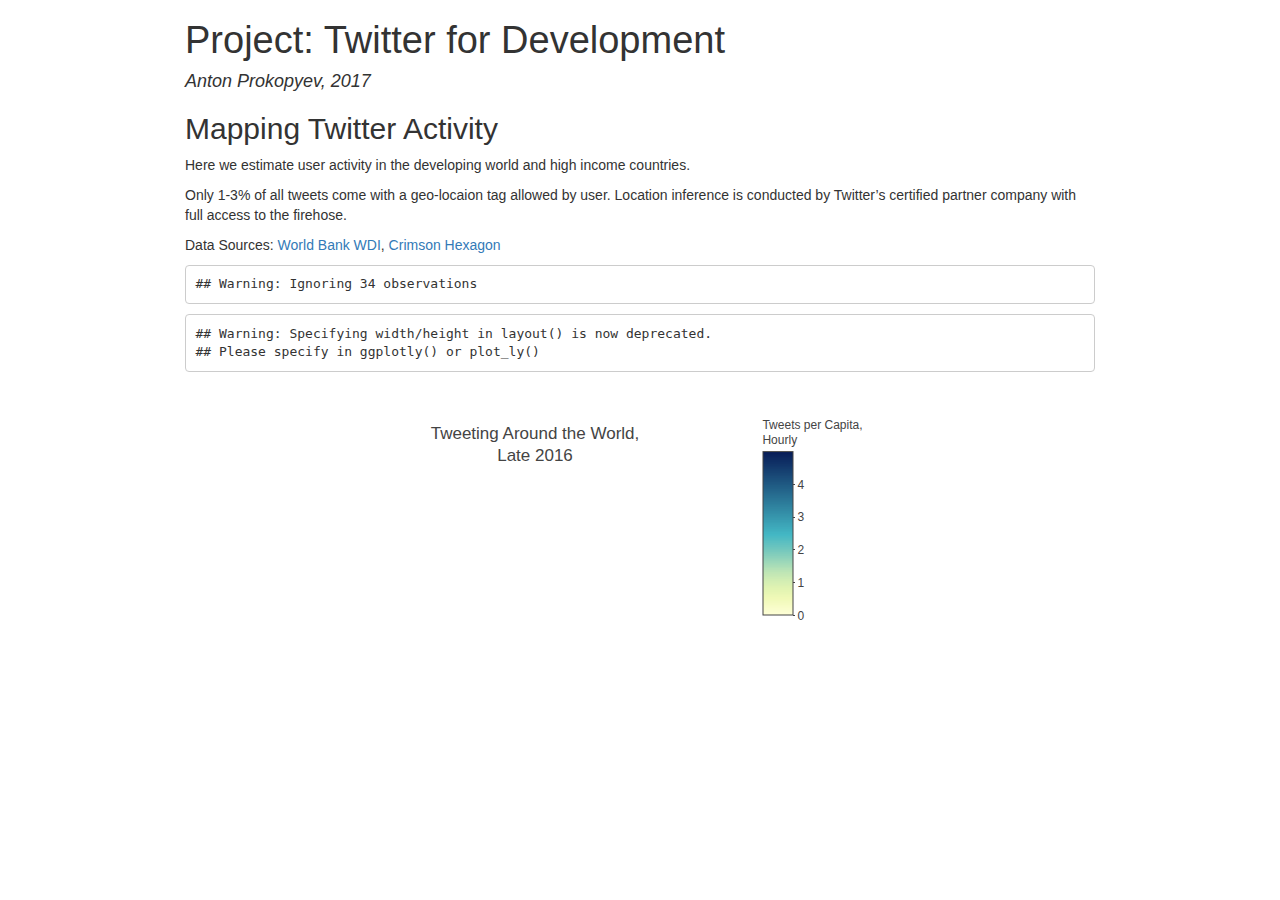
